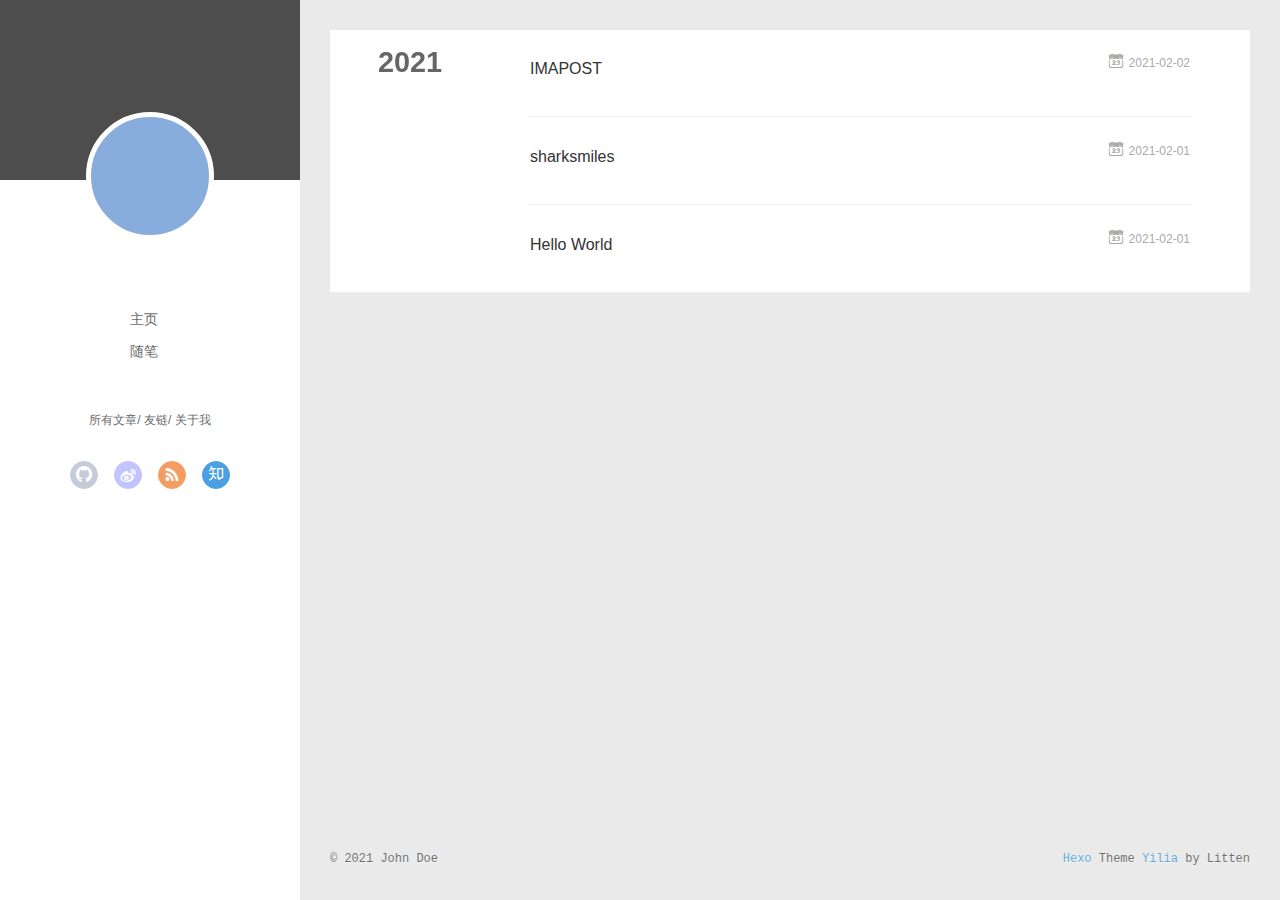
==== archives/2021/index.html @ 529f0b9c "Site updated: 2021-02-02 17:18:48" ====
<!DOCTYPE html>
<html>
<head>
  <meta charset="utf-8">
  
  <meta name="renderer" content="webkit">
  <meta http-equiv="X-UA-Compatible" content="IE=edge" >
  <link rel="dns-prefetch" href="http://example.com">
  <title>Archives: 2021 | Hexo</title>
  <meta name="viewport" content="width=device-width, initial-scale=1, maximum-scale=1">
  <meta property="og:type" content="website">
<meta property="og:title" content="Hexo">
<meta property="og:url" content="http://example.com/archives/2021/index.html">
<meta property="og:site_name" content="Hexo">
<meta property="og:locale" content="en_US">
<meta property="article:author" content="John Doe">
<meta name="twitter:card" content="summary">
  
    <link rel="alternative" href="/atom.xml" title="Hexo" type="application/atom+xml">
  
  
    <link rel="icon" href="/favicon.png">
  
  <link rel="stylesheet" type="text/css" href="/./main.0cf68a.css">
  <style type="text/css">
  
    #container.show {
      background: linear-gradient(200deg,#a0cfe4,#e8c37e);
    }
  </style>
  

  

<meta name="generator" content="Hexo 5.3.0"></head>

<body>
  <div id="container" q-class="show:isCtnShow">
    <canvas id="anm-canvas" class="anm-canvas"></canvas>
    <div class="left-col" q-class="show:isShow">
      
<div class="overlay" style="background: #4d4d4d"></div>
<div class="intrude-less">
	<header id="header" class="inner">
		<a href="/" class="profilepic">
			<img src="" class="js-avatar">
		</a>
		<hgroup>
		  <h1 class="header-author"><a href="/"></a></h1>
		</hgroup>
		

		<nav class="header-menu">
			<ul>
			
				<li><a href="/">主页</a></li>
	        
				<li><a href="/tags/%E9%9A%8F%E7%AC%94/">随笔</a></li>
	        
			</ul>
		</nav>
		<nav class="header-smart-menu">
    		
    			
    			<a q-on="click: openSlider(e, 'innerArchive')" href="javascript:void(0)">所有文章</a>
    			
            
    			
    			<a q-on="click: openSlider(e, 'friends')" href="javascript:void(0)">友链</a>
    			
            
    			
    			<a q-on="click: openSlider(e, 'aboutme')" href="javascript:void(0)">关于我</a>
    			
            
		</nav>
		<nav class="header-nav">
			<div class="social">
				
					<a class="github" target="_blank" href="#" title="github"><i class="icon-github"></i></a>
		        
					<a class="weibo" target="_blank" href="#" title="weibo"><i class="icon-weibo"></i></a>
		        
					<a class="rss" target="_blank" href="#" title="rss"><i class="icon-rss"></i></a>
		        
					<a class="zhihu" target="_blank" href="#" title="zhihu"><i class="icon-zhihu"></i></a>
		        
			</div>
		</nav>
	</header>		
</div>

    </div>
    <div class="mid-col" q-class="show:isShow,hide:isShow|isFalse">
      
<nav id="mobile-nav">
  	<div class="overlay js-overlay" style="background: #4d4d4d"></div>
	<div class="btnctn js-mobile-btnctn">
  		<div class="slider-trigger list" q-on="click: openSlider(e)"><i class="icon icon-sort"></i></div>
	</div>
	<div class="intrude-less">
		<header id="header" class="inner">
			<div class="profilepic">
				<img src="" class="js-avatar">
			</div>
			<hgroup>
			  <h1 class="header-author js-header-author"></h1>
			</hgroup>
			
			
			
				
			
				
			
			
			
			<nav class="header-nav">
				<div class="social">
					
						<a class="github" target="_blank" href="#" title="github"><i class="icon-github"></i></a>
			        
						<a class="weibo" target="_blank" href="#" title="weibo"><i class="icon-weibo"></i></a>
			        
						<a class="rss" target="_blank" href="#" title="rss"><i class="icon-rss"></i></a>
			        
						<a class="zhihu" target="_blank" href="#" title="zhihu"><i class="icon-zhihu"></i></a>
			        
				</div>
			</nav>

			<nav class="header-menu js-header-menu">
				<ul style="width: 50%">
				
				
					<li style="width: 50%"><a href="/">主页</a></li>
		        
					<li style="width: 50%"><a href="/tags/%E9%9A%8F%E7%AC%94/">随笔</a></li>
		        
				</ul>
			</nav>
		</header>				
	</div>
	<div class="mobile-mask" style="display:none" q-show="isShow"></div>
</nav>

      <div id="wrapper" class="body-wrap">
        <div class="menu-l">
          <div class="canvas-wrap">
            <canvas data-colors="#eaeaea" data-sectionHeight="100" data-contentId="js-content" id="myCanvas1" class="anm-canvas"></canvas>
          </div>
          <div id="js-content" class="content-ll">
            
  
  
    
    
      
      
      <section class="archives-wrap">
        <div class="archive-year-wrap">
          <a href="/archives/2021" class="archive-year">2021</a>
        </div>
        <div class="archives">
    
    <article class="archive-article archive-type-post">
  <div class="archive-article-inner">
    <header class="archive-article-header">
      	<div class="article-meta">
	      	<a href="/2021/02/02/IMAPOST/" class="archive-article-date">
  	<time datetime="2021-02-02T03:24:21.000Z" itemprop="datePublished"><i class="icon-calendar icon"></i>2021-02-02</time>
</a>
        </div>
    	 
  
    <h1 itemprop="name">
      <a class="archive-article-title" href="/2021/02/02/IMAPOST/">IMAPOST</a>
    </h1>
  

        <div class="article-info info-on-right">
          
          

        </div>
        <div class="clearfix"></div>
    </header>
  </div>
</article>
  
    
    
    <article class="archive-article archive-type-post">
  <div class="archive-article-inner">
    <header class="archive-article-header">
      	<div class="article-meta">
	      	<a href="/2021/02/01/sharksmiles/" class="archive-article-date">
  	<time datetime="2021-02-01T10:12:32.000Z" itemprop="datePublished"><i class="icon-calendar icon"></i>2021-02-01</time>
</a>
        </div>
    	 
  
    <h1 itemprop="name">
      <a class="archive-article-title" href="/2021/02/01/sharksmiles/">sharksmiles</a>
    </h1>
  

        <div class="article-info info-on-right">
          
          

        </div>
        <div class="clearfix"></div>
    </header>
  </div>
</article>
  
    
    
    <article class="archive-article archive-type-post">
  <div class="archive-article-inner">
    <header class="archive-article-header">
      	<div class="article-meta">
	      	<a href="/2021/02/01/hello-world/" class="archive-article-date">
  	<time datetime="2021-02-01T09:20:23.008Z" itemprop="datePublished"><i class="icon-calendar icon"></i>2021-02-01</time>
</a>
        </div>
    	 
  
    <h1 itemprop="name">
      <a class="archive-article-title" href="/2021/02/01/hello-world/">Hello World</a>
    </h1>
  

        <div class="article-info info-on-right">
          
          

        </div>
        <div class="clearfix"></div>
    </header>
  </div>
</article>
  
  
    </div></section>
  

    


          </div>
        </div>
      </div>
      <footer id="footer">
  <div class="outer">
    <div id="footer-info">
    	<div class="footer-left">
    		&copy; 2021 John Doe
    	</div>
      	<div class="footer-right">
      		<a href="http://hexo.io/" target="_blank">Hexo</a>  Theme <a href="https://github.com/litten/hexo-theme-yilia" target="_blank">Yilia</a> by Litten
      	</div>
    </div>
  </div>
</footer>
    </div>
    <script>
	var yiliaConfig = {
		mathjax: false,
		isHome: false,
		isPost: false,
		isArchive: true,
		isTag: false,
		isCategory: false,
		open_in_new: false,
		toc_hide_index: true,
		root: "/",
		innerArchive: true,
		showTags: false
	}
</script>

<script>!function(t){function n(e){if(r[e])return r[e].exports;var i=r[e]={exports:{},id:e,loaded:!1};return t[e].call(i.exports,i,i.exports,n),i.loaded=!0,i.exports}var r={};n.m=t,n.c=r,n.p="./",n(0)}([function(t,n,r){r(195),t.exports=r(191)},function(t,n,r){var e=r(3),i=r(52),o=r(27),u=r(28),c=r(53),f="prototype",a=function(t,n,r){var s,l,h,v,p=t&a.F,d=t&a.G,y=t&a.S,g=t&a.P,b=t&a.B,m=d?e:y?e[n]||(e[n]={}):(e[n]||{})[f],x=d?i:i[n]||(i[n]={}),w=x[f]||(x[f]={});d&&(r=n);for(s in r)l=!p&&m&&void 0!==m[s],h=(l?m:r)[s],v=b&&l?c(h,e):g&&"function"==typeof h?c(Function.call,h):h,m&&u(m,s,h,t&a.U),x[s]!=h&&o(x,s,v),g&&w[s]!=h&&(w[s]=h)};e.core=i,a.F=1,a.G=2,a.S=4,a.P=8,a.B=16,a.W=32,a.U=64,a.R=128,t.exports=a},function(t,n,r){var e=r(6);t.exports=function(t){if(!e(t))throw TypeError(t+" is not an object!");return t}},function(t,n){var r=t.exports="undefined"!=typeof window&&window.Math==Math?window:"undefined"!=typeof self&&self.Math==Math?self:Function("return this")();"number"==typeof __g&&(__g=r)},function(t,n){t.exports=function(t){try{return!!t()}catch(t){return!0}}},function(t,n){var r=t.exports="undefined"!=typeof window&&window.Math==Math?window:"undefined"!=typeof self&&self.Math==Math?self:Function("return this")();"number"==typeof __g&&(__g=r)},function(t,n){t.exports=function(t){return"object"==typeof t?null!==t:"function"==typeof t}},function(t,n,r){var e=r(126)("wks"),i=r(76),o=r(3).Symbol,u="function"==typeof o;(t.exports=function(t){return e[t]||(e[t]=u&&o[t]||(u?o:i)("Symbol."+t))}).store=e},function(t,n){var r={}.hasOwnProperty;t.exports=function(t,n){return r.call(t,n)}},function(t,n,r){var e=r(94),i=r(33);t.exports=function(t){return e(i(t))}},function(t,n,r){t.exports=!r(4)(function(){return 7!=Object.defineProperty({},"a",{get:function(){return 7}}).a})},function(t,n,r){var e=r(2),i=r(167),o=r(50),u=Object.defineProperty;n.f=r(10)?Object.defineProperty:function(t,n,r){if(e(t),n=o(n,!0),e(r),i)try{return u(t,n,r)}catch(t){}if("get"in r||"set"in r)throw TypeError("Accessors not supported!");return"value"in r&&(t[n]=r.value),t}},function(t,n,r){t.exports=!r(18)(function(){return 7!=Object.defineProperty({},"a",{get:function(){return 7}}).a})},function(t,n,r){var e=r(14),i=r(22);t.exports=r(12)?function(t,n,r){return e.f(t,n,i(1,r))}:function(t,n,r){return t[n]=r,t}},function(t,n,r){var e=r(20),i=r(58),o=r(42),u=Object.defineProperty;n.f=r(12)?Object.defineProperty:function(t,n,r){if(e(t),n=o(n,!0),e(r),i)try{return u(t,n,r)}catch(t){}if("get"in r||"set"in r)throw TypeError("Accessors not supported!");return"value"in r&&(t[n]=r.value),t}},function(t,n,r){var e=r(40)("wks"),i=r(23),o=r(5).Symbol,u="function"==typeof o;(t.exports=function(t){return e[t]||(e[t]=u&&o[t]||(u?o:i)("Symbol."+t))}).store=e},function(t,n,r){var e=r(67),i=Math.min;t.exports=function(t){return t>0?i(e(t),9007199254740991):0}},function(t,n,r){var e=r(46);t.exports=function(t){return Object(e(t))}},function(t,n){t.exports=function(t){try{return!!t()}catch(t){return!0}}},function(t,n,r){var e=r(63),i=r(34);t.exports=Object.keys||function(t){return e(t,i)}},function(t,n,r){var e=r(21);t.exports=function(t){if(!e(t))throw TypeError(t+" is not an object!");return t}},function(t,n){t.exports=function(t){return"object"==typeof t?null!==t:"function"==typeof t}},function(t,n){t.exports=function(t,n){return{enumerable:!(1&t),configurable:!(2&t),writable:!(4&t),value:n}}},function(t,n){var r=0,e=Math.random();t.exports=function(t){return"Symbol(".concat(void 0===t?"":t,")_",(++r+e).toString(36))}},function(t,n){var r={}.hasOwnProperty;t.exports=function(t,n){return r.call(t,n)}},function(t,n){var r=t.exports={version:"2.4.0"};"number"==typeof __e&&(__e=r)},function(t,n){t.exports=function(t){if("function"!=typeof t)throw TypeError(t+" is not a function!");return t}},function(t,n,r){var e=r(11),i=r(66);t.exports=r(10)?function(t,n,r){return e.f(t,n,i(1,r))}:function(t,n,r){return t[n]=r,t}},function(t,n,r){var e=r(3),i=r(27),o=r(24),u=r(76)("src"),c="toString",f=Function[c],a=(""+f).split(c);r(52).inspectSource=function(t){return f.call(t)},(t.exports=function(t,n,r,c){var f="function"==typeof r;f&&(o(r,"name")||i(r,"name",n)),t[n]!==r&&(f&&(o(r,u)||i(r,u,t[n]?""+t[n]:a.join(String(n)))),t===e?t[n]=r:c?t[n]?t[n]=r:i(t,n,r):(delete t[n],i(t,n,r)))})(Function.prototype,c,function(){return"function"==typeof this&&this[u]||f.call(this)})},function(t,n,r){var e=r(1),i=r(4),o=r(46),u=function(t,n,r,e){var i=String(o(t)),u="<"+n;return""!==r&&(u+=" "+r+'="'+String(e).replace(/"/g,"&quot;")+'"'),u+">"+i+"</"+n+">"};t.exports=function(t,n){var r={};r[t]=n(u),e(e.P+e.F*i(function(){var n=""[t]('"');return n!==n.toLowerCase()||n.split('"').length>3}),"String",r)}},function(t,n,r){var e=r(115),i=r(46);t.exports=function(t){return e(i(t))}},function(t,n,r){var e=r(116),i=r(66),o=r(30),u=r(50),c=r(24),f=r(167),a=Object.getOwnPropertyDescriptor;n.f=r(10)?a:function(t,n){if(t=o(t),n=u(n,!0),f)try{return a(t,n)}catch(t){}if(c(t,n))return i(!e.f.call(t,n),t[n])}},function(t,n,r){var e=r(24),i=r(17),o=r(145)("IE_PROTO"),u=Object.prototype;t.exports=Object.getPrototypeOf||function(t){return t=i(t),e(t,o)?t[o]:"function"==typeof t.constructor&&t instanceof t.constructor?t.constructor.prototype:t instanceof Object?u:null}},function(t,n){t.exports=function(t){if(void 0==t)throw TypeError("Can't call method on  "+t);return t}},function(t,n){t.exports="constructor,hasOwnProperty,isPrototypeOf,propertyIsEnumerable,toLocaleString,toString,valueOf".split(",")},function(t,n){t.exports={}},function(t,n){t.exports=!0},function(t,n){n.f={}.propertyIsEnumerable},function(t,n,r){var e=r(14).f,i=r(8),o=r(15)("toStringTag");t.exports=function(t,n,r){t&&!i(t=r?t:t.prototype,o)&&e(t,o,{configurable:!0,value:n})}},function(t,n,r){var e=r(40)("keys"),i=r(23);t.exports=function(t){return e[t]||(e[t]=i(t))}},function(t,n,r){var e=r(5),i="__core-js_shared__",o=e[i]||(e[i]={});t.exports=function(t){return o[t]||(o[t]={})}},function(t,n){var r=Math.ceil,e=Math.floor;t.exports=function(t){return isNaN(t=+t)?0:(t>0?e:r)(t)}},function(t,n,r){var e=r(21);t.exports=function(t,n){if(!e(t))return t;var r,i;if(n&&"function"==typeof(r=t.toString)&&!e(i=r.call(t)))return i;if("function"==typeof(r=t.valueOf)&&!e(i=r.call(t)))return i;if(!n&&"function"==typeof(r=t.toString)&&!e(i=r.call(t)))return i;throw TypeError("Can't convert object to primitive value")}},function(t,n,r){var e=r(5),i=r(25),o=r(36),u=r(44),c=r(14).f;t.exports=function(t){var n=i.Symbol||(i.Symbol=o?{}:e.Symbol||{});"_"==t.charAt(0)||t in n||c(n,t,{value:u.f(t)})}},function(t,n,r){n.f=r(15)},function(t,n){var r={}.toString;t.exports=function(t){return r.call(t).slice(8,-1)}},function(t,n){t.exports=function(t){if(void 0==t)throw TypeError("Can't call method on  "+t);return t}},function(t,n,r){var e=r(4);t.exports=function(t,n){return!!t&&e(function(){n?t.call(null,function(){},1):t.call(null)})}},function(t,n,r){var e=r(53),i=r(115),o=r(17),u=r(16),c=r(203);t.exports=function(t,n){var r=1==t,f=2==t,a=3==t,s=4==t,l=6==t,h=5==t||l,v=n||c;return function(n,c,p){for(var d,y,g=o(n),b=i(g),m=e(c,p,3),x=u(b.length),w=0,S=r?v(n,x):f?v(n,0):void 0;x>w;w++)if((h||w in b)&&(d=b[w],y=m(d,w,g),t))if(r)S[w]=y;else if(y)switch(t){case 3:return!0;case 5:return d;case 6:return w;case 2:S.push(d)}else if(s)return!1;return l?-1:a||s?s:S}}},function(t,n,r){var e=r(1),i=r(52),o=r(4);t.exports=function(t,n){var r=(i.Object||{})[t]||Object[t],u={};u[t]=n(r),e(e.S+e.F*o(function(){r(1)}),"Object",u)}},function(t,n,r){var e=r(6);t.exports=function(t,n){if(!e(t))return t;var r,i;if(n&&"function"==typeof(r=t.toString)&&!e(i=r.call(t)))return i;if("function"==typeof(r=t.valueOf)&&!e(i=r.call(t)))return i;if(!n&&"function"==typeof(r=t.toString)&&!e(i=r.call(t)))return i;throw TypeError("Can't convert object to primitive value")}},function(t,n,r){var e=r(5),i=r(25),o=r(91),u=r(13),c="prototype",f=function(t,n,r){var a,s,l,h=t&f.F,v=t&f.G,p=t&f.S,d=t&f.P,y=t&f.B,g=t&f.W,b=v?i:i[n]||(i[n]={}),m=b[c],x=v?e:p?e[n]:(e[n]||{})[c];v&&(r=n);for(a in r)(s=!h&&x&&void 0!==x[a])&&a in b||(l=s?x[a]:r[a],b[a]=v&&"function"!=typeof x[a]?r[a]:y&&s?o(l,e):g&&x[a]==l?function(t){var n=function(n,r,e){if(this instanceof t){switch(arguments.length){case 0:return new t;case 1:return new t(n);case 2:return new t(n,r)}return new t(n,r,e)}return t.apply(this,arguments)};return n[c]=t[c],n}(l):d&&"function"==typeof l?o(Function.call,l):l,d&&((b.virtual||(b.virtual={}))[a]=l,t&f.R&&m&&!m[a]&&u(m,a,l)))};f.F=1,f.G=2,f.S=4,f.P=8,f.B=16,f.W=32,f.U=64,f.R=128,t.exports=f},function(t,n){var r=t.exports={version:"2.4.0"};"number"==typeof __e&&(__e=r)},function(t,n,r){var e=r(26);t.exports=function(t,n,r){if(e(t),void 0===n)return t;switch(r){case 1:return function(r){return t.call(n,r)};case 2:return function(r,e){return t.call(n,r,e)};case 3:return function(r,e,i){return t.call(n,r,e,i)}}return function(){return t.apply(n,arguments)}}},function(t,n,r){var e=r(183),i=r(1),o=r(126)("metadata"),u=o.store||(o.store=new(r(186))),c=function(t,n,r){var i=u.get(t);if(!i){if(!r)return;u.set(t,i=new e)}var o=i.get(n);if(!o){if(!r)return;i.set(n,o=new e)}return o},f=function(t,n,r){var e=c(n,r,!1);return void 0!==e&&e.has(t)},a=function(t,n,r){var e=c(n,r,!1);return void 0===e?void 0:e.get(t)},s=function(t,n,r,e){c(r,e,!0).set(t,n)},l=function(t,n){var r=c(t,n,!1),e=[];return r&&r.forEach(function(t,n){e.push(n)}),e},h=function(t){return void 0===t||"symbol"==typeof t?t:String(t)},v=function(t){i(i.S,"Reflect",t)};t.exports={store:u,map:c,has:f,get:a,set:s,keys:l,key:h,exp:v}},function(t,n,r){"use strict";if(r(10)){var e=r(69),i=r(3),o=r(4),u=r(1),c=r(127),f=r(152),a=r(53),s=r(68),l=r(66),h=r(27),v=r(73),p=r(67),d=r(16),y=r(75),g=r(50),b=r(24),m=r(180),x=r(114),w=r(6),S=r(17),_=r(137),O=r(70),E=r(32),P=r(71).f,j=r(154),F=r(76),M=r(7),A=r(48),N=r(117),T=r(146),I=r(155),k=r(80),L=r(123),R=r(74),C=r(130),D=r(160),U=r(11),W=r(31),G=U.f,B=W.f,V=i.RangeError,z=i.TypeError,q=i.Uint8Array,K="ArrayBuffer",J="Shared"+K,Y="BYTES_PER_ELEMENT",H="prototype",$=Array[H],X=f.ArrayBuffer,Q=f.DataView,Z=A(0),tt=A(2),nt=A(3),rt=A(4),et=A(5),it=A(6),ot=N(!0),ut=N(!1),ct=I.values,ft=I.keys,at=I.entries,st=$.lastIndexOf,lt=$.reduce,ht=$.reduceRight,vt=$.join,pt=$.sort,dt=$.slice,yt=$.toString,gt=$.toLocaleString,bt=M("iterator"),mt=M("toStringTag"),xt=F("typed_constructor"),wt=F("def_constructor"),St=c.CONSTR,_t=c.TYPED,Ot=c.VIEW,Et="Wrong length!",Pt=A(1,function(t,n){return Tt(T(t,t[wt]),n)}),jt=o(function(){return 1===new q(new Uint16Array([1]).buffer)[0]}),Ft=!!q&&!!q[H].set&&o(function(){new q(1).set({})}),Mt=function(t,n){if(void 0===t)throw z(Et);var r=+t,e=d(t);if(n&&!m(r,e))throw V(Et);return e},At=function(t,n){var r=p(t);if(r<0||r%n)throw V("Wrong offset!");return r},Nt=function(t){if(w(t)&&_t in t)return t;throw z(t+" is not a typed array!")},Tt=function(t,n){if(!(w(t)&&xt in t))throw z("It is not a typed array constructor!");return new t(n)},It=function(t,n){return kt(T(t,t[wt]),n)},kt=function(t,n){for(var r=0,e=n.length,i=Tt(t,e);e>r;)i[r]=n[r++];return i},Lt=function(t,n,r){G(t,n,{get:function(){return this._d[r]}})},Rt=function(t){var n,r,e,i,o,u,c=S(t),f=arguments.length,s=f>1?arguments[1]:void 0,l=void 0!==s,h=j(c);if(void 0!=h&&!_(h)){for(u=h.call(c),e=[],n=0;!(o=u.next()).done;n++)e.push(o.value);c=e}for(l&&f>2&&(s=a(s,arguments[2],2)),n=0,r=d(c.length),i=Tt(this,r);r>n;n++)i[n]=l?s(c[n],n):c[n];return i},Ct=function(){for(var t=0,n=arguments.length,r=Tt(this,n);n>t;)r[t]=arguments[t++];return r},Dt=!!q&&o(function(){gt.call(new q(1))}),Ut=function(){return gt.apply(Dt?dt.call(Nt(this)):Nt(this),arguments)},Wt={copyWithin:function(t,n){return D.call(Nt(this),t,n,arguments.length>2?arguments[2]:void 0)},every:function(t){return rt(Nt(this),t,arguments.length>1?arguments[1]:void 0)},fill:function(t){return C.apply(Nt(this),arguments)},filter:function(t){return It(this,tt(Nt(this),t,arguments.length>1?arguments[1]:void 0))},find:function(t){return et(Nt(this),t,arguments.length>1?arguments[1]:void 0)},findIndex:function(t){return it(Nt(this),t,arguments.length>1?arguments[1]:void 0)},forEach:function(t){Z(Nt(this),t,arguments.length>1?arguments[1]:void 0)},indexOf:function(t){return ut(Nt(this),t,arguments.length>1?arguments[1]:void 0)},includes:function(t){return ot(Nt(this),t,arguments.length>1?arguments[1]:void 0)},join:function(t){return vt.apply(Nt(this),arguments)},lastIndexOf:function(t){return st.apply(Nt(this),arguments)},map:function(t){return Pt(Nt(this),t,arguments.length>1?arguments[1]:void 0)},reduce:function(t){return lt.apply(Nt(this),arguments)},reduceRight:function(t){return ht.apply(Nt(this),arguments)},reverse:function(){for(var t,n=this,r=Nt(n).length,e=Math.floor(r/2),i=0;i<e;)t=n[i],n[i++]=n[--r],n[r]=t;return n},some:function(t){return nt(Nt(this),t,arguments.length>1?arguments[1]:void 0)},sort:function(t){return pt.call(Nt(this),t)},subarray:function(t,n){var r=Nt(this),e=r.length,i=y(t,e);return new(T(r,r[wt]))(r.buffer,r.byteOffset+i*r.BYTES_PER_ELEMENT,d((void 0===n?e:y(n,e))-i))}},Gt=function(t,n){return It(this,dt.call(Nt(this),t,n))},Bt=function(t){Nt(this);var n=At(arguments[1],1),r=this.length,e=S(t),i=d(e.length),o=0;if(i+n>r)throw V(Et);for(;o<i;)this[n+o]=e[o++]},Vt={entries:function(){return at.call(Nt(this))},keys:function(){return ft.call(Nt(this))},values:function(){return ct.call(Nt(this))}},zt=function(t,n){return w(t)&&t[_t]&&"symbol"!=typeof n&&n in t&&String(+n)==String(n)},qt=function(t,n){return zt(t,n=g(n,!0))?l(2,t[n]):B(t,n)},Kt=function(t,n,r){return!(zt(t,n=g(n,!0))&&w(r)&&b(r,"value"))||b(r,"get")||b(r,"set")||r.configurable||b(r,"writable")&&!r.writable||b(r,"enumerable")&&!r.enumerable?G(t,n,r):(t[n]=r.value,t)};St||(W.f=qt,U.f=Kt),u(u.S+u.F*!St,"Object",{getOwnPropertyDescriptor:qt,defineProperty:Kt}),o(function(){yt.call({})})&&(yt=gt=function(){return vt.call(this)});var Jt=v({},Wt);v(Jt,Vt),h(Jt,bt,Vt.values),v(Jt,{slice:Gt,set:Bt,constructor:function(){},toString:yt,toLocaleString:Ut}),Lt(Jt,"buffer","b"),Lt(Jt,"byteOffset","o"),Lt(Jt,"byteLength","l"),Lt(Jt,"length","e"),G(Jt,mt,{get:function(){return this[_t]}}),t.exports=function(t,n,r,f){f=!!f;var a=t+(f?"Clamped":"")+"Array",l="Uint8Array"!=a,v="get"+t,p="set"+t,y=i[a],g=y||{},b=y&&E(y),m=!y||!c.ABV,S={},_=y&&y[H],j=function(t,r){var e=t._d;return e.v[v](r*n+e.o,jt)},F=function(t,r,e){var i=t._d;f&&(e=(e=Math.round(e))<0?0:e>255?255:255&e),i.v[p](r*n+i.o,e,jt)},M=function(t,n){G(t,n,{get:function(){return j(this,n)},set:function(t){return F(this,n,t)},enumerable:!0})};m?(y=r(function(t,r,e,i){s(t,y,a,"_d");var o,u,c,f,l=0,v=0;if(w(r)){if(!(r instanceof X||(f=x(r))==K||f==J))return _t in r?kt(y,r):Rt.call(y,r);o=r,v=At(e,n);var p=r.byteLength;if(void 0===i){if(p%n)throw V(Et);if((u=p-v)<0)throw V(Et)}else if((u=d(i)*n)+v>p)throw V(Et);c=u/n}else c=Mt(r,!0),u=c*n,o=new X(u);for(h(t,"_d",{b:o,o:v,l:u,e:c,v:new Q(o)});l<c;)M(t,l++)}),_=y[H]=O(Jt),h(_,"constructor",y)):L(function(t){new y(null),new y(t)},!0)||(y=r(function(t,r,e,i){s(t,y,a);var o;return w(r)?r instanceof X||(o=x(r))==K||o==J?void 0!==i?new g(r,At(e,n),i):void 0!==e?new g(r,At(e,n)):new g(r):_t in r?kt(y,r):Rt.call(y,r):new g(Mt(r,l))}),Z(b!==Function.prototype?P(g).concat(P(b)):P(g),function(t){t in y||h(y,t,g[t])}),y[H]=_,e||(_.constructor=y));var A=_[bt],N=!!A&&("values"==A.name||void 0==A.name),T=Vt.values;h(y,xt,!0),h(_,_t,a),h(_,Ot,!0),h(_,wt,y),(f?new y(1)[mt]==a:mt in _)||G(_,mt,{get:function(){return a}}),S[a]=y,u(u.G+u.W+u.F*(y!=g),S),u(u.S,a,{BYTES_PER_ELEMENT:n,from:Rt,of:Ct}),Y in _||h(_,Y,n),u(u.P,a,Wt),R(a),u(u.P+u.F*Ft,a,{set:Bt}),u(u.P+u.F*!N,a,Vt),u(u.P+u.F*(_.toString!=yt),a,{toString:yt}),u(u.P+u.F*o(function(){new y(1).slice()}),a,{slice:Gt}),u(u.P+u.F*(o(function(){return[1,2].toLocaleString()!=new y([1,2]).toLocaleString()})||!o(function(){_.toLocaleString.call([1,2])})),a,{toLocaleString:Ut}),k[a]=N?A:T,e||N||h(_,bt,T)}}else t.exports=function(){}},function(t,n){var r={}.toString;t.exports=function(t){return r.call(t).slice(8,-1)}},function(t,n,r){var e=r(21),i=r(5).document,o=e(i)&&e(i.createElement);t.exports=function(t){return o?i.createElement(t):{}}},function(t,n,r){t.exports=!r(12)&&!r(18)(function(){return 7!=Object.defineProperty(r(57)("div"),"a",{get:function(){return 7}}).a})},function(t,n,r){"use strict";var e=r(36),i=r(51),o=r(64),u=r(13),c=r(8),f=r(35),a=r(96),s=r(38),l=r(103),h=r(15)("iterator"),v=!([].keys&&"next"in[].keys()),p="keys",d="values",y=function(){return this};t.exports=function(t,n,r,g,b,m,x){a(r,n,g);var w,S,_,O=function(t){if(!v&&t in F)return F[t];switch(t){case p:case d:return function(){return new r(this,t)}}return function(){return new r(this,t)}},E=n+" Iterator",P=b==d,j=!1,F=t.prototype,M=F[h]||F["@@iterator"]||b&&F[b],A=M||O(b),N=b?P?O("entries"):A:void 0,T="Array"==n?F.entries||M:M;if(T&&(_=l(T.call(new t)))!==Object.prototype&&(s(_,E,!0),e||c(_,h)||u(_,h,y)),P&&M&&M.name!==d&&(j=!0,A=function(){return M.call(this)}),e&&!x||!v&&!j&&F[h]||u(F,h,A),f[n]=A,f[E]=y,b)if(w={values:P?A:O(d),keys:m?A:O(p),entries:N},x)for(S in w)S in F||o(F,S,w[S]);else i(i.P+i.F*(v||j),n,w);return w}},function(t,n,r){var e=r(20),i=r(100),o=r(34),u=r(39)("IE_PROTO"),c=function(){},f="prototype",a=function(){var t,n=r(57)("iframe"),e=o.length;for(n.style.display="none",r(93).appendChild(n),n.src="javascript:",t=n.contentWindow.document,t.open(),t.write("<script>document.F=Object<\/script>"),t.close(),a=t.F;e--;)delete a[f][o[e]];return a()};t.exports=Object.create||function(t,n){var r;return null!==t?(c[f]=e(t),r=new c,c[f]=null,r[u]=t):r=a(),void 0===n?r:i(r,n)}},function(t,n,r){var e=r(63),i=r(34).concat("length","prototype");n.f=Object.getOwnPropertyNames||function(t){return e(t,i)}},function(t,n){n.f=Object.getOwnPropertySymbols},function(t,n,r){var e=r(8),i=r(9),o=r(90)(!1),u=r(39)("IE_PROTO");t.exports=function(t,n){var r,c=i(t),f=0,a=[];for(r in c)r!=u&&e(c,r)&&a.push(r);for(;n.length>f;)e(c,r=n[f++])&&(~o(a,r)||a.push(r));return a}},function(t,n,r){t.exports=r(13)},function(t,n,r){var e=r(76)("meta"),i=r(6),o=r(24),u=r(11).f,c=0,f=Object.isExtensible||function(){return!0},a=!r(4)(function(){return f(Object.preventExtensions({}))}),s=function(t){u(t,e,{value:{i:"O"+ ++c,w:{}}})},l=function(t,n){if(!i(t))return"symbol"==typeof t?t:("string"==typeof t?"S":"P")+t;if(!o(t,e)){if(!f(t))return"F";if(!n)return"E";s(t)}return t[e].i},h=function(t,n){if(!o(t,e)){if(!f(t))return!0;if(!n)return!1;s(t)}return t[e].w},v=function(t){return a&&p.NEED&&f(t)&&!o(t,e)&&s(t),t},p=t.exports={KEY:e,NEED:!1,fastKey:l,getWeak:h,onFreeze:v}},function(t,n){t.exports=function(t,n){return{enumerable:!(1&t),configurable:!(2&t),writable:!(4&t),value:n}}},function(t,n){var r=Math.ceil,e=Math.floor;t.exports=function(t){return isNaN(t=+t)?0:(t>0?e:r)(t)}},function(t,n){t.exports=function(t,n,r,e){if(!(t instanceof n)||void 0!==e&&e in t)throw TypeError(r+": incorrect invocation!");return t}},function(t,n){t.exports=!1},function(t,n,r){var e=r(2),i=r(173),o=r(133),u=r(145)("IE_PROTO"),c=function(){},f="prototype",a=function(){var t,n=r(132)("iframe"),e=o.length;for(n.style.display="none",r(135).appendChild(n),n.src="javascript:",t=n.contentWindow.document,t.open(),t.write("<script>document.F=Object<\/script>"),t.close(),a=t.F;e--;)delete a[f][o[e]];return a()};t.exports=Object.create||function(t,n){var r;return null!==t?(c[f]=e(t),r=new c,c[f]=null,r[u]=t):r=a(),void 0===n?r:i(r,n)}},function(t,n,r){var e=r(175),i=r(133).concat("length","prototype");n.f=Object.getOwnPropertyNames||function(t){return e(t,i)}},function(t,n,r){var e=r(175),i=r(133);t.exports=Object.keys||function(t){return e(t,i)}},function(t,n,r){var e=r(28);t.exports=function(t,n,r){for(var i in n)e(t,i,n[i],r);return t}},function(t,n,r){"use strict";var e=r(3),i=r(11),o=r(10),u=r(7)("species");t.exports=function(t){var n=e[t];o&&n&&!n[u]&&i.f(n,u,{configurable:!0,get:function(){return this}})}},function(t,n,r){var e=r(67),i=Math.max,o=Math.min;t.exports=function(t,n){return t=e(t),t<0?i(t+n,0):o(t,n)}},function(t,n){var r=0,e=Math.random();t.exports=function(t){return"Symbol(".concat(void 0===t?"":t,")_",(++r+e).toString(36))}},function(t,n,r){var e=r(33);t.exports=function(t){return Object(e(t))}},function(t,n,r){var e=r(7)("unscopables"),i=Array.prototype;void 0==i[e]&&r(27)(i,e,{}),t.exports=function(t){i[e][t]=!0}},function(t,n,r){var e=r(53),i=r(169),o=r(137),u=r(2),c=r(16),f=r(154),a={},s={},n=t.exports=function(t,n,r,l,h){var v,p,d,y,g=h?function(){return t}:f(t),b=e(r,l,n?2:1),m=0;if("function"!=typeof g)throw TypeError(t+" is not iterable!");if(o(g)){for(v=c(t.length);v>m;m++)if((y=n?b(u(p=t[m])[0],p[1]):b(t[m]))===a||y===s)return y}else for(d=g.call(t);!(p=d.next()).done;)if((y=i(d,b,p.value,n))===a||y===s)return y};n.BREAK=a,n.RETURN=s},function(t,n){t.exports={}},function(t,n,r){var e=r(11).f,i=r(24),o=r(7)("toStringTag");t.exports=function(t,n,r){t&&!i(t=r?t:t.prototype,o)&&e(t,o,{configurable:!0,value:n})}},function(t,n,r){var e=r(1),i=r(46),o=r(4),u=r(150),c="["+u+"]",f="​",a=RegExp("^"+c+c+"*"),s=RegExp(c+c+"*$"),l=function(t,n,r){var i={},c=o(function(){return!!u[t]()||f[t]()!=f}),a=i[t]=c?n(h):u[t];r&&(i[r]=a),e(e.P+e.F*c,"String",i)},h=l.trim=function(t,n){return t=String(i(t)),1&n&&(t=t.replace(a,"")),2&n&&(t=t.replace(s,"")),t};t.exports=l},function(t,n,r){t.exports={default:r(86),__esModule:!0}},function(t,n,r){t.exports={default:r(87),__esModule:!0}},function(t,n,r){"use strict";function e(t){return t&&t.__esModule?t:{default:t}}n.__esModule=!0;var i=r(84),o=e(i),u=r(83),c=e(u),f="function"==typeof c.default&&"symbol"==typeof o.default?function(t){return typeof t}:function(t){return t&&"function"==typeof c.default&&t.constructor===c.default&&t!==c.default.prototype?"symbol":typeof t};n.default="function"==typeof c.default&&"symbol"===f(o.default)?function(t){return void 0===t?"undefined":f(t)}:function(t){return t&&"function"==typeof c.default&&t.constructor===c.default&&t!==c.default.prototype?"symbol":void 0===t?"undefined":f(t)}},function(t,n,r){r(110),r(108),r(111),r(112),t.exports=r(25).Symbol},function(t,n,r){r(109),r(113),t.exports=r(44).f("iterator")},function(t,n){t.exports=function(t){if("function"!=typeof t)throw TypeError(t+" is not a function!");return t}},function(t,n){t.exports=function(){}},function(t,n,r){var e=r(9),i=r(106),o=r(105);t.exports=function(t){return function(n,r,u){var c,f=e(n),a=i(f.length),s=o(u,a);if(t&&r!=r){for(;a>s;)if((c=f[s++])!=c)return!0}else for(;a>s;s++)if((t||s in f)&&f[s]===r)return t||s||0;return!t&&-1}}},function(t,n,r){var e=r(88);t.exports=function(t,n,r){if(e(t),void 0===n)return t;switch(r){case 1:return function(r){return t.call(n,r)};case 2:return function(r,e){return t.call(n,r,e)};case 3:return function(r,e,i){return t.call(n,r,e,i)}}return function(){return t.apply(n,arguments)}}},function(t,n,r){var e=r(19),i=r(62),o=r(37);t.exports=function(t){var n=e(t),r=i.f;if(r)for(var u,c=r(t),f=o.f,a=0;c.length>a;)f.call(t,u=c[a++])&&n.push(u);return n}},function(t,n,r){t.exports=r(5).document&&document.documentElement},function(t,n,r){var e=r(56);t.exports=Object("z").propertyIsEnumerable(0)?Object:function(t){return"String"==e(t)?t.split(""):Object(t)}},function(t,n,r){var e=r(56);t.exports=Array.isArray||function(t){return"Array"==e(t)}},function(t,n,r){"use strict";var e=r(60),i=r(22),o=r(38),u={};r(13)(u,r(15)("iterator"),function(){return this}),t.exports=function(t,n,r){t.prototype=e(u,{next:i(1,r)}),o(t,n+" Iterator")}},function(t,n){t.exports=function(t,n){return{value:n,done:!!t}}},function(t,n,r){var e=r(19),i=r(9);t.exports=function(t,n){for(var r,o=i(t),u=e(o),c=u.length,f=0;c>f;)if(o[r=u[f++]]===n)return r}},function(t,n,r){var e=r(23)("meta"),i=r(21),o=r(8),u=r(14).f,c=0,f=Object.isExtensible||function(){return!0},a=!r(18)(function(){return f(Object.preventExtensions({}))}),s=function(t){u(t,e,{value:{i:"O"+ ++c,w:{}}})},l=function(t,n){if(!i(t))return"symbol"==typeof t?t:("string"==typeof t?"S":"P")+t;if(!o(t,e)){if(!f(t))return"F";if(!n)return"E";s(t)}return t[e].i},h=function(t,n){if(!o(t,e)){if(!f(t))return!0;if(!n)return!1;s(t)}return t[e].w},v=function(t){return a&&p.NEED&&f(t)&&!o(t,e)&&s(t),t},p=t.exports={KEY:e,NEED:!1,fastKey:l,getWeak:h,onFreeze:v}},function(t,n,r){var e=r(14),i=r(20),o=r(19);t.exports=r(12)?Object.defineProperties:function(t,n){i(t);for(var r,u=o(n),c=u.length,f=0;c>f;)e.f(t,r=u[f++],n[r]);return t}},function(t,n,r){var e=r(37),i=r(22),o=r(9),u=r(42),c=r(8),f=r(58),a=Object.getOwnPropertyDescriptor;n.f=r(12)?a:function(t,n){if(t=o(t),n=u(n,!0),f)try{return a(t,n)}catch(t){}if(c(t,n))return i(!e.f.call(t,n),t[n])}},function(t,n,r){var e=r(9),i=r(61).f,o={}.toString,u="object"==typeof window&&window&&Object.getOwnPropertyNames?Object.getOwnPropertyNames(window):[],c=function(t){try{return i(t)}catch(t){return u.slice()}};t.exports.f=function(t){return u&&"[object Window]"==o.call(t)?c(t):i(e(t))}},function(t,n,r){var e=r(8),i=r(77),o=r(39)("IE_PROTO"),u=Object.prototype;t.exports=Object.getPrototypeOf||function(t){return t=i(t),e(t,o)?t[o]:"function"==typeof t.constructor&&t instanceof t.constructor?t.constructor.prototype:t instanceof Object?u:null}},function(t,n,r){var e=r(41),i=r(33);t.exports=function(t){return function(n,r){var o,u,c=String(i(n)),f=e(r),a=c.length;return f<0||f>=a?t?"":void 0:(o=c.charCodeAt(f),o<55296||o>56319||f+1===a||(u=c.charCodeAt(f+1))<56320||u>57343?t?c.charAt(f):o:t?c.slice(f,f+2):u-56320+(o-55296<<10)+65536)}}},function(t,n,r){var e=r(41),i=Math.max,o=Math.min;t.exports=function(t,n){return t=e(t),t<0?i(t+n,0):o(t,n)}},function(t,n,r){var e=r(41),i=Math.min;t.exports=function(t){return t>0?i(e(t),9007199254740991):0}},function(t,n,r){"use strict";var e=r(89),i=r(97),o=r(35),u=r(9);t.exports=r(59)(Array,"Array",function(t,n){this._t=u(t),this._i=0,this._k=n},function(){var t=this._t,n=this._k,r=this._i++;return!t||r>=t.length?(this._t=void 0,i(1)):"keys"==n?i(0,r):"values"==n?i(0,t[r]):i(0,[r,t[r]])},"values"),o.Arguments=o.Array,e("keys"),e("values"),e("entries")},function(t,n){},function(t,n,r){"use strict";var e=r(104)(!0);r(59)(String,"String",function(t){this._t=String(t),this._i=0},function(){var t,n=this._t,r=this._i;return r>=n.length?{value:void 0,done:!0}:(t=e(n,r),this._i+=t.length,{value:t,done:!1})})},function(t,n,r){"use strict";var e=r(5),i=r(8),o=r(12),u=r(51),c=r(64),f=r(99).KEY,a=r(18),s=r(40),l=r(38),h=r(23),v=r(15),p=r(44),d=r(43),y=r(98),g=r(92),b=r(95),m=r(20),x=r(9),w=r(42),S=r(22),_=r(60),O=r(102),E=r(101),P=r(14),j=r(19),F=E.f,M=P.f,A=O.f,N=e.Symbol,T=e.JSON,I=T&&T.stringify,k="prototype",L=v("_hidden"),R=v("toPrimitive"),C={}.propertyIsEnumerable,D=s("symbol-registry"),U=s("symbols"),W=s("op-symbols"),G=Object[k],B="function"==typeof N,V=e.QObject,z=!V||!V[k]||!V[k].findChild,q=o&&a(function(){return 7!=_(M({},"a",{get:function(){return M(this,"a",{value:7}).a}})).a})?function(t,n,r){var e=F(G,n);e&&delete G[n],M(t,n,r),e&&t!==G&&M(G,n,e)}:M,K=function(t){var n=U[t]=_(N[k]);return n._k=t,n},J=B&&"symbol"==typeof N.iterator?function(t){return"symbol"==typeof t}:function(t){return t instanceof N},Y=function(t,n,r){return t===G&&Y(W,n,r),m(t),n=w(n,!0),m(r),i(U,n)?(r.enumerable?(i(t,L)&&t[L][n]&&(t[L][n]=!1),r=_(r,{enumerable:S(0,!1)})):(i(t,L)||M(t,L,S(1,{})),t[L][n]=!0),q(t,n,r)):M(t,n,r)},H=function(t,n){m(t);for(var r,e=g(n=x(n)),i=0,o=e.length;o>i;)Y(t,r=e[i++],n[r]);return t},$=function(t,n){return void 0===n?_(t):H(_(t),n)},X=function(t){var n=C.call(this,t=w(t,!0));return!(this===G&&i(U,t)&&!i(W,t))&&(!(n||!i(this,t)||!i(U,t)||i(this,L)&&this[L][t])||n)},Q=function(t,n){if(t=x(t),n=w(n,!0),t!==G||!i(U,n)||i(W,n)){var r=F(t,n);return!r||!i(U,n)||i(t,L)&&t[L][n]||(r.enumerable=!0),r}},Z=function(t){for(var n,r=A(x(t)),e=[],o=0;r.length>o;)i(U,n=r[o++])||n==L||n==f||e.push(n);return e},tt=function(t){for(var n,r=t===G,e=A(r?W:x(t)),o=[],u=0;e.length>u;)!i(U,n=e[u++])||r&&!i(G,n)||o.push(U[n]);return o};B||(N=function(){if(this instanceof N)throw TypeError("Symbol is not a constructor!");var t=h(arguments.length>0?arguments[0]:void 0),n=function(r){this===G&&n.call(W,r),i(this,L)&&i(this[L],t)&&(this[L][t]=!1),q(this,t,S(1,r))};return o&&z&&q(G,t,{configurable:!0,set:n}),K(t)},c(N[k],"toString",function(){return this._k}),E.f=Q,P.f=Y,r(61).f=O.f=Z,r(37).f=X,r(62).f=tt,o&&!r(36)&&c(G,"propertyIsEnumerable",X,!0),p.f=function(t){return K(v(t))}),u(u.G+u.W+u.F*!B,{Symbol:N});for(var nt="hasInstance,isConcatSpreadable,iterator,match,replace,search,species,split,toPrimitive,toStringTag,unscopables".split(","),rt=0;nt.length>rt;)v(nt[rt++]);for(var nt=j(v.store),rt=0;nt.length>rt;)d(nt[rt++]);u(u.S+u.F*!B,"Symbol",{for:function(t){return i(D,t+="")?D[t]:D[t]=N(t)},keyFor:function(t){if(J(t))return y(D,t);throw TypeError(t+" is not a symbol!")},useSetter:function(){z=!0},useSimple:function(){z=!1}}),u(u.S+u.F*!B,"Object",{create:$,defineProperty:Y,defineProperties:H,getOwnPropertyDescriptor:Q,getOwnPropertyNames:Z,getOwnPropertySymbols:tt}),T&&u(u.S+u.F*(!B||a(function(){var t=N();return"[null]"!=I([t])||"{}"!=I({a:t})||"{}"!=I(Object(t))})),"JSON",{stringify:function(t){if(void 0!==t&&!J(t)){for(var n,r,e=[t],i=1;arguments.length>i;)e.push(arguments[i++]);return n=e[1],"function"==typeof n&&(r=n),!r&&b(n)||(n=function(t,n){if(r&&(n=r.call(this,t,n)),!J(n))return n}),e[1]=n,I.apply(T,e)}}}),N[k][R]||r(13)(N[k],R,N[k].valueOf),l(N,"Symbol"),l(Math,"Math",!0),l(e.JSON,"JSON",!0)},function(t,n,r){r(43)("asyncIterator")},function(t,n,r){r(43)("observable")},function(t,n,r){r(107);for(var e=r(5),i=r(13),o=r(35),u=r(15)("toStringTag"),c=["NodeList","DOMTokenList","MediaList","StyleSheetList","CSSRuleList"],f=0;f<5;f++){var a=c[f],s=e[a],l=s&&s.prototype;l&&!l[u]&&i(l,u,a),o[a]=o.Array}},function(t,n,r){var e=r(45),i=r(7)("toStringTag"),o="Arguments"==e(function(){return arguments}()),u=function(t,n){try{return t[n]}catch(t){}};t.exports=function(t){var n,r,c;return void 0===t?"Undefined":null===t?"Null":"string"==typeof(r=u(n=Object(t),i))?r:o?e(n):"Object"==(c=e(n))&&"function"==typeof n.callee?"Arguments":c}},function(t,n,r){var e=r(45);t.exports=Object("z").propertyIsEnumerable(0)?Object:function(t){return"String"==e(t)?t.split(""):Object(t)}},function(t,n){n.f={}.propertyIsEnumerable},function(t,n,r){var e=r(30),i=r(16),o=r(75);t.exports=function(t){return function(n,r,u){var c,f=e(n),a=i(f.length),s=o(u,a);if(t&&r!=r){for(;a>s;)if((c=f[s++])!=c)return!0}else for(;a>s;s++)if((t||s in f)&&f[s]===r)return t||s||0;return!t&&-1}}},function(t,n,r){"use strict";var e=r(3),i=r(1),o=r(28),u=r(73),c=r(65),f=r(79),a=r(68),s=r(6),l=r(4),h=r(123),v=r(81),p=r(136);t.exports=function(t,n,r,d,y,g){var b=e[t],m=b,x=y?"set":"add",w=m&&m.prototype,S={},_=function(t){var n=w[t];o(w,t,"delete"==t?function(t){return!(g&&!s(t))&&n.call(this,0===t?0:t)}:"has"==t?function(t){return!(g&&!s(t))&&n.call(this,0===t?0:t)}:"get"==t?function(t){return g&&!s(t)?void 0:n.call(this,0===t?0:t)}:"add"==t?function(t){return n.call(this,0===t?0:t),this}:function(t,r){return n.call(this,0===t?0:t,r),this})};if("function"==typeof m&&(g||w.forEach&&!l(function(){(new m).entries().next()}))){var O=new m,E=O[x](g?{}:-0,1)!=O,P=l(function(){O.has(1)}),j=h(function(t){new m(t)}),F=!g&&l(function(){for(var t=new m,n=5;n--;)t[x](n,n);return!t.has(-0)});j||(m=n(function(n,r){a(n,m,t);var e=p(new b,n,m);return void 0!=r&&f(r,y,e[x],e),e}),m.prototype=w,w.constructor=m),(P||F)&&(_("delete"),_("has"),y&&_("get")),(F||E)&&_(x),g&&w.clear&&delete w.clear}else m=d.getConstructor(n,t,y,x),u(m.prototype,r),c.NEED=!0;return v(m,t),S[t]=m,i(i.G+i.W+i.F*(m!=b),S),g||d.setStrong(m,t,y),m}},function(t,n,r){"use strict";var e=r(27),i=r(28),o=r(4),u=r(46),c=r(7);t.exports=function(t,n,r){var f=c(t),a=r(u,f,""[t]),s=a[0],l=a[1];o(function(){var n={};return n[f]=function(){return 7},7!=""[t](n)})&&(i(String.prototype,t,s),e(RegExp.prototype,f,2==n?function(t,n){return l.call(t,this,n)}:function(t){return l.call(t,this)}))}
},function(t,n,r){"use strict";var e=r(2);t.exports=function(){var t=e(this),n="";return t.global&&(n+="g"),t.ignoreCase&&(n+="i"),t.multiline&&(n+="m"),t.unicode&&(n+="u"),t.sticky&&(n+="y"),n}},function(t,n){t.exports=function(t,n,r){var e=void 0===r;switch(n.length){case 0:return e?t():t.call(r);case 1:return e?t(n[0]):t.call(r,n[0]);case 2:return e?t(n[0],n[1]):t.call(r,n[0],n[1]);case 3:return e?t(n[0],n[1],n[2]):t.call(r,n[0],n[1],n[2]);case 4:return e?t(n[0],n[1],n[2],n[3]):t.call(r,n[0],n[1],n[2],n[3])}return t.apply(r,n)}},function(t,n,r){var e=r(6),i=r(45),o=r(7)("match");t.exports=function(t){var n;return e(t)&&(void 0!==(n=t[o])?!!n:"RegExp"==i(t))}},function(t,n,r){var e=r(7)("iterator"),i=!1;try{var o=[7][e]();o.return=function(){i=!0},Array.from(o,function(){throw 2})}catch(t){}t.exports=function(t,n){if(!n&&!i)return!1;var r=!1;try{var o=[7],u=o[e]();u.next=function(){return{done:r=!0}},o[e]=function(){return u},t(o)}catch(t){}return r}},function(t,n,r){t.exports=r(69)||!r(4)(function(){var t=Math.random();__defineSetter__.call(null,t,function(){}),delete r(3)[t]})},function(t,n){n.f=Object.getOwnPropertySymbols},function(t,n,r){var e=r(3),i="__core-js_shared__",o=e[i]||(e[i]={});t.exports=function(t){return o[t]||(o[t]={})}},function(t,n,r){for(var e,i=r(3),o=r(27),u=r(76),c=u("typed_array"),f=u("view"),a=!(!i.ArrayBuffer||!i.DataView),s=a,l=0,h="Int8Array,Uint8Array,Uint8ClampedArray,Int16Array,Uint16Array,Int32Array,Uint32Array,Float32Array,Float64Array".split(",");l<9;)(e=i[h[l++]])?(o(e.prototype,c,!0),o(e.prototype,f,!0)):s=!1;t.exports={ABV:a,CONSTR:s,TYPED:c,VIEW:f}},function(t,n){"use strict";var r={versions:function(){var t=window.navigator.userAgent;return{trident:t.indexOf("Trident")>-1,presto:t.indexOf("Presto")>-1,webKit:t.indexOf("AppleWebKit")>-1,gecko:t.indexOf("Gecko")>-1&&-1==t.indexOf("KHTML"),mobile:!!t.match(/AppleWebKit.*Mobile.*/),ios:!!t.match(/\(i[^;]+;( U;)? CPU.+Mac OS X/),android:t.indexOf("Android")>-1||t.indexOf("Linux")>-1,iPhone:t.indexOf("iPhone")>-1||t.indexOf("Mac")>-1,iPad:t.indexOf("iPad")>-1,webApp:-1==t.indexOf("Safari"),weixin:-1==t.indexOf("MicroMessenger")}}()};t.exports=r},function(t,n,r){"use strict";var e=r(85),i=function(t){return t&&t.__esModule?t:{default:t}}(e),o=function(){function t(t,n,e){return n||e?String.fromCharCode(n||e):r[t]||t}function n(t){return e[t]}var r={"&quot;":'"',"&lt;":"<","&gt;":">","&amp;":"&","&nbsp;":" "},e={};for(var u in r)e[r[u]]=u;return r["&apos;"]="'",e["'"]="&#39;",{encode:function(t){return t?(""+t).replace(/['<> "&]/g,n).replace(/\r?\n/g,"<br/>").replace(/\s/g,"&nbsp;"):""},decode:function(n){return n?(""+n).replace(/<br\s*\/?>/gi,"\n").replace(/&quot;|&lt;|&gt;|&amp;|&nbsp;|&apos;|&#(\d+);|&#(\d+)/g,t).replace(/\u00a0/g," "):""},encodeBase16:function(t){if(!t)return t;t+="";for(var n=[],r=0,e=t.length;e>r;r++)n.push(t.charCodeAt(r).toString(16).toUpperCase());return n.join("")},encodeBase16forJSON:function(t){if(!t)return t;t=t.replace(/[\u4E00-\u9FBF]/gi,function(t){return escape(t).replace("%u","\\u")});for(var n=[],r=0,e=t.length;e>r;r++)n.push(t.charCodeAt(r).toString(16).toUpperCase());return n.join("")},decodeBase16:function(t){if(!t)return t;t+="";for(var n=[],r=0,e=t.length;e>r;r+=2)n.push(String.fromCharCode("0x"+t.slice(r,r+2)));return n.join("")},encodeObject:function(t){if(t instanceof Array)for(var n=0,r=t.length;r>n;n++)t[n]=o.encodeObject(t[n]);else if("object"==(void 0===t?"undefined":(0,i.default)(t)))for(var e in t)t[e]=o.encodeObject(t[e]);else if("string"==typeof t)return o.encode(t);return t},loadScript:function(t){var n=document.createElement("script");document.getElementsByTagName("body")[0].appendChild(n),n.setAttribute("src",t)},addLoadEvent:function(t){var n=window.onload;"function"!=typeof window.onload?window.onload=t:window.onload=function(){n(),t()}}}}();t.exports=o},function(t,n,r){"use strict";var e=r(17),i=r(75),o=r(16);t.exports=function(t){for(var n=e(this),r=o(n.length),u=arguments.length,c=i(u>1?arguments[1]:void 0,r),f=u>2?arguments[2]:void 0,a=void 0===f?r:i(f,r);a>c;)n[c++]=t;return n}},function(t,n,r){"use strict";var e=r(11),i=r(66);t.exports=function(t,n,r){n in t?e.f(t,n,i(0,r)):t[n]=r}},function(t,n,r){var e=r(6),i=r(3).document,o=e(i)&&e(i.createElement);t.exports=function(t){return o?i.createElement(t):{}}},function(t,n){t.exports="constructor,hasOwnProperty,isPrototypeOf,propertyIsEnumerable,toLocaleString,toString,valueOf".split(",")},function(t,n,r){var e=r(7)("match");t.exports=function(t){var n=/./;try{"/./"[t](n)}catch(r){try{return n[e]=!1,!"/./"[t](n)}catch(t){}}return!0}},function(t,n,r){t.exports=r(3).document&&document.documentElement},function(t,n,r){var e=r(6),i=r(144).set;t.exports=function(t,n,r){var o,u=n.constructor;return u!==r&&"function"==typeof u&&(o=u.prototype)!==r.prototype&&e(o)&&i&&i(t,o),t}},function(t,n,r){var e=r(80),i=r(7)("iterator"),o=Array.prototype;t.exports=function(t){return void 0!==t&&(e.Array===t||o[i]===t)}},function(t,n,r){var e=r(45);t.exports=Array.isArray||function(t){return"Array"==e(t)}},function(t,n,r){"use strict";var e=r(70),i=r(66),o=r(81),u={};r(27)(u,r(7)("iterator"),function(){return this}),t.exports=function(t,n,r){t.prototype=e(u,{next:i(1,r)}),o(t,n+" Iterator")}},function(t,n,r){"use strict";var e=r(69),i=r(1),o=r(28),u=r(27),c=r(24),f=r(80),a=r(139),s=r(81),l=r(32),h=r(7)("iterator"),v=!([].keys&&"next"in[].keys()),p="keys",d="values",y=function(){return this};t.exports=function(t,n,r,g,b,m,x){a(r,n,g);var w,S,_,O=function(t){if(!v&&t in F)return F[t];switch(t){case p:case d:return function(){return new r(this,t)}}return function(){return new r(this,t)}},E=n+" Iterator",P=b==d,j=!1,F=t.prototype,M=F[h]||F["@@iterator"]||b&&F[b],A=M||O(b),N=b?P?O("entries"):A:void 0,T="Array"==n?F.entries||M:M;if(T&&(_=l(T.call(new t)))!==Object.prototype&&(s(_,E,!0),e||c(_,h)||u(_,h,y)),P&&M&&M.name!==d&&(j=!0,A=function(){return M.call(this)}),e&&!x||!v&&!j&&F[h]||u(F,h,A),f[n]=A,f[E]=y,b)if(w={values:P?A:O(d),keys:m?A:O(p),entries:N},x)for(S in w)S in F||o(F,S,w[S]);else i(i.P+i.F*(v||j),n,w);return w}},function(t,n){var r=Math.expm1;t.exports=!r||r(10)>22025.465794806718||r(10)<22025.465794806718||-2e-17!=r(-2e-17)?function(t){return 0==(t=+t)?t:t>-1e-6&&t<1e-6?t+t*t/2:Math.exp(t)-1}:r},function(t,n){t.exports=Math.sign||function(t){return 0==(t=+t)||t!=t?t:t<0?-1:1}},function(t,n,r){var e=r(3),i=r(151).set,o=e.MutationObserver||e.WebKitMutationObserver,u=e.process,c=e.Promise,f="process"==r(45)(u);t.exports=function(){var t,n,r,a=function(){var e,i;for(f&&(e=u.domain)&&e.exit();t;){i=t.fn,t=t.next;try{i()}catch(e){throw t?r():n=void 0,e}}n=void 0,e&&e.enter()};if(f)r=function(){u.nextTick(a)};else if(o){var s=!0,l=document.createTextNode("");new o(a).observe(l,{characterData:!0}),r=function(){l.data=s=!s}}else if(c&&c.resolve){var h=c.resolve();r=function(){h.then(a)}}else r=function(){i.call(e,a)};return function(e){var i={fn:e,next:void 0};n&&(n.next=i),t||(t=i,r()),n=i}}},function(t,n,r){var e=r(6),i=r(2),o=function(t,n){if(i(t),!e(n)&&null!==n)throw TypeError(n+": can't set as prototype!")};t.exports={set:Object.setPrototypeOf||("__proto__"in{}?function(t,n,e){try{e=r(53)(Function.call,r(31).f(Object.prototype,"__proto__").set,2),e(t,[]),n=!(t instanceof Array)}catch(t){n=!0}return function(t,r){return o(t,r),n?t.__proto__=r:e(t,r),t}}({},!1):void 0),check:o}},function(t,n,r){var e=r(126)("keys"),i=r(76);t.exports=function(t){return e[t]||(e[t]=i(t))}},function(t,n,r){var e=r(2),i=r(26),o=r(7)("species");t.exports=function(t,n){var r,u=e(t).constructor;return void 0===u||void 0==(r=e(u)[o])?n:i(r)}},function(t,n,r){var e=r(67),i=r(46);t.exports=function(t){return function(n,r){var o,u,c=String(i(n)),f=e(r),a=c.length;return f<0||f>=a?t?"":void 0:(o=c.charCodeAt(f),o<55296||o>56319||f+1===a||(u=c.charCodeAt(f+1))<56320||u>57343?t?c.charAt(f):o:t?c.slice(f,f+2):u-56320+(o-55296<<10)+65536)}}},function(t,n,r){var e=r(122),i=r(46);t.exports=function(t,n,r){if(e(n))throw TypeError("String#"+r+" doesn't accept regex!");return String(i(t))}},function(t,n,r){"use strict";var e=r(67),i=r(46);t.exports=function(t){var n=String(i(this)),r="",o=e(t);if(o<0||o==1/0)throw RangeError("Count can't be negative");for(;o>0;(o>>>=1)&&(n+=n))1&o&&(r+=n);return r}},function(t,n){t.exports="\t\n\v\f\r   ᠎             　\u2028\u2029\ufeff"},function(t,n,r){var e,i,o,u=r(53),c=r(121),f=r(135),a=r(132),s=r(3),l=s.process,h=s.setImmediate,v=s.clearImmediate,p=s.MessageChannel,d=0,y={},g="onreadystatechange",b=function(){var t=+this;if(y.hasOwnProperty(t)){var n=y[t];delete y[t],n()}},m=function(t){b.call(t.data)};h&&v||(h=function(t){for(var n=[],r=1;arguments.length>r;)n.push(arguments[r++]);return y[++d]=function(){c("function"==typeof t?t:Function(t),n)},e(d),d},v=function(t){delete y[t]},"process"==r(45)(l)?e=function(t){l.nextTick(u(b,t,1))}:p?(i=new p,o=i.port2,i.port1.onmessage=m,e=u(o.postMessage,o,1)):s.addEventListener&&"function"==typeof postMessage&&!s.importScripts?(e=function(t){s.postMessage(t+"","*")},s.addEventListener("message",m,!1)):e=g in a("script")?function(t){f.appendChild(a("script"))[g]=function(){f.removeChild(this),b.call(t)}}:function(t){setTimeout(u(b,t,1),0)}),t.exports={set:h,clear:v}},function(t,n,r){"use strict";var e=r(3),i=r(10),o=r(69),u=r(127),c=r(27),f=r(73),a=r(4),s=r(68),l=r(67),h=r(16),v=r(71).f,p=r(11).f,d=r(130),y=r(81),g="ArrayBuffer",b="DataView",m="prototype",x="Wrong length!",w="Wrong index!",S=e[g],_=e[b],O=e.Math,E=e.RangeError,P=e.Infinity,j=S,F=O.abs,M=O.pow,A=O.floor,N=O.log,T=O.LN2,I="buffer",k="byteLength",L="byteOffset",R=i?"_b":I,C=i?"_l":k,D=i?"_o":L,U=function(t,n,r){var e,i,o,u=Array(r),c=8*r-n-1,f=(1<<c)-1,a=f>>1,s=23===n?M(2,-24)-M(2,-77):0,l=0,h=t<0||0===t&&1/t<0?1:0;for(t=F(t),t!=t||t===P?(i=t!=t?1:0,e=f):(e=A(N(t)/T),t*(o=M(2,-e))<1&&(e--,o*=2),t+=e+a>=1?s/o:s*M(2,1-a),t*o>=2&&(e++,o/=2),e+a>=f?(i=0,e=f):e+a>=1?(i=(t*o-1)*M(2,n),e+=a):(i=t*M(2,a-1)*M(2,n),e=0));n>=8;u[l++]=255&i,i/=256,n-=8);for(e=e<<n|i,c+=n;c>0;u[l++]=255&e,e/=256,c-=8);return u[--l]|=128*h,u},W=function(t,n,r){var e,i=8*r-n-1,o=(1<<i)-1,u=o>>1,c=i-7,f=r-1,a=t[f--],s=127&a;for(a>>=7;c>0;s=256*s+t[f],f--,c-=8);for(e=s&(1<<-c)-1,s>>=-c,c+=n;c>0;e=256*e+t[f],f--,c-=8);if(0===s)s=1-u;else{if(s===o)return e?NaN:a?-P:P;e+=M(2,n),s-=u}return(a?-1:1)*e*M(2,s-n)},G=function(t){return t[3]<<24|t[2]<<16|t[1]<<8|t[0]},B=function(t){return[255&t]},V=function(t){return[255&t,t>>8&255]},z=function(t){return[255&t,t>>8&255,t>>16&255,t>>24&255]},q=function(t){return U(t,52,8)},K=function(t){return U(t,23,4)},J=function(t,n,r){p(t[m],n,{get:function(){return this[r]}})},Y=function(t,n,r,e){var i=+r,o=l(i);if(i!=o||o<0||o+n>t[C])throw E(w);var u=t[R]._b,c=o+t[D],f=u.slice(c,c+n);return e?f:f.reverse()},H=function(t,n,r,e,i,o){var u=+r,c=l(u);if(u!=c||c<0||c+n>t[C])throw E(w);for(var f=t[R]._b,a=c+t[D],s=e(+i),h=0;h<n;h++)f[a+h]=s[o?h:n-h-1]},$=function(t,n){s(t,S,g);var r=+n,e=h(r);if(r!=e)throw E(x);return e};if(u.ABV){if(!a(function(){new S})||!a(function(){new S(.5)})){S=function(t){return new j($(this,t))};for(var X,Q=S[m]=j[m],Z=v(j),tt=0;Z.length>tt;)(X=Z[tt++])in S||c(S,X,j[X]);o||(Q.constructor=S)}var nt=new _(new S(2)),rt=_[m].setInt8;nt.setInt8(0,2147483648),nt.setInt8(1,2147483649),!nt.getInt8(0)&&nt.getInt8(1)||f(_[m],{setInt8:function(t,n){rt.call(this,t,n<<24>>24)},setUint8:function(t,n){rt.call(this,t,n<<24>>24)}},!0)}else S=function(t){var n=$(this,t);this._b=d.call(Array(n),0),this[C]=n},_=function(t,n,r){s(this,_,b),s(t,S,b);var e=t[C],i=l(n);if(i<0||i>e)throw E("Wrong offset!");if(r=void 0===r?e-i:h(r),i+r>e)throw E(x);this[R]=t,this[D]=i,this[C]=r},i&&(J(S,k,"_l"),J(_,I,"_b"),J(_,k,"_l"),J(_,L,"_o")),f(_[m],{getInt8:function(t){return Y(this,1,t)[0]<<24>>24},getUint8:function(t){return Y(this,1,t)[0]},getInt16:function(t){var n=Y(this,2,t,arguments[1]);return(n[1]<<8|n[0])<<16>>16},getUint16:function(t){var n=Y(this,2,t,arguments[1]);return n[1]<<8|n[0]},getInt32:function(t){return G(Y(this,4,t,arguments[1]))},getUint32:function(t){return G(Y(this,4,t,arguments[1]))>>>0},getFloat32:function(t){return W(Y(this,4,t,arguments[1]),23,4)},getFloat64:function(t){return W(Y(this,8,t,arguments[1]),52,8)},setInt8:function(t,n){H(this,1,t,B,n)},setUint8:function(t,n){H(this,1,t,B,n)},setInt16:function(t,n){H(this,2,t,V,n,arguments[2])},setUint16:function(t,n){H(this,2,t,V,n,arguments[2])},setInt32:function(t,n){H(this,4,t,z,n,arguments[2])},setUint32:function(t,n){H(this,4,t,z,n,arguments[2])},setFloat32:function(t,n){H(this,4,t,K,n,arguments[2])},setFloat64:function(t,n){H(this,8,t,q,n,arguments[2])}});y(S,g),y(_,b),c(_[m],u.VIEW,!0),n[g]=S,n[b]=_},function(t,n,r){var e=r(3),i=r(52),o=r(69),u=r(182),c=r(11).f;t.exports=function(t){var n=i.Symbol||(i.Symbol=o?{}:e.Symbol||{});"_"==t.charAt(0)||t in n||c(n,t,{value:u.f(t)})}},function(t,n,r){var e=r(114),i=r(7)("iterator"),o=r(80);t.exports=r(52).getIteratorMethod=function(t){if(void 0!=t)return t[i]||t["@@iterator"]||o[e(t)]}},function(t,n,r){"use strict";var e=r(78),i=r(170),o=r(80),u=r(30);t.exports=r(140)(Array,"Array",function(t,n){this._t=u(t),this._i=0,this._k=n},function(){var t=this._t,n=this._k,r=this._i++;return!t||r>=t.length?(this._t=void 0,i(1)):"keys"==n?i(0,r):"values"==n?i(0,t[r]):i(0,[r,t[r]])},"values"),o.Arguments=o.Array,e("keys"),e("values"),e("entries")},function(t,n){function r(t,n){t.classList?t.classList.add(n):t.className+=" "+n}t.exports=r},function(t,n){function r(t,n){if(t.classList)t.classList.remove(n);else{var r=new RegExp("(^|\\b)"+n.split(" ").join("|")+"(\\b|$)","gi");t.className=t.className.replace(r," ")}}t.exports=r},function(t,n){function r(){throw new Error("setTimeout has not been defined")}function e(){throw new Error("clearTimeout has not been defined")}function i(t){if(s===setTimeout)return setTimeout(t,0);if((s===r||!s)&&setTimeout)return s=setTimeout,setTimeout(t,0);try{return s(t,0)}catch(n){try{return s.call(null,t,0)}catch(n){return s.call(this,t,0)}}}function o(t){if(l===clearTimeout)return clearTimeout(t);if((l===e||!l)&&clearTimeout)return l=clearTimeout,clearTimeout(t);try{return l(t)}catch(n){try{return l.call(null,t)}catch(n){return l.call(this,t)}}}function u(){d&&v&&(d=!1,v.length?p=v.concat(p):y=-1,p.length&&c())}function c(){if(!d){var t=i(u);d=!0;for(var n=p.length;n;){for(v=p,p=[];++y<n;)v&&v[y].run();y=-1,n=p.length}v=null,d=!1,o(t)}}function f(t,n){this.fun=t,this.array=n}function a(){}var s,l,h=t.exports={};!function(){try{s="function"==typeof setTimeout?setTimeout:r}catch(t){s=r}try{l="function"==typeof clearTimeout?clearTimeout:e}catch(t){l=e}}();var v,p=[],d=!1,y=-1;h.nextTick=function(t){var n=new Array(arguments.length-1);if(arguments.length>1)for(var r=1;r<arguments.length;r++)n[r-1]=arguments[r];p.push(new f(t,n)),1!==p.length||d||i(c)},f.prototype.run=function(){this.fun.apply(null,this.array)},h.title="browser",h.browser=!0,h.env={},h.argv=[],h.version="",h.versions={},h.on=a,h.addListener=a,h.once=a,h.off=a,h.removeListener=a,h.removeAllListeners=a,h.emit=a,h.prependListener=a,h.prependOnceListener=a,h.listeners=function(t){return[]},h.binding=function(t){throw new Error("process.binding is not supported")},h.cwd=function(){return"/"},h.chdir=function(t){throw new Error("process.chdir is not supported")},h.umask=function(){return 0}},function(t,n,r){var e=r(45);t.exports=function(t,n){if("number"!=typeof t&&"Number"!=e(t))throw TypeError(n);return+t}},function(t,n,r){"use strict";var e=r(17),i=r(75),o=r(16);t.exports=[].copyWithin||function(t,n){var r=e(this),u=o(r.length),c=i(t,u),f=i(n,u),a=arguments.length>2?arguments[2]:void 0,s=Math.min((void 0===a?u:i(a,u))-f,u-c),l=1;for(f<c&&c<f+s&&(l=-1,f+=s-1,c+=s-1);s-- >0;)f in r?r[c]=r[f]:delete r[c],c+=l,f+=l;return r}},function(t,n,r){var e=r(79);t.exports=function(t,n){var r=[];return e(t,!1,r.push,r,n),r}},function(t,n,r){var e=r(26),i=r(17),o=r(115),u=r(16);t.exports=function(t,n,r,c,f){e(n);var a=i(t),s=o(a),l=u(a.length),h=f?l-1:0,v=f?-1:1;if(r<2)for(;;){if(h in s){c=s[h],h+=v;break}if(h+=v,f?h<0:l<=h)throw TypeError("Reduce of empty array with no initial value")}for(;f?h>=0:l>h;h+=v)h in s&&(c=n(c,s[h],h,a));return c}},function(t,n,r){"use strict";var e=r(26),i=r(6),o=r(121),u=[].slice,c={},f=function(t,n,r){if(!(n in c)){for(var e=[],i=0;i<n;i++)e[i]="a["+i+"]";c[n]=Function("F,a","return new F("+e.join(",")+")")}return c[n](t,r)};t.exports=Function.bind||function(t){var n=e(this),r=u.call(arguments,1),c=function(){var e=r.concat(u.call(arguments));return this instanceof c?f(n,e.length,e):o(n,e,t)};return i(n.prototype)&&(c.prototype=n.prototype),c}},function(t,n,r){"use strict";var e=r(11).f,i=r(70),o=r(73),u=r(53),c=r(68),f=r(46),a=r(79),s=r(140),l=r(170),h=r(74),v=r(10),p=r(65).fastKey,d=v?"_s":"size",y=function(t,n){var r,e=p(n);if("F"!==e)return t._i[e];for(r=t._f;r;r=r.n)if(r.k==n)return r};t.exports={getConstructor:function(t,n,r,s){var l=t(function(t,e){c(t,l,n,"_i"),t._i=i(null),t._f=void 0,t._l=void 0,t[d]=0,void 0!=e&&a(e,r,t[s],t)});return o(l.prototype,{clear:function(){for(var t=this,n=t._i,r=t._f;r;r=r.n)r.r=!0,r.p&&(r.p=r.p.n=void 0),delete n[r.i];t._f=t._l=void 0,t[d]=0},delete:function(t){var n=this,r=y(n,t);if(r){var e=r.n,i=r.p;delete n._i[r.i],r.r=!0,i&&(i.n=e),e&&(e.p=i),n._f==r&&(n._f=e),n._l==r&&(n._l=i),n[d]--}return!!r},forEach:function(t){c(this,l,"forEach");for(var n,r=u(t,arguments.length>1?arguments[1]:void 0,3);n=n?n.n:this._f;)for(r(n.v,n.k,this);n&&n.r;)n=n.p},has:function(t){return!!y(this,t)}}),v&&e(l.prototype,"size",{get:function(){return f(this[d])}}),l},def:function(t,n,r){var e,i,o=y(t,n);return o?o.v=r:(t._l=o={i:i=p(n,!0),k:n,v:r,p:e=t._l,n:void 0,r:!1},t._f||(t._f=o),e&&(e.n=o),t[d]++,"F"!==i&&(t._i[i]=o)),t},getEntry:y,setStrong:function(t,n,r){s(t,n,function(t,n){this._t=t,this._k=n,this._l=void 0},function(){for(var t=this,n=t._k,r=t._l;r&&r.r;)r=r.p;return t._t&&(t._l=r=r?r.n:t._t._f)?"keys"==n?l(0,r.k):"values"==n?l(0,r.v):l(0,[r.k,r.v]):(t._t=void 0,l(1))},r?"entries":"values",!r,!0),h(n)}}},function(t,n,r){var e=r(114),i=r(161);t.exports=function(t){return function(){if(e(this)!=t)throw TypeError(t+"#toJSON isn't generic");return i(this)}}},function(t,n,r){"use strict";var e=r(73),i=r(65).getWeak,o=r(2),u=r(6),c=r(68),f=r(79),a=r(48),s=r(24),l=a(5),h=a(6),v=0,p=function(t){return t._l||(t._l=new d)},d=function(){this.a=[]},y=function(t,n){return l(t.a,function(t){return t[0]===n})};d.prototype={get:function(t){var n=y(this,t);if(n)return n[1]},has:function(t){return!!y(this,t)},set:function(t,n){var r=y(this,t);r?r[1]=n:this.a.push([t,n])},delete:function(t){var n=h(this.a,function(n){return n[0]===t});return~n&&this.a.splice(n,1),!!~n}},t.exports={getConstructor:function(t,n,r,o){var a=t(function(t,e){c(t,a,n,"_i"),t._i=v++,t._l=void 0,void 0!=e&&f(e,r,t[o],t)});return e(a.prototype,{delete:function(t){if(!u(t))return!1;var n=i(t);return!0===n?p(this).delete(t):n&&s(n,this._i)&&delete n[this._i]},has:function(t){if(!u(t))return!1;var n=i(t);return!0===n?p(this).has(t):n&&s(n,this._i)}}),a},def:function(t,n,r){var e=i(o(n),!0);return!0===e?p(t).set(n,r):e[t._i]=r,t},ufstore:p}},function(t,n,r){t.exports=!r(10)&&!r(4)(function(){return 7!=Object.defineProperty(r(132)("div"),"a",{get:function(){return 7}}).a})},function(t,n,r){var e=r(6),i=Math.floor;t.exports=function(t){return!e(t)&&isFinite(t)&&i(t)===t}},function(t,n,r){var e=r(2);t.exports=function(t,n,r,i){try{return i?n(e(r)[0],r[1]):n(r)}catch(n){var o=t.return;throw void 0!==o&&e(o.call(t)),n}}},function(t,n){t.exports=function(t,n){return{value:n,done:!!t}}},function(t,n){t.exports=Math.log1p||function(t){return(t=+t)>-1e-8&&t<1e-8?t-t*t/2:Math.log(1+t)}},function(t,n,r){"use strict";var e=r(72),i=r(125),o=r(116),u=r(17),c=r(115),f=Object.assign;t.exports=!f||r(4)(function(){var t={},n={},r=Symbol(),e="abcdefghijklmnopqrst";return t[r]=7,e.split("").forEach(function(t){n[t]=t}),7!=f({},t)[r]||Object.keys(f({},n)).join("")!=e})?function(t,n){for(var r=u(t),f=arguments.length,a=1,s=i.f,l=o.f;f>a;)for(var h,v=c(arguments[a++]),p=s?e(v).concat(s(v)):e(v),d=p.length,y=0;d>y;)l.call(v,h=p[y++])&&(r[h]=v[h]);return r}:f},function(t,n,r){var e=r(11),i=r(2),o=r(72);t.exports=r(10)?Object.defineProperties:function(t,n){i(t);for(var r,u=o(n),c=u.length,f=0;c>f;)e.f(t,r=u[f++],n[r]);return t}},function(t,n,r){var e=r(30),i=r(71).f,o={}.toString,u="object"==typeof window&&window&&Object.getOwnPropertyNames?Object.getOwnPropertyNames(window):[],c=function(t){try{return i(t)}catch(t){return u.slice()}};t.exports.f=function(t){return u&&"[object Window]"==o.call(t)?c(t):i(e(t))}},function(t,n,r){var e=r(24),i=r(30),o=r(117)(!1),u=r(145)("IE_PROTO");t.exports=function(t,n){var r,c=i(t),f=0,a=[];for(r in c)r!=u&&e(c,r)&&a.push(r);for(;n.length>f;)e(c,r=n[f++])&&(~o(a,r)||a.push(r));return a}},function(t,n,r){var e=r(72),i=r(30),o=r(116).f;t.exports=function(t){return function(n){for(var r,u=i(n),c=e(u),f=c.length,a=0,s=[];f>a;)o.call(u,r=c[a++])&&s.push(t?[r,u[r]]:u[r]);return s}}},function(t,n,r){var e=r(71),i=r(125),o=r(2),u=r(3).Reflect;t.exports=u&&u.ownKeys||function(t){var n=e.f(o(t)),r=i.f;return r?n.concat(r(t)):n}},function(t,n,r){var e=r(3).parseFloat,i=r(82).trim;t.exports=1/e(r(150)+"-0")!=-1/0?function(t){var n=i(String(t),3),r=e(n);return 0===r&&"-"==n.charAt(0)?-0:r}:e},function(t,n,r){var e=r(3).parseInt,i=r(82).trim,o=r(150),u=/^[\-+]?0[xX]/;t.exports=8!==e(o+"08")||22!==e(o+"0x16")?function(t,n){var r=i(String(t),3);return e(r,n>>>0||(u.test(r)?16:10))}:e},function(t,n){t.exports=Object.is||function(t,n){return t===n?0!==t||1/t==1/n:t!=t&&n!=n}},function(t,n,r){var e=r(16),i=r(149),o=r(46);t.exports=function(t,n,r,u){var c=String(o(t)),f=c.length,a=void 0===r?" ":String(r),s=e(n);if(s<=f||""==a)return c;var l=s-f,h=i.call(a,Math.ceil(l/a.length));return h.length>l&&(h=h.slice(0,l)),u?h+c:c+h}},function(t,n,r){n.f=r(7)},function(t,n,r){"use strict";var e=r(164);t.exports=r(118)("Map",function(t){return function(){return t(this,arguments.length>0?arguments[0]:void 0)}},{get:function(t){var n=e.getEntry(this,t);return n&&n.v},set:function(t,n){return e.def(this,0===t?0:t,n)}},e,!0)},function(t,n,r){r(10)&&"g"!=/./g.flags&&r(11).f(RegExp.prototype,"flags",{configurable:!0,get:r(120)})},function(t,n,r){"use strict";var e=r(164);t.exports=r(118)("Set",function(t){return function(){return t(this,arguments.length>0?arguments[0]:void 0)}},{add:function(t){return e.def(this,t=0===t?0:t,t)}},e)},function(t,n,r){"use strict";var e,i=r(48)(0),o=r(28),u=r(65),c=r(172),f=r(166),a=r(6),s=u.getWeak,l=Object.isExtensible,h=f.ufstore,v={},p=function(t){return function(){return t(this,arguments.length>0?arguments[0]:void 0)}},d={get:function(t){if(a(t)){var n=s(t);return!0===n?h(this).get(t):n?n[this._i]:void 0}},set:function(t,n){return f.def(this,t,n)}},y=t.exports=r(118)("WeakMap",p,d,f,!0,!0);7!=(new y).set((Object.freeze||Object)(v),7).get(v)&&(e=f.getConstructor(p),c(e.prototype,d),u.NEED=!0,i(["delete","has","get","set"],function(t){var n=y.prototype,r=n[t];o(n,t,function(n,i){if(a(n)&&!l(n)){this._f||(this._f=new e);var o=this._f[t](n,i);return"set"==t?this:o}return r.call(this,n,i)})}))},,,,function(t,n){"use strict";function r(){var t=document.querySelector("#page-nav");if(t&&!document.querySelector("#page-nav .extend.prev")&&(t.innerHTML='<a class="extend prev disabled" rel="prev">&laquo; Prev</a>'+t.innerHTML),t&&!document.querySelector("#page-nav .extend.next")&&(t.innerHTML=t.innerHTML+'<a class="extend next disabled" rel="next">Next &raquo;</a>'),yiliaConfig&&yiliaConfig.open_in_new){document.querySelectorAll(".article-entry a:not(.article-more-a)").forEach(function(t){var n=t.getAttribute("target");n&&""!==n||t.setAttribute("target","_blank")})}if(yiliaConfig&&yiliaConfig.toc_hide_index){document.querySelectorAll(".toc-number").forEach(function(t){t.style.display="none"})}var n=document.querySelector("#js-aboutme");n&&0!==n.length&&(n.innerHTML=n.innerText)}t.exports={init:r}},function(t,n,r){"use strict";function e(t){return t&&t.__esModule?t:{default:t}}function i(t,n){var r=/\/|index.html/g;return t.replace(r,"")===n.replace(r,"")}function o(){for(var t=document.querySelectorAll(".js-header-menu li a"),n=window.location.pathname,r=0,e=t.length;r<e;r++){var o=t[r];i(n,o.getAttribute("href"))&&(0,h.default)(o,"active")}}function u(t){for(var n=t.offsetLeft,r=t.offsetParent;null!==r;)n+=r.offsetLeft,r=r.offsetParent;return n}function c(t){for(var n=t.offsetTop,r=t.offsetParent;null!==r;)n+=r.offsetTop,r=r.offsetParent;return n}function f(t,n,r,e,i){var o=u(t),f=c(t)-n;if(f-r<=i){var a=t.$newDom;a||(a=t.cloneNode(!0),(0,d.default)(t,a),t.$newDom=a,a.style.position="fixed",a.style.top=(r||f)+"px",a.style.left=o+"px",a.style.zIndex=e||2,a.style.width="100%",a.style.color="#fff"),a.style.visibility="visible",t.style.visibility="hidden"}else{t.style.visibility="visible";var s=t.$newDom;s&&(s.style.visibility="hidden")}}function a(){var t=document.querySelector(".js-overlay"),n=document.querySelector(".js-header-menu");f(t,document.body.scrollTop,-63,2,0),f(n,document.body.scrollTop,1,3,0)}function s(){document.querySelector("#container").addEventListener("scroll",function(t){a()}),window.addEventListener("scroll",function(t){a()}),a()}var l=r(156),h=e(l),v=r(157),p=(e(v),r(382)),d=e(p),y=r(128),g=e(y),b=r(190),m=e(b),x=r(129);(function(){g.default.versions.mobile&&window.screen.width<800&&(o(),s())})(),(0,x.addLoadEvent)(function(){m.default.init()}),t.exports={}},,,,function(t,n,r){(function(t){"use strict";function n(t,n,r){t[n]||Object[e](t,n,{writable:!0,configurable:!0,value:r})}if(r(381),r(391),r(198),t._babelPolyfill)throw new Error("only one instance of babel-polyfill is allowed");t._babelPolyfill=!0;var e="defineProperty";n(String.prototype,"padLeft","".padStart),n(String.prototype,"padRight","".padEnd),"pop,reverse,shift,keys,values,entries,indexOf,every,some,forEach,map,filter,find,findIndex,includes,join,slice,concat,push,splice,unshift,sort,lastIndexOf,reduce,reduceRight,copyWithin,fill".split(",").forEach(function(t){[][t]&&n(Array,t,Function.call.bind([][t]))})}).call(n,function(){return this}())},,,function(t,n,r){r(210),t.exports=r(52).RegExp.escape},,,,function(t,n,r){var e=r(6),i=r(138),o=r(7)("species");t.exports=function(t){var n;return i(t)&&(n=t.constructor,"function"!=typeof n||n!==Array&&!i(n.prototype)||(n=void 0),e(n)&&null===(n=n[o])&&(n=void 0)),void 0===n?Array:n}},function(t,n,r){var e=r(202);t.exports=function(t,n){return new(e(t))(n)}},function(t,n,r){"use strict";var e=r(2),i=r(50),o="number";t.exports=function(t){if("string"!==t&&t!==o&&"default"!==t)throw TypeError("Incorrect hint");return i(e(this),t!=o)}},function(t,n,r){var e=r(72),i=r(125),o=r(116);t.exports=function(t){var n=e(t),r=i.f;if(r)for(var u,c=r(t),f=o.f,a=0;c.length>a;)f.call(t,u=c[a++])&&n.push(u);return n}},function(t,n,r){var e=r(72),i=r(30);t.exports=function(t,n){for(var r,o=i(t),u=e(o),c=u.length,f=0;c>f;)if(o[r=u[f++]]===n)return r}},function(t,n,r){"use strict";var e=r(208),i=r(121),o=r(26);t.exports=function(){for(var t=o(this),n=arguments.length,r=Array(n),u=0,c=e._,f=!1;n>u;)(r[u]=arguments[u++])===c&&(f=!0);return function(){var e,o=this,u=arguments.length,a=0,s=0;if(!f&&!u)return i(t,r,o);if(e=r.slice(),f)for(;n>a;a++)e[a]===c&&(e[a]=arguments[s++]);for(;u>s;)e.push(arguments[s++]);return i(t,e,o)}}},function(t,n,r){t.exports=r(3)},function(t,n){t.exports=function(t,n){var r=n===Object(n)?function(t){return n[t]}:n;return function(n){return String(n).replace(t,r)}}},function(t,n,r){var e=r(1),i=r(209)(/[\\^$*+?.()|[\]{}]/g,"\\$&");e(e.S,"RegExp",{escape:function(t){return i(t)}})},function(t,n,r){var e=r(1);e(e.P,"Array",{copyWithin:r(160)}),r(78)("copyWithin")},function(t,n,r){"use strict";var e=r(1),i=r(48)(4);e(e.P+e.F*!r(47)([].every,!0),"Array",{every:function(t){return i(this,t,arguments[1])}})},function(t,n,r){var e=r(1);e(e.P,"Array",{fill:r(130)}),r(78)("fill")},function(t,n,r){"use strict";var e=r(1),i=r(48)(2);e(e.P+e.F*!r(47)([].filter,!0),"Array",{filter:function(t){return i(this,t,arguments[1])}})},function(t,n,r){"use strict";var e=r(1),i=r(48)(6),o="findIndex",u=!0;o in[]&&Array(1)[o](function(){u=!1}),e(e.P+e.F*u,"Array",{findIndex:function(t){return i(this,t,arguments.length>1?arguments[1]:void 0)}}),r(78)(o)},function(t,n,r){"use strict";var e=r(1),i=r(48)(5),o="find",u=!0;o in[]&&Array(1)[o](function(){u=!1}),e(e.P+e.F*u,"Array",{find:function(t){return i(this,t,arguments.length>1?arguments[1]:void 0)}}),r(78)(o)},function(t,n,r){"use strict";var e=r(1),i=r(48)(0),o=r(47)([].forEach,!0);e(e.P+e.F*!o,"Array",{forEach:function(t){return i(this,t,arguments[1])}})},function(t,n,r){"use strict";var e=r(53),i=r(1),o=r(17),u=r(169),c=r(137),f=r(16),a=r(131),s=r(154);i(i.S+i.F*!r(123)(function(t){Array.from(t)}),"Array",{from:function(t){var n,r,i,l,h=o(t),v="function"==typeof this?this:Array,p=arguments.length,d=p>1?arguments[1]:void 0,y=void 0!==d,g=0,b=s(h);if(y&&(d=e(d,p>2?arguments[2]:void 0,2)),void 0==b||v==Array&&c(b))for(n=f(h.length),r=new v(n);n>g;g++)a(r,g,y?d(h[g],g):h[g]);else for(l=b.call(h),r=new v;!(i=l.next()).done;g++)a(r,g,y?u(l,d,[i.value,g],!0):i.value);return r.length=g,r}})},function(t,n,r){"use strict";var e=r(1),i=r(117)(!1),o=[].indexOf,u=!!o&&1/[1].indexOf(1,-0)<0;e(e.P+e.F*(u||!r(47)(o)),"Array",{indexOf:function(t){return u?o.apply(this,arguments)||0:i(this,t,arguments[1])}})},function(t,n,r){var e=r(1);e(e.S,"Array",{isArray:r(138)})},function(t,n,r){"use strict";var e=r(1),i=r(30),o=[].join;e(e.P+e.F*(r(115)!=Object||!r(47)(o)),"Array",{join:function(t){return o.call(i(this),void 0===t?",":t)}})},function(t,n,r){"use strict";var e=r(1),i=r(30),o=r(67),u=r(16),c=[].lastIndexOf,f=!!c&&1/[1].lastIndexOf(1,-0)<0;e(e.P+e.F*(f||!r(47)(c)),"Array",{lastIndexOf:function(t){if(f)return c.apply(this,arguments)||0;var n=i(this),r=u(n.length),e=r-1;for(arguments.length>1&&(e=Math.min(e,o(arguments[1]))),e<0&&(e=r+e);e>=0;e--)if(e in n&&n[e]===t)return e||0;return-1}})},function(t,n,r){"use strict";var e=r(1),i=r(48)(1);e(e.P+e.F*!r(47)([].map,!0),"Array",{map:function(t){return i(this,t,arguments[1])}})},function(t,n,r){"use strict";var e=r(1),i=r(131);e(e.S+e.F*r(4)(function(){function t(){}return!(Array.of.call(t)instanceof t)}),"Array",{of:function(){for(var t=0,n=arguments.length,r=new("function"==typeof this?this:Array)(n);n>t;)i(r,t,arguments[t++]);return r.length=n,r}})},function(t,n,r){"use strict";var e=r(1),i=r(162);e(e.P+e.F*!r(47)([].reduceRight,!0),"Array",{reduceRight:function(t){return i(this,t,arguments.length,arguments[1],!0)}})},function(t,n,r){"use strict";var e=r(1),i=r(162);e(e.P+e.F*!r(47)([].reduce,!0),"Array",{reduce:function(t){return i(this,t,arguments.length,arguments[1],!1)}})},function(t,n,r){"use strict";var e=r(1),i=r(135),o=r(45),u=r(75),c=r(16),f=[].slice;e(e.P+e.F*r(4)(function(){i&&f.call(i)}),"Array",{slice:function(t,n){var r=c(this.length),e=o(this);if(n=void 0===n?r:n,"Array"==e)return f.call(this,t,n);for(var i=u(t,r),a=u(n,r),s=c(a-i),l=Array(s),h=0;h<s;h++)l[h]="String"==e?this.charAt(i+h):this[i+h];return l}})},function(t,n,r){"use strict";var e=r(1),i=r(48)(3);e(e.P+e.F*!r(47)([].some,!0),"Array",{some:function(t){return i(this,t,arguments[1])}})},function(t,n,r){"use strict";var e=r(1),i=r(26),o=r(17),u=r(4),c=[].sort,f=[1,2,3];e(e.P+e.F*(u(function(){f.sort(void 0)})||!u(function(){f.sort(null)})||!r(47)(c)),"Array",{sort:function(t){return void 0===t?c.call(o(this)):c.call(o(this),i(t))}})},function(t,n,r){r(74)("Array")},function(t,n,r){var e=r(1);e(e.S,"Date",{now:function(){return(new Date).getTime()}})},function(t,n,r){"use strict";var e=r(1),i=r(4),o=Date.prototype.getTime,u=function(t){return t>9?t:"0"+t};e(e.P+e.F*(i(function(){return"0385-07-25T07:06:39.999Z"!=new Date(-5e13-1).toISOString()})||!i(function(){new Date(NaN).toISOString()})),"Date",{toISOString:function(){
if(!isFinite(o.call(this)))throw RangeError("Invalid time value");var t=this,n=t.getUTCFullYear(),r=t.getUTCMilliseconds(),e=n<0?"-":n>9999?"+":"";return e+("00000"+Math.abs(n)).slice(e?-6:-4)+"-"+u(t.getUTCMonth()+1)+"-"+u(t.getUTCDate())+"T"+u(t.getUTCHours())+":"+u(t.getUTCMinutes())+":"+u(t.getUTCSeconds())+"."+(r>99?r:"0"+u(r))+"Z"}})},function(t,n,r){"use strict";var e=r(1),i=r(17),o=r(50);e(e.P+e.F*r(4)(function(){return null!==new Date(NaN).toJSON()||1!==Date.prototype.toJSON.call({toISOString:function(){return 1}})}),"Date",{toJSON:function(t){var n=i(this),r=o(n);return"number"!=typeof r||isFinite(r)?n.toISOString():null}})},function(t,n,r){var e=r(7)("toPrimitive"),i=Date.prototype;e in i||r(27)(i,e,r(204))},function(t,n,r){var e=Date.prototype,i="Invalid Date",o="toString",u=e[o],c=e.getTime;new Date(NaN)+""!=i&&r(28)(e,o,function(){var t=c.call(this);return t===t?u.call(this):i})},function(t,n,r){var e=r(1);e(e.P,"Function",{bind:r(163)})},function(t,n,r){"use strict";var e=r(6),i=r(32),o=r(7)("hasInstance"),u=Function.prototype;o in u||r(11).f(u,o,{value:function(t){if("function"!=typeof this||!e(t))return!1;if(!e(this.prototype))return t instanceof this;for(;t=i(t);)if(this.prototype===t)return!0;return!1}})},function(t,n,r){var e=r(11).f,i=r(66),o=r(24),u=Function.prototype,c="name",f=Object.isExtensible||function(){return!0};c in u||r(10)&&e(u,c,{configurable:!0,get:function(){try{var t=this,n=(""+t).match(/^\s*function ([^ (]*)/)[1];return o(t,c)||!f(t)||e(t,c,i(5,n)),n}catch(t){return""}}})},function(t,n,r){var e=r(1),i=r(171),o=Math.sqrt,u=Math.acosh;e(e.S+e.F*!(u&&710==Math.floor(u(Number.MAX_VALUE))&&u(1/0)==1/0),"Math",{acosh:function(t){return(t=+t)<1?NaN:t>94906265.62425156?Math.log(t)+Math.LN2:i(t-1+o(t-1)*o(t+1))}})},function(t,n,r){function e(t){return isFinite(t=+t)&&0!=t?t<0?-e(-t):Math.log(t+Math.sqrt(t*t+1)):t}var i=r(1),o=Math.asinh;i(i.S+i.F*!(o&&1/o(0)>0),"Math",{asinh:e})},function(t,n,r){var e=r(1),i=Math.atanh;e(e.S+e.F*!(i&&1/i(-0)<0),"Math",{atanh:function(t){return 0==(t=+t)?t:Math.log((1+t)/(1-t))/2}})},function(t,n,r){var e=r(1),i=r(142);e(e.S,"Math",{cbrt:function(t){return i(t=+t)*Math.pow(Math.abs(t),1/3)}})},function(t,n,r){var e=r(1);e(e.S,"Math",{clz32:function(t){return(t>>>=0)?31-Math.floor(Math.log(t+.5)*Math.LOG2E):32}})},function(t,n,r){var e=r(1),i=Math.exp;e(e.S,"Math",{cosh:function(t){return(i(t=+t)+i(-t))/2}})},function(t,n,r){var e=r(1),i=r(141);e(e.S+e.F*(i!=Math.expm1),"Math",{expm1:i})},function(t,n,r){var e=r(1),i=r(142),o=Math.pow,u=o(2,-52),c=o(2,-23),f=o(2,127)*(2-c),a=o(2,-126),s=function(t){return t+1/u-1/u};e(e.S,"Math",{fround:function(t){var n,r,e=Math.abs(t),o=i(t);return e<a?o*s(e/a/c)*a*c:(n=(1+c/u)*e,r=n-(n-e),r>f||r!=r?o*(1/0):o*r)}})},function(t,n,r){var e=r(1),i=Math.abs;e(e.S,"Math",{hypot:function(t,n){for(var r,e,o=0,u=0,c=arguments.length,f=0;u<c;)r=i(arguments[u++]),f<r?(e=f/r,o=o*e*e+1,f=r):r>0?(e=r/f,o+=e*e):o+=r;return f===1/0?1/0:f*Math.sqrt(o)}})},function(t,n,r){var e=r(1),i=Math.imul;e(e.S+e.F*r(4)(function(){return-5!=i(4294967295,5)||2!=i.length}),"Math",{imul:function(t,n){var r=65535,e=+t,i=+n,o=r&e,u=r&i;return 0|o*u+((r&e>>>16)*u+o*(r&i>>>16)<<16>>>0)}})},function(t,n,r){var e=r(1);e(e.S,"Math",{log10:function(t){return Math.log(t)/Math.LN10}})},function(t,n,r){var e=r(1);e(e.S,"Math",{log1p:r(171)})},function(t,n,r){var e=r(1);e(e.S,"Math",{log2:function(t){return Math.log(t)/Math.LN2}})},function(t,n,r){var e=r(1);e(e.S,"Math",{sign:r(142)})},function(t,n,r){var e=r(1),i=r(141),o=Math.exp;e(e.S+e.F*r(4)(function(){return-2e-17!=!Math.sinh(-2e-17)}),"Math",{sinh:function(t){return Math.abs(t=+t)<1?(i(t)-i(-t))/2:(o(t-1)-o(-t-1))*(Math.E/2)}})},function(t,n,r){var e=r(1),i=r(141),o=Math.exp;e(e.S,"Math",{tanh:function(t){var n=i(t=+t),r=i(-t);return n==1/0?1:r==1/0?-1:(n-r)/(o(t)+o(-t))}})},function(t,n,r){var e=r(1);e(e.S,"Math",{trunc:function(t){return(t>0?Math.floor:Math.ceil)(t)}})},function(t,n,r){"use strict";var e=r(3),i=r(24),o=r(45),u=r(136),c=r(50),f=r(4),a=r(71).f,s=r(31).f,l=r(11).f,h=r(82).trim,v="Number",p=e[v],d=p,y=p.prototype,g=o(r(70)(y))==v,b="trim"in String.prototype,m=function(t){var n=c(t,!1);if("string"==typeof n&&n.length>2){n=b?n.trim():h(n,3);var r,e,i,o=n.charCodeAt(0);if(43===o||45===o){if(88===(r=n.charCodeAt(2))||120===r)return NaN}else if(48===o){switch(n.charCodeAt(1)){case 66:case 98:e=2,i=49;break;case 79:case 111:e=8,i=55;break;default:return+n}for(var u,f=n.slice(2),a=0,s=f.length;a<s;a++)if((u=f.charCodeAt(a))<48||u>i)return NaN;return parseInt(f,e)}}return+n};if(!p(" 0o1")||!p("0b1")||p("+0x1")){p=function(t){var n=arguments.length<1?0:t,r=this;return r instanceof p&&(g?f(function(){y.valueOf.call(r)}):o(r)!=v)?u(new d(m(n)),r,p):m(n)};for(var x,w=r(10)?a(d):"MAX_VALUE,MIN_VALUE,NaN,NEGATIVE_INFINITY,POSITIVE_INFINITY,EPSILON,isFinite,isInteger,isNaN,isSafeInteger,MAX_SAFE_INTEGER,MIN_SAFE_INTEGER,parseFloat,parseInt,isInteger".split(","),S=0;w.length>S;S++)i(d,x=w[S])&&!i(p,x)&&l(p,x,s(d,x));p.prototype=y,y.constructor=p,r(28)(e,v,p)}},function(t,n,r){var e=r(1);e(e.S,"Number",{EPSILON:Math.pow(2,-52)})},function(t,n,r){var e=r(1),i=r(3).isFinite;e(e.S,"Number",{isFinite:function(t){return"number"==typeof t&&i(t)}})},function(t,n,r){var e=r(1);e(e.S,"Number",{isInteger:r(168)})},function(t,n,r){var e=r(1);e(e.S,"Number",{isNaN:function(t){return t!=t}})},function(t,n,r){var e=r(1),i=r(168),o=Math.abs;e(e.S,"Number",{isSafeInteger:function(t){return i(t)&&o(t)<=9007199254740991}})},function(t,n,r){var e=r(1);e(e.S,"Number",{MAX_SAFE_INTEGER:9007199254740991})},function(t,n,r){var e=r(1);e(e.S,"Number",{MIN_SAFE_INTEGER:-9007199254740991})},function(t,n,r){var e=r(1),i=r(178);e(e.S+e.F*(Number.parseFloat!=i),"Number",{parseFloat:i})},function(t,n,r){var e=r(1),i=r(179);e(e.S+e.F*(Number.parseInt!=i),"Number",{parseInt:i})},function(t,n,r){"use strict";var e=r(1),i=r(67),o=r(159),u=r(149),c=1..toFixed,f=Math.floor,a=[0,0,0,0,0,0],s="Number.toFixed: incorrect invocation!",l="0",h=function(t,n){for(var r=-1,e=n;++r<6;)e+=t*a[r],a[r]=e%1e7,e=f(e/1e7)},v=function(t){for(var n=6,r=0;--n>=0;)r+=a[n],a[n]=f(r/t),r=r%t*1e7},p=function(){for(var t=6,n="";--t>=0;)if(""!==n||0===t||0!==a[t]){var r=String(a[t]);n=""===n?r:n+u.call(l,7-r.length)+r}return n},d=function(t,n,r){return 0===n?r:n%2==1?d(t,n-1,r*t):d(t*t,n/2,r)},y=function(t){for(var n=0,r=t;r>=4096;)n+=12,r/=4096;for(;r>=2;)n+=1,r/=2;return n};e(e.P+e.F*(!!c&&("0.000"!==8e-5.toFixed(3)||"1"!==.9.toFixed(0)||"1.25"!==1.255.toFixed(2)||"1000000000000000128"!==(0xde0b6b3a7640080).toFixed(0))||!r(4)(function(){c.call({})})),"Number",{toFixed:function(t){var n,r,e,c,f=o(this,s),a=i(t),g="",b=l;if(a<0||a>20)throw RangeError(s);if(f!=f)return"NaN";if(f<=-1e21||f>=1e21)return String(f);if(f<0&&(g="-",f=-f),f>1e-21)if(n=y(f*d(2,69,1))-69,r=n<0?f*d(2,-n,1):f/d(2,n,1),r*=4503599627370496,(n=52-n)>0){for(h(0,r),e=a;e>=7;)h(1e7,0),e-=7;for(h(d(10,e,1),0),e=n-1;e>=23;)v(1<<23),e-=23;v(1<<e),h(1,1),v(2),b=p()}else h(0,r),h(1<<-n,0),b=p()+u.call(l,a);return a>0?(c=b.length,b=g+(c<=a?"0."+u.call(l,a-c)+b:b.slice(0,c-a)+"."+b.slice(c-a))):b=g+b,b}})},function(t,n,r){"use strict";var e=r(1),i=r(4),o=r(159),u=1..toPrecision;e(e.P+e.F*(i(function(){return"1"!==u.call(1,void 0)})||!i(function(){u.call({})})),"Number",{toPrecision:function(t){var n=o(this,"Number#toPrecision: incorrect invocation!");return void 0===t?u.call(n):u.call(n,t)}})},function(t,n,r){var e=r(1);e(e.S+e.F,"Object",{assign:r(172)})},function(t,n,r){var e=r(1);e(e.S,"Object",{create:r(70)})},function(t,n,r){var e=r(1);e(e.S+e.F*!r(10),"Object",{defineProperties:r(173)})},function(t,n,r){var e=r(1);e(e.S+e.F*!r(10),"Object",{defineProperty:r(11).f})},function(t,n,r){var e=r(6),i=r(65).onFreeze;r(49)("freeze",function(t){return function(n){return t&&e(n)?t(i(n)):n}})},function(t,n,r){var e=r(30),i=r(31).f;r(49)("getOwnPropertyDescriptor",function(){return function(t,n){return i(e(t),n)}})},function(t,n,r){r(49)("getOwnPropertyNames",function(){return r(174).f})},function(t,n,r){var e=r(17),i=r(32);r(49)("getPrototypeOf",function(){return function(t){return i(e(t))}})},function(t,n,r){var e=r(6);r(49)("isExtensible",function(t){return function(n){return!!e(n)&&(!t||t(n))}})},function(t,n,r){var e=r(6);r(49)("isFrozen",function(t){return function(n){return!e(n)||!!t&&t(n)}})},function(t,n,r){var e=r(6);r(49)("isSealed",function(t){return function(n){return!e(n)||!!t&&t(n)}})},function(t,n,r){var e=r(1);e(e.S,"Object",{is:r(180)})},function(t,n,r){var e=r(17),i=r(72);r(49)("keys",function(){return function(t){return i(e(t))}})},function(t,n,r){var e=r(6),i=r(65).onFreeze;r(49)("preventExtensions",function(t){return function(n){return t&&e(n)?t(i(n)):n}})},function(t,n,r){var e=r(6),i=r(65).onFreeze;r(49)("seal",function(t){return function(n){return t&&e(n)?t(i(n)):n}})},function(t,n,r){var e=r(1);e(e.S,"Object",{setPrototypeOf:r(144).set})},function(t,n,r){"use strict";var e=r(114),i={};i[r(7)("toStringTag")]="z",i+""!="[object z]"&&r(28)(Object.prototype,"toString",function(){return"[object "+e(this)+"]"},!0)},function(t,n,r){var e=r(1),i=r(178);e(e.G+e.F*(parseFloat!=i),{parseFloat:i})},function(t,n,r){var e=r(1),i=r(179);e(e.G+e.F*(parseInt!=i),{parseInt:i})},function(t,n,r){"use strict";var e,i,o,u=r(69),c=r(3),f=r(53),a=r(114),s=r(1),l=r(6),h=r(26),v=r(68),p=r(79),d=r(146),y=r(151).set,g=r(143)(),b="Promise",m=c.TypeError,x=c.process,w=c[b],x=c.process,S="process"==a(x),_=function(){},O=!!function(){try{var t=w.resolve(1),n=(t.constructor={})[r(7)("species")]=function(t){t(_,_)};return(S||"function"==typeof PromiseRejectionEvent)&&t.then(_)instanceof n}catch(t){}}(),E=function(t,n){return t===n||t===w&&n===o},P=function(t){var n;return!(!l(t)||"function"!=typeof(n=t.then))&&n},j=function(t){return E(w,t)?new F(t):new i(t)},F=i=function(t){var n,r;this.promise=new t(function(t,e){if(void 0!==n||void 0!==r)throw m("Bad Promise constructor");n=t,r=e}),this.resolve=h(n),this.reject=h(r)},M=function(t){try{t()}catch(t){return{error:t}}},A=function(t,n){if(!t._n){t._n=!0;var r=t._c;g(function(){for(var e=t._v,i=1==t._s,o=0;r.length>o;)!function(n){var r,o,u=i?n.ok:n.fail,c=n.resolve,f=n.reject,a=n.domain;try{u?(i||(2==t._h&&I(t),t._h=1),!0===u?r=e:(a&&a.enter(),r=u(e),a&&a.exit()),r===n.promise?f(m("Promise-chain cycle")):(o=P(r))?o.call(r,c,f):c(r)):f(e)}catch(t){f(t)}}(r[o++]);t._c=[],t._n=!1,n&&!t._h&&N(t)})}},N=function(t){y.call(c,function(){var n,r,e,i=t._v;if(T(t)&&(n=M(function(){S?x.emit("unhandledRejection",i,t):(r=c.onunhandledrejection)?r({promise:t,reason:i}):(e=c.console)&&e.error&&e.error("Unhandled promise rejection",i)}),t._h=S||T(t)?2:1),t._a=void 0,n)throw n.error})},T=function(t){if(1==t._h)return!1;for(var n,r=t._a||t._c,e=0;r.length>e;)if(n=r[e++],n.fail||!T(n.promise))return!1;return!0},I=function(t){y.call(c,function(){var n;S?x.emit("rejectionHandled",t):(n=c.onrejectionhandled)&&n({promise:t,reason:t._v})})},k=function(t){var n=this;n._d||(n._d=!0,n=n._w||n,n._v=t,n._s=2,n._a||(n._a=n._c.slice()),A(n,!0))},L=function(t){var n,r=this;if(!r._d){r._d=!0,r=r._w||r;try{if(r===t)throw m("Promise can't be resolved itself");(n=P(t))?g(function(){var e={_w:r,_d:!1};try{n.call(t,f(L,e,1),f(k,e,1))}catch(t){k.call(e,t)}}):(r._v=t,r._s=1,A(r,!1))}catch(t){k.call({_w:r,_d:!1},t)}}};O||(w=function(t){v(this,w,b,"_h"),h(t),e.call(this);try{t(f(L,this,1),f(k,this,1))}catch(t){k.call(this,t)}},e=function(t){this._c=[],this._a=void 0,this._s=0,this._d=!1,this._v=void 0,this._h=0,this._n=!1},e.prototype=r(73)(w.prototype,{then:function(t,n){var r=j(d(this,w));return r.ok="function"!=typeof t||t,r.fail="function"==typeof n&&n,r.domain=S?x.domain:void 0,this._c.push(r),this._a&&this._a.push(r),this._s&&A(this,!1),r.promise},catch:function(t){return this.then(void 0,t)}}),F=function(){var t=new e;this.promise=t,this.resolve=f(L,t,1),this.reject=f(k,t,1)}),s(s.G+s.W+s.F*!O,{Promise:w}),r(81)(w,b),r(74)(b),o=r(52)[b],s(s.S+s.F*!O,b,{reject:function(t){var n=j(this);return(0,n.reject)(t),n.promise}}),s(s.S+s.F*(u||!O),b,{resolve:function(t){if(t instanceof w&&E(t.constructor,this))return t;var n=j(this);return(0,n.resolve)(t),n.promise}}),s(s.S+s.F*!(O&&r(123)(function(t){w.all(t).catch(_)})),b,{all:function(t){var n=this,r=j(n),e=r.resolve,i=r.reject,o=M(function(){var r=[],o=0,u=1;p(t,!1,function(t){var c=o++,f=!1;r.push(void 0),u++,n.resolve(t).then(function(t){f||(f=!0,r[c]=t,--u||e(r))},i)}),--u||e(r)});return o&&i(o.error),r.promise},race:function(t){var n=this,r=j(n),e=r.reject,i=M(function(){p(t,!1,function(t){n.resolve(t).then(r.resolve,e)})});return i&&e(i.error),r.promise}})},function(t,n,r){var e=r(1),i=r(26),o=r(2),u=(r(3).Reflect||{}).apply,c=Function.apply;e(e.S+e.F*!r(4)(function(){u(function(){})}),"Reflect",{apply:function(t,n,r){var e=i(t),f=o(r);return u?u(e,n,f):c.call(e,n,f)}})},function(t,n,r){var e=r(1),i=r(70),o=r(26),u=r(2),c=r(6),f=r(4),a=r(163),s=(r(3).Reflect||{}).construct,l=f(function(){function t(){}return!(s(function(){},[],t)instanceof t)}),h=!f(function(){s(function(){})});e(e.S+e.F*(l||h),"Reflect",{construct:function(t,n){o(t),u(n);var r=arguments.length<3?t:o(arguments[2]);if(h&&!l)return s(t,n,r);if(t==r){switch(n.length){case 0:return new t;case 1:return new t(n[0]);case 2:return new t(n[0],n[1]);case 3:return new t(n[0],n[1],n[2]);case 4:return new t(n[0],n[1],n[2],n[3])}var e=[null];return e.push.apply(e,n),new(a.apply(t,e))}var f=r.prototype,v=i(c(f)?f:Object.prototype),p=Function.apply.call(t,v,n);return c(p)?p:v}})},function(t,n,r){var e=r(11),i=r(1),o=r(2),u=r(50);i(i.S+i.F*r(4)(function(){Reflect.defineProperty(e.f({},1,{value:1}),1,{value:2})}),"Reflect",{defineProperty:function(t,n,r){o(t),n=u(n,!0),o(r);try{return e.f(t,n,r),!0}catch(t){return!1}}})},function(t,n,r){var e=r(1),i=r(31).f,o=r(2);e(e.S,"Reflect",{deleteProperty:function(t,n){var r=i(o(t),n);return!(r&&!r.configurable)&&delete t[n]}})},function(t,n,r){"use strict";var e=r(1),i=r(2),o=function(t){this._t=i(t),this._i=0;var n,r=this._k=[];for(n in t)r.push(n)};r(139)(o,"Object",function(){var t,n=this,r=n._k;do{if(n._i>=r.length)return{value:void 0,done:!0}}while(!((t=r[n._i++])in n._t));return{value:t,done:!1}}),e(e.S,"Reflect",{enumerate:function(t){return new o(t)}})},function(t,n,r){var e=r(31),i=r(1),o=r(2);i(i.S,"Reflect",{getOwnPropertyDescriptor:function(t,n){return e.f(o(t),n)}})},function(t,n,r){var e=r(1),i=r(32),o=r(2);e(e.S,"Reflect",{getPrototypeOf:function(t){return i(o(t))}})},function(t,n,r){function e(t,n){var r,c,s=arguments.length<3?t:arguments[2];return a(t)===s?t[n]:(r=i.f(t,n))?u(r,"value")?r.value:void 0!==r.get?r.get.call(s):void 0:f(c=o(t))?e(c,n,s):void 0}var i=r(31),o=r(32),u=r(24),c=r(1),f=r(6),a=r(2);c(c.S,"Reflect",{get:e})},function(t,n,r){var e=r(1);e(e.S,"Reflect",{has:function(t,n){return n in t}})},function(t,n,r){var e=r(1),i=r(2),o=Object.isExtensible;e(e.S,"Reflect",{isExtensible:function(t){return i(t),!o||o(t)}})},function(t,n,r){var e=r(1);e(e.S,"Reflect",{ownKeys:r(177)})},function(t,n,r){var e=r(1),i=r(2),o=Object.preventExtensions;e(e.S,"Reflect",{preventExtensions:function(t){i(t);try{return o&&o(t),!0}catch(t){return!1}}})},function(t,n,r){var e=r(1),i=r(144);i&&e(e.S,"Reflect",{setPrototypeOf:function(t,n){i.check(t,n);try{return i.set(t,n),!0}catch(t){return!1}}})},function(t,n,r){function e(t,n,r){var f,h,v=arguments.length<4?t:arguments[3],p=o.f(s(t),n);if(!p){if(l(h=u(t)))return e(h,n,r,v);p=a(0)}return c(p,"value")?!(!1===p.writable||!l(v)||(f=o.f(v,n)||a(0),f.value=r,i.f(v,n,f),0)):void 0!==p.set&&(p.set.call(v,r),!0)}var i=r(11),o=r(31),u=r(32),c=r(24),f=r(1),a=r(66),s=r(2),l=r(6);f(f.S,"Reflect",{set:e})},function(t,n,r){var e=r(3),i=r(136),o=r(11).f,u=r(71).f,c=r(122),f=r(120),a=e.RegExp,s=a,l=a.prototype,h=/a/g,v=/a/g,p=new a(h)!==h;if(r(10)&&(!p||r(4)(function(){return v[r(7)("match")]=!1,a(h)!=h||a(v)==v||"/a/i"!=a(h,"i")}))){a=function(t,n){var r=this instanceof a,e=c(t),o=void 0===n;return!r&&e&&t.constructor===a&&o?t:i(p?new s(e&&!o?t.source:t,n):s((e=t instanceof a)?t.source:t,e&&o?f.call(t):n),r?this:l,a)};for(var d=u(s),y=0;d.length>y;)!function(t){t in a||o(a,t,{configurable:!0,get:function(){return s[t]},set:function(n){s[t]=n}})}(d[y++]);l.constructor=a,a.prototype=l,r(28)(e,"RegExp",a)}r(74)("RegExp")},function(t,n,r){r(119)("match",1,function(t,n,r){return[function(r){"use strict";var e=t(this),i=void 0==r?void 0:r[n];return void 0!==i?i.call(r,e):new RegExp(r)[n](String(e))},r]})},function(t,n,r){r(119)("replace",2,function(t,n,r){return[function(e,i){"use strict";var o=t(this),u=void 0==e?void 0:e[n];return void 0!==u?u.call(e,o,i):r.call(String(o),e,i)},r]})},function(t,n,r){r(119)("search",1,function(t,n,r){return[function(r){"use strict";var e=t(this),i=void 0==r?void 0:r[n];return void 0!==i?i.call(r,e):new RegExp(r)[n](String(e))},r]})},function(t,n,r){r(119)("split",2,function(t,n,e){"use strict";var i=r(122),o=e,u=[].push,c="split",f="length",a="lastIndex";if("c"=="abbc"[c](/(b)*/)[1]||4!="test"[c](/(?:)/,-1)[f]||2!="ab"[c](/(?:ab)*/)[f]||4!="."[c](/(.?)(.?)/)[f]||"."[c](/()()/)[f]>1||""[c](/.?/)[f]){var s=void 0===/()??/.exec("")[1];e=function(t,n){var r=String(this);if(void 0===t&&0===n)return[];if(!i(t))return o.call(r,t,n);var e,c,l,h,v,p=[],d=(t.ignoreCase?"i":"")+(t.multiline?"m":"")+(t.unicode?"u":"")+(t.sticky?"y":""),y=0,g=void 0===n?4294967295:n>>>0,b=new RegExp(t.source,d+"g");for(s||(e=new RegExp("^"+b.source+"$(?!\\s)",d));(c=b.exec(r))&&!((l=c.index+c[0][f])>y&&(p.push(r.slice(y,c.index)),!s&&c[f]>1&&c[0].replace(e,function(){for(v=1;v<arguments[f]-2;v++)void 0===arguments[v]&&(c[v]=void 0)}),c[f]>1&&c.index<r[f]&&u.apply(p,c.slice(1)),h=c[0][f],y=l,p[f]>=g));)b[a]===c.index&&b[a]++;return y===r[f]?!h&&b.test("")||p.push(""):p.push(r.slice(y)),p[f]>g?p.slice(0,g):p}}else"0"[c](void 0,0)[f]&&(e=function(t,n){return void 0===t&&0===n?[]:o.call(this,t,n)});return[function(r,i){var o=t(this),u=void 0==r?void 0:r[n];return void 0!==u?u.call(r,o,i):e.call(String(o),r,i)},e]})},function(t,n,r){"use strict";r(184);var e=r(2),i=r(120),o=r(10),u="toString",c=/./[u],f=function(t){r(28)(RegExp.prototype,u,t,!0)};r(4)(function(){return"/a/b"!=c.call({source:"a",flags:"b"})})?f(function(){var t=e(this);return"/".concat(t.source,"/","flags"in t?t.flags:!o&&t instanceof RegExp?i.call(t):void 0)}):c.name!=u&&f(function(){return c.call(this)})},function(t,n,r){"use strict";r(29)("anchor",function(t){return function(n){return t(this,"a","name",n)}})},function(t,n,r){"use strict";r(29)("big",function(t){return function(){return t(this,"big","","")}})},function(t,n,r){"use strict";r(29)("blink",function(t){return function(){return t(this,"blink","","")}})},function(t,n,r){"use strict";r(29)("bold",function(t){return function(){return t(this,"b","","")}})},function(t,n,r){"use strict";var e=r(1),i=r(147)(!1);e(e.P,"String",{codePointAt:function(t){return i(this,t)}})},function(t,n,r){"use strict";var e=r(1),i=r(16),o=r(148),u="endsWith",c=""[u];e(e.P+e.F*r(134)(u),"String",{endsWith:function(t){var n=o(this,t,u),r=arguments.length>1?arguments[1]:void 0,e=i(n.length),f=void 0===r?e:Math.min(i(r),e),a=String(t);return c?c.call(n,a,f):n.slice(f-a.length,f)===a}})},function(t,n,r){"use strict";r(29)("fixed",function(t){return function(){return t(this,"tt","","")}})},function(t,n,r){"use strict";r(29)("fontcolor",function(t){return function(n){return t(this,"font","color",n)}})},function(t,n,r){"use strict";r(29)("fontsize",function(t){return function(n){return t(this,"font","size",n)}})},function(t,n,r){var e=r(1),i=r(75),o=String.fromCharCode,u=String.fromCodePoint;e(e.S+e.F*(!!u&&1!=u.length),"String",{fromCodePoint:function(t){for(var n,r=[],e=arguments.length,u=0;e>u;){if(n=+arguments[u++],i(n,1114111)!==n)throw RangeError(n+" is not a valid code point");r.push(n<65536?o(n):o(55296+((n-=65536)>>10),n%1024+56320))}return r.join("")}})},function(t,n,r){"use strict";var e=r(1),i=r(148),o="includes";e(e.P+e.F*r(134)(o),"String",{includes:function(t){return!!~i(this,t,o).indexOf(t,arguments.length>1?arguments[1]:void 0)}})},function(t,n,r){"use strict";r(29)("italics",function(t){return function(){return t(this,"i","","")}})},function(t,n,r){"use strict";var e=r(147)(!0);r(140)(String,"String",function(t){this._t=String(t),this._i=0},function(){var t,n=this._t,r=this._i;return r>=n.length?{value:void 0,done:!0}:(t=e(n,r),this._i+=t.length,{value:t,done:!1})})},function(t,n,r){"use strict";r(29)("link",function(t){return function(n){return t(this,"a","href",n)}})},function(t,n,r){var e=r(1),i=r(30),o=r(16);e(e.S,"String",{raw:function(t){for(var n=i(t.raw),r=o(n.length),e=arguments.length,u=[],c=0;r>c;)u.push(String(n[c++])),c<e&&u.push(String(arguments[c]));return u.join("")}})},function(t,n,r){var e=r(1);e(e.P,"String",{repeat:r(149)})},function(t,n,r){"use strict";r(29)("small",function(t){return function(){return t(this,"small","","")}})},function(t,n,r){"use strict";var e=r(1),i=r(16),o=r(148),u="startsWith",c=""[u];e(e.P+e.F*r(134)(u),"String",{startsWith:function(t){var n=o(this,t,u),r=i(Math.min(arguments.length>1?arguments[1]:void 0,n.length)),e=String(t);return c?c.call(n,e,r):n.slice(r,r+e.length)===e}})},function(t,n,r){"use strict";r(29)("strike",function(t){return function(){return t(this,"strike","","")}})},function(t,n,r){"use strict";r(29)("sub",function(t){return function(){return t(this,"sub","","")}})},function(t,n,r){"use strict";r(29)("sup",function(t){return function(){return t(this,"sup","","")}})},function(t,n,r){"use strict";r(82)("trim",function(t){return function(){return t(this,3)}})},function(t,n,r){"use strict";var e=r(3),i=r(24),o=r(10),u=r(1),c=r(28),f=r(65).KEY,a=r(4),s=r(126),l=r(81),h=r(76),v=r(7),p=r(182),d=r(153),y=r(206),g=r(205),b=r(138),m=r(2),x=r(30),w=r(50),S=r(66),_=r(70),O=r(174),E=r(31),P=r(11),j=r(72),F=E.f,M=P.f,A=O.f,N=e.Symbol,T=e.JSON,I=T&&T.stringify,k="prototype",L=v("_hidden"),R=v("toPrimitive"),C={}.propertyIsEnumerable,D=s("symbol-registry"),U=s("symbols"),W=s("op-symbols"),G=Object[k],B="function"==typeof N,V=e.QObject,z=!V||!V[k]||!V[k].findChild,q=o&&a(function(){return 7!=_(M({},"a",{get:function(){return M(this,"a",{value:7}).a}})).a})?function(t,n,r){var e=F(G,n);e&&delete G[n],M(t,n,r),e&&t!==G&&M(G,n,e)}:M,K=function(t){var n=U[t]=_(N[k]);return n._k=t,n},J=B&&"symbol"==typeof N.iterator?function(t){return"symbol"==typeof t}:function(t){return t instanceof N},Y=function(t,n,r){return t===G&&Y(W,n,r),m(t),n=w(n,!0),m(r),i(U,n)?(r.enumerable?(i(t,L)&&t[L][n]&&(t[L][n]=!1),r=_(r,{enumerable:S(0,!1)})):(i(t,L)||M(t,L,S(1,{})),t[L][n]=!0),q(t,n,r)):M(t,n,r)},H=function(t,n){m(t);for(var r,e=g(n=x(n)),i=0,o=e.length;o>i;)Y(t,r=e[i++],n[r]);return t},$=function(t,n){return void 0===n?_(t):H(_(t),n)},X=function(t){var n=C.call(this,t=w(t,!0));return!(this===G&&i(U,t)&&!i(W,t))&&(!(n||!i(this,t)||!i(U,t)||i(this,L)&&this[L][t])||n)},Q=function(t,n){if(t=x(t),n=w(n,!0),t!==G||!i(U,n)||i(W,n)){var r=F(t,n);return!r||!i(U,n)||i(t,L)&&t[L][n]||(r.enumerable=!0),r}},Z=function(t){for(var n,r=A(x(t)),e=[],o=0;r.length>o;)i(U,n=r[o++])||n==L||n==f||e.push(n);return e},tt=function(t){for(var n,r=t===G,e=A(r?W:x(t)),o=[],u=0;e.length>u;)!i(U,n=e[u++])||r&&!i(G,n)||o.push(U[n]);return o};B||(N=function(){if(this instanceof N)throw TypeError("Symbol is not a constructor!");var t=h(arguments.length>0?arguments[0]:void 0),n=function(r){this===G&&n.call(W,r),i(this,L)&&i(this[L],t)&&(this[L][t]=!1),q(this,t,S(1,r))};return o&&z&&q(G,t,{configurable:!0,set:n}),K(t)},c(N[k],"toString",function(){return this._k}),E.f=Q,P.f=Y,r(71).f=O.f=Z,r(116).f=X,r(125).f=tt,o&&!r(69)&&c(G,"propertyIsEnumerable",X,!0),p.f=function(t){return K(v(t))}),u(u.G+u.W+u.F*!B,{Symbol:N});for(var nt="hasInstance,isConcatSpreadable,iterator,match,replace,search,species,split,toPrimitive,toStringTag,unscopables".split(","),rt=0;nt.length>rt;)v(nt[rt++]);for(var nt=j(v.store),rt=0;nt.length>rt;)d(nt[rt++]);u(u.S+u.F*!B,"Symbol",{for:function(t){return i(D,t+="")?D[t]:D[t]=N(t)},keyFor:function(t){if(J(t))return y(D,t);throw TypeError(t+" is not a symbol!")},useSetter:function(){z=!0},useSimple:function(){z=!1}}),u(u.S+u.F*!B,"Object",{create:$,defineProperty:Y,defineProperties:H,getOwnPropertyDescriptor:Q,getOwnPropertyNames:Z,getOwnPropertySymbols:tt}),T&&u(u.S+u.F*(!B||a(function(){var t=N();return"[null]"!=I([t])||"{}"!=I({a:t})||"{}"!=I(Object(t))})),"JSON",{stringify:function(t){if(void 0!==t&&!J(t)){for(var n,r,e=[t],i=1;arguments.length>i;)e.push(arguments[i++]);return n=e[1],"function"==typeof n&&(r=n),!r&&b(n)||(n=function(t,n){if(r&&(n=r.call(this,t,n)),!J(n))return n}),e[1]=n,I.apply(T,e)}}}),N[k][R]||r(27)(N[k],R,N[k].valueOf),l(N,"Symbol"),l(Math,"Math",!0),l(e.JSON,"JSON",!0)},function(t,n,r){"use strict";var e=r(1),i=r(127),o=r(152),u=r(2),c=r(75),f=r(16),a=r(6),s=r(3).ArrayBuffer,l=r(146),h=o.ArrayBuffer,v=o.DataView,p=i.ABV&&s.isView,d=h.prototype.slice,y=i.VIEW,g="ArrayBuffer";e(e.G+e.W+e.F*(s!==h),{ArrayBuffer:h}),e(e.S+e.F*!i.CONSTR,g,{isView:function(t){return p&&p(t)||a(t)&&y in t}}),e(e.P+e.U+e.F*r(4)(function(){return!new h(2).slice(1,void 0).byteLength}),g,{slice:function(t,n){if(void 0!==d&&void 0===n)return d.call(u(this),t);for(var r=u(this).byteLength,e=c(t,r),i=c(void 0===n?r:n,r),o=new(l(this,h))(f(i-e)),a=new v(this),s=new v(o),p=0;e<i;)s.setUint8(p++,a.getUint8(e++));return o}}),r(74)(g)},function(t,n,r){var e=r(1);e(e.G+e.W+e.F*!r(127).ABV,{DataView:r(152).DataView})},function(t,n,r){r(55)("Float32",4,function(t){return function(n,r,e){return t(this,n,r,e)}})},function(t,n,r){r(55)("Float64",8,function(t){return function(n,r,e){return t(this,n,r,e)}})},function(t,n,r){r(55)("Int16",2,function(t){return function(n,r,e){return t(this,n,r,e)}})},function(t,n,r){r(55)("Int32",4,function(t){return function(n,r,e){return t(this,n,r,e)}})},function(t,n,r){r(55)("Int8",1,function(t){return function(n,r,e){return t(this,n,r,e)}})},function(t,n,r){r(55)("Uint16",2,function(t){return function(n,r,e){return t(this,n,r,e)}})},function(t,n,r){r(55)("Uint32",4,function(t){return function(n,r,e){return t(this,n,r,e)}})},function(t,n,r){r(55)("Uint8",1,function(t){return function(n,r,e){return t(this,n,r,e)}})},function(t,n,r){r(55)("Uint8",1,function(t){return function(n,r,e){return t(this,n,r,e)}},!0)},function(t,n,r){"use strict";var e=r(166);r(118)("WeakSet",function(t){return function(){return t(this,arguments.length>0?arguments[0]:void 0)}},{add:function(t){return e.def(this,t,!0)}},e,!1,!0)},function(t,n,r){"use strict";var e=r(1),i=r(117)(!0);e(e.P,"Array",{includes:function(t){return i(this,t,arguments.length>1?arguments[1]:void 0)}}),r(78)("includes")},function(t,n,r){var e=r(1),i=r(143)(),o=r(3).process,u="process"==r(45)(o);e(e.G,{asap:function(t){var n=u&&o.domain;i(n?n.bind(t):t)}})},function(t,n,r){var e=r(1),i=r(45);e(e.S,"Error",{isError:function(t){return"Error"===i(t)}})},function(t,n,r){var e=r(1);e(e.P+e.R,"Map",{toJSON:r(165)("Map")})},function(t,n,r){var e=r(1);e(e.S,"Math",{iaddh:function(t,n,r,e){var i=t>>>0,o=n>>>0,u=r>>>0;return o+(e>>>0)+((i&u|(i|u)&~(i+u>>>0))>>>31)|0}})},function(t,n,r){var e=r(1);e(e.S,"Math",{imulh:function(t,n){var r=65535,e=+t,i=+n,o=e&r,u=i&r,c=e>>16,f=i>>16,a=(c*u>>>0)+(o*u>>>16);return c*f+(a>>16)+((o*f>>>0)+(a&r)>>16)}})},function(t,n,r){var e=r(1);e(e.S,"Math",{isubh:function(t,n,r,e){var i=t>>>0,o=n>>>0,u=r>>>0;return o-(e>>>0)-((~i&u|~(i^u)&i-u>>>0)>>>31)|0}})},function(t,n,r){var e=r(1);e(e.S,"Math",{umulh:function(t,n){var r=65535,e=+t,i=+n,o=e&r,u=i&r,c=e>>>16,f=i>>>16,a=(c*u>>>0)+(o*u>>>16);return c*f+(a>>>16)+((o*f>>>0)+(a&r)>>>16)}})},function(t,n,r){"use strict";var e=r(1),i=r(17),o=r(26),u=r(11);r(10)&&e(e.P+r(124),"Object",{__defineGetter__:function(t,n){u.f(i(this),t,{get:o(n),enumerable:!0,configurable:!0})}})},function(t,n,r){"use strict";var e=r(1),i=r(17),o=r(26),u=r(11);r(10)&&e(e.P+r(124),"Object",{__defineSetter__:function(t,n){u.f(i(this),t,{set:o(n),enumerable:!0,configurable:!0})}})},function(t,n,r){var e=r(1),i=r(176)(!0);e(e.S,"Object",{entries:function(t){return i(t)}})},function(t,n,r){var e=r(1),i=r(177),o=r(30),u=r(31),c=r(131);e(e.S,"Object",{getOwnPropertyDescriptors:function(t){for(var n,r=o(t),e=u.f,f=i(r),a={},s=0;f.length>s;)c(a,n=f[s++],e(r,n));return a}})},function(t,n,r){"use strict";var e=r(1),i=r(17),o=r(50),u=r(32),c=r(31).f;r(10)&&e(e.P+r(124),"Object",{__lookupGetter__:function(t){var n,r=i(this),e=o(t,!0);do{if(n=c(r,e))return n.get}while(r=u(r))}})},function(t,n,r){"use strict";var e=r(1),i=r(17),o=r(50),u=r(32),c=r(31).f;r(10)&&e(e.P+r(124),"Object",{__lookupSetter__:function(t){var n,r=i(this),e=o(t,!0);do{if(n=c(r,e))return n.set}while(r=u(r))}})},function(t,n,r){var e=r(1),i=r(176)(!1);e(e.S,"Object",{values:function(t){return i(t)}})},function(t,n,r){"use strict";var e=r(1),i=r(3),o=r(52),u=r(143)(),c=r(7)("observable"),f=r(26),a=r(2),s=r(68),l=r(73),h=r(27),v=r(79),p=v.RETURN,d=function(t){return null==t?void 0:f(t)},y=function(t){var n=t._c;n&&(t._c=void 0,n())},g=function(t){return void 0===t._o},b=function(t){g(t)||(t._o=void 0,y(t))},m=function(t,n){a(t),this._c=void 0,this._o=t,t=new x(this);try{var r=n(t),e=r;null!=r&&("function"==typeof r.unsubscribe?r=function(){e.unsubscribe()}:f(r),this._c=r)}catch(n){return void t.error(n)}g(this)&&y(this)};m.prototype=l({},{unsubscribe:function(){b(this)}});var x=function(t){this._s=t};x.prototype=l({},{next:function(t){var n=this._s;if(!g(n)){var r=n._o;try{var e=d(r.next);if(e)return e.call(r,t)}catch(t){try{b(n)}finally{throw t}}}},error:function(t){var n=this._s;if(g(n))throw t;var r=n._o;n._o=void 0;try{var e=d(r.error);if(!e)throw t;t=e.call(r,t)}catch(t){try{y(n)}finally{throw t}}return y(n),t},complete:function(t){var n=this._s;if(!g(n)){var r=n._o;n._o=void 0;try{var e=d(r.complete);t=e?e.call(r,t):void 0}catch(t){try{y(n)}finally{throw t}}return y(n),t}}});var w=function(t){s(this,w,"Observable","_f")._f=f(t)};l(w.prototype,{subscribe:function(t){return new m(t,this._f)},forEach:function(t){var n=this;return new(o.Promise||i.Promise)(function(r,e){f(t);var i=n.subscribe({next:function(n){try{return t(n)}catch(t){e(t),i.unsubscribe()}},error:e,complete:r})})}}),l(w,{from:function(t){var n="function"==typeof this?this:w,r=d(a(t)[c]);if(r){var e=a(r.call(t));return e.constructor===n?e:new n(function(t){return e.subscribe(t)})}return new n(function(n){var r=!1;return u(function(){if(!r){try{if(v(t,!1,function(t){if(n.next(t),r)return p})===p)return}catch(t){if(r)throw t;return void n.error(t)}n.complete()}}),function(){r=!0}})},of:function(){for(var t=0,n=arguments.length,r=Array(n);t<n;)r[t]=arguments[t++];return new("function"==typeof this?this:w)(function(t){var n=!1;return u(function(){if(!n){for(var e=0;e<r.length;++e)if(t.next(r[e]),n)return;t.complete()}}),function(){n=!0}})}}),h(w.prototype,c,function(){return this}),e(e.G,{Observable:w}),r(74)("Observable")},function(t,n,r){var e=r(54),i=r(2),o=e.key,u=e.set;e.exp({defineMetadata:function(t,n,r,e){u(t,n,i(r),o(e))}})},function(t,n,r){var e=r(54),i=r(2),o=e.key,u=e.map,c=e.store;e.exp({deleteMetadata:function(t,n){var r=arguments.length<3?void 0:o(arguments[2]),e=u(i(n),r,!1);if(void 0===e||!e.delete(t))return!1;if(e.size)return!0;var f=c.get(n);return f.delete(r),!!f.size||c.delete(n)}})},function(t,n,r){var e=r(185),i=r(161),o=r(54),u=r(2),c=r(32),f=o.keys,a=o.key,s=function(t,n){var r=f(t,n),o=c(t);if(null===o)return r;var u=s(o,n);return u.length?r.length?i(new e(r.concat(u))):u:r};o.exp({getMetadataKeys:function(t){return s(u(t),arguments.length<2?void 0:a(arguments[1]))}})},function(t,n,r){var e=r(54),i=r(2),o=r(32),u=e.has,c=e.get,f=e.key,a=function(t,n,r){if(u(t,n,r))return c(t,n,r);var e=o(n);return null!==e?a(t,e,r):void 0};e.exp({getMetadata:function(t,n){return a(t,i(n),arguments.length<3?void 0:f(arguments[2]))}})},function(t,n,r){var e=r(54),i=r(2),o=e.keys,u=e.key;e.exp({getOwnMetadataKeys:function(t){
return o(i(t),arguments.length<2?void 0:u(arguments[1]))}})},function(t,n,r){var e=r(54),i=r(2),o=e.get,u=e.key;e.exp({getOwnMetadata:function(t,n){return o(t,i(n),arguments.length<3?void 0:u(arguments[2]))}})},function(t,n,r){var e=r(54),i=r(2),o=r(32),u=e.has,c=e.key,f=function(t,n,r){if(u(t,n,r))return!0;var e=o(n);return null!==e&&f(t,e,r)};e.exp({hasMetadata:function(t,n){return f(t,i(n),arguments.length<3?void 0:c(arguments[2]))}})},function(t,n,r){var e=r(54),i=r(2),o=e.has,u=e.key;e.exp({hasOwnMetadata:function(t,n){return o(t,i(n),arguments.length<3?void 0:u(arguments[2]))}})},function(t,n,r){var e=r(54),i=r(2),o=r(26),u=e.key,c=e.set;e.exp({metadata:function(t,n){return function(r,e){c(t,n,(void 0!==e?i:o)(r),u(e))}}})},function(t,n,r){var e=r(1);e(e.P+e.R,"Set",{toJSON:r(165)("Set")})},function(t,n,r){"use strict";var e=r(1),i=r(147)(!0);e(e.P,"String",{at:function(t){return i(this,t)}})},function(t,n,r){"use strict";var e=r(1),i=r(46),o=r(16),u=r(122),c=r(120),f=RegExp.prototype,a=function(t,n){this._r=t,this._s=n};r(139)(a,"RegExp String",function(){var t=this._r.exec(this._s);return{value:t,done:null===t}}),e(e.P,"String",{matchAll:function(t){if(i(this),!u(t))throw TypeError(t+" is not a regexp!");var n=String(this),r="flags"in f?String(t.flags):c.call(t),e=new RegExp(t.source,~r.indexOf("g")?r:"g"+r);return e.lastIndex=o(t.lastIndex),new a(e,n)}})},function(t,n,r){"use strict";var e=r(1),i=r(181);e(e.P,"String",{padEnd:function(t){return i(this,t,arguments.length>1?arguments[1]:void 0,!1)}})},function(t,n,r){"use strict";var e=r(1),i=r(181);e(e.P,"String",{padStart:function(t){return i(this,t,arguments.length>1?arguments[1]:void 0,!0)}})},function(t,n,r){"use strict";r(82)("trimLeft",function(t){return function(){return t(this,1)}},"trimStart")},function(t,n,r){"use strict";r(82)("trimRight",function(t){return function(){return t(this,2)}},"trimEnd")},function(t,n,r){r(153)("asyncIterator")},function(t,n,r){r(153)("observable")},function(t,n,r){var e=r(1);e(e.S,"System",{global:r(3)})},function(t,n,r){for(var e=r(155),i=r(28),o=r(3),u=r(27),c=r(80),f=r(7),a=f("iterator"),s=f("toStringTag"),l=c.Array,h=["NodeList","DOMTokenList","MediaList","StyleSheetList","CSSRuleList"],v=0;v<5;v++){var p,d=h[v],y=o[d],g=y&&y.prototype;if(g){g[a]||u(g,a,l),g[s]||u(g,s,d),c[d]=l;for(p in e)g[p]||i(g,p,e[p],!0)}}},function(t,n,r){var e=r(1),i=r(151);e(e.G+e.B,{setImmediate:i.set,clearImmediate:i.clear})},function(t,n,r){var e=r(3),i=r(1),o=r(121),u=r(207),c=e.navigator,f=!!c&&/MSIE .\./.test(c.userAgent),a=function(t){return f?function(n,r){return t(o(u,[].slice.call(arguments,2),"function"==typeof n?n:Function(n)),r)}:t};i(i.G+i.B+i.F*f,{setTimeout:a(e.setTimeout),setInterval:a(e.setInterval)})},function(t,n,r){r(330),r(269),r(271),r(270),r(273),r(275),r(280),r(274),r(272),r(282),r(281),r(277),r(278),r(276),r(268),r(279),r(283),r(284),r(236),r(238),r(237),r(286),r(285),r(256),r(266),r(267),r(257),r(258),r(259),r(260),r(261),r(262),r(263),r(264),r(265),r(239),r(240),r(241),r(242),r(243),r(244),r(245),r(246),r(247),r(248),r(249),r(250),r(251),r(252),r(253),r(254),r(255),r(317),r(322),r(329),r(320),r(312),r(313),r(318),r(323),r(325),r(308),r(309),r(310),r(311),r(314),r(315),r(316),r(319),r(321),r(324),r(326),r(327),r(328),r(231),r(233),r(232),r(235),r(234),r(220),r(218),r(224),r(221),r(227),r(229),r(217),r(223),r(214),r(228),r(212),r(226),r(225),r(219),r(222),r(211),r(213),r(216),r(215),r(230),r(155),r(302),r(307),r(184),r(303),r(304),r(305),r(306),r(287),r(183),r(185),r(186),r(342),r(331),r(332),r(337),r(340),r(341),r(335),r(338),r(336),r(339),r(333),r(334),r(288),r(289),r(290),r(291),r(292),r(295),r(293),r(294),r(296),r(297),r(298),r(299),r(301),r(300),r(343),r(369),r(372),r(371),r(373),r(374),r(370),r(375),r(376),r(354),r(357),r(353),r(351),r(352),r(355),r(356),r(346),r(368),r(377),r(345),r(347),r(349),r(348),r(350),r(359),r(360),r(362),r(361),r(364),r(363),r(365),r(366),r(367),r(344),r(358),r(380),r(379),r(378),t.exports=r(52)},function(t,n){function r(t,n){if("string"==typeof n)return t.insertAdjacentHTML("afterend",n);var r=t.nextSibling;return r?t.parentNode.insertBefore(n,r):t.parentNode.appendChild(n)}t.exports=r},,,,,,,,,function(t,n,r){(function(n,r){!function(n){"use strict";function e(t,n,r,e){var i=n&&n.prototype instanceof o?n:o,u=Object.create(i.prototype),c=new p(e||[]);return u._invoke=s(t,r,c),u}function i(t,n,r){try{return{type:"normal",arg:t.call(n,r)}}catch(t){return{type:"throw",arg:t}}}function o(){}function u(){}function c(){}function f(t){["next","throw","return"].forEach(function(n){t[n]=function(t){return this._invoke(n,t)}})}function a(t){function n(r,e,o,u){var c=i(t[r],t,e);if("throw"!==c.type){var f=c.arg,a=f.value;return a&&"object"==typeof a&&m.call(a,"__await")?Promise.resolve(a.__await).then(function(t){n("next",t,o,u)},function(t){n("throw",t,o,u)}):Promise.resolve(a).then(function(t){f.value=t,o(f)},u)}u(c.arg)}function e(t,r){function e(){return new Promise(function(e,i){n(t,r,e,i)})}return o=o?o.then(e,e):e()}"object"==typeof r&&r.domain&&(n=r.domain.bind(n));var o;this._invoke=e}function s(t,n,r){var e=P;return function(o,u){if(e===F)throw new Error("Generator is already running");if(e===M){if("throw"===o)throw u;return y()}for(r.method=o,r.arg=u;;){var c=r.delegate;if(c){var f=l(c,r);if(f){if(f===A)continue;return f}}if("next"===r.method)r.sent=r._sent=r.arg;else if("throw"===r.method){if(e===P)throw e=M,r.arg;r.dispatchException(r.arg)}else"return"===r.method&&r.abrupt("return",r.arg);e=F;var a=i(t,n,r);if("normal"===a.type){if(e=r.done?M:j,a.arg===A)continue;return{value:a.arg,done:r.done}}"throw"===a.type&&(e=M,r.method="throw",r.arg=a.arg)}}}function l(t,n){var r=t.iterator[n.method];if(r===g){if(n.delegate=null,"throw"===n.method){if(t.iterator.return&&(n.method="return",n.arg=g,l(t,n),"throw"===n.method))return A;n.method="throw",n.arg=new TypeError("The iterator does not provide a 'throw' method")}return A}var e=i(r,t.iterator,n.arg);if("throw"===e.type)return n.method="throw",n.arg=e.arg,n.delegate=null,A;var o=e.arg;return o?o.done?(n[t.resultName]=o.value,n.next=t.nextLoc,"return"!==n.method&&(n.method="next",n.arg=g),n.delegate=null,A):o:(n.method="throw",n.arg=new TypeError("iterator result is not an object"),n.delegate=null,A)}function h(t){var n={tryLoc:t[0]};1 in t&&(n.catchLoc=t[1]),2 in t&&(n.finallyLoc=t[2],n.afterLoc=t[3]),this.tryEntries.push(n)}function v(t){var n=t.completion||{};n.type="normal",delete n.arg,t.completion=n}function p(t){this.tryEntries=[{tryLoc:"root"}],t.forEach(h,this),this.reset(!0)}function d(t){if(t){var n=t[w];if(n)return n.call(t);if("function"==typeof t.next)return t;if(!isNaN(t.length)){var r=-1,e=function n(){for(;++r<t.length;)if(m.call(t,r))return n.value=t[r],n.done=!1,n;return n.value=g,n.done=!0,n};return e.next=e}}return{next:y}}function y(){return{value:g,done:!0}}var g,b=Object.prototype,m=b.hasOwnProperty,x="function"==typeof Symbol?Symbol:{},w=x.iterator||"@@iterator",S=x.asyncIterator||"@@asyncIterator",_=x.toStringTag||"@@toStringTag",O="object"==typeof t,E=n.regeneratorRuntime;if(E)return void(O&&(t.exports=E));E=n.regeneratorRuntime=O?t.exports:{},E.wrap=e;var P="suspendedStart",j="suspendedYield",F="executing",M="completed",A={},N={};N[w]=function(){return this};var T=Object.getPrototypeOf,I=T&&T(T(d([])));I&&I!==b&&m.call(I,w)&&(N=I);var k=c.prototype=o.prototype=Object.create(N);u.prototype=k.constructor=c,c.constructor=u,c[_]=u.displayName="GeneratorFunction",E.isGeneratorFunction=function(t){var n="function"==typeof t&&t.constructor;return!!n&&(n===u||"GeneratorFunction"===(n.displayName||n.name))},E.mark=function(t){return Object.setPrototypeOf?Object.setPrototypeOf(t,c):(t.__proto__=c,_ in t||(t[_]="GeneratorFunction")),t.prototype=Object.create(k),t},E.awrap=function(t){return{__await:t}},f(a.prototype),a.prototype[S]=function(){return this},E.AsyncIterator=a,E.async=function(t,n,r,i){var o=new a(e(t,n,r,i));return E.isGeneratorFunction(n)?o:o.next().then(function(t){return t.done?t.value:o.next()})},f(k),k[_]="Generator",k.toString=function(){return"[object Generator]"},E.keys=function(t){var n=[];for(var r in t)n.push(r);return n.reverse(),function r(){for(;n.length;){var e=n.pop();if(e in t)return r.value=e,r.done=!1,r}return r.done=!0,r}},E.values=d,p.prototype={constructor:p,reset:function(t){if(this.prev=0,this.next=0,this.sent=this._sent=g,this.done=!1,this.delegate=null,this.method="next",this.arg=g,this.tryEntries.forEach(v),!t)for(var n in this)"t"===n.charAt(0)&&m.call(this,n)&&!isNaN(+n.slice(1))&&(this[n]=g)},stop:function(){this.done=!0;var t=this.tryEntries[0],n=t.completion;if("throw"===n.type)throw n.arg;return this.rval},dispatchException:function(t){function n(n,e){return o.type="throw",o.arg=t,r.next=n,e&&(r.method="next",r.arg=g),!!e}if(this.done)throw t;for(var r=this,e=this.tryEntries.length-1;e>=0;--e){var i=this.tryEntries[e],o=i.completion;if("root"===i.tryLoc)return n("end");if(i.tryLoc<=this.prev){var u=m.call(i,"catchLoc"),c=m.call(i,"finallyLoc");if(u&&c){if(this.prev<i.catchLoc)return n(i.catchLoc,!0);if(this.prev<i.finallyLoc)return n(i.finallyLoc)}else if(u){if(this.prev<i.catchLoc)return n(i.catchLoc,!0)}else{if(!c)throw new Error("try statement without catch or finally");if(this.prev<i.finallyLoc)return n(i.finallyLoc)}}}},abrupt:function(t,n){for(var r=this.tryEntries.length-1;r>=0;--r){var e=this.tryEntries[r];if(e.tryLoc<=this.prev&&m.call(e,"finallyLoc")&&this.prev<e.finallyLoc){var i=e;break}}i&&("break"===t||"continue"===t)&&i.tryLoc<=n&&n<=i.finallyLoc&&(i=null);var o=i?i.completion:{};return o.type=t,o.arg=n,i?(this.method="next",this.next=i.finallyLoc,A):this.complete(o)},complete:function(t,n){if("throw"===t.type)throw t.arg;return"break"===t.type||"continue"===t.type?this.next=t.arg:"return"===t.type?(this.rval=this.arg=t.arg,this.method="return",this.next="end"):"normal"===t.type&&n&&(this.next=n),A},finish:function(t){for(var n=this.tryEntries.length-1;n>=0;--n){var r=this.tryEntries[n];if(r.finallyLoc===t)return this.complete(r.completion,r.afterLoc),v(r),A}},catch:function(t){for(var n=this.tryEntries.length-1;n>=0;--n){var r=this.tryEntries[n];if(r.tryLoc===t){var e=r.completion;if("throw"===e.type){var i=e.arg;v(r)}return i}}throw new Error("illegal catch attempt")},delegateYield:function(t,n,r){return this.delegate={iterator:d(t),resultName:n,nextLoc:r},"next"===this.method&&(this.arg=g),A}}}("object"==typeof n?n:"object"==typeof window?window:"object"==typeof self?self:this)}).call(n,function(){return this}(),r(158))}])</script><script src="/./main.0cf68a.js"></script><script>!function(){!function(e){var t=document.createElement("script");document.getElementsByTagName("body")[0].appendChild(t),t.setAttribute("src",e)}("/slider.e37972.js")}()</script>


    
<div class="tools-col" q-class="show:isShow,hide:isShow|isFalse" q-on="click:stop(e)">
  <div class="tools-nav header-menu">
    
    
      
      
      
    
      
      
      
    
      
      
      
    
    

    <ul style="width: 70%">
    
    
      
      <li style="width: 33.333333333333336%" q-on="click: openSlider(e, 'innerArchive')"><a href="javascript:void(0)" q-class="active:innerArchive">所有文章</a></li>
      
        
      
      <li style="width: 33.333333333333336%" q-on="click: openSlider(e, 'friends')"><a href="javascript:void(0)" q-class="active:friends">友链</a></li>
      
        
      
      <li style="width: 33.333333333333336%" q-on="click: openSlider(e, 'aboutme')"><a href="javascript:void(0)" q-class="active:aboutme">关于我</a></li>
      
        
    </ul>
  </div>
  <div class="tools-wrap">
    
    	<section class="tools-section tools-section-all" q-show="innerArchive">
        <div class="search-wrap">
          <input class="search-ipt" q-model="search" type="text" placeholder="find something…">
          <i class="icon-search icon" q-show="search|isEmptyStr"></i>
          <i class="icon-close icon" q-show="search|isNotEmptyStr" q-on="click:clearChose(e)"></i>
        </div>
        <div class="widget tagcloud search-tag">
          <p class="search-tag-wording">tag:</p>
          <label class="search-switch">
            <input type="checkbox" q-on="click:toggleTag(e)" q-attr="checked:showTags">
          </label>
          <ul class="article-tag-list" q-show="showTags">
            
            <div class="clearfix"></div>
          </ul>
        </div>
        <ul class="search-ul">
          <p q-show="jsonFail" style="padding: 20px; font-size: 12px;">
            缺失模块。<br/>1、请确保node版本大于6.2<br/>2、在博客根目录（注意不是yilia根目录）执行以下命令：<br/> npm i hexo-generator-json-content --save<br/><br/>
            3、在根目录_config.yml里添加配置：
<pre style="font-size: 12px;" q-show="jsonFail">
  jsonContent:
    meta: false
    pages: false
    posts:
      title: true
      date: true
      path: true
      text: false
      raw: false
      content: false
      slug: false
      updated: false
      comments: false
      link: false
      permalink: false
      excerpt: false
      categories: false
      tags: true
</pre>
          </p>
          <li class="search-li" q-repeat="items" q-show="isShow">
            <a q-attr="href:path|urlformat" class="search-title"><i class="icon-quo-left icon"></i><span q-text="title"></span></a>
            <p class="search-time">
              <i class="icon-calendar icon"></i>
              <span q-text="date|dateformat"></span>
            </p>
            <p class="search-tag">
              <i class="icon-price-tags icon"></i>
              <span q-repeat="tags" q-on="click:choseTag(e, name)" q-text="name|tagformat"></span>
            </p>
          </li>
        </ul>
    	</section>
    

    
    	<section class="tools-section tools-section-friends" q-show="friends">
  		
        <ul class="search-ul">
          
            <li class="search-li">
              <a href="http://localhost:4000/" target="_blank" class="search-title"><i class="icon-quo-left icon"></i>友情链接1</a>
            </li>
          
            <li class="search-li">
              <a href="http://localhost:4000/" target="_blank" class="search-title"><i class="icon-quo-left icon"></i>友情链接2</a>
            </li>
          
            <li class="search-li">
              <a href="http://localhost:4000/" target="_blank" class="search-title"><i class="icon-quo-left icon"></i>友情链接3</a>
            </li>
          
            <li class="search-li">
              <a href="http://localhost:4000/" target="_blank" class="search-title"><i class="icon-quo-left icon"></i>友情链接4</a>
            </li>
          
            <li class="search-li">
              <a href="http://localhost:4000/" target="_blank" class="search-title"><i class="icon-quo-left icon"></i>友情链接5</a>
            </li>
          
            <li class="search-li">
              <a href="http://localhost:4000/" target="_blank" class="search-title"><i class="icon-quo-left icon"></i>友情链接6</a>
            </li>
          
        </ul>
  		
    	</section>
    

    
    	<section class="tools-section tools-section-me" q-show="aboutme">
  	  	
  	  		<div class="aboutme-wrap" id="js-aboutme">很惭愧&lt;br&gt;&lt;br&gt;只做了一点微小的工作&lt;br&gt;谢谢大家</div>
  	  	
    	</section>
    
  </div>
  
</div>
    <!-- Root element of PhotoSwipe. Must have class pswp. -->
<div class="pswp" tabindex="-1" role="dialog" aria-hidden="true">

    <!-- Background of PhotoSwipe. 
         It's a separate element as animating opacity is faster than rgba(). -->
    <div class="pswp__bg"></div>

    <!-- Slides wrapper with overflow:hidden. -->
    <div class="pswp__scroll-wrap">

        <!-- Container that holds slides. 
            PhotoSwipe keeps only 3 of them in the DOM to save memory.
            Don't modify these 3 pswp__item elements, data is added later on. -->
        <div class="pswp__container">
            <div class="pswp__item"></div>
            <div class="pswp__item"></div>
            <div class="pswp__item"></div>
        </div>

        <!-- Default (PhotoSwipeUI_Default) interface on top of sliding area. Can be changed. -->
        <div class="pswp__ui pswp__ui--hidden">

            <div class="pswp__top-bar">

                <!--  Controls are self-explanatory. Order can be changed. -->

                <div class="pswp__counter"></div>

                <button class="pswp__button pswp__button--close" title="Close (Esc)"></button>

                <button class="pswp__button pswp__button--share" style="display:none" title="Share"></button>

                <button class="pswp__button pswp__button--fs" title="Toggle fullscreen"></button>

                <button class="pswp__button pswp__button--zoom" title="Zoom in/out"></button>

                <!-- Preloader demo http://codepen.io/dimsemenov/pen/yyBWoR -->
                <!-- element will get class pswp__preloader--active when preloader is running -->
                <div class="pswp__preloader">
                    <div class="pswp__preloader__icn">
                      <div class="pswp__preloader__cut">
                        <div class="pswp__preloader__donut"></div>
                      </div>
                    </div>
                </div>
            </div>

            <div class="pswp__share-modal pswp__share-modal--hidden pswp__single-tap">
                <div class="pswp__share-tooltip"></div> 
            </div>

            <button class="pswp__button pswp__button--arrow--left" title="Previous (arrow left)">
            </button>

            <button class="pswp__button pswp__button--arrow--right" title="Next (arrow right)">
            </button>

            <div class="pswp__caption">
                <div class="pswp__caption__center"></div>
            </div>

        </div>

    </div>

</div>
  </div>
</body>
</html>
---- main.0cf68a.css ----
.clearfix:after,.clearfix:before{content:"";display:table}.clearfix:after{clear:both}.left-col.show{box-shadow:0 0 6px 0 rgba(0,0,0,.75)}.mid-col,.mid-col.show .article,.tools-col,.tools-col .tools-section .search-tag.tagcloud .article-tag-list,.tools-col .tools-section .search-ul .search-tag span:hover,.tools-col .tools-section .search-ul .search-time span:hover,.tools-col .tools-section .search-ul .search-title:hover,.tools-col .tools-section .search-wrap .icon{transition:all .2s ease-in;-ms-transition:all .2s ease-in}@-webkit-keyframes leftIn{0%,60%,75%,90%,to{-webkit-animation-timing-function:cubic-bezier(.215,.61,.355,1);animation-timing-function:cubic-bezier(.215,.61,.355,1)}0%{-webkit-transform:translateZ(0);transform:translateZ(0)}60%{-webkit-transform:translate3d(358px,0,0);transform:translate3d(358px,0,0)}75%{-webkit-transform:translate3d(323px,0,0);transform:translate3d(323px,0,0)}90%{-webkit-transform:translate3d(338px,0,0);transform:translate3d(338px,0,0)}to{-webkit-transform:translate3d(333px,0,0);transform:translate3d(333px,0,0)}}@keyframes leftIn{0%,60%,75%,90%,to{-webkit-animation-timing-function:cubic-bezier(.215,.61,.355,1);animation-timing-function:cubic-bezier(.215,.61,.355,1)}0%{-webkit-transform:translateZ(0);transform:translateZ(0)}60%{-webkit-transform:translate3d(358px,0,0);transform:translate3d(358px,0,0)}75%{-webkit-transform:translate3d(323px,0,0);transform:translate3d(323px,0,0)}90%{-webkit-transform:translate3d(338px,0,0);transform:translate3d(338px,0,0)}to{-webkit-transform:translate3d(333px,0,0);transform:translate3d(333px,0,0)}}.mid-col.show{-webkit-animation-duration:.8s;animation-duration:.8s;-webkit-animation-fill-mode:both;animation-fill-mode:both;-webkit-animation-name:leftIn;animation-name:leftIn}@-webkit-keyframes leftOut{0%,60%,75%,90%,to{-webkit-animation-timing-function:cubic-bezier(.215,.61,.355,1);animation-timing-function:cubic-bezier(.215,.61,.355,1)}0%{-webkit-transform:translate3d(333px,0,0);transform:translate3d(333px,0,0)}60%{-webkit-transform:translate3d(-25px,0,0);transform:translate3d(-25px,0,0)}75%{-webkit-transform:translate3d(10px,0,0);transform:translate3d(10px,0,0)}90%{-webkit-transform:translate3d(-5px,0,0);transform:translate3d(-5px,0,0)}to{-webkit-transform:translateZ(0);transform:translateZ(0)}}@keyframes leftOut{0%,60%,75%,90%,to{-webkit-animation-timing-function:cubic-bezier(.215,.61,.355,1);animation-timing-function:cubic-bezier(.215,.61,.355,1)}0%{-webkit-transform:translate3d(333px,0,0);transform:translate3d(333px,0,0)}60%{-webkit-transform:translate3d(-25px,0,0);transform:translate3d(-25px,0,0)}75%{-webkit-transform:translate3d(10px,0,0);transform:translate3d(10px,0,0)}90%{-webkit-transform:translate3d(-5px,0,0);transform:translate3d(-5px,0,0)}to{-webkit-transform:translateZ(0);transform:translateZ(0)}}.mid-col.hide{-webkit-animation-duration:.8s;animation-duration:.8s;-webkit-animation-name:leftOut;animation-name:leftOut}@-webkit-keyframes smallLeftIn{0%,60%,75%,90%,to{-webkit-animation-timing-function:cubic-bezier(.215,.61,.355,1);animation-timing-function:cubic-bezier(.215,.61,.355,1)}0%{-webkit-transform:translateZ(0);transform:translateZ(0)}60%{-webkit-transform:translate3d(325px,0,0);transform:translate3d(325px,0,0)}75%{-webkit-transform:translate3d(290px,0,0);transform:translate3d(290px,0,0)}90%{-webkit-transform:translate3d(305px,0,0);transform:translate3d(305px,0,0)}to{-webkit-transform:translate3d(300px,0,0);transform:translate3d(300px,0,0)}}@keyframes smallLeftIn{0%,60%,75%,90%,to{-webkit-animation-timing-function:cubic-bezier(.215,.61,.355,1);animation-timing-function:cubic-bezier(.215,.61,.355,1)}0%{-webkit-transform:translateZ(0);transform:translateZ(0)}60%{-webkit-transform:translate3d(325px,0,0);transform:translate3d(325px,0,0)}75%{-webkit-transform:translate3d(290px,0,0);transform:translate3d(290px,0,0)}90%{-webkit-transform:translate3d(305px,0,0);transform:translate3d(305px,0,0)}to{-webkit-transform:translate3d(300px,0,0);transform:translate3d(300px,0,0)}}.tools-col.show{-webkit-animation-duration:.8s;animation-duration:.8s;-webkit-animation-fill-mode:both;animation-fill-mode:both;-webkit-animation-name:smallLeftIn;animation-name:smallLeftIn}@-webkit-keyframes smallleftOut{0%,60%,75%,90%,to{-webkit-animation-timing-function:cubic-bezier(.215,.61,.355,1);animation-timing-function:cubic-bezier(.215,.61,.355,1)}0%{-webkit-transform:translate3d(333px,0,0);transform:translate3d(333px,0,0)}60%{-webkit-transform:translate3d(-25px,0,0);transform:translate3d(-25px,0,0)}75%{-webkit-transform:translate3d(10px,0,0);transform:translate3d(10px,0,0)}90%{-webkit-transform:translate3d(-5px,0,0);transform:translate3d(-5px,0,0)}to{-webkit-transform:translateZ(0);transform:translateZ(0)}}@keyframes smallleftOut{0%,60%,75%,90%,to{-webkit-animation-timing-function:cubic-bezier(.215,.61,.355,1);animation-timing-function:cubic-bezier(.215,.61,.355,1)}0%{-webkit-transform:translate3d(333px,0,0);transform:translate3d(333px,0,0)}60%{-webkit-transform:translate3d(-25px,0,0);transform:translate3d(-25px,0,0)}75%{-webkit-transform:translate3d(10px,0,0);transform:translate3d(10px,0,0)}90%{-webkit-transform:translate3d(-5px,0,0);transform:translate3d(-5px,0,0)}to{-webkit-transform:translateZ(0);transform:translateZ(0)}}.tools-col.hide{-webkit-animation-duration:.8s;animation-duration:.8s;-webkit-animation-fill-mode:both;animation-fill-mode:both;-webkit-animation-name:smallleftOut;animation-name:smallleftOut}html{-ms-text-size-adjust:100%;-webkit-text-size-adjust:100%;-webkit-tap-highlight-color:transparent;height:100%}body{margin:0;font-size:14px;font-family:Helvetica Neue,Helvetica,STHeiTi,Arial,sans-serif;line-height:1.5;color:#333;background-color:#fff;min-height:100%}article,aside,details,figcaption,figure,footer,header,hgroup,main,menu,nav,section,summary{display:block}audio,canvas,progress,video{display:inline-block}audio:not([controls]){display:none;height:0}progress{vertical-align:baseline}[hidden],template{display:none}a{background:transparent;text-decoration:none;color:#08c}a:active{outline:0}abbr[title]{border-bottom:1px dotted}b,strong{font-weight:700}dfn{font-style:italic}mark{background:#ff0;color:#000}small{font-size:80%}sub,sup{font-size:75%;line-height:0;position:relative;vertical-align:baseline}sup{top:-.5em}sub{bottom:-.25em}img{border:0;vertical-align:middle;max-width:100%}svg:not(:root){overflow:hidden}pre{overflow:auto;white-space:pre;white-space:pre-wrap;word-wrap:break-word}code,kbd,pre,samp{font-family:monospace,monospace;font-size:1em}button,input,optgroup,select,textarea{color:inherit;font:inherit;margin:0;vertical-align:middle}button,input,select{overflow:visible}button,select{text-transform:none}button,html input[type=button],input[type=reset],input[type=submit]{-webkit-appearance:button;cursor:pointer}[disabled]{cursor:default}button::-moz-focus-inner,input::-moz-focus-inner{border:0;padding:0}input{line-height:normal}input[type=checkbox],input[type=radio]{box-sizing:border-box;padding:0}input[type=number]::-webkit-inner-spin-button,input[type=number]::-webkit-outer-spin-button{height:auto}input[type=search]{-webkit-appearance:textfield;box-sizing:border-box}input[type=search]::-webkit-search-cancel-button,input[type=search]::-webkit-search-decoration{-webkit-appearance:none}fieldset{border:1px solid silver;margin:0 2px;padding:.35em .625em .75em}legend{border:0;padding:0}textarea{overflow:auto;resize:vertical;vertical-align:top}optgroup{font-weight:700}button,input,select,textarea{outline:0}input,textarea{-webkit-user-modify:read-write-plaintext-only}input::-ms-clear,input::-ms-reveal{display:none}input::-moz-placeholder,textarea::-moz-placeholder{color:#999}input:-ms-input-placeholder,textarea:-ms-input-placeholder{color:#999}input::-webkit-input-placeholder,textarea::-webkit-input-placeholder{color:#999}.placeholder{color:#999}table{border-collapse:collapse;border-spacing:0}td,th{padding:0}blockquote,figure,form,h1,h2,h3,h4,h5,h6,p{margin:0}dd,dl,li,ol,ul{margin:0;padding:0}ol,ul{list-style:none outside none}h1,h2,h3{line-height:2;font-weight:400}h1{font-size:18px}h2{font-size:16px}h3{font-size:14px}i{font-style:normal}*{box-sizing:border-box}@font-face{font-family:iconfont;src:url(./fonts/iconfont.b322fa.eot);src:url(./fonts/iconfont.b322fa.eot#iefix) format("embedded-opentype"),url(./fonts/iconfont.8c627f.woff) format("woff"),url(./fonts/iconfont.16acc2.ttf) format("truetype"),url(./fonts/iconfont.45d7ee.svg#iconfont) format("svg")}[class*=" icon-"],[class^=icon-]{font-family:iconfont!important;speak:none;font-size:16px;font-style:normal;font-weight:400;font-variant:normal;text-transform:none;line-height:1;-webkit-font-smoothing:antialiased;-moz-osx-font-smoothing:grayscale}.icon-twitter:before{content:"\E600"}.icon-facebook:before{content:"\E601"}.icon-clock:before{content:"\E602"}.icon-mail:before{content:"\E609"}.icon-link:before{content:"\E6AB"}.icon-search:before{content:"\E65B"}.icon-smile:before{content:"\E64A"}.icon-roundrightfill:before{content:"\E65A"}.icon-list:before{content:"\E682"}.icon-book:before{content:"\E6FE"}.icon-home:before{content:"\E6BB"}.icon-share:before{content:"\E618"}.icon-back:before{content:"\E625"}.icon-qq:before{content:"\E62D"}.icon-weibo:before{content:"\E619"}.icon-segmentfault:before{content:"\E603"}.icon-sort:before{content:"\E700"}.icon-jianshu:before{content:"\E613"}.icon-circle-left:before{content:"\E71F"}.icon-circle-right:before{content:"\E720"}.icon-loading:before{content:"\E614"}.icon-acfun:before{content:"\E604"}.icon-close:before{content:"\E60C"}.icon-tumblr:before{content:"\E6B0"}.icon-calendar:before{content:"\E667"}.icon-rss:before{content:"\E877"}.icon-price-tags:before{content:"\E6F9"}.icon-quo-left:before{content:"\E7F5"}.icon-quo-right:before{content:"\E7F6"}.icon-back1:before{content:"\E64E"}.icon-github:before{content:"\E735"}.icon-film:before{content:"\E7B7"}.icon-weixin:before{content:"\E61F"}.icon-qzone:before{content:"\E680"}.icon-category:before{content:"\E605"}.icon-douban:before{content:"\E64C"}.icon-roundleftfill:before{content:"\E799"}.icon-tuding:before{content:"\E651"}.icon-zhihu:before{content:"\E61B"}.icon-linkedin:before{content:"\E6D4"}.icon-google:before{content:"\E635"}.icon-plane:before{content:"\E62F"}.icon-bilibili:before{content:"\E622"}.icon-psn:before{content:"\E6C7"}body,button,input,select,textarea{color:#1a1a1a;font-family:lucida grande,lucida sans unicode,lucida,helvetica,Hiragino Sans GB,Microsoft YaHei,WenQuanYi Micro Hei,sans-serif;font-size:16px;font-size:1rem;line-height:1.75}body{overflow-y:hidden;background:#eaeaea}#container,body,html{height:100%;overflow-x:hidden;overflow-y:auto}#mobile-nav{display:none}#container{position:relative;min-height:100%}#container .anm-canvas{display:none}#container.show .anm-canvas{display:block;position:fixed}.body-wrap{margin-bottom:80px}.mid-col{position:absolute;right:0;min-height:100%;background:#eaeaea;left:300px;width:auto}.mid-col.show{background:none;opacity:.9}.mid-col.show .article{background:hsla(0,0%,100%,.3)}.left-col{background:#fff;width:300px;position:fixed;opacity:1;transition:all .2s ease-in;height:100%;z-index:999}.left-col .overlay{width:100%;height:180px;position:absolute}.left-col .intrude-less{width:76%;text-align:center;margin:112px auto 0}.left-col #header{width:100%;height:300px;position:relative;border-bottom:1px solid color-border}.left-col #header a{color:#696969}.left-col #header a:hover{color:#b0a0aa}.left-col #header .header-subtitle{text-align:center;color:#999;font-size:14px;line-height:25px;overflow:hidden;text-overflow:ellipsis;display:-webkit-box;-webkit-line-clamp:2;-webkit-box-orient:vertical}.left-col #header .header-menu{font-weight:300;line-height:31px;text-transform:uppercase;float:none;min-height:150px;margin-left:-12px;text-align:center;display:-webkit-box;-webkit-box-orient:horizontal;-webkit-box-pack:center;-webkit-box-align:center}.left-col #header .header-menu li{cursor:default}.left-col #header .header-menu li a{font-size:14px;min-width:300px}.left-col #header .header-smart-menu{font-size:12px;margin-bottom:20px}.left-col #header .header-smart-menu a:after{content:"/"}.left-col #header .header-smart-menu a:last-child:after{content:""}.left-col #header .profilepic{display:block;border:5px solid #fff;border-radius:300px;width:128px;height:128px;margin:0 auto;position:relative;overflow:hidden;background:#88acdb;-webkit-transition:all .2s ease-in;display:-webkit-box;-webkit-box-orient:horizontal;-webkit-box-pack:center;-webkit-box-align:center;text-align:center}.left-col #header .profilepic img{border-radius:300px;opacity:1;-webkit-transition:all .2s ease-in}.left-col #header .profilepic img.show{width:100%;height:100%;opacity:1}.left-col #header .header-author{text-align:center;margin:.67em 0;font-family:Roboto,serif;font-size:30px;transition:.3s}::-webkit-scrollbar{width:10px;height:10px}::-webkit-scrollbar-button{width:0;height:0}::-webkit-scrollbar-button:end:decrement,::-webkit-scrollbar-button:start:increment{display:none}::-webkit-scrollbar-corner{display:block}::-webkit-scrollbar-thumb{border-radius:8px;background-color:rgba(0,0,0,.2)}::-webkit-scrollbar-thumb:hover{border-radius:8px;background-color:rgba(0,0,0,.5)}::-webkit-scrollbar-thumb,::-webkit-scrollbar-track{border-right:1px solid transparent;border-left:1px solid transparent}::-webkit-scrollbar-track:hover{background-color:rgba(0,0,0,.15)}::-webkit-scrollbar-button:start{width:10px;height:10px;background:url(./img/scrollbar_arrow.png) no-repeat 0 0}::-webkit-scrollbar-button:start:hover{background:url(./img/scrollbar_arrow.png) no-repeat -15px 0}::-webkit-scrollbar-button:start:active{background:url(./img/scrollbar_arrow.png) no-repeat -30px 0}::-webkit-scrollbar-button:end{width:10px;height:10px;background:url(./img/scrollbar_arrow.png) no-repeat 0 -18px}::-webkit-scrollbar-button:end:hover{background:url(./img/scrollbar_arrow.png) no-repeat -15px -18px}::-webkit-scrollbar-button:end:active{background:url(./img/scrollbar_arrow.png) no-repeat -30px -18px}.article-entry .highlight,.article-entry pre{background:#272822;margin:10px 0;padding:10px;overflow:auto;color:#fff;font-size:.9em;line-height:22.400000000000002px}.article-entry .gist .gist-file .gist-data .line-numbers,.article-entry .highlight .gutter pre,.article-entry .highlight .gutter pre .line{color:#666}.article-entry code,.article-entry pre{font-family:Source Code Pro,Consolas,Monaco,Menlo,monospace}.article-entry code{background:#eee;padding:0 .3em;border:none}.article-entry pre code{background:none;text-shadow:none;padding:0;color:#fff}.article-entry .highlight{border-radius:4px}.article-entry .highlight pre{border:none;margin:0;padding:0}.article-entry .highlight table{margin:0;width:auto}.article-entry .highlight td{border:none;padding:0}.article-entry .highlight figcaption{color:highlight-comment;line-height:1em;margin-bottom:1em}.article-entry .highlight figcaption:after,.article-entry .highlight figcaption:before{content:"";display:table}.article-entry .highlight figcaption:after{clear:both}.article-entry .highlight figcaption a{float:right}.article-entry .highlight .gutter pre{text-align:right;padding-right:20px}.article-entry .highlight .gutter pre .line{text-shadow:none}.article-entry .highlight .line{color:#fff;min-height:19px}.article-entry .gist{margin:0 -20px;border-style:solid;border-color:#ddd;border-width:1px 0;background:#272822;padding:15px 20px 15px 0}.article-entry .gist .gist-file{border:none;font-family:Source Code Pro,Consolas,Monaco,Menlo,monospace;margin:0}.article-entry .gist .gist-file .gist-data{background:none;border:none}.article-entry .gist .gist-file .gist-data .line-numbers{background:none;border:none;padding:0 20px 0 0}.article-entry .gist .gist-file .gist-data .line-data{padding:0!important}.article-entry .gist .gist-file .highlight{margin:0;padding:0;border:none}.article-entry .gist .gist-file .gist-meta{background:#272822;color:highlight-comment;font:.85em Helvetica Neue,Helvetica,Arial,sans-serif;text-shadow:0 0;padding:0;margin-top:1em;margin-left:20px}.article-entry .gist .gist-file .gist-meta a{color:#258fb8;font-weight:400}.article-entry .gist .gist-file .gist-meta a:hover{text-decoration:underline}pre .comment{color:#75715e}pre .class .params,pre .function .keyword,pre .keyword{color:#66d9ef}pre .css .value,pre .doctype,pre .function,pre .params,pre .tag{color:#fff}pre .at_rule,pre .at_rule .keyword,pre .css~* .tag,pre .preprocessor,pre .preprocessor .keyword,pre .title{color:#f92672}pre .attribute,pre .built_in,pre .class,pre .css~* .class,pre .function .title{color:#a6e22e}pre .string,pre .value{color:#e6db74}pre .number{color:#7163d7}pre .css~* .id,pre .id{color:#fd971f}#header .tagcloud a{color:#fff}.tagcloud a{display:inline-block;text-decoration:none;font-weight:400;font-size:10px;color:#fff;height:18px;line-height:18px;float:left;padding:0 5px 0 10px;position:relative;border-radius:0 5px 5px 0;margin:5px 9px 5px 8px;font-family:Menlo,Monaco,Andale Mono,lucida console,Courier New,monospace}.tagcloud a:hover{opacity:.8}.tagcloud a:before{content:" ";width:0;height:0;position:absolute;top:0;left:-18px;border:9px solid transparent}.tagcloud a:after{content:" ";width:4px;height:4px;background-color:#fff;border-radius:4px;box-shadow:0 0 0 1px rgba(0,0,0,.3);position:absolute;top:7px;left:2px}.tagcloud a.color1{background:#ff945c}.tagcloud a.color1:before{border-right-color:#ff945c}.tagcloud a.color2{background:#cc8167}.tagcloud a.color2:before{border-right-color:#cc8167}.tagcloud a.color3{background:#ba8f6c}.tagcloud a.color3:before{border-right-color:#ba8f6c}.tagcloud a.color4{background:#94635c}.tagcloud a.color4:before{border-right-color:#94635c}.tagcloud a.color5{background:#7b5d5f}.tagcloud a.color5:before{border-right-color:#7b5d5f}.article-tag-list .article-tag-list-item{float:left}.article-pop-out .icon-tuding{color:#999;float:left;margin-right:10px;margin-top:6px}.article-category,.article-category .article-tag-list,.article-tag,.article-tag .article-tag-list{float:left}.article-category .icon,.article-tag .icon{color:#999;float:left;margin-right:10px;margin-top:6px}.article-pop-out{float:left}.archive-article-date{color:#999;margin-right:7.6923%;float:right}.archive-article-date .icon{margin:5px 5px 5px 0}.glass{background-color:rgba(54,70,93,.9);z-index:998;transition:opacity .15s;width:100%;height:100%;display:none}.glass,.tagcloud-ctn{left:0;opacity:1;bottom:0;position:fixed;right:0;top:0}.tagcloud-ctn{z-index:90120;background-size:100% 100%}.tagcloud-ctn .tagcloud-global{position:fixed;top:50%;left:50%;margin-top:-115px;margin-left:-315px;width:630px}.tagcloud-ctn .tagcloud-global a{width:80px;height:80px;border-radius:50%;background:#f2992e;color:#fff;display:block;float:left;line-height:80px;text-align:center}.tagcloud-ctn .tagcloud-global .tab-post-types .tab-post-type:first-child .post-type-icon{background:#f2992e}.tagcloud-ctn .tagcloud-global .tab-post-types .tab-post-type:nth-child(2) .post-type-icon{background:#56bc8a}.tagcloud-ctn .tagcloud-global .tab-post-types .tab-post-type:nth-child(3) .post-type-icon{background:#4aa8d8}.tagcloud-ctn .tagcloud-global .tab-post-types .tab-post-type:nth-child(4) .post-type-icon{background:#a77dc2}.tagcloud-ctn .tagcloud-global .tab-post-types .tab-post-type:nth-child(5) .post-type-icon{background:#dd765d}#header .header-nav{width:100%;position:absolute;transition:-webkit-transform .3s ease-in;transition:transform .3s ease-in;transition:transform .3s ease-in,-webkit-transform .3s ease-in}#header .header-nav .social{margin-top:10px;text-align:center;display:-webkit-box;display:-ms-flexbox;display:flex;-ms-flex-wrap:wrap;flex-wrap:wrap;-webkit-box-pack:center;-ms-flex-pack:center;justify-content:center}#header .header-nav .social a{border-radius:50%;display:-moz-inline-stack;display:inline-block;vertical-align:middle;*vertical-align:auto;zoom:1;*display:inline;margin:0 8px 15px;transition:.3s;text-align:center;color:#fff;opacity:.7;width:28px;height:28px;line-height:26px}#header .header-nav .social a:hover{opacity:1}#header .header-nav .social a.weibo{background:#aaf;border:1px solid #aaf}#header .header-nav .social a.weibo:hover{border:1px solid #aaf}#header .header-nav .social a.segmentfault{background:#009a61;border:1px solid #009a61}#header .header-nav .social a.segmentfault:hover{border:1px solid #009a61}#header .header-nav .social a.rss{background:#ef7522;border:1px solid #ef7522}#header .header-nav .social a.rss:hover{border:1px solid #cf5d0f}#header .header-nav .social a.github{background:#afb6ca;border:1px solid #afb6ca}#header .header-nav .social a.github:hover{border:1px solid #909ab6}#header .header-nav .social a.facebook{background:#3b5998;border:1px solid #3b5998}#header .header-nav .social a.facebook:hover{border:1px solid #2d4373}#header .header-nav .social a.google{background:#c83d20;border:1px solid #c83d20}#header .header-nav .social a.google:hover{border:1px solid #9c3019}#header .header-nav .social a.twitter{background:#55cff8;border:1px solid #55cff8}#header .header-nav .social a.twitter:hover{border:1px solid #24c1f6}#header .header-nav .social a.linkedin{background:#005a87;border:1px solid #005a87}#header .header-nav .social a.linkedin:hover{border:1px solid #006b98}#header .header-nav .social a.acfun{background:#fd4c5d;border:1px solid #fd4c5d}#header .header-nav .social a.acfun:hover{border:1px solid #fd4c5d}#header .header-nav .social a.bilibili{background:#e15280;border:1px solid #e15280}#header .header-nav .social a.bilibili:hover{border:1px solid #e15280}#header .header-nav .social a.zhihu{background:#0078d8;border:1px solid #0078d8}#header .header-nav .social a.zhihu:hover{border:1px solid #0078d8}#header .header-nav .social a.douban{background:#06c611;border:1px solid #06c611}#header .header-nav .social a.douban:hover{border:1px solid #06c611}#header .header-nav .social a.mail{background:#005a87;border:1px solid #005a87}#header .header-nav .social a.mail:hover{border:1px solid #006b98}#header .header-nav .social a.jianshu{background:#ff5722;border:1px solid #ff5722}#header .header-nav .social a.jianshu:hover{border:1px solid #ff5722}#header .header-nav .social a.weixin{background:#4caf50;border:1px solid #4caf50}#header .header-nav .social a.weixin:hover{border:1px solid #4caf50}#header .header-nav .social a.qq{background:#34baad;border:1px solid #34baad}#header .header-nav .social a.qq:hover{border:1px solid #34baad}#header .header-nav .social a.psn{background:#086ef6;border:1px solid #086ef6}#header .header-nav .social a.psn:hover{border:1px solid #086ef6}#page-nav{text-align:center;margin-top:30px}#page-nav .page-number{width:20px;height:25px;background:#4d4d4d;display:inline-block;color:#fff;line-height:25px;font-size:12px;margin:0 5px 30px;border-radius:2px}#page-nav .page-number:hover{background:#5e5e5e}#page-nav .current{background:#88acdb;cursor:default}#page-nav .current:hover{background:#88acdb}#page-nav .extend{color:#4d4d4d;margin:0 27px;opacity:1}#page-nav .extend:hover{color:#5e5e5e}#page-nav:hover .extend{opacity:1}.archives-wrap{position:relative;margin:0 30px;padding-right:60px;border-bottom:1px solid #eee;background:#fff}.archives-wrap:first-child{margin-top:30px}.archives-wrap:last-child{margin-bottom:80px}.archives-wrap .archive-year-wrap{line-height:35px;width:200px;position:absolute;padding-top:15px;font-size:1.8em;z-index:1}.archives-wrap .archive-year-wrap a{color:#666;font-weight:700;padding-left:48px}.archives{position:relative}.archives .article-info{border:none}.archives .archive-article{margin-left:200px;padding:20px 0;border-bottom:1px solid #eee;border-top:1px solid #fff;position:relative}.archives .archive-article:first-child{border-top:none}.archives .archive-article:last-child{border-bottom:none}.archives .archive-article-title{font-size:16px;color:#333;transition:color .3s}.archives .archive-article-title:hover{color:#657b83}.archives .archive-article-title span{display:block;color:#a8a8a8;font-size:12px;line-height:14px;height:7px;padding-left:2px}.archives .archive-article-title span:before{display:inline-block;content:"\201C";font-family:serif;font-size:30px;float:left;margin:4px 4px 0 -12px;color:#c8c8c8}.archive-article-inner .icon-clock{margin-right:5px}.archive-article-inner .archive-article-header{position:relative;min-height:36px}.archive-article-inner .article-meta{position:relative;float:right;margin-top:-10px;color:#555;background:none;text-align:right;width:auto}.archive-article-inner .article-meta .article-date time{color:#aaa}.archive-article-inner .article-meta .archive-article-date,.archive-article-inner .article-meta .article-tag-list{margin-right:30px;display:-moz-inline-stack;display:inline-block;vertical-align:middle;zoom:1;color:#666;font-size:14px}.archive-article-inner .article-meta .archive-article-date{cursor:default;font-size:12px;margin-bottom:5px;margin-top:-10px;margin-right:0}.archive-article-inner .article-meta .article-category:before{float:left;margin-top:1px;left:15px}.archive-article-inner .article-meta .article-category .article-category-link{width:auto;max-width:83px;padding-left:10px}.archive-article-inner .article-meta .article-tag-list{margin-top:0}.archive-article-inner .article-meta .article-tag-list:before{left:15px}.archive-article-inner .article-meta .article-tag-list .article-tag-list-item{display:inline-block;width:auto;max-width:83px;padding-left:8px;font-size:12px}.tools-col{width:300px;height:100%;position:fixed;left:0;top:0;z-index:0;padding:0;opacity:0;-webkit-overflow-scrolling:touch;overflow-scrolling:touch}.tools-col.show{opacity:1}.tools-col.hide{z-index:0}.tools-col .tools-nav{display:none}.tools-col .tools-section,.tools-col .tools-wrap{height:100%;color:#e5e5e5;width:360px;overflow:hidden;overflow-y:auto}.tools-col .tools-section ::-webkit-scrollbar,.tools-col .tools-wrap ::-webkit-scrollbar{display:none}.tools-col .tools-section .search-wrap{width:310px;margin:20px 20px 10px;position:relative}.tools-col .tools-section .search-wrap .search-ipt{width:310px;color:#fff;background:none;border:none;border-bottom:2px solid #fff;font-family:Roboto,serif}.tools-col .tools-section .search-wrap .icon{position:absolute;right:0;top:7px;color:#fff;cursor:pointer}.tools-col .tools-section .search-wrap .icon:hover{-webkit-transform:scale(1.2);transform:scale(1.2)}.tools-col .tools-section .search-wrap ::-webkit-input-placeholder{color:#ededed}.tools-col .tools-section .search-tag.tagcloud{text-align:center;position:relative}.tools-col .tools-section .search-tag.tagcloud .search-tag-wording{font-size:12px;float:right;margin:4px 75px 0 0}.tools-col .tools-section .search-tag.tagcloud .search-switch{width:40px;height:25px;display:block}.tools-col .tools-section .search-tag.tagcloud .search-switch input{width:40px;height:14px;position:absolute;top:0;right:30px;z-index:2;border:0;background:0 0;-webkit-appearance:none;outline:0}.tools-col .tools-section .search-tag.tagcloud .search-switch input:before{content:"";width:40px;height:14px;border:1px solid #bdcabc;background-color:#fdfdfd;border-radius:20px;cursor:pointer;display:inline-block;position:relative;vertical-align:middle;box-sizing:content-box;box-shadow:inset 0 0 0 0 #dfdfdf;transition:border .4s,box-shadow .4s;background-clip:content-box}.tools-col .tools-section .search-tag.tagcloud .search-switch input:checked:before{border-color:#64bd63;box-shadow:inset 0 0 0 .16rem #64bd63;background-color:#64bd63;transition:border .4s,box-shadow .4s,background-color 1.2s}.tools-col .tools-section .search-tag.tagcloud .search-switch input:checked:after{left:27px;background:#fff}.tools-col .tools-section .search-tag.tagcloud .search-switch input:after{content:"";width:14px;height:14px;position:absolute;top:16px;left:2px;-webkit-transform:translateY(-50%);border-radius:100%;background-color:#91c0f1;box-shadow:0 1px 1px rgba(0,0,0,.4);transition:left .2s;cursor:pointer}.tools-col .tools-section .search-tag.tagcloud .article-tag-list{display:none;margin:15px 10px 0;padding:10px;background:hsla(0,0%,100%,.2)}.tools-col .tools-section .search-tag.tagcloud .article-tag-list.show{display:block}.tools-col .tools-section .search-tag.tagcloud .a{float:none}.tools-col .tools-section .search-ul{margin-top:10px;color:rgba(77,77,77,.75);-webkit-overflow-scrolling:touch;overflow-scrolling:touch;overflow-y:auto}.tools-col .tools-section .search-ul .search-li{padding:10px 20px;border-bottom:1px dotted #dcdcdc}.tools-col .tools-section .search-ul .search-li:hover{background:hsla(0,0%,100%,.2)}.tools-col .tools-section .search-ul .search-title{overflow:hidden;white-space:nowrap;text-overflow:ellipsis;display:block;color:#fffff8;text-shadow:1px 1px rgba(77,77,77,.25)}.tools-col .tools-section .search-ul .search-title .icon{margin-right:10px;color:#fffdd8}.tools-col .tools-section .search-ul .search-title:hover{color:#fff}.tools-col .tools-section .search-ul .search-tag,.tools-col .tools-section .search-ul .search-time{font-size:12px;color:#fffdd8;margin-right:10px}.tools-col .tools-section .search-ul .search-tag .icon,.tools-col .tools-section .search-ul .search-time .icon{margin-right:0}.tools-col .tools-section .search-ul .search-tag span,.tools-col .tools-section .search-ul .search-time span{cursor:pointer}.tools-col .tools-section .search-ul .search-tag span:hover,.tools-col .tools-section .search-ul .search-time span:hover{color:#fff}.tools-col .tools-section .search-ul .search-time{float:left}.tools-col .tools-section .search-ul .search-tag span{margin-right:5px}.tools-col .tools-section-friends{padding-top:30px}.tools-col .aboutme-wrap{display:-webkit-box;display:-ms-flexbox;display:flex;-webkit-box-align:center;-ms-flex-align:center;align-items:center;-webkit-box-pack:center;-ms-flex-pack:center;justify-content:center;width:100%;height:100%;color:#fffdd8;text-shadow:1px 1px rgba(77,77,77,.45)}.body-wrap>article{position:relative}@-webkit-keyframes cd-bounce-1{0%{opacity:0;-webkit-transform:scale(1)}60%{opacity:1;-webkit-transform:scale(1.01)}to{-webkit-transform:scale(1)}}@keyframes cd-bounce-1{0%{opacity:0;-webkit-transform:scale(1);transform:scale(1)}60%{opacity:1;-webkit-transform:scale(1.01);transform:scale(1.01)}to{-webkit-transform:scale(1);transform:scale(1)}}.article{margin:30px;position:relative;border:1px solid #ddd;border-top:1px solid #fff;border-bottom:1px solid #fff;background:#fff;transition:all .2s ease-in}.article img{max-width:100%}.article-inner h1.article-title,.article-title{color:#696969;margin-left:0;font-weight:300;line-height:35px;margin-bottom:20px;font-size:26px;transition:color .3s}.article-header{border-left:5px solid #4d4d4d;padding:30px 0 15px 25px;padding-left:7.6923%}.article-meta{width:150px;font-size:14;text-align:right;position:absolute;right:0;top:23px;text-align:center;z-index:1}.article-meta time{color:#aaa}.article-meta time .icon-clock{margin-right:8px;font-size:16px}.article-more-link{margin-top:0;text-align:left;float:right}.article-more-link a{background:#4d4d4d;color:#fff;font-size:12px;padding:5px 8px;line-height:16px;border-radius:2px;transition:background .3s}.article-more-link a:hover{background:#3c3c3c}.article-more-link a.hidden{visibility:hidden}.article-info.info-on-right{margin:10px 0 0;float:right}.article-info-index.article-info{padding-top:20px;margin:30px 7.6923% 0;min-height:72px;border-top:1px solid #ddd}.article-info-post.article-info{padding:0;border:none;margin:-30px 0 20px 7.6923%}.article-inner p{margin:0 0 1.75em}.article-inner{border-color:#d1d1d1}.article-inner h1{font-size:28px;font-size:1.75rem;line-height:1.25;margin-top:2em;margin-bottom:1em}.article-inner h2{font-size:23px;font-size:1.4375rem;line-height:1.2173913043;margin-top:2.4347826087em;margin-bottom:1.2173913043em}.article-inner h3{font-size:19px;font-size:1.1875rem;line-height:1.1052631579;margin-top:2.9473684211em;margin-bottom:1.4736842105em}.article-inner h4,.article-inner h5,.article-inner h6{font-size:16px;font-size:1rem;line-height:1.3125;margin-top:3.5em;margin-bottom:1.75em}.article-inner h4{letter-spacing:.140625em;text-transform:uppercase}.article-inner h6{font-style:italic}.article-inner h1,.article-inner h2,.article-inner h3,.article-inner h4,.article-inner h5,.article-inner h6{font-weight:900}.article-inner h1:first-child,.article-inner h2:first-child,.article-inner h3:first-child,.article-inner h4:first-child,.article-inner h5:first-child,.article-inner h6:first-child{margin-top:0}.article-inner h1:first-child{margin-bottom:10px;display:inline}.article-entry{line-height:1.8em;padding-right:7.6923%;padding-left:7.6923%}.article-entry p{margin-top:10px}.article-entry li code,.article-entry p code{padding:1px 3px;margin:0 3px;background:#ddd;border:1px solid #ccc;font-family:Menlo,Monaco,Andale Mono,lucida console,Courier New,monospace;word-wrap:break-word;font-size:14px}.article-entry blockquote{background:#ddd;border-left:5px solid #ccc;padding:15px 20px;margin-top:10px;border-left:5px solid #657b83;background:#f6f6f6}.article-entry blockquote p{margin-top:0;margin-bottom:0}.article-entry em{font-style:italic}.article-entry ul li:before{content:"";width:6px;height:6px;border:1px solid #999;border-radius:10px;background:#aaa;display:inline-block;margin-right:10px;float:left;margin-top:10px}.article-entry ol{counter-reset:item}.article-entry ol li:before{counter-increment:item;content:counter(item) ".";margin-right:10px}.article-entry ol,.article-entry ul{font-size:14px;margin:10px 0}.article-entry li ol,.article-entry li ul{margin-left:30px}.article-entry li ol li:before,.article-entry li ul li:before{content:"";background:#dedede}.article-entry h1{margin-top:30px}.article-entry h2,.article-entry h3,.article-entry h4,.article-entry h5,.article-entry h6{margin-top:20px;font-weight:700;color:#574c4c;padding-bottom:5px;border-bottom:1px solid #ddd}.article-entry video{max-width:100%}.article-entry strong{font-weight:700}.article-entry .caption{display:block;font-size:.8em;color:#aaa}.article-entry hr{height:0;margin-top:20px;margin-bottom:20px;border-left:0;border-right:0;border-top:1px solid #ddd;border-bottom:1px solid #fff}.article-entry pre{line-height:1.5;margin-top:10px;padding:5px 15px;overflow-x:auto;color:#657b83;border:1px solid #ccc;text-shadow:0 1px #444;font-family:Menlo,Monaco,Andale Mono,lucida console,Courier New,monospace}.article-entry pre code{font-size:14px}.article-entry table{width:100%;border:1px solid #dedede;margin:15px 0;border-collapse:collapse}.article-entry table td,.article-entry table tr{height:35px}.article-entry table thead tr{background:#f8f8f8}.article-entry table tbody tr:hover{background:#efefef}.article-entry table td,.article-entry table th{border:1px solid #dedede;padding:0 10px}.article-entry figure table{border:none;width:auto;margin:0}.article-entry figure table tbody tr:hover{background:none}#article-nav{margin:0 0 20px;padding:0 32px 10px;min-height:30px}#article-nav .article-nav-link-wrap{font-size:14px}#article-nav .article-nav-link-wrap .article-nav-title{display:inline-block;font-size:16px;transition:color .3s}#article-nav .article-nav-link-wrap:hover .article-nav-title,#article-nav .article-nav-link-wrap:hover i{color:#4d4d4d}#article-nav #article-nav-older{float:right}#disqus_thread,#gitment-ctn,#SOHUCS,.cloud-tie-wrapper,.duoshuo{padding:0 30px!important;min-height:20px}#SOHUCS #SOHU_MAIN .module-cmt-list .block-cont-gw{border-bottom:1px dashed #c8c8c8!important}.share-wrap{min-height:20px}.share-btn{float:right;position:relative}.share-icons{display:-webkit-box;display:-ms-flexbox;display:flex;-webkit-box-pack:center;-ms-flex-pack:center;justify-content:center;-webkit-box-align:center;-ms-flex-align:center;align-items:center;-ms-flex-wrap:wrap;flex-wrap:wrap}.share-icons a{border:1px solid #fff;border-radius:50%;display:-moz-inline-stack;display:inline-block;vertical-align:middle;zoom:1;margin:10px;transition:.3s;text-align:center;color:#fff;opacity:.7;width:28px;height:28px;line-height:26px;text-shadow:1px 1px 1px #509eb7}.share-icons a:active{color:#fff}.share-icons a:hover{-webkit-transform:scale(1.2);transform:scale(1.2)}.share-icons a.share-outer{border:none;color:#fff;background:#4d4d4d;text-shadow:none}.page-modal{position:fixed;top:24%;left:50%;z-index:1001;padding:20px;text-align:center;color:#727272;background:#fff;border-radius:4px;box-shadow:0 2px 5px 0 rgba(0,0,0,.16),0 2px 10px 0 rgba(0,0,0,.12);opacity:0;-webkit-transform:translate(-50%,-200%);transform:translate(-50%,-200%)}.page-modal p{margin-bottom:10px}.page-modal.ready{visibility:hidden;display:block;-webkit-transform:translate(-50%,-100%);transform:translate(-50%,-100%);transition:.3s}.page-modal.in{visibility:visible;opacity:1;-webkit-transform:translate(-50%);transform:translate(-50%)}.page-modal .close{position:absolute;right:15px;top:15px;color:rgba(0,0,0,.2);font-size:16px;line-height:20px}.page-modal .close:active,.page-modal .close:hover{color:rgba(0,0,0,.4)}.mask{visibility:hidden;position:fixed;top:0;left:0;bottom:0;z-index:1000;width:100%;height:100%;background:#000;opacity:0;filter:alpha(opacity=0);pointer-events:none;transition:.3s ease-in-out}.mask.in{visibility:visible;pointer-events:auto;opacity:.3}.page-reward{margin:60px 0;text-align:center}.page-reward .page-reward-btn{position:relative;display:inline-block;width:56px;height:56px;line-height:56px;font-size:20px;color:#fff;background:#f44336;border-radius:50%;box-shadow:0 2px 5px 0 rgba(0,0,0,.16),0 2px 10px 0 rgba(0,0,0,.12);transition:.4s ease-in-out}.page-reward .page-reward-btn:active,.page-reward .page-reward-btn:hover{box-shadow:0 6px 12px rgba(0,0,0,.2),0 4px 15px rgba(0,0,0,.2)}.page-reward .page-reward-btn .tooltip-item{display:block;width:56px;height:56px}.page-reward .reward-box{display:-webkit-box;display:-ms-flexbox;display:flex;-ms-flex-pack:distribute;justify-content:space-around}.page-reward .reward-p{color:#fff;font-weight:700;text-shadow:1px 1px 1px #45b9e0}.page-reward .reward-p .icon{margin:0 10px;color:#ddd}.page-reward .reward-type{font-size:16px;display:block;color:#4d4d4d;margin:20px 0 0}.page-reward .reward-img{width:130px;height:130px;border:6px solid #fff;border-radius:3px}.wrap-side-operation{position:fixed;right:40px;bottom:50px;z-index:999;font-size:14px}.wrap-side-operation .icon-plane{color:#fff;text-shadow:1px 1px 1px #509eb7;opacity:.7;font-size:52px;line-height:40px;width:40px;text-align:center;display:block}.mod-side-operation{width:40px;text-align:center}.jump-container:hover .icon-back{background:rgba(36,193,246,.9)}.jump-container,.toc-container{position:relative;cursor:pointer;width:40px;height:40px;opacity:.8}.jump-plan-container{position:absolute;top:-11px;left:-4px;width:50px;height:61px;overflow:hidden}.jump-plan-container .jump-plane{display:block;position:absolute;width:42px;height:66px;-webkit-transform:translateY(68px);transform:translateY(68px);left:-2px}.mod-side-operation__jump-to-top .icon-back{transition:.3s;color:#fff;background:#ccc;-webkit-transform:rotate(90deg);transform:rotate(90deg);font-size:32px;line-height:40px;width:40px;text-align:center;display:block}.mod-side-operation__jump-to-top .icon-back:hover{background:#24c1f6;color:#24c1f6}.toc-container.tooltip-left{background:#ccc;margin-top:10px;transition:.3s}.toc-container.tooltip-left:hover{background:rgba(36,193,246,.9)}.toc-container.tooltip-left .icon-font{font-size:22px;line-height:40px;color:#fff}.toc-container.tooltip-left .tooltip{width:40px;height:40px;top:0;left:0}.toc-container.tooltip-left .tooltip-east .tooltip-content{min-height:100px;text-align:left;padding:5px 0 5px 20px;right:4.7em;min-width:200px;width:auto;font-size:14px;text-shadow:1px 1px 1px #398199;bottom:-10px;-webkit-transform-origin:100% 100%;transform-origin:100% 100%;-webkit-transform:translate3d(0,-10px,0) rotate3d(1,1,1,-30deg);transform:translate3d(0,-10px,0) rotate3d(1,1,1,-30deg)}.toc-container.tooltip-left .tooltip-east .tooltip-content a{color:#fff}.toc-container.tooltip-left .tooltip-east .tooltip-content:after{top:auto;bottom:23px}.toc-container.tooltip-left .tooltip-east .tooltip-content .toc-article{max-height:500px;overflow-x:hidden;overflow-y:auto}.toc-container.tooltip-left .tooltip-east .tooltip-content .toc-article li ol,.toc-container.tooltip-left .tooltip-east .tooltip-content .toc-article li ul{margin-left:30px}.toc-container.tooltip-left .tooltip-east .tooltip-content .toc-article li{white-space:nowrap}.toc-container.tooltip-left .tooltip:hover .tooltip-content{bottom:-10px;-webkit-transform:translate(0);transform:translate(0)}.tooltip-left .tooltip{position:absolute;z-index:999;cursor:pointer;width:28px;height:28px;top:-10px;right:10px}.tooltip-left .tooltip:hover a.share-outer{background:#24c1f6}@-webkit-keyframes pulse{0%{-webkit-transform:scale3d(.5,.5,1)}to{-webkit-transform:scaleX(1)}}@keyframes pulse{0%{-webkit-transform:scale3d(.5,.5,1);transform:scale3d(.5,.5,1)}to{-webkit-transform:scaleX(1);transform:scaleX(1)}}.tooltip-left .tooltip-content{position:absolute;background:rgba(36,193,246,.9);z-index:9999;width:200px;bottom:50%;margin-bottom:-10px;border-radius:20px;font-size:1.1em;text-align:center;color:#fff;opacity:0;cursor:default;pointer-events:none;-webkit-font-smoothing:antialiased;transition:opacity .3s,-webkit-transform .3s;transition:opacity .3s,transform .3s;transition:opacity .3s,transform .3s,-webkit-transform .3s}.tooltip-left .tooltip-west .tooltip-content{left:3.5em;-webkit-transform-origin:-2em 50%;transform-origin:-2em 50%;-webkit-transform:translate3d(0,50%,0) rotate3d(1,1,1,30deg);transform:translate3d(0,50%,0) rotate3d(1,1,1,30deg)}.tooltip-left .tooltip-east .tooltip-content{right:3.5em;-webkit-transform-origin:calc(100% + 2em) 50%;transform-origin:calc(100% + 2em) 50%;-webkit-transform:translate3d(0,50%,0) rotate3d(1,1,1,-30deg);transform:translate3d(0,50%,0) rotate3d(1,1,1,-30deg)}.tooltip-left .tooltip:hover .tooltip-content{opacity:1;-webkit-transform:translate3d(0,50%,0) rotate3d(0,0,0,0);transform:translate3d(0,50%,0) rotate3d(0,0,0,0);pointer-events:auto}.tooltip-left .tooltip-content:after,.tooltip-left .tooltip-content:before{content:"";position:absolute}.tooltip-left .tooltip-content:before{height:100%;width:3em}.tooltip-left .tooltip-content:after{width:2em;height:2em;top:50%;margin:-1em 0 0;background:url(./fonts/tooltip.4004ff.svg) no-repeat 50%;background-size:100%}.tooltip-left .tooltip-west .tooltip-content:after,.tooltip-left .tooltip-west .tooltip-content:before{right:99%}.tooltip-left .tooltip-east .tooltip-content:after,.tooltip-left .tooltip-east .tooltip-content:before{left:99%}.tooltip-left .tooltip-east .tooltip-content:after{-webkit-transform:scaleX(-1);transform:scaleX(-1)}.tooltip-top .tooltip{display:inline;position:relative;z-index:999}.tooltip-top .tooltip:after{content:"";position:absolute;width:100%;height:20px;bottom:100%;left:50%;pointer-events:none;-webkit-transform:translateX(-50%);transform:translateX(-50%)}.tooltip-top .tooltip:hover:after{pointer-events:auto}.tooltip-top .tooltip-content{position:absolute;z-index:9999;width:370px;left:50%;bottom:100%;font-size:20px;line-height:1.4;text-align:center;font-weight:400;color:#4d4d4d;background:transparent;opacity:0;margin:0 0 -10px -185px;cursor:default;pointer-events:none;font-family:Satisfy,cursive;-webkit-font-smoothing:antialiased;transition:opacity .3s .3s;padding-bottom:80px}.tooltip-top .tooltip:hover .tooltip-content{opacity:1;pointer-events:auto;transition-delay:0s}.tooltip-top .tooltip-content span{display:block}.tooltip-top .tooltip-text{border-bottom:10px solid #4d4d4d;overflow:hidden;-webkit-transform:scaleX(0);transform:scaleX(0);transition:-webkit-transform .3s .3s;transition:transform .3s .3s;transition:transform .3s .3s,-webkit-transform .3s .3s}.tooltip-top .tooltip:hover .tooltip-text{transition-delay:0s;-webkit-transform:scaleX(1);transform:scaleX(1)}.tooltip-top .tooltip-inner{background:rgba(36,193,246,.9);padding:40px;-webkit-transform:translate3d(0,100%,0);transform:translate3d(0,100%,0);webkit-transition:-webkit-transform .3s;transition:-webkit-transform .3s;transition:transform .3s;transition:transform .3s,-webkit-transform .3s}.tooltip-top .tooltip:hover .tooltip-inner{transition-delay:.3s;-webkit-transform:translateZ(0);transform:translateZ(0)}.tooltip-top .tooltip-content:after{content:"";left:50%;border:solid transparent;height:0;width:0;position:absolute;pointer-events:none;border-color:transparent;border-top-color:#4d4d4d;border-width:10px;margin-left:-10px}#footer{font-size:12px;font-family:Menlo,Monaco,Andale Mono,lucida console,Courier New,monospace;text-shadow:0 1px #fff;position:absolute;bottom:30px;opacity:.6;width:100%;text-align:center}#footer .outer{padding:0 30px}.footer-left{float:left}.footer-right{float:right}@media screen and (max-width:800px){#container,body,html{height:auto;overflow-x:hidden;overflow-y:auto}#mobile-nav{display:block}.body-wrap{margin-bottom:0}.left-col{display:none}.mid-col{left:0}#header .header-nav,.mid-col{position:relative}.wrap-side-operation{display:none}.cloud-tie-wrapper{padding:0;min-height:20px}.tools-col{left:-300px;width:300px}.tools-col .tools-wrap{padding-top:48px}.tools-col .tools-section,.tools-col .tools-wrap{width:300px}.tools-col .tools-section .search-wrap,.tools-col .tools-wrap .search-wrap{width:280px}.tools-col .tools-section .search-tag.tagcloud,.tools-col .tools-wrap .search-tag.tagcloud{margin-right:-30px}.tools-col .tools-section .search-ul .search-li,.tools-col .tools-wrap .search-ul .search-li{padding:5px 20px}.tools-col.show .header-menu.tools-nav{display:block}#container .header-author.fixed{position:fixed;top:-29px;width:100%;color:#ddd}.mobile-mask{width:100%;height:100%;position:fixed;top:0;left:0;background:rgba(0,0,0,.85);z-index:999}.btnctn{position:fixed;width:50px;height:50px;top:-5px;z-index:4}.btnctn .slider-trigger{position:absolute;z-index:101;width:42px;height:42px;text-align:center;line-height:50px}.btnctn .slider-trigger.back{top:0;left:0}.btnctn .slider-trigger.list{bottom:0;left:0}.btnctn .slider-trigger:hover{background:#444}.btnctn .slider-trigger .icon{font-size:24px;color:#fff}.article-header{border-left:none;padding:0;border-bottom:1px dotted #ddd}.article-header h1{margin-bottom:10px}.article-header .archive-article-date{float:none}.header-subtitle .icon{margin:0 10px;color:#d0d0d0}.article-info-index.article-info{min-height:40px;padding-top:10px;margin:0;border-top:1px solid #ddd}.article-info-post.article-info{margin:0;padding-top:10px;border:none}#viewer-box .viewer-box-l{font-size:14px}.article-nav-link-wrap{margin:5px 0;display:block;clear:both}.article-nav-link-wrap .icon-circle-right{float:left;margin:6px 4px 0 0}.article{padding:10px;margin:10px 0;border:0;font-size:16px;color:#555}.article .article-more-link{margin:0}.article .article-entry{padding:10px 0 30px}.article .article-inner h1.article-title,.article .article-title{font-size:18px;font-weight:300;display:block;margin:0}.article .article-meta{width:auto;height:30px;margin-top:-5px;position:ralative}.article .article-meta .article-date{font-size:12px;border-radius:0;color:#666;background:none;height:auto;padding:0;margin:0;width:100%;text-align:left;margin-left:10px}.article .article-meta .article-date time{width:auto;float:right;margin-right:10px}.article .article-meta .article-tag-list{margin-top:7px;position:absolute;right:10px;top:0}.article .article-meta .article-tag-list:before{float:left;margin-top:1px;left:0}.article .article-meta .article-tag-list .article-tag-list-item{float:left;padding-left:0;width:auto;max-width:83px}.article .article-meta .article-category{margin-top:7px;position:absolute;right:10px;top:-30px}.article .article-meta .article-category:before{float:left;margin-top:1px;left:15px}.article .article-meta .article-category .article-category-link{max-width:83px;width:auto;padding-left:10px}.article #article-nav-older{float:none;display:block}.share{padding:3px 10px}#disqus_thread,.duoshuo{padding:0 13px}#article-nav{margin:0;padding:5px 10px 10px}#article-nav #article-nav-older{float:none}#article-nav .article-nav-link-wrap .article-nav-title{font-size:16px}#page-nav .extend{opacity:1}.instagram .open-ins{left:2px;top:-30px;color:#aaa}.info-on-right{float:none}.archives-wrap{margin:10px 10px 0;padding:10px}.archives-wrap .archive-article-title{font-size:16px}.archives-wrap .archive-year-wrap{position:relative;padding:0}.archives-wrap .archive-year-wrap a{padding:0}.archives-wrap .article-meta .archive-article-date{font-size:12px;margin-right:10px;margin-top:-5px}.archives-wrap .article-meta .article-tag-list-link{font-size:12px}.archives .archive-article{padding:10px 0;margin-left:0}#footer{position:relative;bottom:0}#footer .footer-left{float:none;margin-bottom:10px}#footer .footer-right{float:none}#mobile-nav .header-author{margin:0;position:relative;z-index:2;color:#424242}#mobile-nav .overlay{height:110px;position:absolute;width:100%;z-index:2;background:#4d4d4d}#mobile-nav #header{padding:10px 0 0}#mobile-nav #header .profilepic{display:block;position:relative;z-index:100}.header-menu{height:auto;margin:10px 0 20px}.header-menu.tools-nav{display:none;position:fixed;left:0;width:100%;z-index:9999}.header-menu.tools-nav ul{margin-right:28px}.header-menu.tools-nav li,.header-menu.tools-nav ul{border-color:#fff}.header-menu.tools-nav li a,.header-menu.tools-nav ul a{color:#fff}.header-menu.tools-nav li a.active,.header-menu.tools-nav ul a.active{background:#81b5cc}.header-menu ul{text-align:center;cursor:default;display:-webkit-box;display:-ms-flexbox;display:flex;margin:0 auto;-webkit-box-align:center;-ms-flex-align:center;align-items:center;-ms-flex-pack:distribute;justify-content:space-around;position:relative;z-index:1;border:1px solid #a0a0a0;border-radius:3px}.header-menu li{border-left:1px solid #a0a0a0}.header-menu li:first-child{border-left:0}.header-menu li:last-child{border-right:0}.header-menu li a{font-size:14px;overflow:hidden;text-overflow:ellipsis;white-space:nowrap;display:block;color:#a0a0a0}.header-menu li a.active{color:#eaeaea;background:#a0a0a0}.profilepic{display:block;border:5px solid #fff;border-radius:300px;width:128px;height:128px;margin:0 auto;position:relative;overflow:hidden;background:#88acdb;-webkit-transition:all .2s ease-in;display:-webkit-box;-webkit-box-orient:horizontal;-webkit-box-pack:center;-webkit-box-align:center;text-align:center}.header-author{text-align:center;margin:.67em 0;font-family:Roboto,serif;font-size:30px;transition:.3s}.header-subtitle{text-align:center;color:#999;font-size:14px;line-height:25px;overflow:hidden;text-overflow:ellipsis;display:-webkit-box;-webkit-line-clamp:2;-webkit-box-orient:vertical;padding:0 24px}}/*! PhotoSwipe Default UI CSS by Dmitry Semenov | photoswipe.com | MIT license */.pswp__button{width:44px;height:44px;position:relative;background:none;cursor:pointer;overflow:visible;-webkit-appearance:none;display:block;border:0;padding:0;margin:0;float:right;opacity:.75;transition:opacity .2s;box-shadow:none}.pswp__button:focus,.pswp__button:hover{opacity:1}.pswp__button:active{outline:none;opacity:.9}.pswp__button::-moz-focus-inner{padding:0;border:0}.pswp__ui--over-close .pswp__button--close{opacity:1}.pswp__button,.pswp__button--arrow--left:before,.pswp__button--arrow--right:before{background:url(./img/default-skin.png) 0 0 no-repeat;background-size:264px 88px;width:44px;height:44px}@media (-webkit-min-device-pixel-ratio:1.1),(-webkit-min-device-pixel-ratio:1.09375),(min-resolution:1.1dppx),(min-resolution:105dpi){.pswp--svg .pswp__button,.pswp--svg .pswp__button--arrow--left:before,.pswp--svg .pswp__button--arrow--right:before{background-image:url(./fonts/default-skin.b257fa.svg)}.pswp--svg .pswp__button--arrow--left,.pswp--svg .pswp__button--arrow--right{background:none}}.pswp__button--close{background-position:0 -44px}.pswp__button--share{background-position:-44px -44px}.pswp__button--fs{display:none}.pswp--supports-fs .pswp__button--fs{display:block}.pswp--fs .pswp__button--fs{background-position:-44px 0}.pswp__button--zoom{display:none;background-position:-88px 0}.pswp--zoom-allowed .pswp__button--zoom{display:block}.pswp--zoomed-in .pswp__button--zoom{background-position:-132px 0}.pswp--touch .pswp__button--arrow--left,.pswp--touch .pswp__button--arrow--right{visibility:hidden}.pswp__button--arrow--left,.pswp__button--arrow--right{background:none;top:50%;margin-top:-50px;width:70px;height:100px;position:absolute}.pswp__button--arrow--left{left:0}.pswp__button--arrow--right{right:0}.pswp__button--arrow--left:before,.pswp__button--arrow--right:before{content:"";top:35px;background-color:rgba(0,0,0,.3);height:30px;width:32px;position:absolute}.pswp__button--arrow--left:before{left:6px;background-position:-138px -44px}.pswp__button--arrow--right:before{right:6px;background-position:-94px -44px}.pswp__counter,.pswp__share-modal{-webkit-user-select:none;-moz-user-select:none;-ms-user-select:none;user-select:none}.pswp__share-modal{display:block;background:rgba(0,0,0,.5);width:100%;height:100%;top:0;left:0;padding:10px;position:absolute;z-index:1600;opacity:0;transition:opacity .25s ease-out;-webkit-backface-visibility:hidden;will-change:opacity}.pswp__share-modal--hidden{display:none}.pswp__share-tooltip{z-index:1620;position:absolute;background:#fff;top:56px;border-radius:2px;display:block;width:auto;right:44px;box-shadow:0 2px 5px rgba(0,0,0,.25);-webkit-transform:translateY(6px);transform:translateY(6px);transition:-webkit-transform .25s;transition:transform .25s;transition:transform .25s,-webkit-transform .25s;-webkit-backface-visibility:hidden;will-change:transform}.pswp__share-tooltip a{display:block;padding:8px 12px;font-size:14px;line-height:18px}.pswp__share-tooltip a,.pswp__share-tooltip a:hover{color:#000;text-decoration:none}.pswp__share-tooltip a:first-child{border-radius:2px 2px 0 0}.pswp__share-tooltip a:last-child{border-radius:0 0 2px 2px}.pswp__share-modal--fade-in{opacity:1}.pswp__share-modal--fade-in .pswp__share-tooltip{-webkit-transform:translateY(0);transform:translateY(0)}.pswp--touch .pswp__share-tooltip a{padding:16px 12px}a.pswp__share--facebook:before{content:"";display:block;width:0;height:0;position:absolute;top:-12px;right:15px;border:6px solid transparent;border-bottom-color:#fff;-webkit-pointer-events:none;-moz-pointer-events:none;pointer-events:none}a.pswp__share--facebook:hover{background:#3e5c9a;color:#fff}a.pswp__share--facebook:hover:before{border-bottom-color:#3e5c9a}a.pswp__share--twitter:hover{background:#55acee;color:#fff}a.pswp__share--pinterest:hover{background:#ccc;color:#ce272d}a.pswp__share--download:hover{background:#ddd}.pswp__counter{position:absolute;left:0;top:0;height:44px;font-size:13px;line-height:44px;color:#fff;opacity:.75;padding:0 10px}.pswp__caption{position:absolute;left:0;bottom:0;width:100%;min-height:44px}.pswp__caption small{font-size:11px;color:#bbb}.pswp__caption__center{text-align:left;max-width:420px;margin:0 auto;font-size:13px;padding:10px;line-height:20px;color:#ccc}.pswp__caption--empty{display:none}.pswp__caption--fake{visibility:hidden}.pswp__preloader{width:44px;height:44px;position:absolute;top:0;left:50%;margin-left:-22px;opacity:0;transition:opacity .25s ease-out;will-change:opacity;direction:ltr}.pswp__preloader__icn{width:20px;height:20px;margin:12px}.pswp__preloader--active{opacity:1}.pswp__preloader--active .pswp__preloader__icn{background:url(./img/preloader.gif) 0 0 no-repeat}.pswp--css_animation .pswp__preloader--active{opacity:1}.pswp--css_animation .pswp__preloader--active .pswp__preloader__icn{-webkit-animation:clockwise .5s linear infinite;animation:clockwise .5s linear infinite}.pswp--css_animation .pswp__preloader--active .pswp__preloader__donut{-webkit-animation:donut-rotate 1s cubic-bezier(.4,0,.22,1) infinite;animation:donut-rotate 1s cubic-bezier(.4,0,.22,1) infinite}.pswp--css_animation .pswp__preloader__icn{background:none;opacity:.75;width:14px;height:14px;position:absolute;left:15px;top:15px;margin:0}.pswp--css_animation .pswp__preloader__cut{position:relative;width:7px;height:14px;overflow:hidden}.pswp--css_animation .pswp__preloader__donut{box-sizing:border-box;width:14px;height:14px;border:2px solid #fff;border-radius:50%;border-left-color:transparent;border-bottom-color:transparent;position:absolute;top:0;left:0;background:none;margin:0}@media screen and (max-width:1024px){.pswp__preloader{position:relative;left:auto;top:auto;margin:0;float:right}}@-webkit-keyframes clockwise{0%{-webkit-transform:rotate(0deg);transform:rotate(0deg)}to{-webkit-transform:rotate(1turn);transform:rotate(1turn)}}@keyframes clockwise{0%{-webkit-transform:rotate(0deg);transform:rotate(0deg)}to{-webkit-transform:rotate(1turn);transform:rotate(1turn)}}@-webkit-keyframes donut-rotate{0%{-webkit-transform:rotate(0);transform:rotate(0)}50%{-webkit-transform:rotate(-140deg);transform:rotate(-140deg)}to{-webkit-transform:rotate(0);transform:rotate(0)}}@keyframes donut-rotate{0%{-webkit-transform:rotate(0);transform:rotate(0)}50%{-webkit-transform:rotate(-140deg);transform:rotate(-140deg)}to{-webkit-transform:rotate(0);transform:rotate(0)}}.pswp__ui{-webkit-font-smoothing:auto;visibility:visible;opacity:1;z-index:1550}.pswp__top-bar{position:absolute;left:0;top:0;height:44px;width:100%}.pswp--has_mouse .pswp__button--arrow--left,.pswp--has_mouse .pswp__button--arrow--right,.pswp__caption,.pswp__top-bar{-webkit-backface-visibility:hidden;will-change:opacity;transition:opacity 333ms cubic-bezier(.4,0,.22,1)}.pswp--has_mouse .pswp__button--arrow--left,.pswp--has_mouse .pswp__button--arrow--right{visibility:visible}.pswp__caption,.pswp__top-bar{background-color:rgba(0,0,0,.5)}.pswp__ui--fit .pswp__caption,.pswp__ui--fit .pswp__top-bar{background-color:rgba(0,0,0,.3)}.pswp__ui--idle .pswp__button--arrow--left,.pswp__ui--idle .pswp__button--arrow--right,.pswp__ui--idle .pswp__top-bar{opacity:0}.pswp__ui--hidden .pswp__button--arrow--left,.pswp__ui--hidden .pswp__button--arrow--right,.pswp__ui--hidden .pswp__caption,.pswp__ui--hidden .pswp__top-bar{opacity:.001}.pswp__ui--one-slide .pswp__button--arrow--left,.pswp__ui--one-slide .pswp__button--arrow--right,.pswp__ui--one-slide .pswp__counter{display:none}.pswp__element--disabled{display:none!important}.pswp--minimal--dark .pswp__top-bar{background:none}/*! PhotoSwipe main CSS by Dmitry Semenov | photoswipe.com | MIT license */.pswp{display:none;position:absolute;width:100%;height:100%;left:0;top:0;overflow:hidden;-ms-touch-action:none;touch-action:none;z-index:1500;-webkit-text-size-adjust:100%;-webkit-backface-visibility:hidden;outline:none}.pswp *{box-sizing:border-box}.pswp img{max-width:none}.pswp--animate_opacity{opacity:.001;will-change:opacity;transition:opacity 333ms cubic-bezier(.4,0,.22,1)}.pswp--open{display:block}.pswp--zoom-allowed .pswp__img{cursor:zoom-in}.pswp--zoomed-in .pswp__img{cursor:-webkit-grab;cursor:grab}.pswp--dragging .pswp__img{cursor:-webkit-grabbing;cursor:grabbing}.pswp__bg{background:#000;opacity:0;-webkit-transform:translateZ(0);transform:translateZ(0);-webkit-backface-visibility:hidden}.pswp__bg,.pswp__scroll-wrap{position:absolute;left:0;top:0;width:100%;height:100%}.pswp__scroll-wrap{overflow:hidden}.pswp__container,.pswp__zoom-wrap{-ms-touch-action:none;touch-action:none;position:absolute;left:0;right:0;top:0;bottom:0}.pswp__container,.pswp__img{-webkit-user-select:none;-moz-user-select:none;-ms-user-select:none;user-select:none;-webkit-tap-highlight-color:transparent;-webkit-touch-callout:none}.pswp__zoom-wrap{position:absolute;width:100%;-webkit-transform-origin:left top;transform-origin:left top;transition:-webkit-transform 333ms cubic-bezier(.4,0,.22,1);transition:transform 333ms cubic-bezier(.4,0,.22,1);transition:transform 333ms cubic-bezier(.4,0,.22,1),-webkit-transform 333ms cubic-bezier(.4,0,.22,1)}.pswp__bg{will-change:opacity;transition:opacity 333ms cubic-bezier(.4,0,.22,1)}.pswp--animated-in .pswp__bg,.pswp--animated-in .pswp__zoom-wrap{transition:none}.pswp__container,.pswp__zoom-wrap{-webkit-backface-visibility:hidden}.pswp__item{right:0;bottom:0;overflow:hidden}.pswp__img,.pswp__item{position:absolute;left:0;top:0}.pswp__img{width:auto;height:auto}.pswp__img--placeholder{-webkit-backface-visibility:hidden}.pswp__img--placeholder--blank{background:#222}.pswp--ie .pswp__img{width:100%!important;height:auto!important;left:0;top:0}.pswp__error-msg{position:absolute;left:0;top:50%;width:100%;text-align:center;font-size:14px;line-height:16px;margin-top:-8px;color:#ccc}.pswp__error-msg a{color:#ccc;text-decoration:underline}
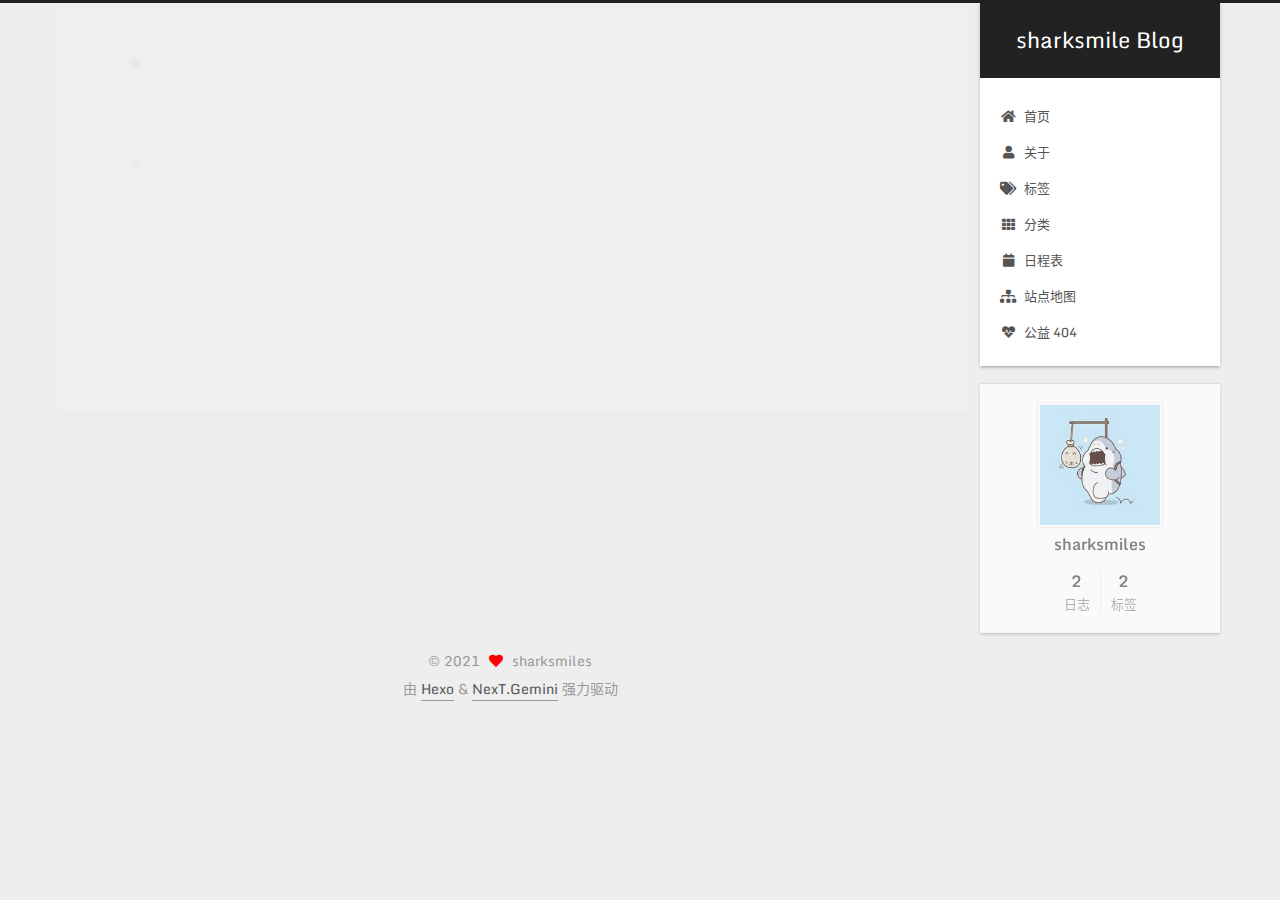
==== commit d8c0916e: "Site updated: 2021-02-04 16:50:38" ====
--- a/archives/2021/index.html
+++ b/archives/2021/index.html
@@ -1,497 +1,390 @@
 <!DOCTYPE html>
-<html>
+<html lang="zh-CN">
 <head>
-  <meta charset="utf-8">
-  
-  <meta name="renderer" content="webkit">
-  <meta http-equiv="X-UA-Compatible" content="IE=edge" >
-  <link rel="dns-prefetch" href="http://example.com">
-  <title>Archives: 2021 | Hexo</title>
-  <meta name="viewport" content="width=device-width, initial-scale=1, maximum-scale=1">
+  <meta charset="UTF-8">
+<meta name="viewport" content="width=device-width, initial-scale=1, maximum-scale=2">
+<meta name="theme-color" content="#222">
+<meta name="generator" content="Hexo 5.3.0">
+  <link rel="apple-touch-icon" sizes="180x180" href="/images/apple-touch-icon-next.png">
+  <link rel="icon" type="image/png" sizes="32x32" href="/images/favicon-32x32-next.png">
+  <link rel="icon" type="image/png" sizes="16x16" href="/images/favicon-16x16-next.png">
+  <link rel="mask-icon" href="/images/logo.svg" color="#222">
+
+<link rel="stylesheet" href="/css/main.css">
+
+<link rel="stylesheet" href="//fonts.googleapis.com/css?family=Monda:300,300italic,400,400italic,700,700italic|Roboto Slab:300,300italic,400,400italic,700,700italic|PT Mono:300,300italic,400,400italic,700,700italic&display=swap&subset=latin,latin-ext">
+<link rel="stylesheet" href="/lib/font-awesome/css/all.min.css">
+
+<script id="hexo-configurations">
+    var NexT = window.NexT || {};
+    var CONFIG = {"hostname":"example.com","root":"/","scheme":"Gemini","version":"7.8.0","exturl":false,"sidebar":{"position":"right","display":"post","padding":18,"offset":12,"onmobile":false},"copycode":{"enable":false,"show_result":false,"style":null},"back2top":{"enable":true,"sidebar":false,"scrollpercent":false},"bookmark":{"enable":false,"color":"#222","save":"auto"},"fancybox":false,"mediumzoom":false,"lazyload":false,"pangu":false,"comments":{"style":"tabs","active":null,"storage":true,"lazyload":false,"nav":null},"algolia":{"hits":{"per_page":10},"labels":{"input_placeholder":"Search for Posts","hits_empty":"We didn't find any results for the search: ${query}","hits_stats":"${hits} results found in ${time} ms"}},"localsearch":{"enable":false,"trigger":"auto","top_n_per_article":1,"unescape":false,"preload":false},"motion":{"enable":true,"async":false,"transition":{"post_block":"fadeIn","post_header":"slideDownIn","post_body":"slideDownIn","coll_header":"slideLeftIn","sidebar":"slideUpIn"}}};
+  </script>
+
   <meta property="og:type" content="website">
-<meta property="og:title" content="Hexo">
+<meta property="og:title" content="sharksmile Blog">
 <meta property="og:url" content="http://example.com/archives/2021/index.html">
-<meta property="og:site_name" content="Hexo">
-<meta property="og:locale" content="en_US">
-<meta property="article:author" content="John Doe">
+<meta property="og:site_name" content="sharksmile Blog">
+<meta property="og:locale" content="zh_CN">
+<meta property="article:author" content="sharksmiles">
 <meta name="twitter:card" content="summary">
-  
-    <link rel="alternative" href="/atom.xml" title="Hexo" type="application/atom+xml">
-  
-  
-    <link rel="icon" href="/favicon.png">
-  
-  <link rel="stylesheet" type="text/css" href="/./main.0cf68a.css">
-  <style type="text/css">
-  
-    #container.show {
-      background: linear-gradient(200deg,#a0cfe4,#e8c37e);
+
+<link rel="canonical" href="http://example.com/archives/2021/">
+
+
+<script id="page-configurations">
+  // https://hexo.io/docs/variables.html
+  CONFIG.page = {
+    sidebar: "",
+    isHome : false,
+    isPost : false,
+    lang   : 'zh-CN'
+  };
+</script>
+
+  <title>归档 | sharksmile Blog</title>
+  
+
+
+
+
+
+
+  <noscript>
+  <style>
+  .use-motion .brand,
+  .use-motion .menu-item,
+  .sidebar-inner,
+  .use-motion .post-block,
+  .use-motion .pagination,
+  .use-motion .comments,
+  .use-motion .post-header,
+  .use-motion .post-body,
+  .use-motion .collection-header { opacity: initial; }
+
+  .use-motion .site-title,
+  .use-motion .site-subtitle {
+    opacity: initial;
+    top: initial;
+  }
+
+  .use-motion .logo-line-before i { left: initial; }
+  .use-motion .logo-line-after i { right: initial; }
+  </style>
+</noscript>
+
+</head>
+
+<body itemscope itemtype="http://schema.org/WebPage">
+  <div class="container use-motion">
+    <div class="headband"></div>
+
+    <header class="header" itemscope itemtype="http://schema.org/WPHeader">
+      <div class="header-inner"><div class="site-brand-container">
+  <div class="site-nav-toggle">
+    <div class="toggle" aria-label="切换导航栏">
+      <span class="toggle-line toggle-line-first"></span>
+      <span class="toggle-line toggle-line-middle"></span>
+      <span class="toggle-line toggle-line-last"></span>
+    </div>
+  </div>
+
+  <div class="site-meta">
+
+    <a href="/" class="brand" rel="start">
+      <span class="logo-line-before"><i></i></span>
+      <h1 class="site-title">sharksmile Blog</h1>
+      <span class="logo-line-after"><i></i></span>
+    </a>
+  </div>
+
+  <div class="site-nav-right">
+    <div class="toggle popup-trigger">
+    </div>
+  </div>
+</div>
+
+
+
+
+<nav class="site-nav">
+  <ul id="menu" class="main-menu menu">
+        <li class="menu-item menu-item-home">
+
+    <a href="/" rel="section"><i class="fa fa-home fa-fw"></i>首页</a>
+
+  </li>
+        <li class="menu-item menu-item-about">
+
+    <a href="/about/" rel="section"><i class="fa fa-user fa-fw"></i>关于</a>
+
+  </li>
+        <li class="menu-item menu-item-tags">
+
+    <a href="/tags/" rel="section"><i class="fa fa-tags fa-fw"></i>标签</a>
+
+  </li>
+        <li class="menu-item menu-item-categories">
+
+    <a href="/categories/" rel="section"><i class="fa fa-th fa-fw"></i>分类</a>
+
+  </li>
+        <li class="menu-item menu-item-schedule">
+
+    <a href="/schedule/" rel="section"><i class="fa fa-calendar fa-fw"></i>日程表</a>
+
+  </li>
+        <li class="menu-item menu-item-sitemap">
+
+    <a href="/sitemap.xml" rel="section"><i class="fa fa-sitemap fa-fw"></i>站点地图</a>
+
+  </li>
+        <li class="menu-item menu-item-commonweal">
+
+    <a href="/404/" rel="section"><i class="fa fa-heartbeat fa-fw"></i>公益 404</a>
+
+  </li>
+  </ul>
+</nav>
+
+
+
+
+</div>
+    </header>
+
+    
+  <div class="back-to-top">
+    <i class="fa fa-arrow-up"></i>
+    <span>0%</span>
+  </div>
+
+
+    <main class="main">
+      <div class="main-inner">
+        <div class="content-wrap">
+          
+
+          <div class="content archive">
+            
+
+  
+  
+  
+  <div class="post-block">
+    <div class="posts-collapse">
+      <div class="collection-title">
+        <span class="collection-header">嗯..! 目前共计 2 篇日志。 继续努力。</span>
+      </div>
+
+      
+    <div class="collection-year">
+      <span class="collection-header">2021</span>
+    </div>
+
+  <article itemscope itemtype="http://schema.org/Article">
+    <header class="post-header">
+
+      <div class="post-meta">
+        <time itemprop="dateCreated"
+              datetime="2021-02-04T16:22:19+08:00"
+              content="2021-02-04">
+          02-04
+        </time>
+      </div>
+
+      <div class="post-title">
+          <a class="post-title-link" href="/2021/02/04/js/" itemprop="url">
+            <span itemprop="name">Js常用Api</span>
+          </a>
+      </div>
+
+    </header>
+  </article>
+
+  <article itemscope itemtype="http://schema.org/Article">
+    <header class="post-header">
+
+      <div class="post-meta">
+        <time itemprop="dateCreated"
+              datetime="2021-02-01T18:12:32+08:00"
+              content="2021-02-01">
+          02-01
+        </time>
+      </div>
+
+      <div class="post-title">
+          <a class="post-title-link" href="/2021/02/01/sharksmiles/" itemprop="url">
+            <span itemprop="name">Js基本Api知识</span>
+          </a>
+      </div>
+
+    </header>
+  </article>
+
+
+    </div>
+  </div>
+  
+  
+  
+
+  
+
+
+
+          </div>
+          
+
+<script>
+  window.addEventListener('tabs:register', () => {
+    let { activeClass } = CONFIG.comments;
+    if (CONFIG.comments.storage) {
+      activeClass = localStorage.getItem('comments_active') || activeClass;
     }
-  </style>
-  
-
-  
-
-<meta name="generator" content="Hexo 5.3.0"></head>
-
-<body>
-  <div id="container" q-class="show:isCtnShow">
-    <canvas id="anm-canvas" class="anm-canvas"></canvas>
-    <div class="left-col" q-class="show:isShow">
-      
-<div class="overlay" style="background: #4d4d4d"></div>
-<div class="intrude-less">
-	<header id="header" class="inner">
-		<a href="/" class="profilepic">
-			<img src="" class="js-avatar">
-		</a>
-		<hgroup>
-		  <h1 class="header-author"><a href="/"></a></h1>
-		</hgroup>
-		
-
-		<nav class="header-menu">
-			<ul>
-			
-				<li><a href="/">主页</a></li>
-	        
-				<li><a href="/tags/%E9%9A%8F%E7%AC%94/">随笔</a></li>
-	        
-			</ul>
-		</nav>
-		<nav class="header-smart-menu">
-    		
-    			
-    			<a q-on="click: openSlider(e, 'innerArchive')" href="javascript:void(0)">所有文章</a>
-    			
-            
-    			
-    			<a q-on="click: openSlider(e, 'friends')" href="javascript:void(0)">友链</a>
-    			
-            
-    			
-    			<a q-on="click: openSlider(e, 'aboutme')" href="javascript:void(0)">关于我</a>
-    			
-            
-		</nav>
-		<nav class="header-nav">
-			<div class="social">
-				
-					<a class="github" target="_blank" href="#" title="github"><i class="icon-github"></i></a>
-		        
-					<a class="weibo" target="_blank" href="#" title="weibo"><i class="icon-weibo"></i></a>
-		        
-					<a class="rss" target="_blank" href="#" title="rss"><i class="icon-rss"></i></a>
-		        
-					<a class="zhihu" target="_blank" href="#" title="zhihu"><i class="icon-zhihu"></i></a>
-		        
-			</div>
-		</nav>
-	</header>		
-</div>
-
-    </div>
-    <div class="mid-col" q-class="show:isShow,hide:isShow|isFalse">
-      
-<nav id="mobile-nav">
-  	<div class="overlay js-overlay" style="background: #4d4d4d"></div>
-	<div class="btnctn js-mobile-btnctn">
-  		<div class="slider-trigger list" q-on="click: openSlider(e)"><i class="icon icon-sort"></i></div>
-	</div>
-	<div class="intrude-less">
-		<header id="header" class="inner">
-			<div class="profilepic">
-				<img src="" class="js-avatar">
-			</div>
-			<hgroup>
-			  <h1 class="header-author js-header-author"></h1>
-			</hgroup>
-			
-			
-			
-				
-			
-				
-			
-			
-			
-			<nav class="header-nav">
-				<div class="social">
-					
-						<a class="github" target="_blank" href="#" title="github"><i class="icon-github"></i></a>
-			        
-						<a class="weibo" target="_blank" href="#" title="weibo"><i class="icon-weibo"></i></a>
-			        
-						<a class="rss" target="_blank" href="#" title="rss"><i class="icon-rss"></i></a>
-			        
-						<a class="zhihu" target="_blank" href="#" title="zhihu"><i class="icon-zhihu"></i></a>
-			        
-				</div>
-			</nav>
-
-			<nav class="header-menu js-header-menu">
-				<ul style="width: 50%">
-				
-				
-					<li style="width: 50%"><a href="/">主页</a></li>
-		        
-					<li style="width: 50%"><a href="/tags/%E9%9A%8F%E7%AC%94/">随笔</a></li>
-		        
-				</ul>
-			</nav>
-		</header>				
-	</div>
-	<div class="mobile-mask" style="display:none" q-show="isShow"></div>
-</nav>
-
-      <div id="wrapper" class="body-wrap">
-        <div class="menu-l">
-          <div class="canvas-wrap">
-            <canvas data-colors="#eaeaea" data-sectionHeight="100" data-contentId="js-content" id="myCanvas1" class="anm-canvas"></canvas>
-          </div>
-          <div id="js-content" class="content-ll">
-            
-  
-  
-    
-    
-      
-      
-      <section class="archives-wrap">
-        <div class="archive-year-wrap">
-          <a href="/archives/2021" class="archive-year">2021</a>
+    if (activeClass) {
+      let activeTab = document.querySelector(`a[href="#comment-${activeClass}"]`);
+      if (activeTab) {
+        activeTab.click();
+      }
+    }
+  });
+  if (CONFIG.comments.storage) {
+    window.addEventListener('tabs:click', event => {
+      if (!event.target.matches('.tabs-comment .tab-content .tab-pane')) return;
+      let commentClass = event.target.classList[1];
+      localStorage.setItem('comments_active', commentClass);
+    });
+  }
+</script>
+
         </div>
-        <div class="archives">
-    
-    <article class="archive-article archive-type-post">
-  <div class="archive-article-inner">
-    <header class="archive-article-header">
-      	<div class="article-meta">
-	      	<a href="/2021/02/02/IMAPOST/" class="archive-article-date">
-  	<time datetime="2021-02-02T03:24:21.000Z" itemprop="datePublished"><i class="icon-calendar icon"></i>2021-02-02</time>
-</a>
-        </div>
-    	 
-  
-    <h1 itemprop="name">
-      <a class="archive-article-title" href="/2021/02/02/IMAPOST/">IMAPOST</a>
-    </h1>
-  
-
-        <div class="article-info info-on-right">
           
-          
-
-        </div>
-        <div class="clearfix"></div>
-    </header>
-  </div>
-</article>
-  
-    
-    
-    <article class="archive-article archive-type-post">
-  <div class="archive-article-inner">
-    <header class="archive-article-header">
-      	<div class="article-meta">
-	      	<a href="/2021/02/01/sharksmiles/" class="archive-article-date">
-  	<time datetime="2021-02-01T10:12:32.000Z" itemprop="datePublished"><i class="icon-calendar icon"></i>2021-02-01</time>
-</a>
-        </div>
-    	 
-  
-    <h1 itemprop="name">
-      <a class="archive-article-title" href="/2021/02/01/sharksmiles/">sharksmiles</a>
-    </h1>
-  
-
-        <div class="article-info info-on-right">
-          
-          
-
-        </div>
-        <div class="clearfix"></div>
-    </header>
-  </div>
-</article>
-  
-    
-    
-    <article class="archive-article archive-type-post">
-  <div class="archive-article-inner">
-    <header class="archive-article-header">
-      	<div class="article-meta">
-	      	<a href="/2021/02/01/hello-world/" class="archive-article-date">
-  	<time datetime="2021-02-01T09:20:23.008Z" itemprop="datePublished"><i class="icon-calendar icon"></i>2021-02-01</time>
-</a>
-        </div>
-    	 
-  
-    <h1 itemprop="name">
-      <a class="archive-article-title" href="/2021/02/01/hello-world/">Hello World</a>
-    </h1>
-  
-
-        <div class="article-info info-on-right">
-          
-          
-
-        </div>
-        <div class="clearfix"></div>
-    </header>
-  </div>
-</article>
-  
-  
-    </div></section>
-  
-
-    
-
-
-          </div>
-        </div>
-      </div>
-      <footer id="footer">
-  <div class="outer">
-    <div id="footer-info">
-    	<div class="footer-left">
-    		&copy; 2021 John Doe
-    	</div>
-      	<div class="footer-right">
-      		<a href="http://hexo.io/" target="_blank">Hexo</a>  Theme <a href="https://github.com/litten/hexo-theme-yilia" target="_blank">Yilia</a> by Litten
-      	</div>
-    </div>
-  </div>
-</footer>
-    </div>
-    <script>
-	var yiliaConfig = {
-		mathjax: false,
-		isHome: false,
-		isPost: false,
-		isArchive: true,
-		isTag: false,
-		isCategory: false,
-		open_in_new: false,
-		toc_hide_index: true,
-		root: "/",
-		innerArchive: true,
-		showTags: false
-	}
-</script>
-
-<script>!function(t){function n(e){if(r[e])return r[e].exports;var i=r[e]={exports:{},id:e,loaded:!1};return t[e].call(i.exports,i,i.exports,n),i.loaded=!0,i.exports}var r={};n.m=t,n.c=r,n.p="./",n(0)}([function(t,n,r){r(195),t.exports=r(191)},function(t,n,r){var e=r(3),i=r(52),o=r(27),u=r(28),c=r(53),f="prototype",a=function(t,n,r){var s,l,h,v,p=t&a.F,d=t&a.G,y=t&a.S,g=t&a.P,b=t&a.B,m=d?e:y?e[n]||(e[n]={}):(e[n]||{})[f],x=d?i:i[n]||(i[n]={}),w=x[f]||(x[f]={});d&&(r=n);for(s in r)l=!p&&m&&void 0!==m[s],h=(l?m:r)[s],v=b&&l?c(h,e):g&&"function"==typeof h?c(Function.call,h):h,m&&u(m,s,h,t&a.U),x[s]!=h&&o(x,s,v),g&&w[s]!=h&&(w[s]=h)};e.core=i,a.F=1,a.G=2,a.S=4,a.P=8,a.B=16,a.W=32,a.U=64,a.R=128,t.exports=a},function(t,n,r){var e=r(6);t.exports=function(t){if(!e(t))throw TypeError(t+" is not an object!");return t}},function(t,n){var r=t.exports="undefined"!=typeof window&&window.Math==Math?window:"undefined"!=typeof self&&self.Math==Math?self:Function("return this")();"number"==typeof __g&&(__g=r)},function(t,n){t.exports=function(t){try{return!!t()}catch(t){return!0}}},function(t,n){var r=t.exports="undefined"!=typeof window&&window.Math==Math?window:"undefined"!=typeof self&&self.Math==Math?self:Function("return this")();"number"==typeof __g&&(__g=r)},function(t,n){t.exports=function(t){return"object"==typeof t?null!==t:"function"==typeof t}},function(t,n,r){var e=r(126)("wks"),i=r(76),o=r(3).Symbol,u="function"==typeof o;(t.exports=function(t){return e[t]||(e[t]=u&&o[t]||(u?o:i)("Symbol."+t))}).store=e},function(t,n){var r={}.hasOwnProperty;t.exports=function(t,n){return r.call(t,n)}},function(t,n,r){var e=r(94),i=r(33);t.exports=function(t){return e(i(t))}},function(t,n,r){t.exports=!r(4)(function(){return 7!=Object.defineProperty({},"a",{get:function(){return 7}}).a})},function(t,n,r){var e=r(2),i=r(167),o=r(50),u=Object.defineProperty;n.f=r(10)?Object.defineProperty:function(t,n,r){if(e(t),n=o(n,!0),e(r),i)try{return u(t,n,r)}catch(t){}if("get"in r||"set"in r)throw TypeError("Accessors not supported!");return"value"in r&&(t[n]=r.value),t}},function(t,n,r){t.exports=!r(18)(function(){return 7!=Object.defineProperty({},"a",{get:function(){return 7}}).a})},function(t,n,r){var e=r(14),i=r(22);t.exports=r(12)?function(t,n,r){return e.f(t,n,i(1,r))}:function(t,n,r){return t[n]=r,t}},function(t,n,r){var e=r(20),i=r(58),o=r(42),u=Object.defineProperty;n.f=r(12)?Object.defineProperty:function(t,n,r){if(e(t),n=o(n,!0),e(r),i)try{return u(t,n,r)}catch(t){}if("get"in r||"set"in r)throw TypeError("Accessors not supported!");return"value"in r&&(t[n]=r.value),t}},function(t,n,r){var e=r(40)("wks"),i=r(23),o=r(5).Symbol,u="function"==typeof o;(t.exports=function(t){return e[t]||(e[t]=u&&o[t]||(u?o:i)("Symbol."+t))}).store=e},function(t,n,r){var e=r(67),i=Math.min;t.exports=function(t){return t>0?i(e(t),9007199254740991):0}},function(t,n,r){var e=r(46);t.exports=function(t){return Object(e(t))}},function(t,n){t.exports=function(t){try{return!!t()}catch(t){return!0}}},function(t,n,r){var e=r(63),i=r(34);t.exports=Object.keys||function(t){return e(t,i)}},function(t,n,r){var e=r(21);t.exports=function(t){if(!e(t))throw TypeError(t+" is not an object!");return t}},function(t,n){t.exports=function(t){return"object"==typeof t?null!==t:"function"==typeof t}},function(t,n){t.exports=function(t,n){return{enumerable:!(1&t),configurable:!(2&t),writable:!(4&t),value:n}}},function(t,n){var r=0,e=Math.random();t.exports=function(t){return"Symbol(".concat(void 0===t?"":t,")_",(++r+e).toString(36))}},function(t,n){var r={}.hasOwnProperty;t.exports=function(t,n){return r.call(t,n)}},function(t,n){var r=t.exports={version:"2.4.0"};"number"==typeof __e&&(__e=r)},function(t,n){t.exports=function(t){if("function"!=typeof t)throw TypeError(t+" is not a function!");return t}},function(t,n,r){var e=r(11),i=r(66);t.exports=r(10)?function(t,n,r){return e.f(t,n,i(1,r))}:function(t,n,r){return t[n]=r,t}},function(t,n,r){var e=r(3),i=r(27),o=r(24),u=r(76)("src"),c="toString",f=Function[c],a=(""+f).split(c);r(52).inspectSource=function(t){return f.call(t)},(t.exports=function(t,n,r,c){var f="function"==typeof r;f&&(o(r,"name")||i(r,"name",n)),t[n]!==r&&(f&&(o(r,u)||i(r,u,t[n]?""+t[n]:a.join(String(n)))),t===e?t[n]=r:c?t[n]?t[n]=r:i(t,n,r):(delete t[n],i(t,n,r)))})(Function.prototype,c,function(){return"function"==typeof this&&this[u]||f.call(this)})},function(t,n,r){var e=r(1),i=r(4),o=r(46),u=function(t,n,r,e){var i=String(o(t)),u="<"+n;return""!==r&&(u+=" "+r+'="'+String(e).replace(/"/g,"&quot;")+'"'),u+">"+i+"</"+n+">"};t.exports=function(t,n){var r={};r[t]=n(u),e(e.P+e.F*i(function(){var n=""[t]('"');return n!==n.toLowerCase()||n.split('"').length>3}),"String",r)}},function(t,n,r){var e=r(115),i=r(46);t.exports=function(t){return e(i(t))}},function(t,n,r){var e=r(116),i=r(66),o=r(30),u=r(50),c=r(24),f=r(167),a=Object.getOwnPropertyDescriptor;n.f=r(10)?a:function(t,n){if(t=o(t),n=u(n,!0),f)try{return a(t,n)}catch(t){}if(c(t,n))return i(!e.f.call(t,n),t[n])}},function(t,n,r){var e=r(24),i=r(17),o=r(145)("IE_PROTO"),u=Object.prototype;t.exports=Object.getPrototypeOf||function(t){return t=i(t),e(t,o)?t[o]:"function"==typeof t.constructor&&t instanceof t.constructor?t.constructor.prototype:t instanceof Object?u:null}},function(t,n){t.exports=function(t){if(void 0==t)throw TypeError("Can't call method on  "+t);return t}},function(t,n){t.exports="constructor,hasOwnProperty,isPrototypeOf,propertyIsEnumerable,toLocaleString,toString,valueOf".split(",")},function(t,n){t.exports={}},function(t,n){t.exports=!0},function(t,n){n.f={}.propertyIsEnumerable},function(t,n,r){var e=r(14).f,i=r(8),o=r(15)("toStringTag");t.exports=function(t,n,r){t&&!i(t=r?t:t.prototype,o)&&e(t,o,{configurable:!0,value:n})}},function(t,n,r){var e=r(40)("keys"),i=r(23);t.exports=function(t){return e[t]||(e[t]=i(t))}},function(t,n,r){var e=r(5),i="__core-js_shared__",o=e[i]||(e[i]={});t.exports=function(t){return o[t]||(o[t]={})}},function(t,n){var r=Math.ceil,e=Math.floor;t.exports=function(t){return isNaN(t=+t)?0:(t>0?e:r)(t)}},function(t,n,r){var e=r(21);t.exports=function(t,n){if(!e(t))return t;var r,i;if(n&&"function"==typeof(r=t.toString)&&!e(i=r.call(t)))return i;if("function"==typeof(r=t.valueOf)&&!e(i=r.call(t)))return i;if(!n&&"function"==typeof(r=t.toString)&&!e(i=r.call(t)))return i;throw TypeError("Can't convert object to primitive value")}},function(t,n,r){var e=r(5),i=r(25),o=r(36),u=r(44),c=r(14).f;t.exports=function(t){var n=i.Symbol||(i.Symbol=o?{}:e.Symbol||{});"_"==t.charAt(0)||t in n||c(n,t,{value:u.f(t)})}},function(t,n,r){n.f=r(15)},function(t,n){var r={}.toString;t.exports=function(t){return r.call(t).slice(8,-1)}},function(t,n){t.exports=function(t){if(void 0==t)throw TypeError("Can't call method on  "+t);return t}},function(t,n,r){var e=r(4);t.exports=function(t,n){return!!t&&e(function(){n?t.call(null,function(){},1):t.call(null)})}},function(t,n,r){var e=r(53),i=r(115),o=r(17),u=r(16),c=r(203);t.exports=function(t,n){var r=1==t,f=2==t,a=3==t,s=4==t,l=6==t,h=5==t||l,v=n||c;return function(n,c,p){for(var d,y,g=o(n),b=i(g),m=e(c,p,3),x=u(b.length),w=0,S=r?v(n,x):f?v(n,0):void 0;x>w;w++)if((h||w in b)&&(d=b[w],y=m(d,w,g),t))if(r)S[w]=y;else if(y)switch(t){case 3:return!0;case 5:return d;case 6:return w;case 2:S.push(d)}else if(s)return!1;return l?-1:a||s?s:S}}},function(t,n,r){var e=r(1),i=r(52),o=r(4);t.exports=function(t,n){var r=(i.Object||{})[t]||Object[t],u={};u[t]=n(r),e(e.S+e.F*o(function(){r(1)}),"Object",u)}},function(t,n,r){var e=r(6);t.exports=function(t,n){if(!e(t))return t;var r,i;if(n&&"function"==typeof(r=t.toString)&&!e(i=r.call(t)))return i;if("function"==typeof(r=t.valueOf)&&!e(i=r.call(t)))return i;if(!n&&"function"==typeof(r=t.toString)&&!e(i=r.call(t)))return i;throw TypeError("Can't convert object to primitive value")}},function(t,n,r){var e=r(5),i=r(25),o=r(91),u=r(13),c="prototype",f=function(t,n,r){var a,s,l,h=t&f.F,v=t&f.G,p=t&f.S,d=t&f.P,y=t&f.B,g=t&f.W,b=v?i:i[n]||(i[n]={}),m=b[c],x=v?e:p?e[n]:(e[n]||{})[c];v&&(r=n);for(a in r)(s=!h&&x&&void 0!==x[a])&&a in b||(l=s?x[a]:r[a],b[a]=v&&"function"!=typeof x[a]?r[a]:y&&s?o(l,e):g&&x[a]==l?function(t){var n=function(n,r,e){if(this instanceof t){switch(arguments.length){case 0:return new t;case 1:return new t(n);case 2:return new t(n,r)}return new t(n,r,e)}return t.apply(this,arguments)};return n[c]=t[c],n}(l):d&&"function"==typeof l?o(Function.call,l):l,d&&((b.virtual||(b.virtual={}))[a]=l,t&f.R&&m&&!m[a]&&u(m,a,l)))};f.F=1,f.G=2,f.S=4,f.P=8,f.B=16,f.W=32,f.U=64,f.R=128,t.exports=f},function(t,n){var r=t.exports={version:"2.4.0"};"number"==typeof __e&&(__e=r)},function(t,n,r){var e=r(26);t.exports=function(t,n,r){if(e(t),void 0===n)return t;switch(r){case 1:return function(r){return t.call(n,r)};case 2:return function(r,e){return t.call(n,r,e)};case 3:return function(r,e,i){return t.call(n,r,e,i)}}return function(){return t.apply(n,arguments)}}},function(t,n,r){var e=r(183),i=r(1),o=r(126)("metadata"),u=o.store||(o.store=new(r(186))),c=function(t,n,r){var i=u.get(t);if(!i){if(!r)return;u.set(t,i=new e)}var o=i.get(n);if(!o){if(!r)return;i.set(n,o=new e)}return o},f=function(t,n,r){var e=c(n,r,!1);return void 0!==e&&e.has(t)},a=function(t,n,r){var e=c(n,r,!1);return void 0===e?void 0:e.get(t)},s=function(t,n,r,e){c(r,e,!0).set(t,n)},l=function(t,n){var r=c(t,n,!1),e=[];return r&&r.forEach(function(t,n){e.push(n)}),e},h=function(t){return void 0===t||"symbol"==typeof t?t:String(t)},v=function(t){i(i.S,"Reflect",t)};t.exports={store:u,map:c,has:f,get:a,set:s,keys:l,key:h,exp:v}},function(t,n,r){"use strict";if(r(10)){var e=r(69),i=r(3),o=r(4),u=r(1),c=r(127),f=r(152),a=r(53),s=r(68),l=r(66),h=r(27),v=r(73),p=r(67),d=r(16),y=r(75),g=r(50),b=r(24),m=r(180),x=r(114),w=r(6),S=r(17),_=r(137),O=r(70),E=r(32),P=r(71).f,j=r(154),F=r(76),M=r(7),A=r(48),N=r(117),T=r(146),I=r(155),k=r(80),L=r(123),R=r(74),C=r(130),D=r(160),U=r(11),W=r(31),G=U.f,B=W.f,V=i.RangeError,z=i.TypeError,q=i.Uint8Array,K="ArrayBuffer",J="Shared"+K,Y="BYTES_PER_ELEMENT",H="prototype",$=Array[H],X=f.ArrayBuffer,Q=f.DataView,Z=A(0),tt=A(2),nt=A(3),rt=A(4),et=A(5),it=A(6),ot=N(!0),ut=N(!1),ct=I.values,ft=I.keys,at=I.entries,st=$.lastIndexOf,lt=$.reduce,ht=$.reduceRight,vt=$.join,pt=$.sort,dt=$.slice,yt=$.toString,gt=$.toLocaleString,bt=M("iterator"),mt=M("toStringTag"),xt=F("typed_constructor"),wt=F("def_constructor"),St=c.CONSTR,_t=c.TYPED,Ot=c.VIEW,Et="Wrong length!",Pt=A(1,function(t,n){return Tt(T(t,t[wt]),n)}),jt=o(function(){return 1===new q(new Uint16Array([1]).buffer)[0]}),Ft=!!q&&!!q[H].set&&o(function(){new q(1).set({})}),Mt=function(t,n){if(void 0===t)throw z(Et);var r=+t,e=d(t);if(n&&!m(r,e))throw V(Et);return e},At=function(t,n){var r=p(t);if(r<0||r%n)throw V("Wrong offset!");return r},Nt=function(t){if(w(t)&&_t in t)return t;throw z(t+" is not a typed array!")},Tt=function(t,n){if(!(w(t)&&xt in t))throw z("It is not a typed array constructor!");return new t(n)},It=function(t,n){return kt(T(t,t[wt]),n)},kt=function(t,n){for(var r=0,e=n.length,i=Tt(t,e);e>r;)i[r]=n[r++];return i},Lt=function(t,n,r){G(t,n,{get:function(){return this._d[r]}})},Rt=function(t){var n,r,e,i,o,u,c=S(t),f=arguments.length,s=f>1?arguments[1]:void 0,l=void 0!==s,h=j(c);if(void 0!=h&&!_(h)){for(u=h.call(c),e=[],n=0;!(o=u.next()).done;n++)e.push(o.value);c=e}for(l&&f>2&&(s=a(s,arguments[2],2)),n=0,r=d(c.length),i=Tt(this,r);r>n;n++)i[n]=l?s(c[n],n):c[n];return i},Ct=function(){for(var t=0,n=arguments.length,r=Tt(this,n);n>t;)r[t]=arguments[t++];return r},Dt=!!q&&o(function(){gt.call(new q(1))}),Ut=function(){return gt.apply(Dt?dt.call(Nt(this)):Nt(this),arguments)},Wt={copyWithin:function(t,n){return D.call(Nt(this),t,n,arguments.length>2?arguments[2]:void 0)},every:function(t){return rt(Nt(this),t,arguments.length>1?arguments[1]:void 0)},fill:function(t){return C.apply(Nt(this),arguments)},filter:function(t){return It(this,tt(Nt(this),t,arguments.length>1?arguments[1]:void 0))},find:function(t){return et(Nt(this),t,arguments.length>1?arguments[1]:void 0)},findIndex:function(t){return it(Nt(this),t,arguments.length>1?arguments[1]:void 0)},forEach:function(t){Z(Nt(this),t,arguments.length>1?arguments[1]:void 0)},indexOf:function(t){return ut(Nt(this),t,arguments.length>1?arguments[1]:void 0)},includes:function(t){return ot(Nt(this),t,arguments.length>1?arguments[1]:void 0)},join:function(t){return vt.apply(Nt(this),arguments)},lastIndexOf:function(t){return st.apply(Nt(this),arguments)},map:function(t){return Pt(Nt(this),t,arguments.length>1?arguments[1]:void 0)},reduce:function(t){return lt.apply(Nt(this),arguments)},reduceRight:function(t){return ht.apply(Nt(this),arguments)},reverse:function(){for(var t,n=this,r=Nt(n).length,e=Math.floor(r/2),i=0;i<e;)t=n[i],n[i++]=n[--r],n[r]=t;return n},some:function(t){return nt(Nt(this),t,arguments.length>1?arguments[1]:void 0)},sort:function(t){return pt.call(Nt(this),t)},subarray:function(t,n){var r=Nt(this),e=r.length,i=y(t,e);return new(T(r,r[wt]))(r.buffer,r.byteOffset+i*r.BYTES_PER_ELEMENT,d((void 0===n?e:y(n,e))-i))}},Gt=function(t,n){return It(this,dt.call(Nt(this),t,n))},Bt=function(t){Nt(this);var n=At(arguments[1],1),r=this.length,e=S(t),i=d(e.length),o=0;if(i+n>r)throw V(Et);for(;o<i;)this[n+o]=e[o++]},Vt={entries:function(){return at.call(Nt(this))},keys:function(){return ft.call(Nt(this))},values:function(){return ct.call(Nt(this))}},zt=function(t,n){return w(t)&&t[_t]&&"symbol"!=typeof n&&n in t&&String(+n)==String(n)},qt=function(t,n){return zt(t,n=g(n,!0))?l(2,t[n]):B(t,n)},Kt=function(t,n,r){return!(zt(t,n=g(n,!0))&&w(r)&&b(r,"value"))||b(r,"get")||b(r,"set")||r.configurable||b(r,"writable")&&!r.writable||b(r,"enumerable")&&!r.enumerable?G(t,n,r):(t[n]=r.value,t)};St||(W.f=qt,U.f=Kt),u(u.S+u.F*!St,"Object",{getOwnPropertyDescriptor:qt,defineProperty:Kt}),o(function(){yt.call({})})&&(yt=gt=function(){return vt.call(this)});var Jt=v({},Wt);v(Jt,Vt),h(Jt,bt,Vt.values),v(Jt,{slice:Gt,set:Bt,constructor:function(){},toString:yt,toLocaleString:Ut}),Lt(Jt,"buffer","b"),Lt(Jt,"byteOffset","o"),Lt(Jt,"byteLength","l"),Lt(Jt,"length","e"),G(Jt,mt,{get:function(){return this[_t]}}),t.exports=function(t,n,r,f){f=!!f;var a=t+(f?"Clamped":"")+"Array",l="Uint8Array"!=a,v="get"+t,p="set"+t,y=i[a],g=y||{},b=y&&E(y),m=!y||!c.ABV,S={},_=y&&y[H],j=function(t,r){var e=t._d;return e.v[v](r*n+e.o,jt)},F=function(t,r,e){var i=t._d;f&&(e=(e=Math.round(e))<0?0:e>255?255:255&e),i.v[p](r*n+i.o,e,jt)},M=function(t,n){G(t,n,{get:function(){return j(this,n)},set:function(t){return F(this,n,t)},enumerable:!0})};m?(y=r(function(t,r,e,i){s(t,y,a,"_d");var o,u,c,f,l=0,v=0;if(w(r)){if(!(r instanceof X||(f=x(r))==K||f==J))return _t in r?kt(y,r):Rt.call(y,r);o=r,v=At(e,n);var p=r.byteLength;if(void 0===i){if(p%n)throw V(Et);if((u=p-v)<0)throw V(Et)}else if((u=d(i)*n)+v>p)throw V(Et);c=u/n}else c=Mt(r,!0),u=c*n,o=new X(u);for(h(t,"_d",{b:o,o:v,l:u,e:c,v:new Q(o)});l<c;)M(t,l++)}),_=y[H]=O(Jt),h(_,"constructor",y)):L(function(t){new y(null),new y(t)},!0)||(y=r(function(t,r,e,i){s(t,y,a);var o;return w(r)?r instanceof X||(o=x(r))==K||o==J?void 0!==i?new g(r,At(e,n),i):void 0!==e?new g(r,At(e,n)):new g(r):_t in r?kt(y,r):Rt.call(y,r):new g(Mt(r,l))}),Z(b!==Function.prototype?P(g).concat(P(b)):P(g),function(t){t in y||h(y,t,g[t])}),y[H]=_,e||(_.constructor=y));var A=_[bt],N=!!A&&("values"==A.name||void 0==A.name),T=Vt.values;h(y,xt,!0),h(_,_t,a),h(_,Ot,!0),h(_,wt,y),(f?new y(1)[mt]==a:mt in _)||G(_,mt,{get:function(){return a}}),S[a]=y,u(u.G+u.W+u.F*(y!=g),S),u(u.S,a,{BYTES_PER_ELEMENT:n,from:Rt,of:Ct}),Y in _||h(_,Y,n),u(u.P,a,Wt),R(a),u(u.P+u.F*Ft,a,{set:Bt}),u(u.P+u.F*!N,a,Vt),u(u.P+u.F*(_.toString!=yt),a,{toString:yt}),u(u.P+u.F*o(function(){new y(1).slice()}),a,{slice:Gt}),u(u.P+u.F*(o(function(){return[1,2].toLocaleString()!=new y([1,2]).toLocaleString()})||!o(function(){_.toLocaleString.call([1,2])})),a,{toLocaleString:Ut}),k[a]=N?A:T,e||N||h(_,bt,T)}}else t.exports=function(){}},function(t,n){var r={}.toString;t.exports=function(t){return r.call(t).slice(8,-1)}},function(t,n,r){var e=r(21),i=r(5).document,o=e(i)&&e(i.createElement);t.exports=function(t){return o?i.createElement(t):{}}},function(t,n,r){t.exports=!r(12)&&!r(18)(function(){return 7!=Object.defineProperty(r(57)("div"),"a",{get:function(){return 7}}).a})},function(t,n,r){"use strict";var e=r(36),i=r(51),o=r(64),u=r(13),c=r(8),f=r(35),a=r(96),s=r(38),l=r(103),h=r(15)("iterator"),v=!([].keys&&"next"in[].keys()),p="keys",d="values",y=function(){return this};t.exports=function(t,n,r,g,b,m,x){a(r,n,g);var w,S,_,O=function(t){if(!v&&t in F)return F[t];switch(t){case p:case d:return function(){return new r(this,t)}}return function(){return new r(this,t)}},E=n+" Iterator",P=b==d,j=!1,F=t.prototype,M=F[h]||F["@@iterator"]||b&&F[b],A=M||O(b),N=b?P?O("entries"):A:void 0,T="Array"==n?F.entries||M:M;if(T&&(_=l(T.call(new t)))!==Object.prototype&&(s(_,E,!0),e||c(_,h)||u(_,h,y)),P&&M&&M.name!==d&&(j=!0,A=function(){return M.call(this)}),e&&!x||!v&&!j&&F[h]||u(F,h,A),f[n]=A,f[E]=y,b)if(w={values:P?A:O(d),keys:m?A:O(p),entries:N},x)for(S in w)S in F||o(F,S,w[S]);else i(i.P+i.F*(v||j),n,w);return w}},function(t,n,r){var e=r(20),i=r(100),o=r(34),u=r(39)("IE_PROTO"),c=function(){},f="prototype",a=function(){var t,n=r(57)("iframe"),e=o.length;for(n.style.display="none",r(93).appendChild(n),n.src="javascript:",t=n.contentWindow.document,t.open(),t.write("<script>document.F=Object<\/script>"),t.close(),a=t.F;e--;)delete a[f][o[e]];return a()};t.exports=Object.create||function(t,n){var r;return null!==t?(c[f]=e(t),r=new c,c[f]=null,r[u]=t):r=a(),void 0===n?r:i(r,n)}},function(t,n,r){var e=r(63),i=r(34).concat("length","prototype");n.f=Object.getOwnPropertyNames||function(t){return e(t,i)}},function(t,n){n.f=Object.getOwnPropertySymbols},function(t,n,r){var e=r(8),i=r(9),o=r(90)(!1),u=r(39)("IE_PROTO");t.exports=function(t,n){var r,c=i(t),f=0,a=[];for(r in c)r!=u&&e(c,r)&&a.push(r);for(;n.length>f;)e(c,r=n[f++])&&(~o(a,r)||a.push(r));return a}},function(t,n,r){t.exports=r(13)},function(t,n,r){var e=r(76)("meta"),i=r(6),o=r(24),u=r(11).f,c=0,f=Object.isExtensible||function(){return!0},a=!r(4)(function(){return f(Object.preventExtensions({}))}),s=function(t){u(t,e,{value:{i:"O"+ ++c,w:{}}})},l=function(t,n){if(!i(t))return"symbol"==typeof t?t:("string"==typeof t?"S":"P")+t;if(!o(t,e)){if(!f(t))return"F";if(!n)return"E";s(t)}return t[e].i},h=function(t,n){if(!o(t,e)){if(!f(t))return!0;if(!n)return!1;s(t)}return t[e].w},v=function(t){return a&&p.NEED&&f(t)&&!o(t,e)&&s(t),t},p=t.exports={KEY:e,NEED:!1,fastKey:l,getWeak:h,onFreeze:v}},function(t,n){t.exports=function(t,n){return{enumerable:!(1&t),configurable:!(2&t),writable:!(4&t),value:n}}},function(t,n){var r=Math.ceil,e=Math.floor;t.exports=function(t){return isNaN(t=+t)?0:(t>0?e:r)(t)}},function(t,n){t.exports=function(t,n,r,e){if(!(t instanceof n)||void 0!==e&&e in t)throw TypeError(r+": incorrect invocation!");return t}},function(t,n){t.exports=!1},function(t,n,r){var e=r(2),i=r(173),o=r(133),u=r(145)("IE_PROTO"),c=function(){},f="prototype",a=function(){var t,n=r(132)("iframe"),e=o.length;for(n.style.display="none",r(135).appendChild(n),n.src="javascript:",t=n.contentWindow.document,t.open(),t.write("<script>document.F=Object<\/script>"),t.close(),a=t.F;e--;)delete a[f][o[e]];return a()};t.exports=Object.create||function(t,n){var r;return null!==t?(c[f]=e(t),r=new c,c[f]=null,r[u]=t):r=a(),void 0===n?r:i(r,n)}},function(t,n,r){var e=r(175),i=r(133).concat("length","prototype");n.f=Object.getOwnPropertyNames||function(t){return e(t,i)}},function(t,n,r){var e=r(175),i=r(133);t.exports=Object.keys||function(t){return e(t,i)}},function(t,n,r){var e=r(28);t.exports=function(t,n,r){for(var i in n)e(t,i,n[i],r);return t}},function(t,n,r){"use strict";var e=r(3),i=r(11),o=r(10),u=r(7)("species");t.exports=function(t){var n=e[t];o&&n&&!n[u]&&i.f(n,u,{configurable:!0,get:function(){return this}})}},function(t,n,r){var e=r(67),i=Math.max,o=Math.min;t.exports=function(t,n){return t=e(t),t<0?i(t+n,0):o(t,n)}},function(t,n){var r=0,e=Math.random();t.exports=function(t){return"Symbol(".concat(void 0===t?"":t,")_",(++r+e).toString(36))}},function(t,n,r){var e=r(33);t.exports=function(t){return Object(e(t))}},function(t,n,r){var e=r(7)("unscopables"),i=Array.prototype;void 0==i[e]&&r(27)(i,e,{}),t.exports=function(t){i[e][t]=!0}},function(t,n,r){var e=r(53),i=r(169),o=r(137),u=r(2),c=r(16),f=r(154),a={},s={},n=t.exports=function(t,n,r,l,h){var v,p,d,y,g=h?function(){return t}:f(t),b=e(r,l,n?2:1),m=0;if("function"!=typeof g)throw TypeError(t+" is not iterable!");if(o(g)){for(v=c(t.length);v>m;m++)if((y=n?b(u(p=t[m])[0],p[1]):b(t[m]))===a||y===s)return y}else for(d=g.call(t);!(p=d.next()).done;)if((y=i(d,b,p.value,n))===a||y===s)return y};n.BREAK=a,n.RETURN=s},function(t,n){t.exports={}},function(t,n,r){var e=r(11).f,i=r(24),o=r(7)("toStringTag");t.exports=function(t,n,r){t&&!i(t=r?t:t.prototype,o)&&e(t,o,{configurable:!0,value:n})}},function(t,n,r){var e=r(1),i=r(46),o=r(4),u=r(150),c="["+u+"]",f="​-",a=RegExp("^"+c+c+"*"),s=RegExp(c+c+"*$"),l=function(t,n,r){var i={},c=o(function(){return!!u[t]()||f[t]()!=f}),a=i[t]=c?n(h):u[t];r&&(i[r]=a),e(e.P+e.F*c,"String",i)},h=l.trim=function(t,n){return t=String(i(t)),1&n&&(t=t.replace(a,"")),2&n&&(t=t.replace(s,"")),t};t.exports=l},function(t,n,r){t.exports={default:r(86),__esModule:!0}},function(t,n,r){t.exports={default:r(87),__esModule:!0}},function(t,n,r){"use strict";function e(t){return t&&t.__esModule?t:{default:t}}n.__esModule=!0;var i=r(84),o=e(i),u=r(83),c=e(u),f="function"==typeof c.default&&"symbol"==typeof o.default?function(t){return typeof t}:function(t){return t&&"function"==typeof c.default&&t.constructor===c.default&&t!==c.default.prototype?"symbol":typeof t};n.default="function"==typeof c.default&&"symbol"===f(o.default)?function(t){return void 0===t?"undefined":f(t)}:function(t){return t&&"function"==typeof c.default&&t.constructor===c.default&&t!==c.default.prototype?"symbol":void 0===t?"undefined":f(t)}},function(t,n,r){r(110),r(108),r(111),r(112),t.exports=r(25).Symbol},function(t,n,r){r(109),r(113),t.exports=r(44).f("iterator")},function(t,n){t.exports=function(t){if("function"!=typeof t)throw TypeError(t+" is not a function!");return t}},function(t,n){t.exports=function(){}},function(t,n,r){var e=r(9),i=r(106),o=r(105);t.exports=function(t){return function(n,r,u){var c,f=e(n),a=i(f.length),s=o(u,a);if(t&&r!=r){for(;a>s;)if((c=f[s++])!=c)return!0}else for(;a>s;s++)if((t||s in f)&&f[s]===r)return t||s||0;return!t&&-1}}},function(t,n,r){var e=r(88);t.exports=function(t,n,r){if(e(t),void 0===n)return t;switch(r){case 1:return function(r){return t.call(n,r)};case 2:return function(r,e){return t.call(n,r,e)};case 3:return function(r,e,i){return t.call(n,r,e,i)}}return function(){return t.apply(n,arguments)}}},function(t,n,r){var e=r(19),i=r(62),o=r(37);t.exports=function(t){var n=e(t),r=i.f;if(r)for(var u,c=r(t),f=o.f,a=0;c.length>a;)f.call(t,u=c[a++])&&n.push(u);return n}},function(t,n,r){t.exports=r(5).document&&document.documentElement},function(t,n,r){var e=r(56);t.exports=Object("z").propertyIsEnumerable(0)?Object:function(t){return"String"==e(t)?t.split(""):Object(t)}},function(t,n,r){var e=r(56);t.exports=Array.isArray||function(t){return"Array"==e(t)}},function(t,n,r){"use strict";var e=r(60),i=r(22),o=r(38),u={};r(13)(u,r(15)("iterator"),function(){return this}),t.exports=function(t,n,r){t.prototype=e(u,{next:i(1,r)}),o(t,n+" Iterator")}},function(t,n){t.exports=function(t,n){return{value:n,done:!!t}}},function(t,n,r){var e=r(19),i=r(9);t.exports=function(t,n){for(var r,o=i(t),u=e(o),c=u.length,f=0;c>f;)if(o[r=u[f++]]===n)return r}},function(t,n,r){var e=r(23)("meta"),i=r(21),o=r(8),u=r(14).f,c=0,f=Object.isExtensible||function(){return!0},a=!r(18)(function(){return f(Object.preventExtensions({}))}),s=function(t){u(t,e,{value:{i:"O"+ ++c,w:{}}})},l=function(t,n){if(!i(t))return"symbol"==typeof t?t:("string"==typeof t?"S":"P")+t;if(!o(t,e)){if(!f(t))return"F";if(!n)return"E";s(t)}return t[e].i},h=function(t,n){if(!o(t,e)){if(!f(t))return!0;if(!n)return!1;s(t)}return t[e].w},v=function(t){return a&&p.NEED&&f(t)&&!o(t,e)&&s(t),t},p=t.exports={KEY:e,NEED:!1,fastKey:l,getWeak:h,onFreeze:v}},function(t,n,r){var e=r(14),i=r(20),o=r(19);t.exports=r(12)?Object.defineProperties:function(t,n){i(t);for(var r,u=o(n),c=u.length,f=0;c>f;)e.f(t,r=u[f++],n[r]);return t}},function(t,n,r){var e=r(37),i=r(22),o=r(9),u=r(42),c=r(8),f=r(58),a=Object.getOwnPropertyDescriptor;n.f=r(12)?a:function(t,n){if(t=o(t),n=u(n,!0),f)try{return a(t,n)}catch(t){}if(c(t,n))return i(!e.f.call(t,n),t[n])}},function(t,n,r){var e=r(9),i=r(61).f,o={}.toString,u="object"==typeof window&&window&&Object.getOwnPropertyNames?Object.getOwnPropertyNames(window):[],c=function(t){try{return i(t)}catch(t){return u.slice()}};t.exports.f=function(t){return u&&"[object Window]"==o.call(t)?c(t):i(e(t))}},function(t,n,r){var e=r(8),i=r(77),o=r(39)("IE_PROTO"),u=Object.prototype;t.exports=Object.getPrototypeOf||function(t){return t=i(t),e(t,o)?t[o]:"function"==typeof t.constructor&&t instanceof t.constructor?t.constructor.prototype:t instanceof Object?u:null}},function(t,n,r){var e=r(41),i=r(33);t.exports=function(t){return function(n,r){var o,u,c=String(i(n)),f=e(r),a=c.length;return f<0||f>=a?t?"":void 0:(o=c.charCodeAt(f),o<55296||o>56319||f+1===a||(u=c.charCodeAt(f+1))<56320||u>57343?t?c.charAt(f):o:t?c.slice(f,f+2):u-56320+(o-55296<<10)+65536)}}},function(t,n,r){var e=r(41),i=Math.max,o=Math.min;t.exports=function(t,n){return t=e(t),t<0?i(t+n,0):o(t,n)}},function(t,n,r){var e=r(41),i=Math.min;t.exports=function(t){return t>0?i(e(t),9007199254740991):0}},function(t,n,r){"use strict";var e=r(89),i=r(97),o=r(35),u=r(9);t.exports=r(59)(Array,"Array",function(t,n){this._t=u(t),this._i=0,this._k=n},function(){var t=this._t,n=this._k,r=this._i++;return!t||r>=t.length?(this._t=void 0,i(1)):"keys"==n?i(0,r):"values"==n?i(0,t[r]):i(0,[r,t[r]])},"values"),o.Arguments=o.Array,e("keys"),e("values"),e("entries")},function(t,n){},function(t,n,r){"use strict";var e=r(104)(!0);r(59)(String,"String",function(t){this._t=String(t),this._i=0},function(){var t,n=this._t,r=this._i;return r>=n.length?{value:void 0,done:!0}:(t=e(n,r),this._i+=t.length,{value:t,done:!1})})},function(t,n,r){"use strict";var e=r(5),i=r(8),o=r(12),u=r(51),c=r(64),f=r(99).KEY,a=r(18),s=r(40),l=r(38),h=r(23),v=r(15),p=r(44),d=r(43),y=r(98),g=r(92),b=r(95),m=r(20),x=r(9),w=r(42),S=r(22),_=r(60),O=r(102),E=r(101),P=r(14),j=r(19),F=E.f,M=P.f,A=O.f,N=e.Symbol,T=e.JSON,I=T&&T.stringify,k="prototype",L=v("_hidden"),R=v("toPrimitive"),C={}.propertyIsEnumerable,D=s("symbol-registry"),U=s("symbols"),W=s("op-symbols"),G=Object[k],B="function"==typeof N,V=e.QObject,z=!V||!V[k]||!V[k].findChild,q=o&&a(function(){return 7!=_(M({},"a",{get:function(){return M(this,"a",{value:7}).a}})).a})?function(t,n,r){var e=F(G,n);e&&delete G[n],M(t,n,r),e&&t!==G&&M(G,n,e)}:M,K=function(t){var n=U[t]=_(N[k]);return n._k=t,n},J=B&&"symbol"==typeof N.iterator?function(t){return"symbol"==typeof t}:function(t){return t instanceof N},Y=function(t,n,r){return t===G&&Y(W,n,r),m(t),n=w(n,!0),m(r),i(U,n)?(r.enumerable?(i(t,L)&&t[L][n]&&(t[L][n]=!1),r=_(r,{enumerable:S(0,!1)})):(i(t,L)||M(t,L,S(1,{})),t[L][n]=!0),q(t,n,r)):M(t,n,r)},H=function(t,n){m(t);for(var r,e=g(n=x(n)),i=0,o=e.length;o>i;)Y(t,r=e[i++],n[r]);return t},$=function(t,n){return void 0===n?_(t):H(_(t),n)},X=function(t){var n=C.call(this,t=w(t,!0));return!(this===G&&i(U,t)&&!i(W,t))&&(!(n||!i(this,t)||!i(U,t)||i(this,L)&&this[L][t])||n)},Q=function(t,n){if(t=x(t),n=w(n,!0),t!==G||!i(U,n)||i(W,n)){var r=F(t,n);return!r||!i(U,n)||i(t,L)&&t[L][n]||(r.enumerable=!0),r}},Z=function(t){for(var n,r=A(x(t)),e=[],o=0;r.length>o;)i(U,n=r[o++])||n==L||n==f||e.push(n);return e},tt=function(t){for(var n,r=t===G,e=A(r?W:x(t)),o=[],u=0;e.length>u;)!i(U,n=e[u++])||r&&!i(G,n)||o.push(U[n]);return o};B||(N=function(){if(this instanceof N)throw TypeError("Symbol is not a constructor!");var t=h(arguments.length>0?arguments[0]:void 0),n=function(r){this===G&&n.call(W,r),i(this,L)&&i(this[L],t)&&(this[L][t]=!1),q(this,t,S(1,r))};return o&&z&&q(G,t,{configurable:!0,set:n}),K(t)},c(N[k],"toString",function(){return this._k}),E.f=Q,P.f=Y,r(61).f=O.f=Z,r(37).f=X,r(62).f=tt,o&&!r(36)&&c(G,"propertyIsEnumerable",X,!0),p.f=function(t){return K(v(t))}),u(u.G+u.W+u.F*!B,{Symbol:N});for(var nt="hasInstance,isConcatSpreadable,iterator,match,replace,search,species,split,toPrimitive,toStringTag,unscopables".split(","),rt=0;nt.length>rt;)v(nt[rt++]);for(var nt=j(v.store),rt=0;nt.length>rt;)d(nt[rt++]);u(u.S+u.F*!B,"Symbol",{for:function(t){return i(D,t+="")?D[t]:D[t]=N(t)},keyFor:function(t){if(J(t))return y(D,t);throw TypeError(t+" is not a symbol!")},useSetter:function(){z=!0},useSimple:function(){z=!1}}),u(u.S+u.F*!B,"Object",{create:$,defineProperty:Y,defineProperties:H,getOwnPropertyDescriptor:Q,getOwnPropertyNames:Z,getOwnPropertySymbols:tt}),T&&u(u.S+u.F*(!B||a(function(){var t=N();return"[null]"!=I([t])||"{}"!=I({a:t})||"{}"!=I(Object(t))})),"JSON",{stringify:function(t){if(void 0!==t&&!J(t)){for(var n,r,e=[t],i=1;arguments.length>i;)e.push(arguments[i++]);return n=e[1],"function"==typeof n&&(r=n),!r&&b(n)||(n=function(t,n){if(r&&(n=r.call(this,t,n)),!J(n))return n}),e[1]=n,I.apply(T,e)}}}),N[k][R]||r(13)(N[k],R,N[k].valueOf),l(N,"Symbol"),l(Math,"Math",!0),l(e.JSON,"JSON",!0)},function(t,n,r){r(43)("asyncIterator")},function(t,n,r){r(43)("observable")},function(t,n,r){r(107);for(var e=r(5),i=r(13),o=r(35),u=r(15)("toStringTag"),c=["NodeList","DOMTokenList","MediaList","StyleSheetList","CSSRuleList"],f=0;f<5;f++){var a=c[f],s=e[a],l=s&&s.prototype;l&&!l[u]&&i(l,u,a),o[a]=o.Array}},function(t,n,r){var e=r(45),i=r(7)("toStringTag"),o="Arguments"==e(function(){return arguments}()),u=function(t,n){try{return t[n]}catch(t){}};t.exports=function(t){var n,r,c;return void 0===t?"Undefined":null===t?"Null":"string"==typeof(r=u(n=Object(t),i))?r:o?e(n):"Object"==(c=e(n))&&"function"==typeof n.callee?"Arguments":c}},function(t,n,r){var e=r(45);t.exports=Object("z").propertyIsEnumerable(0)?Object:function(t){return"String"==e(t)?t.split(""):Object(t)}},function(t,n){n.f={}.propertyIsEnumerable},function(t,n,r){var e=r(30),i=r(16),o=r(75);t.exports=function(t){return function(n,r,u){var c,f=e(n),a=i(f.length),s=o(u,a);if(t&&r!=r){for(;a>s;)if((c=f[s++])!=c)return!0}else for(;a>s;s++)if((t||s in f)&&f[s]===r)return t||s||0;return!t&&-1}}},function(t,n,r){"use strict";var e=r(3),i=r(1),o=r(28),u=r(73),c=r(65),f=r(79),a=r(68),s=r(6),l=r(4),h=r(123),v=r(81),p=r(136);t.exports=function(t,n,r,d,y,g){var b=e[t],m=b,x=y?"set":"add",w=m&&m.prototype,S={},_=function(t){var n=w[t];o(w,t,"delete"==t?function(t){return!(g&&!s(t))&&n.call(this,0===t?0:t)}:"has"==t?function(t){return!(g&&!s(t))&&n.call(this,0===t?0:t)}:"get"==t?function(t){return g&&!s(t)?void 0:n.call(this,0===t?0:t)}:"add"==t?function(t){return n.call(this,0===t?0:t),this}:function(t,r){return n.call(this,0===t?0:t,r),this})};if("function"==typeof m&&(g||w.forEach&&!l(function(){(new m).entries().next()}))){var O=new m,E=O[x](g?{}:-0,1)!=O,P=l(function(){O.has(1)}),j=h(function(t){new m(t)}),F=!g&&l(function(){for(var t=new m,n=5;n--;)t[x](n,n);return!t.has(-0)});j||(m=n(function(n,r){a(n,m,t);var e=p(new b,n,m);return void 0!=r&&f(r,y,e[x],e),e}),m.prototype=w,w.constructor=m),(P||F)&&(_("delete"),_("has"),y&&_("get")),(F||E)&&_(x),g&&w.clear&&delete w.clear}else m=d.getConstructor(n,t,y,x),u(m.prototype,r),c.NEED=!0;return v(m,t),S[t]=m,i(i.G+i.W+i.F*(m!=b),S),g||d.setStrong(m,t,y),m}},function(t,n,r){"use strict";var e=r(27),i=r(28),o=r(4),u=r(46),c=r(7);t.exports=function(t,n,r){var f=c(t),a=r(u,f,""[t]),s=a[0],l=a[1];o(function(){var n={};return n[f]=function(){return 7},7!=""[t](n)})&&(i(String.prototype,t,s),e(RegExp.prototype,f,2==n?function(t,n){return l.call(t,this,n)}:function(t){return l.call(t,this)}))}
-},function(t,n,r){"use strict";var e=r(2);t.exports=function(){var t=e(this),n="";return t.global&&(n+="g"),t.ignoreCase&&(n+="i"),t.multiline&&(n+="m"),t.unicode&&(n+="u"),t.sticky&&(n+="y"),n}},function(t,n){t.exports=function(t,n,r){var e=void 0===r;switch(n.length){case 0:return e?t():t.call(r);case 1:return e?t(n[0]):t.call(r,n[0]);case 2:return e?t(n[0],n[1]):t.call(r,n[0],n[1]);case 3:return e?t(n[0],n[1],n[2]):t.call(r,n[0],n[1],n[2]);case 4:return e?t(n[0],n[1],n[2],n[3]):t.call(r,n[0],n[1],n[2],n[3])}return t.apply(r,n)}},function(t,n,r){var e=r(6),i=r(45),o=r(7)("match");t.exports=function(t){var n;return e(t)&&(void 0!==(n=t[o])?!!n:"RegExp"==i(t))}},function(t,n,r){var e=r(7)("iterator"),i=!1;try{var o=[7][e]();o.return=function(){i=!0},Array.from(o,function(){throw 2})}catch(t){}t.exports=function(t,n){if(!n&&!i)return!1;var r=!1;try{var o=[7],u=o[e]();u.next=function(){return{done:r=!0}},o[e]=function(){return u},t(o)}catch(t){}return r}},function(t,n,r){t.exports=r(69)||!r(4)(function(){var t=Math.random();__defineSetter__.call(null,t,function(){}),delete r(3)[t]})},function(t,n){n.f=Object.getOwnPropertySymbols},function(t,n,r){var e=r(3),i="__core-js_shared__",o=e[i]||(e[i]={});t.exports=function(t){return o[t]||(o[t]={})}},function(t,n,r){for(var e,i=r(3),o=r(27),u=r(76),c=u("typed_array"),f=u("view"),a=!(!i.ArrayBuffer||!i.DataView),s=a,l=0,h="Int8Array,Uint8Array,Uint8ClampedArray,Int16Array,Uint16Array,Int32Array,Uint32Array,Float32Array,Float64Array".split(",");l<9;)(e=i[h[l++]])?(o(e.prototype,c,!0),o(e.prototype,f,!0)):s=!1;t.exports={ABV:a,CONSTR:s,TYPED:c,VIEW:f}},function(t,n){"use strict";var r={versions:function(){var t=window.navigator.userAgent;return{trident:t.indexOf("Trident")>-1,presto:t.indexOf("Presto")>-1,webKit:t.indexOf("AppleWebKit")>-1,gecko:t.indexOf("Gecko")>-1&&-1==t.indexOf("KHTML"),mobile:!!t.match(/AppleWebKit.*Mobile.*/),ios:!!t.match(/\(i[^;]+;( U;)? CPU.+Mac OS X/),android:t.indexOf("Android")>-1||t.indexOf("Linux")>-1,iPhone:t.indexOf("iPhone")>-1||t.indexOf("Mac")>-1,iPad:t.indexOf("iPad")>-1,webApp:-1==t.indexOf("Safari"),weixin:-1==t.indexOf("MicroMessenger")}}()};t.exports=r},function(t,n,r){"use strict";var e=r(85),i=function(t){return t&&t.__esModule?t:{default:t}}(e),o=function(){function t(t,n,e){return n||e?String.fromCharCode(n||e):r[t]||t}function n(t){return e[t]}var r={"&quot;":'"',"&lt;":"<","&gt;":">","&amp;":"&","&nbsp;":" "},e={};for(var u in r)e[r[u]]=u;return r["&apos;"]="'",e["'"]="&#39;",{encode:function(t){return t?(""+t).replace(/['<> "&]/g,n).replace(/\r?\n/g,"<br/>").replace(/\s/g,"&nbsp;"):""},decode:function(n){return n?(""+n).replace(/<br\s*\/?>/gi,"\n").replace(/&quot;|&lt;|&gt;|&amp;|&nbsp;|&apos;|&#(\d+);|&#(\d+)/g,t).replace(/\u00a0/g," "):""},encodeBase16:function(t){if(!t)return t;t+="";for(var n=[],r=0,e=t.length;e>r;r++)n.push(t.charCodeAt(r).toString(16).toUpperCase());return n.join("")},encodeBase16forJSON:function(t){if(!t)return t;t=t.replace(/[\u4E00-\u9FBF]/gi,function(t){return escape(t).replace("%u","\\u")});for(var n=[],r=0,e=t.length;e>r;r++)n.push(t.charCodeAt(r).toString(16).toUpperCase());return n.join("")},decodeBase16:function(t){if(!t)return t;t+="";for(var n=[],r=0,e=t.length;e>r;r+=2)n.push(String.fromCharCode("0x"+t.slice(r,r+2)));return n.join("")},encodeObject:function(t){if(t instanceof Array)for(var n=0,r=t.length;r>n;n++)t[n]=o.encodeObject(t[n]);else if("object"==(void 0===t?"undefined":(0,i.default)(t)))for(var e in t)t[e]=o.encodeObject(t[e]);else if("string"==typeof t)return o.encode(t);return t},loadScript:function(t){var n=document.createElement("script");document.getElementsByTagName("body")[0].appendChild(n),n.setAttribute("src",t)},addLoadEvent:function(t){var n=window.onload;"function"!=typeof window.onload?window.onload=t:window.onload=function(){n(),t()}}}}();t.exports=o},function(t,n,r){"use strict";var e=r(17),i=r(75),o=r(16);t.exports=function(t){for(var n=e(this),r=o(n.length),u=arguments.length,c=i(u>1?arguments[1]:void 0,r),f=u>2?arguments[2]:void 0,a=void 0===f?r:i(f,r);a>c;)n[c++]=t;return n}},function(t,n,r){"use strict";var e=r(11),i=r(66);t.exports=function(t,n,r){n in t?e.f(t,n,i(0,r)):t[n]=r}},function(t,n,r){var e=r(6),i=r(3).document,o=e(i)&&e(i.createElement);t.exports=function(t){return o?i.createElement(t):{}}},function(t,n){t.exports="constructor,hasOwnProperty,isPrototypeOf,propertyIsEnumerable,toLocaleString,toString,valueOf".split(",")},function(t,n,r){var e=r(7)("match");t.exports=function(t){var n=/./;try{"/./"[t](n)}catch(r){try{return n[e]=!1,!"/./"[t](n)}catch(t){}}return!0}},function(t,n,r){t.exports=r(3).document&&document.documentElement},function(t,n,r){var e=r(6),i=r(144).set;t.exports=function(t,n,r){var o,u=n.constructor;return u!==r&&"function"==typeof u&&(o=u.prototype)!==r.prototype&&e(o)&&i&&i(t,o),t}},function(t,n,r){var e=r(80),i=r(7)("iterator"),o=Array.prototype;t.exports=function(t){return void 0!==t&&(e.Array===t||o[i]===t)}},function(t,n,r){var e=r(45);t.exports=Array.isArray||function(t){return"Array"==e(t)}},function(t,n,r){"use strict";var e=r(70),i=r(66),o=r(81),u={};r(27)(u,r(7)("iterator"),function(){return this}),t.exports=function(t,n,r){t.prototype=e(u,{next:i(1,r)}),o(t,n+" Iterator")}},function(t,n,r){"use strict";var e=r(69),i=r(1),o=r(28),u=r(27),c=r(24),f=r(80),a=r(139),s=r(81),l=r(32),h=r(7)("iterator"),v=!([].keys&&"next"in[].keys()),p="keys",d="values",y=function(){return this};t.exports=function(t,n,r,g,b,m,x){a(r,n,g);var w,S,_,O=function(t){if(!v&&t in F)return F[t];switch(t){case p:case d:return function(){return new r(this,t)}}return function(){return new r(this,t)}},E=n+" Iterator",P=b==d,j=!1,F=t.prototype,M=F[h]||F["@@iterator"]||b&&F[b],A=M||O(b),N=b?P?O("entries"):A:void 0,T="Array"==n?F.entries||M:M;if(T&&(_=l(T.call(new t)))!==Object.prototype&&(s(_,E,!0),e||c(_,h)||u(_,h,y)),P&&M&&M.name!==d&&(j=!0,A=function(){return M.call(this)}),e&&!x||!v&&!j&&F[h]||u(F,h,A),f[n]=A,f[E]=y,b)if(w={values:P?A:O(d),keys:m?A:O(p),entries:N},x)for(S in w)S in F||o(F,S,w[S]);else i(i.P+i.F*(v||j),n,w);return w}},function(t,n){var r=Math.expm1;t.exports=!r||r(10)>22025.465794806718||r(10)<22025.465794806718||-2e-17!=r(-2e-17)?function(t){return 0==(t=+t)?t:t>-1e-6&&t<1e-6?t+t*t/2:Math.exp(t)-1}:r},function(t,n){t.exports=Math.sign||function(t){return 0==(t=+t)||t!=t?t:t<0?-1:1}},function(t,n,r){var e=r(3),i=r(151).set,o=e.MutationObserver||e.WebKitMutationObserver,u=e.process,c=e.Promise,f="process"==r(45)(u);t.exports=function(){var t,n,r,a=function(){var e,i;for(f&&(e=u.domain)&&e.exit();t;){i=t.fn,t=t.next;try{i()}catch(e){throw t?r():n=void 0,e}}n=void 0,e&&e.enter()};if(f)r=function(){u.nextTick(a)};else if(o){var s=!0,l=document.createTextNode("");new o(a).observe(l,{characterData:!0}),r=function(){l.data=s=!s}}else if(c&&c.resolve){var h=c.resolve();r=function(){h.then(a)}}else r=function(){i.call(e,a)};return function(e){var i={fn:e,next:void 0};n&&(n.next=i),t||(t=i,r()),n=i}}},function(t,n,r){var e=r(6),i=r(2),o=function(t,n){if(i(t),!e(n)&&null!==n)throw TypeError(n+": can't set as prototype!")};t.exports={set:Object.setPrototypeOf||("__proto__"in{}?function(t,n,e){try{e=r(53)(Function.call,r(31).f(Object.prototype,"__proto__").set,2),e(t,[]),n=!(t instanceof Array)}catch(t){n=!0}return function(t,r){return o(t,r),n?t.__proto__=r:e(t,r),t}}({},!1):void 0),check:o}},function(t,n,r){var e=r(126)("keys"),i=r(76);t.exports=function(t){return e[t]||(e[t]=i(t))}},function(t,n,r){var e=r(2),i=r(26),o=r(7)("species");t.exports=function(t,n){var r,u=e(t).constructor;return void 0===u||void 0==(r=e(u)[o])?n:i(r)}},function(t,n,r){var e=r(67),i=r(46);t.exports=function(t){return function(n,r){var o,u,c=String(i(n)),f=e(r),a=c.length;return f<0||f>=a?t?"":void 0:(o=c.charCodeAt(f),o<55296||o>56319||f+1===a||(u=c.charCodeAt(f+1))<56320||u>57343?t?c.charAt(f):o:t?c.slice(f,f+2):u-56320+(o-55296<<10)+65536)}}},function(t,n,r){var e=r(122),i=r(46);t.exports=function(t,n,r){if(e(n))throw TypeError("String#"+r+" doesn't accept regex!");return String(i(t))}},function(t,n,r){"use strict";var e=r(67),i=r(46);t.exports=function(t){var n=String(i(this)),r="",o=e(t);if(o<0||o==1/0)throw RangeError("Count can't be negative");for(;o>0;(o>>>=1)&&(n+=n))1&o&&(r+=n);return r}},function(t,n){t.exports="\t\n\v\f\r   ᠎             　\u2028\u2029\ufeff"},function(t,n,r){var e,i,o,u=r(53),c=r(121),f=r(135),a=r(132),s=r(3),l=s.process,h=s.setImmediate,v=s.clearImmediate,p=s.MessageChannel,d=0,y={},g="onreadystatechange",b=function(){var t=+this;if(y.hasOwnProperty(t)){var n=y[t];delete y[t],n()}},m=function(t){b.call(t.data)};h&&v||(h=function(t){for(var n=[],r=1;arguments.length>r;)n.push(arguments[r++]);return y[++d]=function(){c("function"==typeof t?t:Function(t),n)},e(d),d},v=function(t){delete y[t]},"process"==r(45)(l)?e=function(t){l.nextTick(u(b,t,1))}:p?(i=new p,o=i.port2,i.port1.onmessage=m,e=u(o.postMessage,o,1)):s.addEventListener&&"function"==typeof postMessage&&!s.importScripts?(e=function(t){s.postMessage(t+"","*")},s.addEventListener("message",m,!1)):e=g in a("script")?function(t){f.appendChild(a("script"))[g]=function(){f.removeChild(this),b.call(t)}}:function(t){setTimeout(u(b,t,1),0)}),t.exports={set:h,clear:v}},function(t,n,r){"use strict";var e=r(3),i=r(10),o=r(69),u=r(127),c=r(27),f=r(73),a=r(4),s=r(68),l=r(67),h=r(16),v=r(71).f,p=r(11).f,d=r(130),y=r(81),g="ArrayBuffer",b="DataView",m="prototype",x="Wrong length!",w="Wrong index!",S=e[g],_=e[b],O=e.Math,E=e.RangeError,P=e.Infinity,j=S,F=O.abs,M=O.pow,A=O.floor,N=O.log,T=O.LN2,I="buffer",k="byteLength",L="byteOffset",R=i?"_b":I,C=i?"_l":k,D=i?"_o":L,U=function(t,n,r){var e,i,o,u=Array(r),c=8*r-n-1,f=(1<<c)-1,a=f>>1,s=23===n?M(2,-24)-M(2,-77):0,l=0,h=t<0||0===t&&1/t<0?1:0;for(t=F(t),t!=t||t===P?(i=t!=t?1:0,e=f):(e=A(N(t)/T),t*(o=M(2,-e))<1&&(e--,o*=2),t+=e+a>=1?s/o:s*M(2,1-a),t*o>=2&&(e++,o/=2),e+a>=f?(i=0,e=f):e+a>=1?(i=(t*o-1)*M(2,n),e+=a):(i=t*M(2,a-1)*M(2,n),e=0));n>=8;u[l++]=255&i,i/=256,n-=8);for(e=e<<n|i,c+=n;c>0;u[l++]=255&e,e/=256,c-=8);return u[--l]|=128*h,u},W=function(t,n,r){var e,i=8*r-n-1,o=(1<<i)-1,u=o>>1,c=i-7,f=r-1,a=t[f--],s=127&a;for(a>>=7;c>0;s=256*s+t[f],f--,c-=8);for(e=s&(1<<-c)-1,s>>=-c,c+=n;c>0;e=256*e+t[f],f--,c-=8);if(0===s)s=1-u;else{if(s===o)return e?NaN:a?-P:P;e+=M(2,n),s-=u}return(a?-1:1)*e*M(2,s-n)},G=function(t){return t[3]<<24|t[2]<<16|t[1]<<8|t[0]},B=function(t){return[255&t]},V=function(t){return[255&t,t>>8&255]},z=function(t){return[255&t,t>>8&255,t>>16&255,t>>24&255]},q=function(t){return U(t,52,8)},K=function(t){return U(t,23,4)},J=function(t,n,r){p(t[m],n,{get:function(){return this[r]}})},Y=function(t,n,r,e){var i=+r,o=l(i);if(i!=o||o<0||o+n>t[C])throw E(w);var u=t[R]._b,c=o+t[D],f=u.slice(c,c+n);return e?f:f.reverse()},H=function(t,n,r,e,i,o){var u=+r,c=l(u);if(u!=c||c<0||c+n>t[C])throw E(w);for(var f=t[R]._b,a=c+t[D],s=e(+i),h=0;h<n;h++)f[a+h]=s[o?h:n-h-1]},$=function(t,n){s(t,S,g);var r=+n,e=h(r);if(r!=e)throw E(x);return e};if(u.ABV){if(!a(function(){new S})||!a(function(){new S(.5)})){S=function(t){return new j($(this,t))};for(var X,Q=S[m]=j[m],Z=v(j),tt=0;Z.length>tt;)(X=Z[tt++])in S||c(S,X,j[X]);o||(Q.constructor=S)}var nt=new _(new S(2)),rt=_[m].setInt8;nt.setInt8(0,2147483648),nt.setInt8(1,2147483649),!nt.getInt8(0)&&nt.getInt8(1)||f(_[m],{setInt8:function(t,n){rt.call(this,t,n<<24>>24)},setUint8:function(t,n){rt.call(this,t,n<<24>>24)}},!0)}else S=function(t){var n=$(this,t);this._b=d.call(Array(n),0),this[C]=n},_=function(t,n,r){s(this,_,b),s(t,S,b);var e=t[C],i=l(n);if(i<0||i>e)throw E("Wrong offset!");if(r=void 0===r?e-i:h(r),i+r>e)throw E(x);this[R]=t,this[D]=i,this[C]=r},i&&(J(S,k,"_l"),J(_,I,"_b"),J(_,k,"_l"),J(_,L,"_o")),f(_[m],{getInt8:function(t){return Y(this,1,t)[0]<<24>>24},getUint8:function(t){return Y(this,1,t)[0]},getInt16:function(t){var n=Y(this,2,t,arguments[1]);return(n[1]<<8|n[0])<<16>>16},getUint16:function(t){var n=Y(this,2,t,arguments[1]);return n[1]<<8|n[0]},getInt32:function(t){return G(Y(this,4,t,arguments[1]))},getUint32:function(t){return G(Y(this,4,t,arguments[1]))>>>0},getFloat32:function(t){return W(Y(this,4,t,arguments[1]),23,4)},getFloat64:function(t){return W(Y(this,8,t,arguments[1]),52,8)},setInt8:function(t,n){H(this,1,t,B,n)},setUint8:function(t,n){H(this,1,t,B,n)},setInt16:function(t,n){H(this,2,t,V,n,arguments[2])},setUint16:function(t,n){H(this,2,t,V,n,arguments[2])},setInt32:function(t,n){H(this,4,t,z,n,arguments[2])},setUint32:function(t,n){H(this,4,t,z,n,arguments[2])},setFloat32:function(t,n){H(this,4,t,K,n,arguments[2])},setFloat64:function(t,n){H(this,8,t,q,n,arguments[2])}});y(S,g),y(_,b),c(_[m],u.VIEW,!0),n[g]=S,n[b]=_},function(t,n,r){var e=r(3),i=r(52),o=r(69),u=r(182),c=r(11).f;t.exports=function(t){var n=i.Symbol||(i.Symbol=o?{}:e.Symbol||{});"_"==t.charAt(0)||t in n||c(n,t,{value:u.f(t)})}},function(t,n,r){var e=r(114),i=r(7)("iterator"),o=r(80);t.exports=r(52).getIteratorMethod=function(t){if(void 0!=t)return t[i]||t["@@iterator"]||o[e(t)]}},function(t,n,r){"use strict";var e=r(78),i=r(170),o=r(80),u=r(30);t.exports=r(140)(Array,"Array",function(t,n){this._t=u(t),this._i=0,this._k=n},function(){var t=this._t,n=this._k,r=this._i++;return!t||r>=t.length?(this._t=void 0,i(1)):"keys"==n?i(0,r):"values"==n?i(0,t[r]):i(0,[r,t[r]])},"values"),o.Arguments=o.Array,e("keys"),e("values"),e("entries")},function(t,n){function r(t,n){t.classList?t.classList.add(n):t.className+=" "+n}t.exports=r},function(t,n){function r(t,n){if(t.classList)t.classList.remove(n);else{var r=new RegExp("(^|\\b)"+n.split(" ").join("|")+"(\\b|$)","gi");t.className=t.className.replace(r," ")}}t.exports=r},function(t,n){function r(){throw new Error("setTimeout has not been defined")}function e(){throw new Error("clearTimeout has not been defined")}function i(t){if(s===setTimeout)return setTimeout(t,0);if((s===r||!s)&&setTimeout)return s=setTimeout,setTimeout(t,0);try{return s(t,0)}catch(n){try{return s.call(null,t,0)}catch(n){return s.call(this,t,0)}}}function o(t){if(l===clearTimeout)return clearTimeout(t);if((l===e||!l)&&clearTimeout)return l=clearTimeout,clearTimeout(t);try{return l(t)}catch(n){try{return l.call(null,t)}catch(n){return l.call(this,t)}}}function u(){d&&v&&(d=!1,v.length?p=v.concat(p):y=-1,p.length&&c())}function c(){if(!d){var t=i(u);d=!0;for(var n=p.length;n;){for(v=p,p=[];++y<n;)v&&v[y].run();y=-1,n=p.length}v=null,d=!1,o(t)}}function f(t,n){this.fun=t,this.array=n}function a(){}var s,l,h=t.exports={};!function(){try{s="function"==typeof setTimeout?setTimeout:r}catch(t){s=r}try{l="function"==typeof clearTimeout?clearTimeout:e}catch(t){l=e}}();var v,p=[],d=!1,y=-1;h.nextTick=function(t){var n=new Array(arguments.length-1);if(arguments.length>1)for(var r=1;r<arguments.length;r++)n[r-1]=arguments[r];p.push(new f(t,n)),1!==p.length||d||i(c)},f.prototype.run=function(){this.fun.apply(null,this.array)},h.title="browser",h.browser=!0,h.env={},h.argv=[],h.version="",h.versions={},h.on=a,h.addListener=a,h.once=a,h.off=a,h.removeListener=a,h.removeAllListeners=a,h.emit=a,h.prependListener=a,h.prependOnceListener=a,h.listeners=function(t){return[]},h.binding=function(t){throw new Error("process.binding is not supported")},h.cwd=function(){return"/"},h.chdir=function(t){throw new Error("process.chdir is not supported")},h.umask=function(){return 0}},function(t,n,r){var e=r(45);t.exports=function(t,n){if("number"!=typeof t&&"Number"!=e(t))throw TypeError(n);return+t}},function(t,n,r){"use strict";var e=r(17),i=r(75),o=r(16);t.exports=[].copyWithin||function(t,n){var r=e(this),u=o(r.length),c=i(t,u),f=i(n,u),a=arguments.length>2?arguments[2]:void 0,s=Math.min((void 0===a?u:i(a,u))-f,u-c),l=1;for(f<c&&c<f+s&&(l=-1,f+=s-1,c+=s-1);s-- >0;)f in r?r[c]=r[f]:delete r[c],c+=l,f+=l;return r}},function(t,n,r){var e=r(79);t.exports=function(t,n){var r=[];return e(t,!1,r.push,r,n),r}},function(t,n,r){var e=r(26),i=r(17),o=r(115),u=r(16);t.exports=function(t,n,r,c,f){e(n);var a=i(t),s=o(a),l=u(a.length),h=f?l-1:0,v=f?-1:1;if(r<2)for(;;){if(h in s){c=s[h],h+=v;break}if(h+=v,f?h<0:l<=h)throw TypeError("Reduce of empty array with no initial value")}for(;f?h>=0:l>h;h+=v)h in s&&(c=n(c,s[h],h,a));return c}},function(t,n,r){"use strict";var e=r(26),i=r(6),o=r(121),u=[].slice,c={},f=function(t,n,r){if(!(n in c)){for(var e=[],i=0;i<n;i++)e[i]="a["+i+"]";c[n]=Function("F,a","return new F("+e.join(",")+")")}return c[n](t,r)};t.exports=Function.bind||function(t){var n=e(this),r=u.call(arguments,1),c=function(){var e=r.concat(u.call(arguments));return this instanceof c?f(n,e.length,e):o(n,e,t)};return i(n.prototype)&&(c.prototype=n.prototype),c}},function(t,n,r){"use strict";var e=r(11).f,i=r(70),o=r(73),u=r(53),c=r(68),f=r(46),a=r(79),s=r(140),l=r(170),h=r(74),v=r(10),p=r(65).fastKey,d=v?"_s":"size",y=function(t,n){var r,e=p(n);if("F"!==e)return t._i[e];for(r=t._f;r;r=r.n)if(r.k==n)return r};t.exports={getConstructor:function(t,n,r,s){var l=t(function(t,e){c(t,l,n,"_i"),t._i=i(null),t._f=void 0,t._l=void 0,t[d]=0,void 0!=e&&a(e,r,t[s],t)});return o(l.prototype,{clear:function(){for(var t=this,n=t._i,r=t._f;r;r=r.n)r.r=!0,r.p&&(r.p=r.p.n=void 0),delete n[r.i];t._f=t._l=void 0,t[d]=0},delete:function(t){var n=this,r=y(n,t);if(r){var e=r.n,i=r.p;delete n._i[r.i],r.r=!0,i&&(i.n=e),e&&(e.p=i),n._f==r&&(n._f=e),n._l==r&&(n._l=i),n[d]--}return!!r},forEach:function(t){c(this,l,"forEach");for(var n,r=u(t,arguments.length>1?arguments[1]:void 0,3);n=n?n.n:this._f;)for(r(n.v,n.k,this);n&&n.r;)n=n.p},has:function(t){return!!y(this,t)}}),v&&e(l.prototype,"size",{get:function(){return f(this[d])}}),l},def:function(t,n,r){var e,i,o=y(t,n);return o?o.v=r:(t._l=o={i:i=p(n,!0),k:n,v:r,p:e=t._l,n:void 0,r:!1},t._f||(t._f=o),e&&(e.n=o),t[d]++,"F"!==i&&(t._i[i]=o)),t},getEntry:y,setStrong:function(t,n,r){s(t,n,function(t,n){this._t=t,this._k=n,this._l=void 0},function(){for(var t=this,n=t._k,r=t._l;r&&r.r;)r=r.p;return t._t&&(t._l=r=r?r.n:t._t._f)?"keys"==n?l(0,r.k):"values"==n?l(0,r.v):l(0,[r.k,r.v]):(t._t=void 0,l(1))},r?"entries":"values",!r,!0),h(n)}}},function(t,n,r){var e=r(114),i=r(161);t.exports=function(t){return function(){if(e(this)!=t)throw TypeError(t+"#toJSON isn't generic");return i(this)}}},function(t,n,r){"use strict";var e=r(73),i=r(65).getWeak,o=r(2),u=r(6),c=r(68),f=r(79),a=r(48),s=r(24),l=a(5),h=a(6),v=0,p=function(t){return t._l||(t._l=new d)},d=function(){this.a=[]},y=function(t,n){return l(t.a,function(t){return t[0]===n})};d.prototype={get:function(t){var n=y(this,t);if(n)return n[1]},has:function(t){return!!y(this,t)},set:function(t,n){var r=y(this,t);r?r[1]=n:this.a.push([t,n])},delete:function(t){var n=h(this.a,function(n){return n[0]===t});return~n&&this.a.splice(n,1),!!~n}},t.exports={getConstructor:function(t,n,r,o){var a=t(function(t,e){c(t,a,n,"_i"),t._i=v++,t._l=void 0,void 0!=e&&f(e,r,t[o],t)});return e(a.prototype,{delete:function(t){if(!u(t))return!1;var n=i(t);return!0===n?p(this).delete(t):n&&s(n,this._i)&&delete n[this._i]},has:function(t){if(!u(t))return!1;var n=i(t);return!0===n?p(this).has(t):n&&s(n,this._i)}}),a},def:function(t,n,r){var e=i(o(n),!0);return!0===e?p(t).set(n,r):e[t._i]=r,t},ufstore:p}},function(t,n,r){t.exports=!r(10)&&!r(4)(function(){return 7!=Object.defineProperty(r(132)("div"),"a",{get:function(){return 7}}).a})},function(t,n,r){var e=r(6),i=Math.floor;t.exports=function(t){return!e(t)&&isFinite(t)&&i(t)===t}},function(t,n,r){var e=r(2);t.exports=function(t,n,r,i){try{return i?n(e(r)[0],r[1]):n(r)}catch(n){var o=t.return;throw void 0!==o&&e(o.call(t)),n}}},function(t,n){t.exports=function(t,n){return{value:n,done:!!t}}},function(t,n){t.exports=Math.log1p||function(t){return(t=+t)>-1e-8&&t<1e-8?t-t*t/2:Math.log(1+t)}},function(t,n,r){"use strict";var e=r(72),i=r(125),o=r(116),u=r(17),c=r(115),f=Object.assign;t.exports=!f||r(4)(function(){var t={},n={},r=Symbol(),e="abcdefghijklmnopqrst";return t[r]=7,e.split("").forEach(function(t){n[t]=t}),7!=f({},t)[r]||Object.keys(f({},n)).join("")!=e})?function(t,n){for(var r=u(t),f=arguments.length,a=1,s=i.f,l=o.f;f>a;)for(var h,v=c(arguments[a++]),p=s?e(v).concat(s(v)):e(v),d=p.length,y=0;d>y;)l.call(v,h=p[y++])&&(r[h]=v[h]);return r}:f},function(t,n,r){var e=r(11),i=r(2),o=r(72);t.exports=r(10)?Object.defineProperties:function(t,n){i(t);for(var r,u=o(n),c=u.length,f=0;c>f;)e.f(t,r=u[f++],n[r]);return t}},function(t,n,r){var e=r(30),i=r(71).f,o={}.toString,u="object"==typeof window&&window&&Object.getOwnPropertyNames?Object.getOwnPropertyNames(window):[],c=function(t){try{return i(t)}catch(t){return u.slice()}};t.exports.f=function(t){return u&&"[object Window]"==o.call(t)?c(t):i(e(t))}},function(t,n,r){var e=r(24),i=r(30),o=r(117)(!1),u=r(145)("IE_PROTO");t.exports=function(t,n){var r,c=i(t),f=0,a=[];for(r in c)r!=u&&e(c,r)&&a.push(r);for(;n.length>f;)e(c,r=n[f++])&&(~o(a,r)||a.push(r));return a}},function(t,n,r){var e=r(72),i=r(30),o=r(116).f;t.exports=function(t){return function(n){for(var r,u=i(n),c=e(u),f=c.length,a=0,s=[];f>a;)o.call(u,r=c[a++])&&s.push(t?[r,u[r]]:u[r]);return s}}},function(t,n,r){var e=r(71),i=r(125),o=r(2),u=r(3).Reflect;t.exports=u&&u.ownKeys||function(t){var n=e.f(o(t)),r=i.f;return r?n.concat(r(t)):n}},function(t,n,r){var e=r(3).parseFloat,i=r(82).trim;t.exports=1/e(r(150)+"-0")!=-1/0?function(t){var n=i(String(t),3),r=e(n);return 0===r&&"-"==n.charAt(0)?-0:r}:e},function(t,n,r){var e=r(3).parseInt,i=r(82).trim,o=r(150),u=/^[\-+]?0[xX]/;t.exports=8!==e(o+"08")||22!==e(o+"0x16")?function(t,n){var r=i(String(t),3);return e(r,n>>>0||(u.test(r)?16:10))}:e},function(t,n){t.exports=Object.is||function(t,n){return t===n?0!==t||1/t==1/n:t!=t&&n!=n}},function(t,n,r){var e=r(16),i=r(149),o=r(46);t.exports=function(t,n,r,u){var c=String(o(t)),f=c.length,a=void 0===r?" ":String(r),s=e(n);if(s<=f||""==a)return c;var l=s-f,h=i.call(a,Math.ceil(l/a.length));return h.length>l&&(h=h.slice(0,l)),u?h+c:c+h}},function(t,n,r){n.f=r(7)},function(t,n,r){"use strict";var e=r(164);t.exports=r(118)("Map",function(t){return function(){return t(this,arguments.length>0?arguments[0]:void 0)}},{get:function(t){var n=e.getEntry(this,t);return n&&n.v},set:function(t,n){return e.def(this,0===t?0:t,n)}},e,!0)},function(t,n,r){r(10)&&"g"!=/./g.flags&&r(11).f(RegExp.prototype,"flags",{configurable:!0,get:r(120)})},function(t,n,r){"use strict";var e=r(164);t.exports=r(118)("Set",function(t){return function(){return t(this,arguments.length>0?arguments[0]:void 0)}},{add:function(t){return e.def(this,t=0===t?0:t,t)}},e)},function(t,n,r){"use strict";var e,i=r(48)(0),o=r(28),u=r(65),c=r(172),f=r(166),a=r(6),s=u.getWeak,l=Object.isExtensible,h=f.ufstore,v={},p=function(t){return function(){return t(this,arguments.length>0?arguments[0]:void 0)}},d={get:function(t){if(a(t)){var n=s(t);return!0===n?h(this).get(t):n?n[this._i]:void 0}},set:function(t,n){return f.def(this,t,n)}},y=t.exports=r(118)("WeakMap",p,d,f,!0,!0);7!=(new y).set((Object.freeze||Object)(v),7).get(v)&&(e=f.getConstructor(p),c(e.prototype,d),u.NEED=!0,i(["delete","has","get","set"],function(t){var n=y.prototype,r=n[t];o(n,t,function(n,i){if(a(n)&&!l(n)){this._f||(this._f=new e);var o=this._f[t](n,i);return"set"==t?this:o}return r.call(this,n,i)})}))},,,,function(t,n){"use strict";function r(){var t=document.querySelector("#page-nav");if(t&&!document.querySelector("#page-nav .extend.prev")&&(t.innerHTML='<a class="extend prev disabled" rel="prev">&laquo; Prev</a>'+t.innerHTML),t&&!document.querySelector("#page-nav .extend.next")&&(t.innerHTML=t.innerHTML+'<a class="extend next disabled" rel="next">Next &raquo;</a>'),yiliaConfig&&yiliaConfig.open_in_new){document.querySelectorAll(".article-entry a:not(.article-more-a)").forEach(function(t){var n=t.getAttribute("target");n&&""!==n||t.setAttribute("target","_blank")})}if(yiliaConfig&&yiliaConfig.toc_hide_index){document.querySelectorAll(".toc-number").forEach(function(t){t.style.display="none"})}var n=document.querySelector("#js-aboutme");n&&0!==n.length&&(n.innerHTML=n.innerText)}t.exports={init:r}},function(t,n,r){"use strict";function e(t){return t&&t.__esModule?t:{default:t}}function i(t,n){var r=/\/|index.html/g;return t.replace(r,"")===n.replace(r,"")}function o(){for(var t=document.querySelectorAll(".js-header-menu li a"),n=window.location.pathname,r=0,e=t.length;r<e;r++){var o=t[r];i(n,o.getAttribute("href"))&&(0,h.default)(o,"active")}}function u(t){for(var n=t.offsetLeft,r=t.offsetParent;null!==r;)n+=r.offsetLeft,r=r.offsetParent;return n}function c(t){for(var n=t.offsetTop,r=t.offsetParent;null!==r;)n+=r.offsetTop,r=r.offsetParent;return n}function f(t,n,r,e,i){var o=u(t),f=c(t)-n;if(f-r<=i){var a=t.$newDom;a||(a=t.cloneNode(!0),(0,d.default)(t,a),t.$newDom=a,a.style.position="fixed",a.style.top=(r||f)+"px",a.style.left=o+"px",a.style.zIndex=e||2,a.style.width="100%",a.style.color="#fff"),a.style.visibility="visible",t.style.visibility="hidden"}else{t.style.visibility="visible";var s=t.$newDom;s&&(s.style.visibility="hidden")}}function a(){var t=document.querySelector(".js-overlay"),n=document.querySelector(".js-header-menu");f(t,document.body.scrollTop,-63,2,0),f(n,document.body.scrollTop,1,3,0)}function s(){document.querySelector("#container").addEventListener("scroll",function(t){a()}),window.addEventListener("scroll",function(t){a()}),a()}var l=r(156),h=e(l),v=r(157),p=(e(v),r(382)),d=e(p),y=r(128),g=e(y),b=r(190),m=e(b),x=r(129);(function(){g.default.versions.mobile&&window.screen.width<800&&(o(),s())})(),(0,x.addLoadEvent)(function(){m.default.init()}),t.exports={}},,,,function(t,n,r){(function(t){"use strict";function n(t,n,r){t[n]||Object[e](t,n,{writable:!0,configurable:!0,value:r})}if(r(381),r(391),r(198),t._babelPolyfill)throw new Error("only one instance of babel-polyfill is allowed");t._babelPolyfill=!0;var e="defineProperty";n(String.prototype,"padLeft","".padStart),n(String.prototype,"padRight","".padEnd),"pop,reverse,shift,keys,values,entries,indexOf,every,some,forEach,map,filter,find,findIndex,includes,join,slice,concat,push,splice,unshift,sort,lastIndexOf,reduce,reduceRight,copyWithin,fill".split(",").forEach(function(t){[][t]&&n(Array,t,Function.call.bind([][t]))})}).call(n,function(){return this}())},,,function(t,n,r){r(210),t.exports=r(52).RegExp.escape},,,,function(t,n,r){var e=r(6),i=r(138),o=r(7)("species");t.exports=function(t){var n;return i(t)&&(n=t.constructor,"function"!=typeof n||n!==Array&&!i(n.prototype)||(n=void 0),e(n)&&null===(n=n[o])&&(n=void 0)),void 0===n?Array:n}},function(t,n,r){var e=r(202);t.exports=function(t,n){return new(e(t))(n)}},function(t,n,r){"use strict";var e=r(2),i=r(50),o="number";t.exports=function(t){if("string"!==t&&t!==o&&"default"!==t)throw TypeError("Incorrect hint");return i(e(this),t!=o)}},function(t,n,r){var e=r(72),i=r(125),o=r(116);t.exports=function(t){var n=e(t),r=i.f;if(r)for(var u,c=r(t),f=o.f,a=0;c.length>a;)f.call(t,u=c[a++])&&n.push(u);return n}},function(t,n,r){var e=r(72),i=r(30);t.exports=function(t,n){for(var r,o=i(t),u=e(o),c=u.length,f=0;c>f;)if(o[r=u[f++]]===n)return r}},function(t,n,r){"use strict";var e=r(208),i=r(121),o=r(26);t.exports=function(){for(var t=o(this),n=arguments.length,r=Array(n),u=0,c=e._,f=!1;n>u;)(r[u]=arguments[u++])===c&&(f=!0);return function(){var e,o=this,u=arguments.length,a=0,s=0;if(!f&&!u)return i(t,r,o);if(e=r.slice(),f)for(;n>a;a++)e[a]===c&&(e[a]=arguments[s++]);for(;u>s;)e.push(arguments[s++]);return i(t,e,o)}}},function(t,n,r){t.exports=r(3)},function(t,n){t.exports=function(t,n){var r=n===Object(n)?function(t){return n[t]}:n;return function(n){return String(n).replace(t,r)}}},function(t,n,r){var e=r(1),i=r(209)(/[\\^$*+?.()|[\]{}]/g,"\\$&");e(e.S,"RegExp",{escape:function(t){return i(t)}})},function(t,n,r){var e=r(1);e(e.P,"Array",{copyWithin:r(160)}),r(78)("copyWithin")},function(t,n,r){"use strict";var e=r(1),i=r(48)(4);e(e.P+e.F*!r(47)([].every,!0),"Array",{every:function(t){return i(this,t,arguments[1])}})},function(t,n,r){var e=r(1);e(e.P,"Array",{fill:r(130)}),r(78)("fill")},function(t,n,r){"use strict";var e=r(1),i=r(48)(2);e(e.P+e.F*!r(47)([].filter,!0),"Array",{filter:function(t){return i(this,t,arguments[1])}})},function(t,n,r){"use strict";var e=r(1),i=r(48)(6),o="findIndex",u=!0;o in[]&&Array(1)[o](function(){u=!1}),e(e.P+e.F*u,"Array",{findIndex:function(t){return i(this,t,arguments.length>1?arguments[1]:void 0)}}),r(78)(o)},function(t,n,r){"use strict";var e=r(1),i=r(48)(5),o="find",u=!0;o in[]&&Array(1)[o](function(){u=!1}),e(e.P+e.F*u,"Array",{find:function(t){return i(this,t,arguments.length>1?arguments[1]:void 0)}}),r(78)(o)},function(t,n,r){"use strict";var e=r(1),i=r(48)(0),o=r(47)([].forEach,!0);e(e.P+e.F*!o,"Array",{forEach:function(t){return i(this,t,arguments[1])}})},function(t,n,r){"use strict";var e=r(53),i=r(1),o=r(17),u=r(169),c=r(137),f=r(16),a=r(131),s=r(154);i(i.S+i.F*!r(123)(function(t){Array.from(t)}),"Array",{from:function(t){var n,r,i,l,h=o(t),v="function"==typeof this?this:Array,p=arguments.length,d=p>1?arguments[1]:void 0,y=void 0!==d,g=0,b=s(h);if(y&&(d=e(d,p>2?arguments[2]:void 0,2)),void 0==b||v==Array&&c(b))for(n=f(h.length),r=new v(n);n>g;g++)a(r,g,y?d(h[g],g):h[g]);else for(l=b.call(h),r=new v;!(i=l.next()).done;g++)a(r,g,y?u(l,d,[i.value,g],!0):i.value);return r.length=g,r}})},function(t,n,r){"use strict";var e=r(1),i=r(117)(!1),o=[].indexOf,u=!!o&&1/[1].indexOf(1,-0)<0;e(e.P+e.F*(u||!r(47)(o)),"Array",{indexOf:function(t){return u?o.apply(this,arguments)||0:i(this,t,arguments[1])}})},function(t,n,r){var e=r(1);e(e.S,"Array",{isArray:r(138)})},function(t,n,r){"use strict";var e=r(1),i=r(30),o=[].join;e(e.P+e.F*(r(115)!=Object||!r(47)(o)),"Array",{join:function(t){return o.call(i(this),void 0===t?",":t)}})},function(t,n,r){"use strict";var e=r(1),i=r(30),o=r(67),u=r(16),c=[].lastIndexOf,f=!!c&&1/[1].lastIndexOf(1,-0)<0;e(e.P+e.F*(f||!r(47)(c)),"Array",{lastIndexOf:function(t){if(f)return c.apply(this,arguments)||0;var n=i(this),r=u(n.length),e=r-1;for(arguments.length>1&&(e=Math.min(e,o(arguments[1]))),e<0&&(e=r+e);e>=0;e--)if(e in n&&n[e]===t)return e||0;return-1}})},function(t,n,r){"use strict";var e=r(1),i=r(48)(1);e(e.P+e.F*!r(47)([].map,!0),"Array",{map:function(t){return i(this,t,arguments[1])}})},function(t,n,r){"use strict";var e=r(1),i=r(131);e(e.S+e.F*r(4)(function(){function t(){}return!(Array.of.call(t)instanceof t)}),"Array",{of:function(){for(var t=0,n=arguments.length,r=new("function"==typeof this?this:Array)(n);n>t;)i(r,t,arguments[t++]);return r.length=n,r}})},function(t,n,r){"use strict";var e=r(1),i=r(162);e(e.P+e.F*!r(47)([].reduceRight,!0),"Array",{reduceRight:function(t){return i(this,t,arguments.length,arguments[1],!0)}})},function(t,n,r){"use strict";var e=r(1),i=r(162);e(e.P+e.F*!r(47)([].reduce,!0),"Array",{reduce:function(t){return i(this,t,arguments.length,arguments[1],!1)}})},function(t,n,r){"use strict";var e=r(1),i=r(135),o=r(45),u=r(75),c=r(16),f=[].slice;e(e.P+e.F*r(4)(function(){i&&f.call(i)}),"Array",{slice:function(t,n){var r=c(this.length),e=o(this);if(n=void 0===n?r:n,"Array"==e)return f.call(this,t,n);for(var i=u(t,r),a=u(n,r),s=c(a-i),l=Array(s),h=0;h<s;h++)l[h]="String"==e?this.charAt(i+h):this[i+h];return l}})},function(t,n,r){"use strict";var e=r(1),i=r(48)(3);e(e.P+e.F*!r(47)([].some,!0),"Array",{some:function(t){return i(this,t,arguments[1])}})},function(t,n,r){"use strict";var e=r(1),i=r(26),o=r(17),u=r(4),c=[].sort,f=[1,2,3];e(e.P+e.F*(u(function(){f.sort(void 0)})||!u(function(){f.sort(null)})||!r(47)(c)),"Array",{sort:function(t){return void 0===t?c.call(o(this)):c.call(o(this),i(t))}})},function(t,n,r){r(74)("Array")},function(t,n,r){var e=r(1);e(e.S,"Date",{now:function(){return(new Date).getTime()}})},function(t,n,r){"use strict";var e=r(1),i=r(4),o=Date.prototype.getTime,u=function(t){return t>9?t:"0"+t};e(e.P+e.F*(i(function(){return"0385-07-25T07:06:39.999Z"!=new Date(-5e13-1).toISOString()})||!i(function(){new Date(NaN).toISOString()})),"Date",{toISOString:function(){
-if(!isFinite(o.call(this)))throw RangeError("Invalid time value");var t=this,n=t.getUTCFullYear(),r=t.getUTCMilliseconds(),e=n<0?"-":n>9999?"+":"";return e+("00000"+Math.abs(n)).slice(e?-6:-4)+"-"+u(t.getUTCMonth()+1)+"-"+u(t.getUTCDate())+"T"+u(t.getUTCHours())+":"+u(t.getUTCMinutes())+":"+u(t.getUTCSeconds())+"."+(r>99?r:"0"+u(r))+"Z"}})},function(t,n,r){"use strict";var e=r(1),i=r(17),o=r(50);e(e.P+e.F*r(4)(function(){return null!==new Date(NaN).toJSON()||1!==Date.prototype.toJSON.call({toISOString:function(){return 1}})}),"Date",{toJSON:function(t){var n=i(this),r=o(n);return"number"!=typeof r||isFinite(r)?n.toISOString():null}})},function(t,n,r){var e=r(7)("toPrimitive"),i=Date.prototype;e in i||r(27)(i,e,r(204))},function(t,n,r){var e=Date.prototype,i="Invalid Date",o="toString",u=e[o],c=e.getTime;new Date(NaN)+""!=i&&r(28)(e,o,function(){var t=c.call(this);return t===t?u.call(this):i})},function(t,n,r){var e=r(1);e(e.P,"Function",{bind:r(163)})},function(t,n,r){"use strict";var e=r(6),i=r(32),o=r(7)("hasInstance"),u=Function.prototype;o in u||r(11).f(u,o,{value:function(t){if("function"!=typeof this||!e(t))return!1;if(!e(this.prototype))return t instanceof this;for(;t=i(t);)if(this.prototype===t)return!0;return!1}})},function(t,n,r){var e=r(11).f,i=r(66),o=r(24),u=Function.prototype,c="name",f=Object.isExtensible||function(){return!0};c in u||r(10)&&e(u,c,{configurable:!0,get:function(){try{var t=this,n=(""+t).match(/^\s*function ([^ (]*)/)[1];return o(t,c)||!f(t)||e(t,c,i(5,n)),n}catch(t){return""}}})},function(t,n,r){var e=r(1),i=r(171),o=Math.sqrt,u=Math.acosh;e(e.S+e.F*!(u&&710==Math.floor(u(Number.MAX_VALUE))&&u(1/0)==1/0),"Math",{acosh:function(t){return(t=+t)<1?NaN:t>94906265.62425156?Math.log(t)+Math.LN2:i(t-1+o(t-1)*o(t+1))}})},function(t,n,r){function e(t){return isFinite(t=+t)&&0!=t?t<0?-e(-t):Math.log(t+Math.sqrt(t*t+1)):t}var i=r(1),o=Math.asinh;i(i.S+i.F*!(o&&1/o(0)>0),"Math",{asinh:e})},function(t,n,r){var e=r(1),i=Math.atanh;e(e.S+e.F*!(i&&1/i(-0)<0),"Math",{atanh:function(t){return 0==(t=+t)?t:Math.log((1+t)/(1-t))/2}})},function(t,n,r){var e=r(1),i=r(142);e(e.S,"Math",{cbrt:function(t){return i(t=+t)*Math.pow(Math.abs(t),1/3)}})},function(t,n,r){var e=r(1);e(e.S,"Math",{clz32:function(t){return(t>>>=0)?31-Math.floor(Math.log(t+.5)*Math.LOG2E):32}})},function(t,n,r){var e=r(1),i=Math.exp;e(e.S,"Math",{cosh:function(t){return(i(t=+t)+i(-t))/2}})},function(t,n,r){var e=r(1),i=r(141);e(e.S+e.F*(i!=Math.expm1),"Math",{expm1:i})},function(t,n,r){var e=r(1),i=r(142),o=Math.pow,u=o(2,-52),c=o(2,-23),f=o(2,127)*(2-c),a=o(2,-126),s=function(t){return t+1/u-1/u};e(e.S,"Math",{fround:function(t){var n,r,e=Math.abs(t),o=i(t);return e<a?o*s(e/a/c)*a*c:(n=(1+c/u)*e,r=n-(n-e),r>f||r!=r?o*(1/0):o*r)}})},function(t,n,r){var e=r(1),i=Math.abs;e(e.S,"Math",{hypot:function(t,n){for(var r,e,o=0,u=0,c=arguments.length,f=0;u<c;)r=i(arguments[u++]),f<r?(e=f/r,o=o*e*e+1,f=r):r>0?(e=r/f,o+=e*e):o+=r;return f===1/0?1/0:f*Math.sqrt(o)}})},function(t,n,r){var e=r(1),i=Math.imul;e(e.S+e.F*r(4)(function(){return-5!=i(4294967295,5)||2!=i.length}),"Math",{imul:function(t,n){var r=65535,e=+t,i=+n,o=r&e,u=r&i;return 0|o*u+((r&e>>>16)*u+o*(r&i>>>16)<<16>>>0)}})},function(t,n,r){var e=r(1);e(e.S,"Math",{log10:function(t){return Math.log(t)/Math.LN10}})},function(t,n,r){var e=r(1);e(e.S,"Math",{log1p:r(171)})},function(t,n,r){var e=r(1);e(e.S,"Math",{log2:function(t){return Math.log(t)/Math.LN2}})},function(t,n,r){var e=r(1);e(e.S,"Math",{sign:r(142)})},function(t,n,r){var e=r(1),i=r(141),o=Math.exp;e(e.S+e.F*r(4)(function(){return-2e-17!=!Math.sinh(-2e-17)}),"Math",{sinh:function(t){return Math.abs(t=+t)<1?(i(t)-i(-t))/2:(o(t-1)-o(-t-1))*(Math.E/2)}})},function(t,n,r){var e=r(1),i=r(141),o=Math.exp;e(e.S,"Math",{tanh:function(t){var n=i(t=+t),r=i(-t);return n==1/0?1:r==1/0?-1:(n-r)/(o(t)+o(-t))}})},function(t,n,r){var e=r(1);e(e.S,"Math",{trunc:function(t){return(t>0?Math.floor:Math.ceil)(t)}})},function(t,n,r){"use strict";var e=r(3),i=r(24),o=r(45),u=r(136),c=r(50),f=r(4),a=r(71).f,s=r(31).f,l=r(11).f,h=r(82).trim,v="Number",p=e[v],d=p,y=p.prototype,g=o(r(70)(y))==v,b="trim"in String.prototype,m=function(t){var n=c(t,!1);if("string"==typeof n&&n.length>2){n=b?n.trim():h(n,3);var r,e,i,o=n.charCodeAt(0);if(43===o||45===o){if(88===(r=n.charCodeAt(2))||120===r)return NaN}else if(48===o){switch(n.charCodeAt(1)){case 66:case 98:e=2,i=49;break;case 79:case 111:e=8,i=55;break;default:return+n}for(var u,f=n.slice(2),a=0,s=f.length;a<s;a++)if((u=f.charCodeAt(a))<48||u>i)return NaN;return parseInt(f,e)}}return+n};if(!p(" 0o1")||!p("0b1")||p("+0x1")){p=function(t){var n=arguments.length<1?0:t,r=this;return r instanceof p&&(g?f(function(){y.valueOf.call(r)}):o(r)!=v)?u(new d(m(n)),r,p):m(n)};for(var x,w=r(10)?a(d):"MAX_VALUE,MIN_VALUE,NaN,NEGATIVE_INFINITY,POSITIVE_INFINITY,EPSILON,isFinite,isInteger,isNaN,isSafeInteger,MAX_SAFE_INTEGER,MIN_SAFE_INTEGER,parseFloat,parseInt,isInteger".split(","),S=0;w.length>S;S++)i(d,x=w[S])&&!i(p,x)&&l(p,x,s(d,x));p.prototype=y,y.constructor=p,r(28)(e,v,p)}},function(t,n,r){var e=r(1);e(e.S,"Number",{EPSILON:Math.pow(2,-52)})},function(t,n,r){var e=r(1),i=r(3).isFinite;e(e.S,"Number",{isFinite:function(t){return"number"==typeof t&&i(t)}})},function(t,n,r){var e=r(1);e(e.S,"Number",{isInteger:r(168)})},function(t,n,r){var e=r(1);e(e.S,"Number",{isNaN:function(t){return t!=t}})},function(t,n,r){var e=r(1),i=r(168),o=Math.abs;e(e.S,"Number",{isSafeInteger:function(t){return i(t)&&o(t)<=9007199254740991}})},function(t,n,r){var e=r(1);e(e.S,"Number",{MAX_SAFE_INTEGER:9007199254740991})},function(t,n,r){var e=r(1);e(e.S,"Number",{MIN_SAFE_INTEGER:-9007199254740991})},function(t,n,r){var e=r(1),i=r(178);e(e.S+e.F*(Number.parseFloat!=i),"Number",{parseFloat:i})},function(t,n,r){var e=r(1),i=r(179);e(e.S+e.F*(Number.parseInt!=i),"Number",{parseInt:i})},function(t,n,r){"use strict";var e=r(1),i=r(67),o=r(159),u=r(149),c=1..toFixed,f=Math.floor,a=[0,0,0,0,0,0],s="Number.toFixed: incorrect invocation!",l="0",h=function(t,n){for(var r=-1,e=n;++r<6;)e+=t*a[r],a[r]=e%1e7,e=f(e/1e7)},v=function(t){for(var n=6,r=0;--n>=0;)r+=a[n],a[n]=f(r/t),r=r%t*1e7},p=function(){for(var t=6,n="";--t>=0;)if(""!==n||0===t||0!==a[t]){var r=String(a[t]);n=""===n?r:n+u.call(l,7-r.length)+r}return n},d=function(t,n,r){return 0===n?r:n%2==1?d(t,n-1,r*t):d(t*t,n/2,r)},y=function(t){for(var n=0,r=t;r>=4096;)n+=12,r/=4096;for(;r>=2;)n+=1,r/=2;return n};e(e.P+e.F*(!!c&&("0.000"!==8e-5.toFixed(3)||"1"!==.9.toFixed(0)||"1.25"!==1.255.toFixed(2)||"1000000000000000128"!==(0xde0b6b3a7640080).toFixed(0))||!r(4)(function(){c.call({})})),"Number",{toFixed:function(t){var n,r,e,c,f=o(this,s),a=i(t),g="",b=l;if(a<0||a>20)throw RangeError(s);if(f!=f)return"NaN";if(f<=-1e21||f>=1e21)return String(f);if(f<0&&(g="-",f=-f),f>1e-21)if(n=y(f*d(2,69,1))-69,r=n<0?f*d(2,-n,1):f/d(2,n,1),r*=4503599627370496,(n=52-n)>0){for(h(0,r),e=a;e>=7;)h(1e7,0),e-=7;for(h(d(10,e,1),0),e=n-1;e>=23;)v(1<<23),e-=23;v(1<<e),h(1,1),v(2),b=p()}else h(0,r),h(1<<-n,0),b=p()+u.call(l,a);return a>0?(c=b.length,b=g+(c<=a?"0."+u.call(l,a-c)+b:b.slice(0,c-a)+"."+b.slice(c-a))):b=g+b,b}})},function(t,n,r){"use strict";var e=r(1),i=r(4),o=r(159),u=1..toPrecision;e(e.P+e.F*(i(function(){return"1"!==u.call(1,void 0)})||!i(function(){u.call({})})),"Number",{toPrecision:function(t){var n=o(this,"Number#toPrecision: incorrect invocation!");return void 0===t?u.call(n):u.call(n,t)}})},function(t,n,r){var e=r(1);e(e.S+e.F,"Object",{assign:r(172)})},function(t,n,r){var e=r(1);e(e.S,"Object",{create:r(70)})},function(t,n,r){var e=r(1);e(e.S+e.F*!r(10),"Object",{defineProperties:r(173)})},function(t,n,r){var e=r(1);e(e.S+e.F*!r(10),"Object",{defineProperty:r(11).f})},function(t,n,r){var e=r(6),i=r(65).onFreeze;r(49)("freeze",function(t){return function(n){return t&&e(n)?t(i(n)):n}})},function(t,n,r){var e=r(30),i=r(31).f;r(49)("getOwnPropertyDescriptor",function(){return function(t,n){return i(e(t),n)}})},function(t,n,r){r(49)("getOwnPropertyNames",function(){return r(174).f})},function(t,n,r){var e=r(17),i=r(32);r(49)("getPrototypeOf",function(){return function(t){return i(e(t))}})},function(t,n,r){var e=r(6);r(49)("isExtensible",function(t){return function(n){return!!e(n)&&(!t||t(n))}})},function(t,n,r){var e=r(6);r(49)("isFrozen",function(t){return function(n){return!e(n)||!!t&&t(n)}})},function(t,n,r){var e=r(6);r(49)("isSealed",function(t){return function(n){return!e(n)||!!t&&t(n)}})},function(t,n,r){var e=r(1);e(e.S,"Object",{is:r(180)})},function(t,n,r){var e=r(17),i=r(72);r(49)("keys",function(){return function(t){return i(e(t))}})},function(t,n,r){var e=r(6),i=r(65).onFreeze;r(49)("preventExtensions",function(t){return function(n){return t&&e(n)?t(i(n)):n}})},function(t,n,r){var e=r(6),i=r(65).onFreeze;r(49)("seal",function(t){return function(n){return t&&e(n)?t(i(n)):n}})},function(t,n,r){var e=r(1);e(e.S,"Object",{setPrototypeOf:r(144).set})},function(t,n,r){"use strict";var e=r(114),i={};i[r(7)("toStringTag")]="z",i+""!="[object z]"&&r(28)(Object.prototype,"toString",function(){return"[object "+e(this)+"]"},!0)},function(t,n,r){var e=r(1),i=r(178);e(e.G+e.F*(parseFloat!=i),{parseFloat:i})},function(t,n,r){var e=r(1),i=r(179);e(e.G+e.F*(parseInt!=i),{parseInt:i})},function(t,n,r){"use strict";var e,i,o,u=r(69),c=r(3),f=r(53),a=r(114),s=r(1),l=r(6),h=r(26),v=r(68),p=r(79),d=r(146),y=r(151).set,g=r(143)(),b="Promise",m=c.TypeError,x=c.process,w=c[b],x=c.process,S="process"==a(x),_=function(){},O=!!function(){try{var t=w.resolve(1),n=(t.constructor={})[r(7)("species")]=function(t){t(_,_)};return(S||"function"==typeof PromiseRejectionEvent)&&t.then(_)instanceof n}catch(t){}}(),E=function(t,n){return t===n||t===w&&n===o},P=function(t){var n;return!(!l(t)||"function"!=typeof(n=t.then))&&n},j=function(t){return E(w,t)?new F(t):new i(t)},F=i=function(t){var n,r;this.promise=new t(function(t,e){if(void 0!==n||void 0!==r)throw m("Bad Promise constructor");n=t,r=e}),this.resolve=h(n),this.reject=h(r)},M=function(t){try{t()}catch(t){return{error:t}}},A=function(t,n){if(!t._n){t._n=!0;var r=t._c;g(function(){for(var e=t._v,i=1==t._s,o=0;r.length>o;)!function(n){var r,o,u=i?n.ok:n.fail,c=n.resolve,f=n.reject,a=n.domain;try{u?(i||(2==t._h&&I(t),t._h=1),!0===u?r=e:(a&&a.enter(),r=u(e),a&&a.exit()),r===n.promise?f(m("Promise-chain cycle")):(o=P(r))?o.call(r,c,f):c(r)):f(e)}catch(t){f(t)}}(r[o++]);t._c=[],t._n=!1,n&&!t._h&&N(t)})}},N=function(t){y.call(c,function(){var n,r,e,i=t._v;if(T(t)&&(n=M(function(){S?x.emit("unhandledRejection",i,t):(r=c.onunhandledrejection)?r({promise:t,reason:i}):(e=c.console)&&e.error&&e.error("Unhandled promise rejection",i)}),t._h=S||T(t)?2:1),t._a=void 0,n)throw n.error})},T=function(t){if(1==t._h)return!1;for(var n,r=t._a||t._c,e=0;r.length>e;)if(n=r[e++],n.fail||!T(n.promise))return!1;return!0},I=function(t){y.call(c,function(){var n;S?x.emit("rejectionHandled",t):(n=c.onrejectionhandled)&&n({promise:t,reason:t._v})})},k=function(t){var n=this;n._d||(n._d=!0,n=n._w||n,n._v=t,n._s=2,n._a||(n._a=n._c.slice()),A(n,!0))},L=function(t){var n,r=this;if(!r._d){r._d=!0,r=r._w||r;try{if(r===t)throw m("Promise can't be resolved itself");(n=P(t))?g(function(){var e={_w:r,_d:!1};try{n.call(t,f(L,e,1),f(k,e,1))}catch(t){k.call(e,t)}}):(r._v=t,r._s=1,A(r,!1))}catch(t){k.call({_w:r,_d:!1},t)}}};O||(w=function(t){v(this,w,b,"_h"),h(t),e.call(this);try{t(f(L,this,1),f(k,this,1))}catch(t){k.call(this,t)}},e=function(t){this._c=[],this._a=void 0,this._s=0,this._d=!1,this._v=void 0,this._h=0,this._n=!1},e.prototype=r(73)(w.prototype,{then:function(t,n){var r=j(d(this,w));return r.ok="function"!=typeof t||t,r.fail="function"==typeof n&&n,r.domain=S?x.domain:void 0,this._c.push(r),this._a&&this._a.push(r),this._s&&A(this,!1),r.promise},catch:function(t){return this.then(void 0,t)}}),F=function(){var t=new e;this.promise=t,this.resolve=f(L,t,1),this.reject=f(k,t,1)}),s(s.G+s.W+s.F*!O,{Promise:w}),r(81)(w,b),r(74)(b),o=r(52)[b],s(s.S+s.F*!O,b,{reject:function(t){var n=j(this);return(0,n.reject)(t),n.promise}}),s(s.S+s.F*(u||!O),b,{resolve:function(t){if(t instanceof w&&E(t.constructor,this))return t;var n=j(this);return(0,n.resolve)(t),n.promise}}),s(s.S+s.F*!(O&&r(123)(function(t){w.all(t).catch(_)})),b,{all:function(t){var n=this,r=j(n),e=r.resolve,i=r.reject,o=M(function(){var r=[],o=0,u=1;p(t,!1,function(t){var c=o++,f=!1;r.push(void 0),u++,n.resolve(t).then(function(t){f||(f=!0,r[c]=t,--u||e(r))},i)}),--u||e(r)});return o&&i(o.error),r.promise},race:function(t){var n=this,r=j(n),e=r.reject,i=M(function(){p(t,!1,function(t){n.resolve(t).then(r.resolve,e)})});return i&&e(i.error),r.promise}})},function(t,n,r){var e=r(1),i=r(26),o=r(2),u=(r(3).Reflect||{}).apply,c=Function.apply;e(e.S+e.F*!r(4)(function(){u(function(){})}),"Reflect",{apply:function(t,n,r){var e=i(t),f=o(r);return u?u(e,n,f):c.call(e,n,f)}})},function(t,n,r){var e=r(1),i=r(70),o=r(26),u=r(2),c=r(6),f=r(4),a=r(163),s=(r(3).Reflect||{}).construct,l=f(function(){function t(){}return!(s(function(){},[],t)instanceof t)}),h=!f(function(){s(function(){})});e(e.S+e.F*(l||h),"Reflect",{construct:function(t,n){o(t),u(n);var r=arguments.length<3?t:o(arguments[2]);if(h&&!l)return s(t,n,r);if(t==r){switch(n.length){case 0:return new t;case 1:return new t(n[0]);case 2:return new t(n[0],n[1]);case 3:return new t(n[0],n[1],n[2]);case 4:return new t(n[0],n[1],n[2],n[3])}var e=[null];return e.push.apply(e,n),new(a.apply(t,e))}var f=r.prototype,v=i(c(f)?f:Object.prototype),p=Function.apply.call(t,v,n);return c(p)?p:v}})},function(t,n,r){var e=r(11),i=r(1),o=r(2),u=r(50);i(i.S+i.F*r(4)(function(){Reflect.defineProperty(e.f({},1,{value:1}),1,{value:2})}),"Reflect",{defineProperty:function(t,n,r){o(t),n=u(n,!0),o(r);try{return e.f(t,n,r),!0}catch(t){return!1}}})},function(t,n,r){var e=r(1),i=r(31).f,o=r(2);e(e.S,"Reflect",{deleteProperty:function(t,n){var r=i(o(t),n);return!(r&&!r.configurable)&&delete t[n]}})},function(t,n,r){"use strict";var e=r(1),i=r(2),o=function(t){this._t=i(t),this._i=0;var n,r=this._k=[];for(n in t)r.push(n)};r(139)(o,"Object",function(){var t,n=this,r=n._k;do{if(n._i>=r.length)return{value:void 0,done:!0}}while(!((t=r[n._i++])in n._t));return{value:t,done:!1}}),e(e.S,"Reflect",{enumerate:function(t){return new o(t)}})},function(t,n,r){var e=r(31),i=r(1),o=r(2);i(i.S,"Reflect",{getOwnPropertyDescriptor:function(t,n){return e.f(o(t),n)}})},function(t,n,r){var e=r(1),i=r(32),o=r(2);e(e.S,"Reflect",{getPrototypeOf:function(t){return i(o(t))}})},function(t,n,r){function e(t,n){var r,c,s=arguments.length<3?t:arguments[2];return a(t)===s?t[n]:(r=i.f(t,n))?u(r,"value")?r.value:void 0!==r.get?r.get.call(s):void 0:f(c=o(t))?e(c,n,s):void 0}var i=r(31),o=r(32),u=r(24),c=r(1),f=r(6),a=r(2);c(c.S,"Reflect",{get:e})},function(t,n,r){var e=r(1);e(e.S,"Reflect",{has:function(t,n){return n in t}})},function(t,n,r){var e=r(1),i=r(2),o=Object.isExtensible;e(e.S,"Reflect",{isExtensible:function(t){return i(t),!o||o(t)}})},function(t,n,r){var e=r(1);e(e.S,"Reflect",{ownKeys:r(177)})},function(t,n,r){var e=r(1),i=r(2),o=Object.preventExtensions;e(e.S,"Reflect",{preventExtensions:function(t){i(t);try{return o&&o(t),!0}catch(t){return!1}}})},function(t,n,r){var e=r(1),i=r(144);i&&e(e.S,"Reflect",{setPrototypeOf:function(t,n){i.check(t,n);try{return i.set(t,n),!0}catch(t){return!1}}})},function(t,n,r){function e(t,n,r){var f,h,v=arguments.length<4?t:arguments[3],p=o.f(s(t),n);if(!p){if(l(h=u(t)))return e(h,n,r,v);p=a(0)}return c(p,"value")?!(!1===p.writable||!l(v)||(f=o.f(v,n)||a(0),f.value=r,i.f(v,n,f),0)):void 0!==p.set&&(p.set.call(v,r),!0)}var i=r(11),o=r(31),u=r(32),c=r(24),f=r(1),a=r(66),s=r(2),l=r(6);f(f.S,"Reflect",{set:e})},function(t,n,r){var e=r(3),i=r(136),o=r(11).f,u=r(71).f,c=r(122),f=r(120),a=e.RegExp,s=a,l=a.prototype,h=/a/g,v=/a/g,p=new a(h)!==h;if(r(10)&&(!p||r(4)(function(){return v[r(7)("match")]=!1,a(h)!=h||a(v)==v||"/a/i"!=a(h,"i")}))){a=function(t,n){var r=this instanceof a,e=c(t),o=void 0===n;return!r&&e&&t.constructor===a&&o?t:i(p?new s(e&&!o?t.source:t,n):s((e=t instanceof a)?t.source:t,e&&o?f.call(t):n),r?this:l,a)};for(var d=u(s),y=0;d.length>y;)!function(t){t in a||o(a,t,{configurable:!0,get:function(){return s[t]},set:function(n){s[t]=n}})}(d[y++]);l.constructor=a,a.prototype=l,r(28)(e,"RegExp",a)}r(74)("RegExp")},function(t,n,r){r(119)("match",1,function(t,n,r){return[function(r){"use strict";var e=t(this),i=void 0==r?void 0:r[n];return void 0!==i?i.call(r,e):new RegExp(r)[n](String(e))},r]})},function(t,n,r){r(119)("replace",2,function(t,n,r){return[function(e,i){"use strict";var o=t(this),u=void 0==e?void 0:e[n];return void 0!==u?u.call(e,o,i):r.call(String(o),e,i)},r]})},function(t,n,r){r(119)("search",1,function(t,n,r){return[function(r){"use strict";var e=t(this),i=void 0==r?void 0:r[n];return void 0!==i?i.call(r,e):new RegExp(r)[n](String(e))},r]})},function(t,n,r){r(119)("split",2,function(t,n,e){"use strict";var i=r(122),o=e,u=[].push,c="split",f="length",a="lastIndex";if("c"=="abbc"[c](/(b)*/)[1]||4!="test"[c](/(?:)/,-1)[f]||2!="ab"[c](/(?:ab)*/)[f]||4!="."[c](/(.?)(.?)/)[f]||"."[c](/()()/)[f]>1||""[c](/.?/)[f]){var s=void 0===/()??/.exec("")[1];e=function(t,n){var r=String(this);if(void 0===t&&0===n)return[];if(!i(t))return o.call(r,t,n);var e,c,l,h,v,p=[],d=(t.ignoreCase?"i":"")+(t.multiline?"m":"")+(t.unicode?"u":"")+(t.sticky?"y":""),y=0,g=void 0===n?4294967295:n>>>0,b=new RegExp(t.source,d+"g");for(s||(e=new RegExp("^"+b.source+"$(?!\\s)",d));(c=b.exec(r))&&!((l=c.index+c[0][f])>y&&(p.push(r.slice(y,c.index)),!s&&c[f]>1&&c[0].replace(e,function(){for(v=1;v<arguments[f]-2;v++)void 0===arguments[v]&&(c[v]=void 0)}),c[f]>1&&c.index<r[f]&&u.apply(p,c.slice(1)),h=c[0][f],y=l,p[f]>=g));)b[a]===c.index&&b[a]++;return y===r[f]?!h&&b.test("")||p.push(""):p.push(r.slice(y)),p[f]>g?p.slice(0,g):p}}else"0"[c](void 0,0)[f]&&(e=function(t,n){return void 0===t&&0===n?[]:o.call(this,t,n)});return[function(r,i){var o=t(this),u=void 0==r?void 0:r[n];return void 0!==u?u.call(r,o,i):e.call(String(o),r,i)},e]})},function(t,n,r){"use strict";r(184);var e=r(2),i=r(120),o=r(10),u="toString",c=/./[u],f=function(t){r(28)(RegExp.prototype,u,t,!0)};r(4)(function(){return"/a/b"!=c.call({source:"a",flags:"b"})})?f(function(){var t=e(this);return"/".concat(t.source,"/","flags"in t?t.flags:!o&&t instanceof RegExp?i.call(t):void 0)}):c.name!=u&&f(function(){return c.call(this)})},function(t,n,r){"use strict";r(29)("anchor",function(t){return function(n){return t(this,"a","name",n)}})},function(t,n,r){"use strict";r(29)("big",function(t){return function(){return t(this,"big","","")}})},function(t,n,r){"use strict";r(29)("blink",function(t){return function(){return t(this,"blink","","")}})},function(t,n,r){"use strict";r(29)("bold",function(t){return function(){return t(this,"b","","")}})},function(t,n,r){"use strict";var e=r(1),i=r(147)(!1);e(e.P,"String",{codePointAt:function(t){return i(this,t)}})},function(t,n,r){"use strict";var e=r(1),i=r(16),o=r(148),u="endsWith",c=""[u];e(e.P+e.F*r(134)(u),"String",{endsWith:function(t){var n=o(this,t,u),r=arguments.length>1?arguments[1]:void 0,e=i(n.length),f=void 0===r?e:Math.min(i(r),e),a=String(t);return c?c.call(n,a,f):n.slice(f-a.length,f)===a}})},function(t,n,r){"use strict";r(29)("fixed",function(t){return function(){return t(this,"tt","","")}})},function(t,n,r){"use strict";r(29)("fontcolor",function(t){return function(n){return t(this,"font","color",n)}})},function(t,n,r){"use strict";r(29)("fontsize",function(t){return function(n){return t(this,"font","size",n)}})},function(t,n,r){var e=r(1),i=r(75),o=String.fromCharCode,u=String.fromCodePoint;e(e.S+e.F*(!!u&&1!=u.length),"String",{fromCodePoint:function(t){for(var n,r=[],e=arguments.length,u=0;e>u;){if(n=+arguments[u++],i(n,1114111)!==n)throw RangeError(n+" is not a valid code point");r.push(n<65536?o(n):o(55296+((n-=65536)>>10),n%1024+56320))}return r.join("")}})},function(t,n,r){"use strict";var e=r(1),i=r(148),o="includes";e(e.P+e.F*r(134)(o),"String",{includes:function(t){return!!~i(this,t,o).indexOf(t,arguments.length>1?arguments[1]:void 0)}})},function(t,n,r){"use strict";r(29)("italics",function(t){return function(){return t(this,"i","","")}})},function(t,n,r){"use strict";var e=r(147)(!0);r(140)(String,"String",function(t){this._t=String(t),this._i=0},function(){var t,n=this._t,r=this._i;return r>=n.length?{value:void 0,done:!0}:(t=e(n,r),this._i+=t.length,{value:t,done:!1})})},function(t,n,r){"use strict";r(29)("link",function(t){return function(n){return t(this,"a","href",n)}})},function(t,n,r){var e=r(1),i=r(30),o=r(16);e(e.S,"String",{raw:function(t){for(var n=i(t.raw),r=o(n.length),e=arguments.length,u=[],c=0;r>c;)u.push(String(n[c++])),c<e&&u.push(String(arguments[c]));return u.join("")}})},function(t,n,r){var e=r(1);e(e.P,"String",{repeat:r(149)})},function(t,n,r){"use strict";r(29)("small",function(t){return function(){return t(this,"small","","")}})},function(t,n,r){"use strict";var e=r(1),i=r(16),o=r(148),u="startsWith",c=""[u];e(e.P+e.F*r(134)(u),"String",{startsWith:function(t){var n=o(this,t,u),r=i(Math.min(arguments.length>1?arguments[1]:void 0,n.length)),e=String(t);return c?c.call(n,e,r):n.slice(r,r+e.length)===e}})},function(t,n,r){"use strict";r(29)("strike",function(t){return function(){return t(this,"strike","","")}})},function(t,n,r){"use strict";r(29)("sub",function(t){return function(){return t(this,"sub","","")}})},function(t,n,r){"use strict";r(29)("sup",function(t){return function(){return t(this,"sup","","")}})},function(t,n,r){"use strict";r(82)("trim",function(t){return function(){return t(this,3)}})},function(t,n,r){"use strict";var e=r(3),i=r(24),o=r(10),u=r(1),c=r(28),f=r(65).KEY,a=r(4),s=r(126),l=r(81),h=r(76),v=r(7),p=r(182),d=r(153),y=r(206),g=r(205),b=r(138),m=r(2),x=r(30),w=r(50),S=r(66),_=r(70),O=r(174),E=r(31),P=r(11),j=r(72),F=E.f,M=P.f,A=O.f,N=e.Symbol,T=e.JSON,I=T&&T.stringify,k="prototype",L=v("_hidden"),R=v("toPrimitive"),C={}.propertyIsEnumerable,D=s("symbol-registry"),U=s("symbols"),W=s("op-symbols"),G=Object[k],B="function"==typeof N,V=e.QObject,z=!V||!V[k]||!V[k].findChild,q=o&&a(function(){return 7!=_(M({},"a",{get:function(){return M(this,"a",{value:7}).a}})).a})?function(t,n,r){var e=F(G,n);e&&delete G[n],M(t,n,r),e&&t!==G&&M(G,n,e)}:M,K=function(t){var n=U[t]=_(N[k]);return n._k=t,n},J=B&&"symbol"==typeof N.iterator?function(t){return"symbol"==typeof t}:function(t){return t instanceof N},Y=function(t,n,r){return t===G&&Y(W,n,r),m(t),n=w(n,!0),m(r),i(U,n)?(r.enumerable?(i(t,L)&&t[L][n]&&(t[L][n]=!1),r=_(r,{enumerable:S(0,!1)})):(i(t,L)||M(t,L,S(1,{})),t[L][n]=!0),q(t,n,r)):M(t,n,r)},H=function(t,n){m(t);for(var r,e=g(n=x(n)),i=0,o=e.length;o>i;)Y(t,r=e[i++],n[r]);return t},$=function(t,n){return void 0===n?_(t):H(_(t),n)},X=function(t){var n=C.call(this,t=w(t,!0));return!(this===G&&i(U,t)&&!i(W,t))&&(!(n||!i(this,t)||!i(U,t)||i(this,L)&&this[L][t])||n)},Q=function(t,n){if(t=x(t),n=w(n,!0),t!==G||!i(U,n)||i(W,n)){var r=F(t,n);return!r||!i(U,n)||i(t,L)&&t[L][n]||(r.enumerable=!0),r}},Z=function(t){for(var n,r=A(x(t)),e=[],o=0;r.length>o;)i(U,n=r[o++])||n==L||n==f||e.push(n);return e},tt=function(t){for(var n,r=t===G,e=A(r?W:x(t)),o=[],u=0;e.length>u;)!i(U,n=e[u++])||r&&!i(G,n)||o.push(U[n]);return o};B||(N=function(){if(this instanceof N)throw TypeError("Symbol is not a constructor!");var t=h(arguments.length>0?arguments[0]:void 0),n=function(r){this===G&&n.call(W,r),i(this,L)&&i(this[L],t)&&(this[L][t]=!1),q(this,t,S(1,r))};return o&&z&&q(G,t,{configurable:!0,set:n}),K(t)},c(N[k],"toString",function(){return this._k}),E.f=Q,P.f=Y,r(71).f=O.f=Z,r(116).f=X,r(125).f=tt,o&&!r(69)&&c(G,"propertyIsEnumerable",X,!0),p.f=function(t){return K(v(t))}),u(u.G+u.W+u.F*!B,{Symbol:N});for(var nt="hasInstance,isConcatSpreadable,iterator,match,replace,search,species,split,toPrimitive,toStringTag,unscopables".split(","),rt=0;nt.length>rt;)v(nt[rt++]);for(var nt=j(v.store),rt=0;nt.length>rt;)d(nt[rt++]);u(u.S+u.F*!B,"Symbol",{for:function(t){return i(D,t+="")?D[t]:D[t]=N(t)},keyFor:function(t){if(J(t))return y(D,t);throw TypeError(t+" is not a symbol!")},useSetter:function(){z=!0},useSimple:function(){z=!1}}),u(u.S+u.F*!B,"Object",{create:$,defineProperty:Y,defineProperties:H,getOwnPropertyDescriptor:Q,getOwnPropertyNames:Z,getOwnPropertySymbols:tt}),T&&u(u.S+u.F*(!B||a(function(){var t=N();return"[null]"!=I([t])||"{}"!=I({a:t})||"{}"!=I(Object(t))})),"JSON",{stringify:function(t){if(void 0!==t&&!J(t)){for(var n,r,e=[t],i=1;arguments.length>i;)e.push(arguments[i++]);return n=e[1],"function"==typeof n&&(r=n),!r&&b(n)||(n=function(t,n){if(r&&(n=r.call(this,t,n)),!J(n))return n}),e[1]=n,I.apply(T,e)}}}),N[k][R]||r(27)(N[k],R,N[k].valueOf),l(N,"Symbol"),l(Math,"Math",!0),l(e.JSON,"JSON",!0)},function(t,n,r){"use strict";var e=r(1),i=r(127),o=r(152),u=r(2),c=r(75),f=r(16),a=r(6),s=r(3).ArrayBuffer,l=r(146),h=o.ArrayBuffer,v=o.DataView,p=i.ABV&&s.isView,d=h.prototype.slice,y=i.VIEW,g="ArrayBuffer";e(e.G+e.W+e.F*(s!==h),{ArrayBuffer:h}),e(e.S+e.F*!i.CONSTR,g,{isView:function(t){return p&&p(t)||a(t)&&y in t}}),e(e.P+e.U+e.F*r(4)(function(){return!new h(2).slice(1,void 0).byteLength}),g,{slice:function(t,n){if(void 0!==d&&void 0===n)return d.call(u(this),t);for(var r=u(this).byteLength,e=c(t,r),i=c(void 0===n?r:n,r),o=new(l(this,h))(f(i-e)),a=new v(this),s=new v(o),p=0;e<i;)s.setUint8(p++,a.getUint8(e++));return o}}),r(74)(g)},function(t,n,r){var e=r(1);e(e.G+e.W+e.F*!r(127).ABV,{DataView:r(152).DataView})},function(t,n,r){r(55)("Float32",4,function(t){return function(n,r,e){return t(this,n,r,e)}})},function(t,n,r){r(55)("Float64",8,function(t){return function(n,r,e){return t(this,n,r,e)}})},function(t,n,r){r(55)("Int16",2,function(t){return function(n,r,e){return t(this,n,r,e)}})},function(t,n,r){r(55)("Int32",4,function(t){return function(n,r,e){return t(this,n,r,e)}})},function(t,n,r){r(55)("Int8",1,function(t){return function(n,r,e){return t(this,n,r,e)}})},function(t,n,r){r(55)("Uint16",2,function(t){return function(n,r,e){return t(this,n,r,e)}})},function(t,n,r){r(55)("Uint32",4,function(t){return function(n,r,e){return t(this,n,r,e)}})},function(t,n,r){r(55)("Uint8",1,function(t){return function(n,r,e){return t(this,n,r,e)}})},function(t,n,r){r(55)("Uint8",1,function(t){return function(n,r,e){return t(this,n,r,e)}},!0)},function(t,n,r){"use strict";var e=r(166);r(118)("WeakSet",function(t){return function(){return t(this,arguments.length>0?arguments[0]:void 0)}},{add:function(t){return e.def(this,t,!0)}},e,!1,!0)},function(t,n,r){"use strict";var e=r(1),i=r(117)(!0);e(e.P,"Array",{includes:function(t){return i(this,t,arguments.length>1?arguments[1]:void 0)}}),r(78)("includes")},function(t,n,r){var e=r(1),i=r(143)(),o=r(3).process,u="process"==r(45)(o);e(e.G,{asap:function(t){var n=u&&o.domain;i(n?n.bind(t):t)}})},function(t,n,r){var e=r(1),i=r(45);e(e.S,"Error",{isError:function(t){return"Error"===i(t)}})},function(t,n,r){var e=r(1);e(e.P+e.R,"Map",{toJSON:r(165)("Map")})},function(t,n,r){var e=r(1);e(e.S,"Math",{iaddh:function(t,n,r,e){var i=t>>>0,o=n>>>0,u=r>>>0;return o+(e>>>0)+((i&u|(i|u)&~(i+u>>>0))>>>31)|0}})},function(t,n,r){var e=r(1);e(e.S,"Math",{imulh:function(t,n){var r=65535,e=+t,i=+n,o=e&r,u=i&r,c=e>>16,f=i>>16,a=(c*u>>>0)+(o*u>>>16);return c*f+(a>>16)+((o*f>>>0)+(a&r)>>16)}})},function(t,n,r){var e=r(1);e(e.S,"Math",{isubh:function(t,n,r,e){var i=t>>>0,o=n>>>0,u=r>>>0;return o-(e>>>0)-((~i&u|~(i^u)&i-u>>>0)>>>31)|0}})},function(t,n,r){var e=r(1);e(e.S,"Math",{umulh:function(t,n){var r=65535,e=+t,i=+n,o=e&r,u=i&r,c=e>>>16,f=i>>>16,a=(c*u>>>0)+(o*u>>>16);return c*f+(a>>>16)+((o*f>>>0)+(a&r)>>>16)}})},function(t,n,r){"use strict";var e=r(1),i=r(17),o=r(26),u=r(11);r(10)&&e(e.P+r(124),"Object",{__defineGetter__:function(t,n){u.f(i(this),t,{get:o(n),enumerable:!0,configurable:!0})}})},function(t,n,r){"use strict";var e=r(1),i=r(17),o=r(26),u=r(11);r(10)&&e(e.P+r(124),"Object",{__defineSetter__:function(t,n){u.f(i(this),t,{set:o(n),enumerable:!0,configurable:!0})}})},function(t,n,r){var e=r(1),i=r(176)(!0);e(e.S,"Object",{entries:function(t){return i(t)}})},function(t,n,r){var e=r(1),i=r(177),o=r(30),u=r(31),c=r(131);e(e.S,"Object",{getOwnPropertyDescriptors:function(t){for(var n,r=o(t),e=u.f,f=i(r),a={},s=0;f.length>s;)c(a,n=f[s++],e(r,n));return a}})},function(t,n,r){"use strict";var e=r(1),i=r(17),o=r(50),u=r(32),c=r(31).f;r(10)&&e(e.P+r(124),"Object",{__lookupGetter__:function(t){var n,r=i(this),e=o(t,!0);do{if(n=c(r,e))return n.get}while(r=u(r))}})},function(t,n,r){"use strict";var e=r(1),i=r(17),o=r(50),u=r(32),c=r(31).f;r(10)&&e(e.P+r(124),"Object",{__lookupSetter__:function(t){var n,r=i(this),e=o(t,!0);do{if(n=c(r,e))return n.set}while(r=u(r))}})},function(t,n,r){var e=r(1),i=r(176)(!1);e(e.S,"Object",{values:function(t){return i(t)}})},function(t,n,r){"use strict";var e=r(1),i=r(3),o=r(52),u=r(143)(),c=r(7)("observable"),f=r(26),a=r(2),s=r(68),l=r(73),h=r(27),v=r(79),p=v.RETURN,d=function(t){return null==t?void 0:f(t)},y=function(t){var n=t._c;n&&(t._c=void 0,n())},g=function(t){return void 0===t._o},b=function(t){g(t)||(t._o=void 0,y(t))},m=function(t,n){a(t),this._c=void 0,this._o=t,t=new x(this);try{var r=n(t),e=r;null!=r&&("function"==typeof r.unsubscribe?r=function(){e.unsubscribe()}:f(r),this._c=r)}catch(n){return void t.error(n)}g(this)&&y(this)};m.prototype=l({},{unsubscribe:function(){b(this)}});var x=function(t){this._s=t};x.prototype=l({},{next:function(t){var n=this._s;if(!g(n)){var r=n._o;try{var e=d(r.next);if(e)return e.call(r,t)}catch(t){try{b(n)}finally{throw t}}}},error:function(t){var n=this._s;if(g(n))throw t;var r=n._o;n._o=void 0;try{var e=d(r.error);if(!e)throw t;t=e.call(r,t)}catch(t){try{y(n)}finally{throw t}}return y(n),t},complete:function(t){var n=this._s;if(!g(n)){var r=n._o;n._o=void 0;try{var e=d(r.complete);t=e?e.call(r,t):void 0}catch(t){try{y(n)}finally{throw t}}return y(n),t}}});var w=function(t){s(this,w,"Observable","_f")._f=f(t)};l(w.prototype,{subscribe:function(t){return new m(t,this._f)},forEach:function(t){var n=this;return new(o.Promise||i.Promise)(function(r,e){f(t);var i=n.subscribe({next:function(n){try{return t(n)}catch(t){e(t),i.unsubscribe()}},error:e,complete:r})})}}),l(w,{from:function(t){var n="function"==typeof this?this:w,r=d(a(t)[c]);if(r){var e=a(r.call(t));return e.constructor===n?e:new n(function(t){return e.subscribe(t)})}return new n(function(n){var r=!1;return u(function(){if(!r){try{if(v(t,!1,function(t){if(n.next(t),r)return p})===p)return}catch(t){if(r)throw t;return void n.error(t)}n.complete()}}),function(){r=!0}})},of:function(){for(var t=0,n=arguments.length,r=Array(n);t<n;)r[t]=arguments[t++];return new("function"==typeof this?this:w)(function(t){var n=!1;return u(function(){if(!n){for(var e=0;e<r.length;++e)if(t.next(r[e]),n)return;t.complete()}}),function(){n=!0}})}}),h(w.prototype,c,function(){return this}),e(e.G,{Observable:w}),r(74)("Observable")},function(t,n,r){var e=r(54),i=r(2),o=e.key,u=e.set;e.exp({defineMetadata:function(t,n,r,e){u(t,n,i(r),o(e))}})},function(t,n,r){var e=r(54),i=r(2),o=e.key,u=e.map,c=e.store;e.exp({deleteMetadata:function(t,n){var r=arguments.length<3?void 0:o(arguments[2]),e=u(i(n),r,!1);if(void 0===e||!e.delete(t))return!1;if(e.size)return!0;var f=c.get(n);return f.delete(r),!!f.size||c.delete(n)}})},function(t,n,r){var e=r(185),i=r(161),o=r(54),u=r(2),c=r(32),f=o.keys,a=o.key,s=function(t,n){var r=f(t,n),o=c(t);if(null===o)return r;var u=s(o,n);return u.length?r.length?i(new e(r.concat(u))):u:r};o.exp({getMetadataKeys:function(t){return s(u(t),arguments.length<2?void 0:a(arguments[1]))}})},function(t,n,r){var e=r(54),i=r(2),o=r(32),u=e.has,c=e.get,f=e.key,a=function(t,n,r){if(u(t,n,r))return c(t,n,r);var e=o(n);return null!==e?a(t,e,r):void 0};e.exp({getMetadata:function(t,n){return a(t,i(n),arguments.length<3?void 0:f(arguments[2]))}})},function(t,n,r){var e=r(54),i=r(2),o=e.keys,u=e.key;e.exp({getOwnMetadataKeys:function(t){
-return o(i(t),arguments.length<2?void 0:u(arguments[1]))}})},function(t,n,r){var e=r(54),i=r(2),o=e.get,u=e.key;e.exp({getOwnMetadata:function(t,n){return o(t,i(n),arguments.length<3?void 0:u(arguments[2]))}})},function(t,n,r){var e=r(54),i=r(2),o=r(32),u=e.has,c=e.key,f=function(t,n,r){if(u(t,n,r))return!0;var e=o(n);return null!==e&&f(t,e,r)};e.exp({hasMetadata:function(t,n){return f(t,i(n),arguments.length<3?void 0:c(arguments[2]))}})},function(t,n,r){var e=r(54),i=r(2),o=e.has,u=e.key;e.exp({hasOwnMetadata:function(t,n){return o(t,i(n),arguments.length<3?void 0:u(arguments[2]))}})},function(t,n,r){var e=r(54),i=r(2),o=r(26),u=e.key,c=e.set;e.exp({metadata:function(t,n){return function(r,e){c(t,n,(void 0!==e?i:o)(r),u(e))}}})},function(t,n,r){var e=r(1);e(e.P+e.R,"Set",{toJSON:r(165)("Set")})},function(t,n,r){"use strict";var e=r(1),i=r(147)(!0);e(e.P,"String",{at:function(t){return i(this,t)}})},function(t,n,r){"use strict";var e=r(1),i=r(46),o=r(16),u=r(122),c=r(120),f=RegExp.prototype,a=function(t,n){this._r=t,this._s=n};r(139)(a,"RegExp String",function(){var t=this._r.exec(this._s);return{value:t,done:null===t}}),e(e.P,"String",{matchAll:function(t){if(i(this),!u(t))throw TypeError(t+" is not a regexp!");var n=String(this),r="flags"in f?String(t.flags):c.call(t),e=new RegExp(t.source,~r.indexOf("g")?r:"g"+r);return e.lastIndex=o(t.lastIndex),new a(e,n)}})},function(t,n,r){"use strict";var e=r(1),i=r(181);e(e.P,"String",{padEnd:function(t){return i(this,t,arguments.length>1?arguments[1]:void 0,!1)}})},function(t,n,r){"use strict";var e=r(1),i=r(181);e(e.P,"String",{padStart:function(t){return i(this,t,arguments.length>1?arguments[1]:void 0,!0)}})},function(t,n,r){"use strict";r(82)("trimLeft",function(t){return function(){return t(this,1)}},"trimStart")},function(t,n,r){"use strict";r(82)("trimRight",function(t){return function(){return t(this,2)}},"trimEnd")},function(t,n,r){r(153)("asyncIterator")},function(t,n,r){r(153)("observable")},function(t,n,r){var e=r(1);e(e.S,"System",{global:r(3)})},function(t,n,r){for(var e=r(155),i=r(28),o=r(3),u=r(27),c=r(80),f=r(7),a=f("iterator"),s=f("toStringTag"),l=c.Array,h=["NodeList","DOMTokenList","MediaList","StyleSheetList","CSSRuleList"],v=0;v<5;v++){var p,d=h[v],y=o[d],g=y&&y.prototype;if(g){g[a]||u(g,a,l),g[s]||u(g,s,d),c[d]=l;for(p in e)g[p]||i(g,p,e[p],!0)}}},function(t,n,r){var e=r(1),i=r(151);e(e.G+e.B,{setImmediate:i.set,clearImmediate:i.clear})},function(t,n,r){var e=r(3),i=r(1),o=r(121),u=r(207),c=e.navigator,f=!!c&&/MSIE .\./.test(c.userAgent),a=function(t){return f?function(n,r){return t(o(u,[].slice.call(arguments,2),"function"==typeof n?n:Function(n)),r)}:t};i(i.G+i.B+i.F*f,{setTimeout:a(e.setTimeout),setInterval:a(e.setInterval)})},function(t,n,r){r(330),r(269),r(271),r(270),r(273),r(275),r(280),r(274),r(272),r(282),r(281),r(277),r(278),r(276),r(268),r(279),r(283),r(284),r(236),r(238),r(237),r(286),r(285),r(256),r(266),r(267),r(257),r(258),r(259),r(260),r(261),r(262),r(263),r(264),r(265),r(239),r(240),r(241),r(242),r(243),r(244),r(245),r(246),r(247),r(248),r(249),r(250),r(251),r(252),r(253),r(254),r(255),r(317),r(322),r(329),r(320),r(312),r(313),r(318),r(323),r(325),r(308),r(309),r(310),r(311),r(314),r(315),r(316),r(319),r(321),r(324),r(326),r(327),r(328),r(231),r(233),r(232),r(235),r(234),r(220),r(218),r(224),r(221),r(227),r(229),r(217),r(223),r(214),r(228),r(212),r(226),r(225),r(219),r(222),r(211),r(213),r(216),r(215),r(230),r(155),r(302),r(307),r(184),r(303),r(304),r(305),r(306),r(287),r(183),r(185),r(186),r(342),r(331),r(332),r(337),r(340),r(341),r(335),r(338),r(336),r(339),r(333),r(334),r(288),r(289),r(290),r(291),r(292),r(295),r(293),r(294),r(296),r(297),r(298),r(299),r(301),r(300),r(343),r(369),r(372),r(371),r(373),r(374),r(370),r(375),r(376),r(354),r(357),r(353),r(351),r(352),r(355),r(356),r(346),r(368),r(377),r(345),r(347),r(349),r(348),r(350),r(359),r(360),r(362),r(361),r(364),r(363),r(365),r(366),r(367),r(344),r(358),r(380),r(379),r(378),t.exports=r(52)},function(t,n){function r(t,n){if("string"==typeof n)return t.insertAdjacentHTML("afterend",n);var r=t.nextSibling;return r?t.parentNode.insertBefore(n,r):t.parentNode.appendChild(n)}t.exports=r},,,,,,,,,function(t,n,r){(function(n,r){!function(n){"use strict";function e(t,n,r,e){var i=n&&n.prototype instanceof o?n:o,u=Object.create(i.prototype),c=new p(e||[]);return u._invoke=s(t,r,c),u}function i(t,n,r){try{return{type:"normal",arg:t.call(n,r)}}catch(t){return{type:"throw",arg:t}}}function o(){}function u(){}function c(){}function f(t){["next","throw","return"].forEach(function(n){t[n]=function(t){return this._invoke(n,t)}})}function a(t){function n(r,e,o,u){var c=i(t[r],t,e);if("throw"!==c.type){var f=c.arg,a=f.value;return a&&"object"==typeof a&&m.call(a,"__await")?Promise.resolve(a.__await).then(function(t){n("next",t,o,u)},function(t){n("throw",t,o,u)}):Promise.resolve(a).then(function(t){f.value=t,o(f)},u)}u(c.arg)}function e(t,r){function e(){return new Promise(function(e,i){n(t,r,e,i)})}return o=o?o.then(e,e):e()}"object"==typeof r&&r.domain&&(n=r.domain.bind(n));var o;this._invoke=e}function s(t,n,r){var e=P;return function(o,u){if(e===F)throw new Error("Generator is already running");if(e===M){if("throw"===o)throw u;return y()}for(r.method=o,r.arg=u;;){var c=r.delegate;if(c){var f=l(c,r);if(f){if(f===A)continue;return f}}if("next"===r.method)r.sent=r._sent=r.arg;else if("throw"===r.method){if(e===P)throw e=M,r.arg;r.dispatchException(r.arg)}else"return"===r.method&&r.abrupt("return",r.arg);e=F;var a=i(t,n,r);if("normal"===a.type){if(e=r.done?M:j,a.arg===A)continue;return{value:a.arg,done:r.done}}"throw"===a.type&&(e=M,r.method="throw",r.arg=a.arg)}}}function l(t,n){var r=t.iterator[n.method];if(r===g){if(n.delegate=null,"throw"===n.method){if(t.iterator.return&&(n.method="return",n.arg=g,l(t,n),"throw"===n.method))return A;n.method="throw",n.arg=new TypeError("The iterator does not provide a 'throw' method")}return A}var e=i(r,t.iterator,n.arg);if("throw"===e.type)return n.method="throw",n.arg=e.arg,n.delegate=null,A;var o=e.arg;return o?o.done?(n[t.resultName]=o.value,n.next=t.nextLoc,"return"!==n.method&&(n.method="next",n.arg=g),n.delegate=null,A):o:(n.method="throw",n.arg=new TypeError("iterator result is not an object"),n.delegate=null,A)}function h(t){var n={tryLoc:t[0]};1 in t&&(n.catchLoc=t[1]),2 in t&&(n.finallyLoc=t[2],n.afterLoc=t[3]),this.tryEntries.push(n)}function v(t){var n=t.completion||{};n.type="normal",delete n.arg,t.completion=n}function p(t){this.tryEntries=[{tryLoc:"root"}],t.forEach(h,this),this.reset(!0)}function d(t){if(t){var n=t[w];if(n)return n.call(t);if("function"==typeof t.next)return t;if(!isNaN(t.length)){var r=-1,e=function n(){for(;++r<t.length;)if(m.call(t,r))return n.value=t[r],n.done=!1,n;return n.value=g,n.done=!0,n};return e.next=e}}return{next:y}}function y(){return{value:g,done:!0}}var g,b=Object.prototype,m=b.hasOwnProperty,x="function"==typeof Symbol?Symbol:{},w=x.iterator||"@@iterator",S=x.asyncIterator||"@@asyncIterator",_=x.toStringTag||"@@toStringTag",O="object"==typeof t,E=n.regeneratorRuntime;if(E)return void(O&&(t.exports=E));E=n.regeneratorRuntime=O?t.exports:{},E.wrap=e;var P="suspendedStart",j="suspendedYield",F="executing",M="completed",A={},N={};N[w]=function(){return this};var T=Object.getPrototypeOf,I=T&&T(T(d([])));I&&I!==b&&m.call(I,w)&&(N=I);var k=c.prototype=o.prototype=Object.create(N);u.prototype=k.constructor=c,c.constructor=u,c[_]=u.displayName="GeneratorFunction",E.isGeneratorFunction=function(t){var n="function"==typeof t&&t.constructor;return!!n&&(n===u||"GeneratorFunction"===(n.displayName||n.name))},E.mark=function(t){return Object.setPrototypeOf?Object.setPrototypeOf(t,c):(t.__proto__=c,_ in t||(t[_]="GeneratorFunction")),t.prototype=Object.create(k),t},E.awrap=function(t){return{__await:t}},f(a.prototype),a.prototype[S]=function(){return this},E.AsyncIterator=a,E.async=function(t,n,r,i){var o=new a(e(t,n,r,i));return E.isGeneratorFunction(n)?o:o.next().then(function(t){return t.done?t.value:o.next()})},f(k),k[_]="Generator",k.toString=function(){return"[object Generator]"},E.keys=function(t){var n=[];for(var r in t)n.push(r);return n.reverse(),function r(){for(;n.length;){var e=n.pop();if(e in t)return r.value=e,r.done=!1,r}return r.done=!0,r}},E.values=d,p.prototype={constructor:p,reset:function(t){if(this.prev=0,this.next=0,this.sent=this._sent=g,this.done=!1,this.delegate=null,this.method="next",this.arg=g,this.tryEntries.forEach(v),!t)for(var n in this)"t"===n.charAt(0)&&m.call(this,n)&&!isNaN(+n.slice(1))&&(this[n]=g)},stop:function(){this.done=!0;var t=this.tryEntries[0],n=t.completion;if("throw"===n.type)throw n.arg;return this.rval},dispatchException:function(t){function n(n,e){return o.type="throw",o.arg=t,r.next=n,e&&(r.method="next",r.arg=g),!!e}if(this.done)throw t;for(var r=this,e=this.tryEntries.length-1;e>=0;--e){var i=this.tryEntries[e],o=i.completion;if("root"===i.tryLoc)return n("end");if(i.tryLoc<=this.prev){var u=m.call(i,"catchLoc"),c=m.call(i,"finallyLoc");if(u&&c){if(this.prev<i.catchLoc)return n(i.catchLoc,!0);if(this.prev<i.finallyLoc)return n(i.finallyLoc)}else if(u){if(this.prev<i.catchLoc)return n(i.catchLoc,!0)}else{if(!c)throw new Error("try statement without catch or finally");if(this.prev<i.finallyLoc)return n(i.finallyLoc)}}}},abrupt:function(t,n){for(var r=this.tryEntries.length-1;r>=0;--r){var e=this.tryEntries[r];if(e.tryLoc<=this.prev&&m.call(e,"finallyLoc")&&this.prev<e.finallyLoc){var i=e;break}}i&&("break"===t||"continue"===t)&&i.tryLoc<=n&&n<=i.finallyLoc&&(i=null);var o=i?i.completion:{};return o.type=t,o.arg=n,i?(this.method="next",this.next=i.finallyLoc,A):this.complete(o)},complete:function(t,n){if("throw"===t.type)throw t.arg;return"break"===t.type||"continue"===t.type?this.next=t.arg:"return"===t.type?(this.rval=this.arg=t.arg,this.method="return",this.next="end"):"normal"===t.type&&n&&(this.next=n),A},finish:function(t){for(var n=this.tryEntries.length-1;n>=0;--n){var r=this.tryEntries[n];if(r.finallyLoc===t)return this.complete(r.completion,r.afterLoc),v(r),A}},catch:function(t){for(var n=this.tryEntries.length-1;n>=0;--n){var r=this.tryEntries[n];if(r.tryLoc===t){var e=r.completion;if("throw"===e.type){var i=e.arg;v(r)}return i}}throw new Error("illegal catch attempt")},delegateYield:function(t,n,r){return this.delegate={iterator:d(t),resultName:n,nextLoc:r},"next"===this.method&&(this.arg=g),A}}}("object"==typeof n?n:"object"==typeof window?window:"object"==typeof self?self:this)}).call(n,function(){return this}(),r(158))}])</script><script src="/./main.0cf68a.js"></script><script>!function(){!function(e){var t=document.createElement("script");document.getElementsByTagName("body")[0].appendChild(t),t.setAttribute("src",e)}("/slider.e37972.js")}()</script>
-
-
-    
-<div class="tools-col" q-class="show:isShow,hide:isShow|isFalse" q-on="click:stop(e)">
-  <div class="tools-nav header-menu">
-    
-    
-      
-      
-      
-    
-      
-      
-      
-    
-      
-      
-      
-    
-    
-
-    <ul style="width: 70%">
-    
-    
-      
-      <li style="width: 33.333333333333336%" q-on="click: openSlider(e, 'innerArchive')"><a href="javascript:void(0)" q-class="active:innerArchive">所有文章</a></li>
-      
+  
+  <div class="toggle sidebar-toggle">
+    <span class="toggle-line toggle-line-first"></span>
+    <span class="toggle-line toggle-line-middle"></span>
+    <span class="toggle-line toggle-line-last"></span>
+  </div>
+
+  <aside class="sidebar">
+    <div class="sidebar-inner">
+
+      <ul class="sidebar-nav motion-element">
+        <li class="sidebar-nav-toc">
+          文章目录
+        </li>
+        <li class="sidebar-nav-overview">
+          站点概览
+        </li>
+      </ul>
+
+      <!--noindex-->
+      <div class="post-toc-wrap sidebar-panel">
+      </div>
+      <!--/noindex-->
+
+      <div class="site-overview-wrap sidebar-panel">
+        <div class="site-author motion-element" itemprop="author" itemscope itemtype="http://schema.org/Person">
+    <img class="site-author-image" itemprop="image" alt="sharksmiles"
+      src="/uploads/img.jfif">
+  <p class="site-author-name" itemprop="name">sharksmiles</p>
+  <div class="site-description" itemprop="description"></div>
+</div>
+<div class="site-state-wrap motion-element">
+  <nav class="site-state">
+      <div class="site-state-item site-state-posts">
+          <a href="/archives">
+          <span class="site-state-item-count">2</span>
+          <span class="site-state-item-name">日志</span>
+        </a>
+      </div>
+      <div class="site-state-item site-state-tags">
+        <span class="site-state-item-count">2</span>
+        <span class="site-state-item-name">标签</span>
+      </div>
+  </nav>
+</div>
+
+
+
+      </div>
+
+    </div>
+  </aside>
+  <div id="sidebar-dimmer"></div>
+
+
+      </div>
+    </main>
+
+    <footer class="footer">
+      <div class="footer-inner">
         
-      
-      <li style="width: 33.333333333333336%" q-on="click: openSlider(e, 'friends')"><a href="javascript:void(0)" q-class="active:friends">友链</a></li>
-      
+
         
-      
-      <li style="width: 33.333333333333336%" q-on="click: openSlider(e, 'aboutme')"><a href="javascript:void(0)" q-class="active:aboutme">关于我</a></li>
-      
+
+<div class="copyright">
+  
+  &copy; 
+  <span itemprop="copyrightYear">2021</span>
+  <span class="with-love">
+    <i class="fa fa-heart"></i>
+  </span>
+  <span class="author" itemprop="copyrightHolder">sharksmiles</span>
+</div>
+  <div class="powered-by">由 <a href="https://hexo.io/" class="theme-link" rel="noopener" target="_blank">Hexo</a> & <a href="https://theme-next.org/" class="theme-link" rel="noopener" target="_blank">NexT.Gemini</a> 强力驱动
+  </div>
+
         
-    </ul>
-  </div>
-  <div class="tools-wrap">
-    
-    	<section class="tools-section tools-section-all" q-show="innerArchive">
-        <div class="search-wrap">
-          <input class="search-ipt" q-model="search" type="text" placeholder="find something…">
-          <i class="icon-search icon" q-show="search|isEmptyStr"></i>
-          <i class="icon-close icon" q-show="search|isNotEmptyStr" q-on="click:clearChose(e)"></i>
-        </div>
-        <div class="widget tagcloud search-tag">
-          <p class="search-tag-wording">tag:</p>
-          <label class="search-switch">
-            <input type="checkbox" q-on="click:toggleTag(e)" q-attr="checked:showTags">
-          </label>
-          <ul class="article-tag-list" q-show="showTags">
-            
-            <div class="clearfix"></div>
-          </ul>
-        </div>
-        <ul class="search-ul">
-          <p q-show="jsonFail" style="padding: 20px; font-size: 12px;">
-            缺失模块。<br/>1、请确保node版本大于6.2<br/>2、在博客根目录（注意不是yilia根目录）执行以下命令：<br/> npm i hexo-generator-json-content --save<br/><br/>
-            3、在根目录_config.yml里添加配置：
-<pre style="font-size: 12px;" q-show="jsonFail">
-  jsonContent:
-    meta: false
-    pages: false
-    posts:
-      title: true
-      date: true
-      path: true
-      text: false
-      raw: false
-      content: false
-      slug: false
-      updated: false
-      comments: false
-      link: false
-      permalink: false
-      excerpt: false
-      categories: false
-      tags: true
-</pre>
-          </p>
-          <li class="search-li" q-repeat="items" q-show="isShow">
-            <a q-attr="href:path|urlformat" class="search-title"><i class="icon-quo-left icon"></i><span q-text="title"></span></a>
-            <p class="search-time">
-              <i class="icon-calendar icon"></i>
-              <span q-text="date|dateformat"></span>
-            </p>
-            <p class="search-tag">
-              <i class="icon-price-tags icon"></i>
-              <span q-repeat="tags" q-on="click:choseTag(e, name)" q-text="name|tagformat"></span>
-            </p>
-          </li>
-        </ul>
-    	</section>
-    
-
-    
-    	<section class="tools-section tools-section-friends" q-show="friends">
-  		
-        <ul class="search-ul">
-          
-            <li class="search-li">
-              <a href="http://localhost:4000/" target="_blank" class="search-title"><i class="icon-quo-left icon"></i>友情链接1</a>
-            </li>
-          
-            <li class="search-li">
-              <a href="http://localhost:4000/" target="_blank" class="search-title"><i class="icon-quo-left icon"></i>友情链接2</a>
-            </li>
-          
-            <li class="search-li">
-              <a href="http://localhost:4000/" target="_blank" class="search-title"><i class="icon-quo-left icon"></i>友情链接3</a>
-            </li>
-          
-            <li class="search-li">
-              <a href="http://localhost:4000/" target="_blank" class="search-title"><i class="icon-quo-left icon"></i>友情链接4</a>
-            </li>
-          
-            <li class="search-li">
-              <a href="http://localhost:4000/" target="_blank" class="search-title"><i class="icon-quo-left icon"></i>友情链接5</a>
-            </li>
-          
-            <li class="search-li">
-              <a href="http://localhost:4000/" target="_blank" class="search-title"><i class="icon-quo-left icon"></i>友情链接6</a>
-            </li>
-          
-        </ul>
-  		
-    	</section>
-    
-
-    
-    	<section class="tools-section tools-section-me" q-show="aboutme">
-  	  	
-  	  		<div class="aboutme-wrap" id="js-aboutme">很惭愧&lt;br&gt;&lt;br&gt;只做了一点微小的工作&lt;br&gt;谢谢大家</div>
-  	  	
-    	</section>
-    
-  </div>
-  
-</div>
-    <!-- Root element of PhotoSwipe. Must have class pswp. -->
-<div class="pswp" tabindex="-1" role="dialog" aria-hidden="true">
-
-    <!-- Background of PhotoSwipe. 
-         It's a separate element as animating opacity is faster than rgba(). -->
-    <div class="pswp__bg"></div>
-
-    <!-- Slides wrapper with overflow:hidden. -->
-    <div class="pswp__scroll-wrap">
-
-        <!-- Container that holds slides. 
-            PhotoSwipe keeps only 3 of them in the DOM to save memory.
-            Don't modify these 3 pswp__item elements, data is added later on. -->
-        <div class="pswp__container">
-            <div class="pswp__item"></div>
-            <div class="pswp__item"></div>
-            <div class="pswp__item"></div>
-        </div>
-
-        <!-- Default (PhotoSwipeUI_Default) interface on top of sliding area. Can be changed. -->
-        <div class="pswp__ui pswp__ui--hidden">
-
-            <div class="pswp__top-bar">
-
-                <!--  Controls are self-explanatory. Order can be changed. -->
-
-                <div class="pswp__counter"></div>
-
-                <button class="pswp__button pswp__button--close" title="Close (Esc)"></button>
-
-                <button class="pswp__button pswp__button--share" style="display:none" title="Share"></button>
-
-                <button class="pswp__button pswp__button--fs" title="Toggle fullscreen"></button>
-
-                <button class="pswp__button pswp__button--zoom" title="Zoom in/out"></button>
-
-                <!-- Preloader demo http://codepen.io/dimsemenov/pen/yyBWoR -->
-                <!-- element will get class pswp__preloader--active when preloader is running -->
-                <div class="pswp__preloader">
-                    <div class="pswp__preloader__icn">
-                      <div class="pswp__preloader__cut">
-                        <div class="pswp__preloader__donut"></div>
-                      </div>
-                    </div>
-                </div>
-            </div>
-
-            <div class="pswp__share-modal pswp__share-modal--hidden pswp__single-tap">
-                <div class="pswp__share-tooltip"></div> 
-            </div>
-
-            <button class="pswp__button pswp__button--arrow--left" title="Previous (arrow left)">
-            </button>
-
-            <button class="pswp__button pswp__button--arrow--right" title="Next (arrow right)">
-            </button>
-
-            <div class="pswp__caption">
-                <div class="pswp__caption__center"></div>
-            </div>
-
-        </div>
-
-    </div>
-
-</div>
-  </div>
+
+
+
+
+
+
+
+
+      </div>
+    </footer>
+  </div>
+
+  
+  <script src="/lib/anime.min.js"></script>
+  <script src="/lib/velocity/velocity.min.js"></script>
+  <script src="/lib/velocity/velocity.ui.min.js"></script>
+
+<script src="/js/utils.js"></script>
+
+<script src="/js/motion.js"></script>
+
+
+<script src="/js/schemes/pisces.js"></script>
+
+
+<script src="/js/next-boot.js"></script>
+
+
+
+
+  
+
+
+
+
+
+
+
+
+
+
+
+
+
+
+
+  
+
+  
+
 </body>
-</html>+</html>
--- a/css/main.css
+++ b/css/main.css
@@ -0,0 +1,2558 @@
+:root {
+  --body-bg-color: #eee;
+  --content-bg-color: #fff;
+  --card-bg-color: #f5f5f5;
+  --text-color: #555;
+  --blockquote-color: #666;
+  --link-color: #555;
+  --link-hover-color: #222;
+  --brand-color: #fff;
+  --brand-hover-color: #fff;
+  --table-row-odd-bg-color: #f9f9f9;
+  --table-row-hover-bg-color: #f5f5f5;
+  --menu-item-bg-color: #f5f5f5;
+  --btn-default-bg: #fff;
+  --btn-default-color: #555;
+  --btn-default-border-color: #555;
+  --btn-default-hover-bg: #222;
+  --btn-default-hover-color: #fff;
+  --btn-default-hover-border-color: #222;
+}
+html {
+  line-height: 1.15; /* 1 */
+  -webkit-text-size-adjust: 100%; /* 2 */
+}
+body {
+  margin: 0;
+}
+main {
+  display: block;
+}
+h1 {
+  font-size: 2em;
+  margin: 0.67em 0;
+}
+hr {
+  box-sizing: content-box; /* 1 */
+  height: 0; /* 1 */
+  overflow: visible; /* 2 */
+}
+pre {
+  font-family: monospace, monospace; /* 1 */
+  font-size: 1em; /* 2 */
+}
+a {
+  background: transparent;
+}
+abbr[title] {
+  border-bottom: none; /* 1 */
+  text-decoration: underline; /* 2 */
+  text-decoration: underline dotted; /* 2 */
+}
+b,
+strong {
+  font-weight: bolder;
+}
+code,
+kbd,
+samp {
+  font-family: monospace, monospace; /* 1 */
+  font-size: 1em; /* 2 */
+}
+small {
+  font-size: 80%;
+}
+sub,
+sup {
+  font-size: 75%;
+  line-height: 0;
+  position: relative;
+  vertical-align: baseline;
+}
+sub {
+  bottom: -0.25em;
+}
+sup {
+  top: -0.5em;
+}
+img {
+  border-style: none;
+}
+button,
+input,
+optgroup,
+select,
+textarea {
+  font-family: inherit; /* 1 */
+  font-size: 100%; /* 1 */
+  line-height: 1.15; /* 1 */
+  margin: 0; /* 2 */
+}
+button,
+input {
+/* 1 */
+  overflow: visible;
+}
+button,
+select {
+/* 1 */
+  text-transform: none;
+}
+button,
+[type='button'],
+[type='reset'],
+[type='submit'] {
+  -webkit-appearance: button;
+}
+button::-moz-focus-inner,
+[type='button']::-moz-focus-inner,
+[type='reset']::-moz-focus-inner,
+[type='submit']::-moz-focus-inner {
+  border-style: none;
+  padding: 0;
+}
+button:-moz-focusring,
+[type='button']:-moz-focusring,
+[type='reset']:-moz-focusring,
+[type='submit']:-moz-focusring {
+  outline: 1px dotted ButtonText;
+}
+fieldset {
+  padding: 0.35em 0.75em 0.625em;
+}
+legend {
+  box-sizing: border-box; /* 1 */
+  color: inherit; /* 2 */
+  display: table; /* 1 */
+  max-width: 100%; /* 1 */
+  padding: 0; /* 3 */
+  white-space: normal; /* 1 */
+}
+progress {
+  vertical-align: baseline;
+}
+textarea {
+  overflow: auto;
+}
+[type='checkbox'],
+[type='radio'] {
+  box-sizing: border-box; /* 1 */
+  padding: 0; /* 2 */
+}
+[type='number']::-webkit-inner-spin-button,
+[type='number']::-webkit-outer-spin-button {
+  height: auto;
+}
+[type='search'] {
+  outline-offset: -2px; /* 2 */
+  -webkit-appearance: textfield; /* 1 */
+}
+[type='search']::-webkit-search-decoration {
+  -webkit-appearance: none;
+}
+::-webkit-file-upload-button {
+  font: inherit; /* 2 */
+  -webkit-appearance: button; /* 1 */
+}
+details {
+  display: block;
+}
+summary {
+  display: list-item;
+}
+template {
+  display: none;
+}
+[hidden] {
+  display: none;
+}
+::selection {
+  background: #262a30;
+  color: #eee;
+}
+html,
+body {
+  height: 100%;
+}
+body {
+  background: var(--body-bg-color);
+  color: var(--text-color);
+  font-family: 'Monda', "PingFang SC", "Microsoft YaHei", sans-serif;
+  font-size: 1em;
+  line-height: 2;
+}
+@media (max-width: 991px) {
+  body {
+    padding-left: 0 !important;
+    padding-right: 0 !important;
+  }
+}
+h1,
+h2,
+h3,
+h4,
+h5,
+h6 {
+  font-family: 'Roboto Slab', 'Monda', "PingFang SC", "Microsoft YaHei", sans-serif;
+  font-weight: bold;
+  line-height: 1.5;
+  margin: 20px 0 15px;
+}
+h1 {
+  font-size: 1.5em;
+}
+h2 {
+  font-size: 1.375em;
+}
+h3 {
+  font-size: 1.25em;
+}
+h4 {
+  font-size: 1.125em;
+}
+h5 {
+  font-size: 1em;
+}
+h6 {
+  font-size: 0.875em;
+}
+p {
+  margin: 0 0 20px 0;
+}
+a,
+span.exturl {
+  border-bottom: 1px solid #999;
+  color: var(--link-color);
+  outline: 0;
+  text-decoration: none;
+  overflow-wrap: break-word;
+  word-wrap: break-word;
+  cursor: pointer;
+}
+a:hover,
+span.exturl:hover {
+  border-bottom-color: var(--link-hover-color);
+  color: var(--link-hover-color);
+}
+iframe,
+img,
+video {
+  display: block;
+  margin-left: auto;
+  margin-right: auto;
+  max-width: 100%;
+}
+hr {
+  background-image: repeating-linear-gradient(-45deg, #ddd, #ddd 4px, transparent 4px, transparent 8px);
+  border: 0;
+  height: 3px;
+  margin: 40px 0;
+}
+blockquote {
+  border-left: 4px solid #ddd;
+  color: var(--blockquote-color);
+  margin: 0;
+  padding: 0 15px;
+}
+blockquote cite::before {
+  content: '-';
+  padding: 0 5px;
+}
+dt {
+  font-weight: bold;
+}
+dd {
+  margin: 0;
+  padding: 0;
+}
+kbd {
+  background-color: #f5f5f5;
+  background-image: linear-gradient(#eee, #fff, #eee);
+  border: 1px solid #ccc;
+  border-radius: 0.2em;
+  box-shadow: 0.1em 0.1em 0.2em rgba(0,0,0,0.1);
+  color: #555;
+  font-family: inherit;
+  padding: 0.1em 0.3em;
+  white-space: nowrap;
+}
+.table-container {
+  overflow: auto;
+}
+table {
+  border-collapse: collapse;
+  border-spacing: 0;
+  font-size: 0.875em;
+  margin: 0 0 20px 0;
+  width: 100%;
+}
+tbody tr:nth-of-type(odd) {
+  background: var(--table-row-odd-bg-color);
+}
+tbody tr:hover {
+  background: var(--table-row-hover-bg-color);
+}
+caption,
+th,
+td {
+  font-weight: normal;
+  padding: 8px;
+  vertical-align: middle;
+}
+th,
+td {
+  border: 1px solid #ddd;
+  border-bottom: 3px solid #ddd;
+}
+th {
+  font-weight: 700;
+  padding-bottom: 10px;
+}
+td {
+  border-bottom-width: 1px;
+}
+.btn {
+  background: var(--btn-default-bg);
+  border: 2px solid var(--btn-default-border-color);
+  border-radius: 2px;
+  color: var(--btn-default-color);
+  display: inline-block;
+  font-size: 0.875em;
+  line-height: 2;
+  padding: 0 20px;
+  text-decoration: none;
+  transition-property: background-color;
+  transition-delay: 0s;
+  transition-duration: 0.2s;
+  transition-timing-function: ease-in-out;
+}
+.btn:hover {
+  background: var(--btn-default-hover-bg);
+  border-color: var(--btn-default-hover-border-color);
+  color: var(--btn-default-hover-color);
+}
+.btn + .btn {
+  margin: 0 0 8px 8px;
+}
+.btn .fa-fw {
+  text-align: left;
+  width: 1.285714285714286em;
+}
+.toggle {
+  line-height: 0;
+}
+.toggle .toggle-line {
+  background: #fff;
+  display: inline-block;
+  height: 2px;
+  left: 0;
+  position: relative;
+  top: 0;
+  transition: all 0.4s;
+  vertical-align: top;
+  width: 100%;
+}
+.toggle .toggle-line:not(:first-child) {
+  margin-top: 3px;
+}
+.toggle.toggle-arrow .toggle-line-first {
+  top: 2px;
+  transform: rotate(-45deg);
+  width: 50%;
+}
+.toggle.toggle-arrow .toggle-line-middle {
+  width: 90%;
+}
+.toggle.toggle-arrow .toggle-line-last {
+  top: -2px;
+  transform: rotate(45deg);
+  width: 50%;
+}
+.toggle.toggle-close .toggle-line-first {
+  top: 5px;
+  transform: rotate(-45deg);
+}
+.toggle.toggle-close .toggle-line-middle {
+  opacity: 0;
+}
+.toggle.toggle-close .toggle-line-last {
+  top: -5px;
+  transform: rotate(45deg);
+}
+.highlight,
+pre {
+  background: #2d2d2d;
+  color: #ccc;
+  line-height: 1.6;
+  margin: 0 auto 20px;
+}
+pre,
+code {
+  font-family: 'PT Mono', consolas, Menlo, monospace, "PingFang SC", "Microsoft YaHei";
+}
+code {
+  background: #eee;
+  border-radius: 3px;
+  color: #555;
+  padding: 2px 4px;
+  overflow-wrap: break-word;
+  word-wrap: break-word;
+}
+.highlight *::selection {
+  background: #515151;
+}
+.highlight pre {
+  border: 0;
+  margin: 0;
+  padding: 10px 0;
+}
+.highlight table {
+  border: 0;
+  margin: 0;
+  width: auto;
+}
+.highlight td {
+  border: 0;
+  padding: 0;
+}
+.highlight figcaption {
+  background: #1b1b1b;
+  color: #ccc;
+  display: flex;
+  font-size: 0.875em;
+  justify-content: space-between;
+  line-height: 1.2;
+  padding: 0.5em;
+}
+.highlight figcaption a {
+  color: #ccc;
+}
+.highlight figcaption a:hover {
+  border-bottom-color: #ccc;
+}
+.highlight .gutter {
+  -moz-user-select: none;
+  -ms-user-select: none;
+  -webkit-user-select: none;
+  user-select: none;
+}
+.highlight .gutter pre {
+  background: #1b1b1b;
+  color: #999;
+  padding-left: 10px;
+  padding-right: 10px;
+  text-align: right;
+}
+.highlight .code pre {
+  background: #2d2d2d;
+  padding-left: 10px;
+  width: 100%;
+}
+.gist table {
+  width: auto;
+}
+.gist table td {
+  border: 0;
+}
+pre {
+  overflow: auto;
+  padding: 10px;
+}
+pre code {
+  background: none;
+  color: #ccc;
+  font-size: 0.875em;
+  padding: 0;
+  text-shadow: none;
+}
+pre .deletion {
+  background: #800000;
+}
+pre .addition {
+  background: #008000;
+}
+pre .meta {
+  color: #fc6;
+  -moz-user-select: none;
+  -ms-user-select: none;
+  -webkit-user-select: none;
+  user-select: none;
+}
+pre .comment {
+  color: #999;
+}
+pre .variable,
+pre .attribute,
+pre .tag,
+pre .name,
+pre .regexp,
+pre .ruby .constant,
+pre .xml .tag .title,
+pre .xml .pi,
+pre .xml .doctype,
+pre .html .doctype,
+pre .css .id,
+pre .css .class,
+pre .css .pseudo {
+  color: #f2777a;
+}
+pre .number,
+pre .preprocessor,
+pre .built_in,
+pre .builtin-name,
+pre .literal,
+pre .params,
+pre .constant,
+pre .command {
+  color: #f99157;
+}
+pre .ruby .class .title,
+pre .css .rules .attribute,
+pre .string,
+pre .symbol,
+pre .value,
+pre .inheritance,
+pre .header,
+pre .ruby .symbol,
+pre .xml .cdata,
+pre .special,
+pre .formula {
+  color: #9c9;
+}
+pre .title,
+pre .css .hexcolor {
+  color: #6cc;
+}
+pre .function,
+pre .python .decorator,
+pre .python .title,
+pre .ruby .function .title,
+pre .ruby .title .keyword,
+pre .perl .sub,
+pre .javascript .title,
+pre .coffeescript .title {
+  color: #69c;
+}
+pre .keyword,
+pre .javascript .function {
+  color: #c9c;
+}
+.blockquote-center {
+  border-left: none;
+  margin: 40px 0;
+  padding: 0;
+  position: relative;
+  text-align: center;
+}
+.blockquote-center .fa {
+  display: block;
+  opacity: 0.6;
+  position: absolute;
+  width: 100%;
+}
+.blockquote-center .fa-quote-left {
+  border-top: 1px solid #ccc;
+  text-align: left;
+  top: -20px;
+}
+.blockquote-center .fa-quote-right {
+  border-bottom: 1px solid #ccc;
+  text-align: right;
+  bottom: -20px;
+}
+.blockquote-center p,
+.blockquote-center div {
+  text-align: center;
+}
+.post-body .group-picture img {
+  margin: 0 auto;
+  padding: 0 3px;
+}
+.group-picture-row {
+  margin-bottom: 6px;
+  overflow: hidden;
+}
+.group-picture-column {
+  float: left;
+  margin-bottom: 10px;
+}
+.post-body .label {
+  color: #555;
+  display: inline;
+  padding: 0 2px;
+}
+.post-body .label.default {
+  background: #f0f0f0;
+}
+.post-body .label.primary {
+  background: #efe6f7;
+}
+.post-body .label.info {
+  background: #e5f2f8;
+}
+.post-body .label.success {
+  background: #e7f4e9;
+}
+.post-body .label.warning {
+  background: #fcf6e1;
+}
+.post-body .label.danger {
+  background: #fae8eb;
+}
+.post-body .tabs {
+  margin-bottom: 20px;
+}
+.post-body .tabs,
+.tabs-comment {
+  display: block;
+  padding-top: 10px;
+  position: relative;
+}
+.post-body .tabs ul.nav-tabs,
+.tabs-comment ul.nav-tabs {
+  display: flex;
+  flex-wrap: wrap;
+  margin: 0;
+  margin-bottom: -1px;
+  padding: 0;
+}
+@media (max-width: 413px) {
+  .post-body .tabs ul.nav-tabs,
+  .tabs-comment ul.nav-tabs {
+    display: block;
+    margin-bottom: 5px;
+  }
+}
+.post-body .tabs ul.nav-tabs li.tab,
+.tabs-comment ul.nav-tabs li.tab {
+  border-bottom: 1px solid #ddd;
+  border-left: 1px solid transparent;
+  border-right: 1px solid transparent;
+  border-top: 3px solid transparent;
+  flex-grow: 1;
+  list-style-type: none;
+  border-radius: 0 0 0 0;
+}
+@media (max-width: 413px) {
+  .post-body .tabs ul.nav-tabs li.tab,
+  .tabs-comment ul.nav-tabs li.tab {
+    border-bottom: 1px solid transparent;
+    border-left: 3px solid transparent;
+    border-right: 1px solid transparent;
+    border-top: 1px solid transparent;
+  }
+}
+@media (max-width: 413px) {
+  .post-body .tabs ul.nav-tabs li.tab,
+  .tabs-comment ul.nav-tabs li.tab {
+    border-radius: 0;
+  }
+}
+.post-body .tabs ul.nav-tabs li.tab a,
+.tabs-comment ul.nav-tabs li.tab a {
+  border-bottom: initial;
+  display: block;
+  line-height: 1.8;
+  outline: 0;
+  padding: 0.25em 0.75em;
+  text-align: center;
+  transition-delay: 0s;
+  transition-duration: 0.2s;
+  transition-timing-function: ease-out;
+}
+.post-body .tabs ul.nav-tabs li.tab a i,
+.tabs-comment ul.nav-tabs li.tab a i {
+  width: 1.285714285714286em;
+}
+.post-body .tabs ul.nav-tabs li.tab.active,
+.tabs-comment ul.nav-tabs li.tab.active {
+  border-bottom: 1px solid transparent;
+  border-left: 1px solid #ddd;
+  border-right: 1px solid #ddd;
+  border-top: 3px solid #fc6423;
+}
+@media (max-width: 413px) {
+  .post-body .tabs ul.nav-tabs li.tab.active,
+  .tabs-comment ul.nav-tabs li.tab.active {
+    border-bottom: 1px solid #ddd;
+    border-left: 3px solid #fc6423;
+    border-right: 1px solid #ddd;
+    border-top: 1px solid #ddd;
+  }
+}
+.post-body .tabs ul.nav-tabs li.tab.active a,
+.tabs-comment ul.nav-tabs li.tab.active a {
+  color: var(--link-color);
+  cursor: default;
+}
+.post-body .tabs .tab-content .tab-pane,
+.tabs-comment .tab-content .tab-pane {
+  border: 1px solid #ddd;
+  border-top: 0;
+  padding: 20px 20px 0 20px;
+  border-radius: 0;
+}
+.post-body .tabs .tab-content .tab-pane:not(.active),
+.tabs-comment .tab-content .tab-pane:not(.active) {
+  display: none;
+}
+.post-body .tabs .tab-content .tab-pane.active,
+.tabs-comment .tab-content .tab-pane.active {
+  display: block;
+}
+.post-body .tabs .tab-content .tab-pane.active:nth-of-type(1),
+.tabs-comment .tab-content .tab-pane.active:nth-of-type(1) {
+  border-radius: 0 0 0 0;
+}
+@media (max-width: 413px) {
+  .post-body .tabs .tab-content .tab-pane.active:nth-of-type(1),
+  .tabs-comment .tab-content .tab-pane.active:nth-of-type(1) {
+    border-radius: 0;
+  }
+}
+.post-body .note {
+  border-radius: 3px;
+  margin-bottom: 20px;
+  padding: 1em;
+  position: relative;
+  border: 1px solid #eee;
+  border-left-width: 5px;
+}
+.post-body .note h2,
+.post-body .note h3,
+.post-body .note h4,
+.post-body .note h5,
+.post-body .note h6 {
+  margin-top: 0;
+  border-bottom: initial;
+  margin-bottom: 0;
+  padding-top: 0;
+}
+.post-body .note p:first-child,
+.post-body .note ul:first-child,
+.post-body .note ol:first-child,
+.post-body .note table:first-child,
+.post-body .note pre:first-child,
+.post-body .note blockquote:first-child,
+.post-body .note img:first-child {
+  margin-top: 0;
+}
+.post-body .note p:last-child,
+.post-body .note ul:last-child,
+.post-body .note ol:last-child,
+.post-body .note table:last-child,
+.post-body .note pre:last-child,
+.post-body .note blockquote:last-child,
+.post-body .note img:last-child {
+  margin-bottom: 0;
+}
+.post-body .note.default {
+  border-left-color: #777;
+}
+.post-body .note.default h2,
+.post-body .note.default h3,
+.post-body .note.default h4,
+.post-body .note.default h5,
+.post-body .note.default h6 {
+  color: #777;
+}
+.post-body .note.primary {
+  border-left-color: #6f42c1;
+}
+.post-body .note.primary h2,
+.post-body .note.primary h3,
+.post-body .note.primary h4,
+.post-body .note.primary h5,
+.post-body .note.primary h6 {
+  color: #6f42c1;
+}
+.post-body .note.info {
+  border-left-color: #428bca;
+}
+.post-body .note.info h2,
+.post-body .note.info h3,
+.post-body .note.info h4,
+.post-body .note.info h5,
+.post-body .note.info h6 {
+  color: #428bca;
+}
+.post-body .note.success {
+  border-left-color: #5cb85c;
+}
+.post-body .note.success h2,
+.post-body .note.success h3,
+.post-body .note.success h4,
+.post-body .note.success h5,
+.post-body .note.success h6 {
+  color: #5cb85c;
+}
+.post-body .note.warning {
+  border-left-color: #f0ad4e;
+}
+.post-body .note.warning h2,
+.post-body .note.warning h3,
+.post-body .note.warning h4,
+.post-body .note.warning h5,
+.post-body .note.warning h6 {
+  color: #f0ad4e;
+}
+.post-body .note.danger {
+  border-left-color: #d9534f;
+}
+.post-body .note.danger h2,
+.post-body .note.danger h3,
+.post-body .note.danger h4,
+.post-body .note.danger h5,
+.post-body .note.danger h6 {
+  color: #d9534f;
+}
+.pagination .prev,
+.pagination .next,
+.pagination .page-number,
+.pagination .space {
+  display: inline-block;
+  margin: 0 10px;
+  padding: 0 11px;
+  position: relative;
+  top: -1px;
+}
+@media (max-width: 767px) {
+  .pagination .prev,
+  .pagination .next,
+  .pagination .page-number,
+  .pagination .space {
+    margin: 0 5px;
+  }
+}
+.pagination {
+  border-top: 1px solid #eee;
+  margin: 120px 0 0;
+  text-align: center;
+}
+.pagination .prev,
+.pagination .next,
+.pagination .page-number {
+  border-bottom: 0;
+  border-top: 1px solid #eee;
+  transition-property: border-color;
+  transition-delay: 0s;
+  transition-duration: 0.2s;
+  transition-timing-function: ease-in-out;
+}
+.pagination .prev:hover,
+.pagination .next:hover,
+.pagination .page-number:hover {
+  border-top-color: #222;
+}
+.pagination .space {
+  margin: 0;
+  padding: 0;
+}
+.pagination .prev {
+  margin-left: 0;
+}
+.pagination .next {
+  margin-right: 0;
+}
+.pagination .page-number.current {
+  background: #ccc;
+  border-top-color: #ccc;
+  color: #fff;
+}
+@media (max-width: 767px) {
+  .pagination {
+    border-top: none;
+  }
+  .pagination .prev,
+  .pagination .next,
+  .pagination .page-number {
+    border-bottom: 1px solid #eee;
+    border-top: 0;
+    margin-bottom: 10px;
+    padding: 0 10px;
+  }
+  .pagination .prev:hover,
+  .pagination .next:hover,
+  .pagination .page-number:hover {
+    border-bottom-color: #222;
+  }
+}
+.comments {
+  margin-top: 60px;
+  overflow: hidden;
+}
+.comment-button-group {
+  display: flex;
+  flex-wrap: wrap-reverse;
+  justify-content: center;
+  margin: 1em 0;
+}
+.comment-button-group .comment-button {
+  margin: 0.1em 0.2em;
+}
+.comment-button-group .comment-button.active {
+  background: var(--btn-default-hover-bg);
+  border-color: var(--btn-default-hover-border-color);
+  color: var(--btn-default-hover-color);
+}
+.comment-position {
+  display: none;
+}
+.comment-position.active {
+  display: block;
+}
+.tabs-comment {
+  background: var(--content-bg-color);
+  margin-top: 4em;
+  padding-top: 0;
+}
+.tabs-comment .comments {
+  border: 0;
+  box-shadow: none;
+  margin-top: 0;
+  padding-top: 0;
+}
+.container {
+  min-height: 100%;
+  position: relative;
+}
+.main-inner {
+  margin: 0 auto;
+  width: calc(100% - 20px);
+}
+@media (min-width: 1200px) {
+  .main-inner {
+    width: 1160px;
+  }
+}
+@media (min-width: 1600px) {
+  .main-inner {
+    width: 73%;
+  }
+}
+@media (max-width: 767px) {
+  .content-wrap {
+    padding: 0 20px;
+  }
+}
+.header {
+  background: transparent;
+}
+.header-inner {
+  margin: 0 auto;
+  width: calc(100% - 20px);
+}
+@media (min-width: 1200px) {
+  .header-inner {
+    width: 1160px;
+  }
+}
+@media (min-width: 1600px) {
+  .header-inner {
+    width: 73%;
+  }
+}
+.site-brand-container {
+  display: flex;
+  flex-shrink: 0;
+  padding: 0 10px;
+}
+.headband {
+  background: #222;
+  height: 3px;
+}
+.site-meta {
+  flex-grow: 1;
+  text-align: center;
+}
+@media (max-width: 767px) {
+  .site-meta {
+    text-align: center;
+  }
+}
+.brand {
+  border-bottom: none;
+  color: var(--brand-color);
+  display: inline-block;
+  line-height: 1.375em;
+  padding: 0 40px;
+  position: relative;
+}
+.brand:hover {
+  color: var(--brand-hover-color);
+}
+.site-title {
+  font-family: 'Monda', "PingFang SC", "Microsoft YaHei", sans-serif;
+  font-size: 1.375em;
+  font-weight: normal;
+  margin: 0;
+}
+.site-subtitle {
+  color: #ddd;
+  font-size: 0.8125em;
+  margin: 10px 0;
+}
+.use-motion .brand {
+  opacity: 0;
+}
+.use-motion .site-title,
+.use-motion .site-subtitle,
+.use-motion .custom-logo-image {
+  opacity: 0;
+  position: relative;
+  top: -10px;
+}
+.site-nav-toggle,
+.site-nav-right {
+  display: none;
+}
+@media (max-width: 767px) {
+  .site-nav-toggle,
+  .site-nav-right {
+    display: flex;
+    flex-direction: column;
+    justify-content: center;
+  }
+}
+.site-nav-toggle .toggle,
+.site-nav-right .toggle {
+  color: var(--text-color);
+  padding: 10px;
+  width: 22px;
+}
+.site-nav-toggle .toggle .toggle-line,
+.site-nav-right .toggle .toggle-line {
+  background: var(--text-color);
+  border-radius: 1px;
+}
+.site-nav {
+  display: block;
+}
+@media (max-width: 767px) {
+  .site-nav {
+    clear: both;
+    display: none;
+  }
+}
+.site-nav.site-nav-on {
+  display: block;
+}
+.menu {
+  margin-top: 20px;
+  padding-left: 0;
+  text-align: center;
+}
+.menu-item {
+  display: inline-block;
+  list-style: none;
+  margin: 0 10px;
+}
+@media (max-width: 767px) {
+  .menu-item {
+    display: block;
+    margin-top: 10px;
+  }
+  .menu-item.menu-item-search {
+    display: none;
+  }
+}
+.menu-item a,
+.menu-item span.exturl {
+  border-bottom: 0;
+  display: block;
+  font-size: 0.8125em;
+  transition-property: border-color;
+  transition-delay: 0s;
+  transition-duration: 0.2s;
+  transition-timing-function: ease-in-out;
+}
+@media (hover: none) {
+  .menu-item a:hover,
+  .menu-item span.exturl:hover {
+    border-bottom-color: transparent !important;
+  }
+}
+.menu-item .fa,
+.menu-item .fab,
+.menu-item .far,
+.menu-item .fas {
+  margin-right: 8px;
+}
+.menu-item .badge {
+  display: inline-block;
+  font-weight: bold;
+  line-height: 1;
+  margin-left: 0.35em;
+  margin-top: 0.35em;
+  text-align: center;
+  white-space: nowrap;
+}
+@media (max-width: 767px) {
+  .menu-item .badge {
+    float: right;
+    margin-left: 0;
+  }
+}
+.menu-item-active a,
+.menu .menu-item a:hover,
+.menu .menu-item span.exturl:hover {
+  background: var(--menu-item-bg-color);
+}
+.use-motion .menu-item {
+  opacity: 0;
+}
+.sidebar {
+  background: #222;
+  bottom: 0;
+  box-shadow: inset 0 2px 6px #000;
+  position: fixed;
+  top: 0;
+}
+@media (max-width: 991px) {
+  .sidebar {
+    display: none;
+  }
+}
+.sidebar-inner {
+  color: #999;
+  padding: 18px 10px;
+  text-align: center;
+}
+.cc-license {
+  margin-top: 10px;
+  text-align: center;
+}
+.cc-license .cc-opacity {
+  border-bottom: none;
+  opacity: 0.7;
+}
+.cc-license .cc-opacity:hover {
+  opacity: 0.9;
+}
+.cc-license img {
+  display: inline-block;
+}
+.site-author-image {
+  border: 1px solid #eee;
+  display: block;
+  margin: 0 auto;
+  max-width: 120px;
+  padding: 2px;
+}
+.site-author-name {
+  color: var(--text-color);
+  font-weight: 600;
+  margin: 0;
+  text-align: center;
+}
+.site-description {
+  color: #999;
+  font-size: 0.8125em;
+  margin-top: 0;
+  text-align: center;
+}
+.links-of-author {
+  margin-top: 15px;
+}
+.links-of-author a,
+.links-of-author span.exturl {
+  border-bottom-color: #555;
+  display: inline-block;
+  font-size: 0.8125em;
+  margin-bottom: 10px;
+  margin-right: 10px;
+  vertical-align: middle;
+}
+.links-of-author a::before,
+.links-of-author span.exturl::before {
+  background: #c11c7d;
+  border-radius: 50%;
+  content: ' ';
+  display: inline-block;
+  height: 4px;
+  margin-right: 3px;
+  vertical-align: middle;
+  width: 4px;
+}
+.sidebar-button {
+  margin-top: 15px;
+}
+.sidebar-button a {
+  border: 1px solid #fc6423;
+  border-radius: 4px;
+  color: #fc6423;
+  display: inline-block;
+  padding: 0 15px;
+}
+.sidebar-button a .fa,
+.sidebar-button a .fab,
+.sidebar-button a .far,
+.sidebar-button a .fas {
+  margin-right: 5px;
+}
+.sidebar-button a:hover {
+  background: #fc6423;
+  border: 1px solid #fc6423;
+  color: #fff;
+}
+.sidebar-button a:hover .fa,
+.sidebar-button a:hover .fab,
+.sidebar-button a:hover .far,
+.sidebar-button a:hover .fas {
+  color: #fff;
+}
+.links-of-blogroll {
+  font-size: 0.8125em;
+  margin-top: 10px;
+}
+.links-of-blogroll-title {
+  font-size: 0.875em;
+  font-weight: 600;
+  margin-top: 0;
+}
+.links-of-blogroll-list {
+  list-style: none;
+  margin: 0;
+  padding: 0;
+}
+#sidebar-dimmer {
+  display: none;
+}
+@media (max-width: 767px) {
+  #sidebar-dimmer {
+    background: #000;
+    display: block;
+    height: 100%;
+    left: 100%;
+    opacity: 0;
+    position: fixed;
+    top: 0;
+    width: 100%;
+    z-index: 1100;
+  }
+  .sidebar-active + #sidebar-dimmer {
+    opacity: 0.7;
+    transform: translateX(-100%);
+    transition: opacity 0.5s;
+  }
+}
+.sidebar-nav {
+  margin: 0;
+  padding-bottom: 20px;
+  padding-left: 0;
+}
+.sidebar-nav li {
+  border-bottom: 1px solid transparent;
+  color: var(--text-color);
+  cursor: pointer;
+  display: inline-block;
+  font-size: 0.875em;
+}
+.sidebar-nav li.sidebar-nav-overview {
+  margin-left: 10px;
+}
+.sidebar-nav li:hover {
+  color: #fc6423;
+}
+.sidebar-nav .sidebar-nav-active {
+  border-bottom-color: #fc6423;
+  color: #fc6423;
+}
+.sidebar-nav .sidebar-nav-active:hover {
+  color: #fc6423;
+}
+.sidebar-panel {
+  display: none;
+  overflow-x: hidden;
+  overflow-y: auto;
+}
+.sidebar-panel-active {
+  display: block;
+}
+.sidebar-toggle {
+  background: #222;
+  bottom: 45px;
+  cursor: pointer;
+  height: 14px;
+  left: 30px;
+  padding: 5px;
+  position: fixed;
+  width: 14px;
+  z-index: 1300;
+}
+@media (max-width: 991px) {
+  .sidebar-toggle {
+    left: 20px;
+    opacity: 0.8;
+    display: none;
+  }
+}
+.sidebar-toggle:hover .toggle-line {
+  background: #fc6423;
+}
+.post-toc {
+  font-size: 0.875em;
+}
+.post-toc ol {
+  list-style: none;
+  margin: 0;
+  padding: 0 2px 5px 10px;
+  text-align: left;
+}
+.post-toc ol > ol {
+  padding-left: 0;
+}
+.post-toc ol a {
+  transition-property: all;
+  transition-delay: 0s;
+  transition-duration: 0.2s;
+  transition-timing-function: ease-in-out;
+}
+.post-toc .nav-item {
+  line-height: 1.8;
+  overflow: hidden;
+  text-overflow: ellipsis;
+  white-space: nowrap;
+}
+.post-toc .nav .nav-child {
+  display: none;
+}
+.post-toc .nav .active > .nav-child {
+  display: block;
+}
+.post-toc .nav .active-current > .nav-child {
+  display: block;
+}
+.post-toc .nav .active-current > .nav-child > .nav-item {
+  display: block;
+}
+.post-toc .nav .active > a {
+  border-bottom-color: #fc6423;
+  color: #fc6423;
+}
+.post-toc .nav .active-current > a {
+  color: #fc6423;
+}
+.post-toc .nav .active-current > a:hover {
+  color: #fc6423;
+}
+.site-state {
+  display: flex;
+  justify-content: center;
+  line-height: 1.4;
+  margin-top: 10px;
+  overflow: hidden;
+  text-align: center;
+  white-space: nowrap;
+}
+.site-state-item {
+  padding: 0 15px;
+}
+.site-state-item:not(:first-child) {
+  border-left: 1px solid #eee;
+}
+.site-state-item a {
+  border-bottom: none;
+}
+.site-state-item-count {
+  display: block;
+  font-size: 1em;
+  font-weight: 600;
+  text-align: center;
+}
+.site-state-item-name {
+  color: #999;
+  font-size: 0.8125em;
+}
+.footer {
+  color: #999;
+  font-size: 0.875em;
+  padding: 20px 0;
+}
+.footer.footer-fixed {
+  bottom: 0;
+  left: 0;
+  position: absolute;
+  right: 0;
+}
+.footer-inner {
+  box-sizing: border-box;
+  margin: 0 auto;
+  text-align: center;
+  width: calc(100% - 20px);
+}
+@media (min-width: 1200px) {
+  .footer-inner {
+    width: 1160px;
+  }
+}
+@media (min-width: 1600px) {
+  .footer-inner {
+    width: 73%;
+  }
+}
+.languages {
+  display: inline-block;
+  font-size: 1.125em;
+  position: relative;
+}
+.languages .lang-select-label span {
+  margin: 0 0.5em;
+}
+.languages .lang-select {
+  height: 100%;
+  left: 0;
+  opacity: 0;
+  position: absolute;
+  top: 0;
+  width: 100%;
+}
+.with-love {
+  color: #ff0000;
+  display: inline-block;
+  margin: 0 5px;
+}
+.powered-by,
+.theme-info {
+  display: inline-block;
+}
+@-moz-keyframes iconAnimate {
+  0%, 100% {
+    transform: scale(1);
+  }
+  10%, 30% {
+    transform: scale(0.9);
+  }
+  20%, 40%, 60%, 80% {
+    transform: scale(1.1);
+  }
+  50%, 70% {
+    transform: scale(1.1);
+  }
+}
+@-webkit-keyframes iconAnimate {
+  0%, 100% {
+    transform: scale(1);
+  }
+  10%, 30% {
+    transform: scale(0.9);
+  }
+  20%, 40%, 60%, 80% {
+    transform: scale(1.1);
+  }
+  50%, 70% {
+    transform: scale(1.1);
+  }
+}
+@-o-keyframes iconAnimate {
+  0%, 100% {
+    transform: scale(1);
+  }
+  10%, 30% {
+    transform: scale(0.9);
+  }
+  20%, 40%, 60%, 80% {
+    transform: scale(1.1);
+  }
+  50%, 70% {
+    transform: scale(1.1);
+  }
+}
+@keyframes iconAnimate {
+  0%, 100% {
+    transform: scale(1);
+  }
+  10%, 30% {
+    transform: scale(0.9);
+  }
+  20%, 40%, 60%, 80% {
+    transform: scale(1.1);
+  }
+  50%, 70% {
+    transform: scale(1.1);
+  }
+}
+.back-to-top {
+  font-size: 12px;
+  text-align: center;
+  transition-delay: 0s;
+  transition-duration: 0.2s;
+  transition-timing-function: ease-in-out;
+}
+.back-to-top {
+  background: #222;
+  bottom: -100px;
+  box-sizing: border-box;
+  color: #fff;
+  cursor: pointer;
+  left: 30px;
+  opacity: 0.6;
+  padding: 0 6px;
+  position: fixed;
+  transition-property: bottom;
+  z-index: 1300;
+  width: 24px;
+}
+.back-to-top span {
+  display: none;
+}
+.back-to-top:hover {
+  color: #fc6423;
+}
+.back-to-top.back-to-top-on {
+  bottom: 30px;
+}
+@media (max-width: 991px) {
+  .back-to-top {
+    left: 20px;
+    opacity: 0.8;
+  }
+}
+.post-body {
+  font-family: 'Monda', "PingFang SC", "Microsoft YaHei", sans-serif;
+  overflow-wrap: break-word;
+  word-wrap: break-word;
+}
+@media (min-width: 1200px) {
+  .post-body {
+    font-size: 1.125em;
+  }
+}
+.post-body .exturl .fa {
+  font-size: 0.875em;
+  margin-left: 4px;
+}
+.post-body .image-caption,
+.post-body .figure .caption {
+  color: #999;
+  font-size: 0.875em;
+  font-weight: bold;
+  line-height: 1;
+  margin: -20px auto 15px;
+  text-align: center;
+}
+.post-sticky-flag {
+  display: inline-block;
+  transform: rotate(30deg);
+}
+.post-button {
+  margin-top: 40px;
+  text-align: center;
+}
+.use-motion .post-block,
+.use-motion .pagination,
+.use-motion .comments {
+  opacity: 0;
+}
+.use-motion .post-header {
+  opacity: 0;
+}
+.use-motion .post-body {
+  opacity: 0;
+}
+.use-motion .collection-header {
+  opacity: 0;
+}
+.posts-collapse {
+  margin-left: 35px;
+  position: relative;
+}
+@media (max-width: 767px) {
+  .posts-collapse {
+    margin-left: 0px;
+    margin-right: 0px;
+  }
+}
+.posts-collapse .collection-title {
+  font-size: 1.125em;
+  position: relative;
+}
+.posts-collapse .collection-title::before {
+  background: #999;
+  border: 1px solid #fff;
+  border-radius: 50%;
+  content: ' ';
+  height: 10px;
+  left: 0;
+  margin-left: -6px;
+  margin-top: -4px;
+  position: absolute;
+  top: 50%;
+  width: 10px;
+}
+.posts-collapse .collection-year {
+  font-size: 1.5em;
+  font-weight: bold;
+  margin: 60px 0;
+  position: relative;
+}
+.posts-collapse .collection-year::before {
+  background: #bbb;
+  border-radius: 50%;
+  content: ' ';
+  height: 8px;
+  left: 0;
+  margin-left: -4px;
+  margin-top: -4px;
+  position: absolute;
+  top: 50%;
+  width: 8px;
+}
+.posts-collapse .collection-header {
+  display: block;
+  margin: 0 0 0 20px;
+}
+.posts-collapse .collection-header small {
+  color: #bbb;
+  margin-left: 5px;
+}
+.posts-collapse .post-header {
+  border-bottom: 1px dashed #ccc;
+  margin: 30px 0;
+  padding-left: 15px;
+  position: relative;
+  transition-property: border;
+  transition-delay: 0s;
+  transition-duration: 0.2s;
+  transition-timing-function: ease-in-out;
+}
+.posts-collapse .post-header::before {
+  background: #bbb;
+  border: 1px solid #fff;
+  border-radius: 50%;
+  content: ' ';
+  height: 6px;
+  left: 0;
+  margin-left: -4px;
+  position: absolute;
+  top: 0.75em;
+  transition-property: background;
+  width: 6px;
+  transition-delay: 0s;
+  transition-duration: 0.2s;
+  transition-timing-function: ease-in-out;
+}
+.posts-collapse .post-header:hover {
+  border-bottom-color: #666;
+}
+.posts-collapse .post-header:hover::before {
+  background: #222;
+}
+.posts-collapse .post-meta {
+  display: inline;
+  font-size: 0.75em;
+  margin-right: 10px;
+}
+.posts-collapse .post-title {
+  display: inline;
+}
+.posts-collapse .post-title a,
+.posts-collapse .post-title span.exturl {
+  border-bottom: none;
+  color: var(--link-color);
+}
+.posts-collapse .post-title .fa-external-link-alt {
+  font-size: 0.875em;
+  margin-left: 5px;
+}
+.posts-collapse::before {
+  background: #f5f5f5;
+  content: ' ';
+  height: 100%;
+  left: 0;
+  margin-left: -2px;
+  position: absolute;
+  top: 1.25em;
+  width: 4px;
+}
+.post-eof {
+  background: #ccc;
+  height: 1px;
+  margin: 80px auto 60px;
+  text-align: center;
+  width: 8%;
+}
+.post-block:last-of-type .post-eof {
+  display: none;
+}
+.content {
+  padding-top: 40px;
+}
+@media (min-width: 992px) {
+  .post-body {
+    text-align: justify;
+  }
+}
+@media (max-width: 991px) {
+  .post-body {
+    text-align: justify;
+  }
+}
+.post-body h1,
+.post-body h2,
+.post-body h3,
+.post-body h4,
+.post-body h5,
+.post-body h6 {
+  padding-top: 10px;
+}
+.post-body h1 .header-anchor,
+.post-body h2 .header-anchor,
+.post-body h3 .header-anchor,
+.post-body h4 .header-anchor,
+.post-body h5 .header-anchor,
+.post-body h6 .header-anchor {
+  border-bottom-style: none;
+  color: #ccc;
+  float: right;
+  margin-left: 10px;
+  visibility: hidden;
+}
+.post-body h1 .header-anchor:hover,
+.post-body h2 .header-anchor:hover,
+.post-body h3 .header-anchor:hover,
+.post-body h4 .header-anchor:hover,
+.post-body h5 .header-anchor:hover,
+.post-body h6 .header-anchor:hover {
+  color: inherit;
+}
+.post-body h1:hover .header-anchor,
+.post-body h2:hover .header-anchor,
+.post-body h3:hover .header-anchor,
+.post-body h4:hover .header-anchor,
+.post-body h5:hover .header-anchor,
+.post-body h6:hover .header-anchor {
+  visibility: visible;
+}
+.post-body iframe,
+.post-body img,
+.post-body video {
+  margin-bottom: 20px;
+}
+.post-body .video-container {
+  height: 0;
+  margin-bottom: 20px;
+  overflow: hidden;
+  padding-top: 75%;
+  position: relative;
+  width: 100%;
+}
+.post-body .video-container iframe,
+.post-body .video-container object,
+.post-body .video-container embed {
+  height: 100%;
+  left: 0;
+  margin: 0;
+  position: absolute;
+  top: 0;
+  width: 100%;
+}
+.post-gallery {
+  align-items: center;
+  display: grid;
+  grid-gap: 10px;
+  grid-template-columns: 1fr 1fr 1fr;
+  margin-bottom: 20px;
+}
+@media (max-width: 767px) {
+  .post-gallery {
+    grid-template-columns: 1fr 1fr;
+  }
+}
+.post-gallery a {
+  border: 0;
+}
+.post-gallery img {
+  margin: 0;
+}
+.posts-expand .post-header {
+  font-size: 1.125em;
+}
+.posts-expand .post-title {
+  font-size: 1.5em;
+  font-weight: normal;
+  margin: initial;
+  text-align: center;
+  overflow-wrap: break-word;
+  word-wrap: break-word;
+}
+.posts-expand .post-title-link {
+  border-bottom: none;
+  color: var(--link-color);
+  display: inline-block;
+  position: relative;
+  vertical-align: top;
+}
+.posts-expand .post-title-link::before {
+  background: var(--link-color);
+  bottom: 0;
+  content: '';
+  height: 2px;
+  left: 0;
+  position: absolute;
+  transform: scaleX(0);
+  visibility: hidden;
+  width: 100%;
+  transition-delay: 0s;
+  transition-duration: 0.2s;
+  transition-timing-function: ease-in-out;
+}
+.posts-expand .post-title-link:hover::before {
+  transform: scaleX(1);
+  visibility: visible;
+}
+.posts-expand .post-title-link .fa-external-link-alt {
+  font-size: 0.875em;
+  margin-left: 5px;
+}
+.posts-expand .post-meta {
+  color: #999;
+  font-family: 'Monda', "PingFang SC", "Microsoft YaHei", sans-serif;
+  font-size: 0.75em;
+  margin: 3px 0 60px 0;
+  text-align: center;
+}
+.posts-expand .post-meta .post-description {
+  font-size: 0.875em;
+  margin-top: 2px;
+}
+.posts-expand .post-meta time {
+  border-bottom: 1px dashed #999;
+  cursor: pointer;
+}
+.post-meta .post-meta-item + .post-meta-item::before {
+  content: '|';
+  margin: 0 0.5em;
+}
+.post-meta-divider {
+  margin: 0 0.5em;
+}
+.post-meta-item-icon {
+  margin-right: 3px;
+}
+@media (max-width: 991px) {
+  .post-meta-item-icon {
+    display: inline-block;
+  }
+}
+@media (max-width: 991px) {
+  .post-meta-item-text {
+    display: none;
+  }
+}
+.post-nav {
+  border-top: 1px solid #eee;
+  display: flex;
+  justify-content: space-between;
+  margin-top: 15px;
+  padding: 10px 5px 0;
+}
+.post-nav-item {
+  flex: 1;
+}
+.post-nav-item a {
+  border-bottom: none;
+  display: block;
+  font-size: 0.875em;
+  line-height: 1.6;
+  position: relative;
+}
+.post-nav-item a:active {
+  top: 2px;
+}
+.post-nav-item .fa {
+  font-size: 0.75em;
+}
+.post-nav-item:first-child {
+  margin-right: 15px;
+}
+.post-nav-item:first-child .fa {
+  margin-right: 5px;
+}
+.post-nav-item:last-child {
+  margin-left: 15px;
+  text-align: right;
+}
+.post-nav-item:last-child .fa {
+  margin-left: 5px;
+}
+.rtl.post-body p,
+.rtl.post-body a,
+.rtl.post-body h1,
+.rtl.post-body h2,
+.rtl.post-body h3,
+.rtl.post-body h4,
+.rtl.post-body h5,
+.rtl.post-body h6,
+.rtl.post-body li,
+.rtl.post-body ul,
+.rtl.post-body ol {
+  direction: rtl;
+  font-family: UKIJ Ekran;
+}
+.rtl.post-title {
+  font-family: UKIJ Ekran;
+}
+.post-tags {
+  margin-top: 40px;
+  text-align: center;
+}
+.post-tags a {
+  display: inline-block;
+  font-size: 0.8125em;
+}
+.post-tags a:not(:last-child) {
+  margin-right: 10px;
+}
+.post-widgets {
+  border-top: 1px solid #eee;
+  margin-top: 15px;
+  text-align: center;
+}
+.wp_rating {
+  height: 20px;
+  line-height: 20px;
+  margin-top: 10px;
+  padding-top: 6px;
+  text-align: center;
+}
+.social-like {
+  display: flex;
+  font-size: 0.875em;
+  justify-content: center;
+  text-align: center;
+}
+.reward-container {
+  margin: 20px auto;
+  padding: 10px 0;
+  text-align: center;
+  width: 90%;
+}
+.reward-container button {
+  background: transparent;
+  border: 1px solid #fc6423;
+  border-radius: 0;
+  color: #fc6423;
+  cursor: pointer;
+  line-height: 2;
+  outline: 0;
+  padding: 0 15px;
+  vertical-align: text-top;
+}
+.reward-container button:hover {
+  background: #fc6423;
+  border: 1px solid transparent;
+  color: #fa9366;
+}
+#qr {
+  padding-top: 20px;
+}
+#qr a {
+  border: 0;
+}
+#qr img {
+  display: inline-block;
+  margin: 0.8em 2em 0 2em;
+  max-width: 100%;
+  width: 180px;
+}
+#qr p {
+  text-align: center;
+}
+.category-all-page .category-all-title {
+  text-align: center;
+}
+.category-all-page .category-all {
+  margin-top: 20px;
+}
+.category-all-page .category-list {
+  list-style: none;
+  margin: 0;
+  padding: 0;
+}
+.category-all-page .category-list-item {
+  margin: 5px 10px;
+}
+.category-all-page .category-list-count {
+  color: #bbb;
+}
+.category-all-page .category-list-count::before {
+  content: ' (';
+  display: inline;
+}
+.category-all-page .category-list-count::after {
+  content: ') ';
+  display: inline;
+}
+.category-all-page .category-list-child {
+  padding-left: 10px;
+}
+.event-list {
+  padding: 0;
+}
+.event-list hr {
+  background: #222;
+  margin: 20px 0 45px 0;
+}
+.event-list hr::after {
+  background: #222;
+  color: #fff;
+  content: 'NOW';
+  display: inline-block;
+  font-weight: bold;
+  padding: 0 5px;
+  text-align: right;
+}
+.event-list .event {
+  background: #222;
+  margin: 20px 0;
+  min-height: 40px;
+  padding: 15px 0 15px 10px;
+}
+.event-list .event .event-summary {
+  color: #fff;
+  margin: 0;
+  padding-bottom: 3px;
+}
+.event-list .event .event-summary::before {
+  animation: dot-flash 1s alternate infinite ease-in-out;
+  color: #fff;
+  content: '\f111';
+  display: inline-block;
+  font-size: 10px;
+  margin-right: 25px;
+  vertical-align: middle;
+  font-family: 'Font Awesome 5 Free';
+  font-weight: 900;
+}
+.event-list .event .event-relative-time {
+  color: #bbb;
+  display: inline-block;
+  font-size: 12px;
+  font-weight: normal;
+  padding-left: 12px;
+}
+.event-list .event .event-details {
+  color: #fff;
+  display: block;
+  line-height: 18px;
+  margin-left: 56px;
+  padding-bottom: 6px;
+  padding-top: 3px;
+  text-indent: -24px;
+}
+.event-list .event .event-details::before {
+  color: #fff;
+  display: inline-block;
+  margin-right: 9px;
+  text-align: center;
+  text-indent: 0;
+  width: 14px;
+  font-family: 'Font Awesome 5 Free';
+  font-weight: 900;
+}
+.event-list .event .event-details.event-location::before {
+  content: '\f041';
+}
+.event-list .event .event-details.event-duration::before {
+  content: '\f017';
+}
+.event-list .event-past {
+  background: #f5f5f5;
+}
+.event-list .event-past .event-summary,
+.event-list .event-past .event-details {
+  color: #bbb;
+  opacity: 0.9;
+}
+.event-list .event-past .event-summary::before,
+.event-list .event-past .event-details::before {
+  animation: none;
+  color: #bbb;
+}
+@-moz-keyframes dot-flash {
+  from {
+    opacity: 1;
+    transform: scale(1);
+  }
+  to {
+    opacity: 0;
+    transform: scale(0.8);
+  }
+}
+@-webkit-keyframes dot-flash {
+  from {
+    opacity: 1;
+    transform: scale(1);
+  }
+  to {
+    opacity: 0;
+    transform: scale(0.8);
+  }
+}
+@-o-keyframes dot-flash {
+  from {
+    opacity: 1;
+    transform: scale(1);
+  }
+  to {
+    opacity: 0;
+    transform: scale(0.8);
+  }
+}
+@keyframes dot-flash {
+  from {
+    opacity: 1;
+    transform: scale(1);
+  }
+  to {
+    opacity: 0;
+    transform: scale(0.8);
+  }
+}
+ul.breadcrumb {
+  font-size: 0.75em;
+  list-style: none;
+  margin: 1em 0;
+  padding: 0 2em;
+  text-align: center;
+}
+ul.breadcrumb li {
+  display: inline;
+}
+ul.breadcrumb li + li::before {
+  content: '/\00a0';
+  font-weight: normal;
+  padding: 0.5em;
+}
+ul.breadcrumb li + li:last-child {
+  font-weight: bold;
+}
+.tag-cloud {
+  text-align: center;
+}
+.tag-cloud a {
+  display: inline-block;
+  margin: 10px;
+}
+.tag-cloud a:hover {
+  color: var(--link-hover-color) !important;
+}
+.header {
+  margin: 0 auto;
+  position: relative;
+  width: calc(100% - 20px);
+}
+@media (min-width: 1200px) {
+  .header {
+    width: 1160px;
+  }
+}
+@media (min-width: 1600px) {
+  .header {
+    width: 73%;
+  }
+}
+@media (max-width: 991px) {
+  .header {
+    width: auto;
+  }
+}
+.header-inner {
+  background: var(--content-bg-color);
+  border-radius: initial;
+  box-shadow: 0 2px 2px 0 rgba(0,0,0,0.12), 0 3px 1px -2px rgba(0,0,0,0.06), 0 1px 5px 0 rgba(0,0,0,0.12);
+  overflow: hidden;
+  padding: 0;
+  position: absolute;
+  top: 0;
+  width: 240px;
+}
+@media (min-width: 1200px) {
+  .header-inner {
+    width: 240px;
+  }
+}
+@media (max-width: 991px) {
+  .header-inner {
+    border-radius: initial;
+    position: relative;
+    width: auto;
+  }
+}
+.main-inner {
+  align-items: flex-start;
+  display: flex;
+  justify-content: space-between;
+}
+@media (max-width: 991px) {
+  .main-inner {
+    width: auto;
+  }
+}
+.content-wrap {
+  background: var(--content-bg-color);
+  border-radius: initial;
+  box-shadow: 0 2px 2px 0 rgba(0,0,0,0.12), 0 3px 1px -2px rgba(0,0,0,0.06), 0 1px 5px 0 rgba(0,0,0,0.12);
+  box-sizing: border-box;
+  padding: 40px;
+  width: calc(100% - 252px);
+}
+@media (max-width: 991px) {
+  .content-wrap {
+    border-radius: initial;
+    padding: 20px;
+    width: 100%;
+  }
+}
+.header-inner {
+  right: 0;
+}
+.book-mark-link {
+  left: 30px;
+}
+.footer-inner {
+  padding-right: 260px;
+}
+@media (max-width: 991px) {
+  .footer-inner {
+    padding-left: 0;
+    padding-right: 0;
+    width: auto;
+  }
+}
+.site-brand-container {
+  background: #222;
+}
+@media (max-width: 991px) {
+  .site-brand-container {
+    box-shadow: 0 0 16px rgba(0,0,0,0.5);
+  }
+}
+.site-meta {
+  padding: 20px 0;
+}
+.brand {
+  padding: 0;
+}
+.site-subtitle {
+  margin: 10px 10px 0;
+}
+.custom-logo-image {
+  margin-top: 20px;
+}
+@media (max-width: 991px) {
+  .custom-logo-image {
+    display: none;
+  }
+}
+@media (min-width: 768px) and (max-width: 991px) {
+  .site-nav-toggle,
+  .site-nav-right {
+    display: flex;
+    flex-direction: column;
+    justify-content: center;
+  }
+}
+.site-nav-toggle .toggle,
+.site-nav-right .toggle {
+  color: #fff;
+}
+.site-nav-toggle .toggle .toggle-line,
+.site-nav-right .toggle .toggle-line {
+  background: #fff;
+}
+@media (min-width: 768px) and (max-width: 991px) {
+  .site-nav {
+    display: none;
+  }
+}
+.menu .menu-item {
+  display: block;
+  margin: 0;
+}
+.menu .menu-item a,
+.menu .menu-item span.exturl {
+  padding: 5px 20px;
+  position: relative;
+  text-align: left;
+  transition-property: background-color;
+}
+@media (max-width: 991px) {
+  .menu .menu-item.menu-item-search {
+    display: none;
+  }
+}
+.menu .menu-item .badge {
+  background: #ccc;
+  border-radius: 10px;
+  color: #fff;
+  float: right;
+  padding: 2px 5px;
+  text-shadow: 1px 1px 0 rgba(0,0,0,0.1);
+  vertical-align: middle;
+}
+.main-menu .menu-item-active a::after {
+  background: #bbb;
+  border-radius: 50%;
+  content: ' ';
+  height: 6px;
+  margin-top: -3px;
+  position: absolute;
+  right: 15px;
+  top: 50%;
+  width: 6px;
+}
+.sub-menu {
+  background: var(--content-bg-color);
+  border-bottom: 1px solid #ddd;
+  margin: 0;
+  padding: 6px 0;
+}
+.sub-menu .menu-item {
+  display: inline-block;
+}
+.sub-menu .menu-item a,
+.sub-menu .menu-item span.exturl {
+  background: transparent;
+  margin: 5px 10px;
+  padding: initial;
+}
+.sub-menu .menu-item a:hover,
+.sub-menu .menu-item span.exturl:hover {
+  background: transparent;
+  color: #fc6423;
+}
+.sub-menu .menu-item-active a {
+  border-bottom-color: #fc6423;
+  color: #fc6423;
+}
+.sub-menu .menu-item-active a:hover {
+  border-bottom-color: #fc6423;
+}
+.sidebar {
+  background: var(--body-bg-color);
+  box-shadow: none;
+  margin-top: 100%;
+  position: static;
+  width: 240px;
+}
+@media (max-width: 991px) {
+  .sidebar {
+    display: none;
+  }
+}
+.sidebar-toggle {
+  display: none;
+}
+.sidebar-inner {
+  background: var(--content-bg-color);
+  border-radius: initial;
+  box-shadow: 0 2px 2px 0 rgba(0,0,0,0.12), 0 3px 1px -2px rgba(0,0,0,0.06), 0 1px 5px 0 rgba(0,0,0,0.12), 0 -1px 0.5px 0 rgba(0,0,0,0.09);
+  box-sizing: border-box;
+  color: var(--text-color);
+  width: 240px;
+  opacity: 0;
+}
+.sidebar-inner.affix {
+  position: fixed;
+  top: 12px;
+}
+.sidebar-inner.affix-bottom {
+  position: absolute;
+}
+.site-state-item {
+  padding: 0 10px;
+}
+.sidebar-button {
+  border-bottom: 1px dotted #ccc;
+  border-top: 1px dotted #ccc;
+  margin-top: 10px;
+  text-align: center;
+}
+.sidebar-button a {
+  border: 0;
+  color: #fc6423;
+  display: block;
+}
+.sidebar-button a:hover {
+  background: none;
+  border: 0;
+  color: #e34603;
+}
+.sidebar-button a:hover .fa,
+.sidebar-button a:hover .fab,
+.sidebar-button a:hover .far,
+.sidebar-button a:hover .fas {
+  color: #e34603;
+}
+.links-of-author {
+  display: flex;
+  flex-wrap: wrap;
+  margin-top: 10px;
+  justify-content: center;
+}
+.links-of-author-item {
+  margin: 5px 0 0;
+  width: 50%;
+}
+.links-of-author-item a,
+.links-of-author-item span.exturl {
+  box-sizing: border-box;
+  display: inline-block;
+  margin-bottom: 0;
+  margin-right: 0;
+  max-width: 216px;
+  overflow: hidden;
+  padding: 0 5px;
+  text-overflow: ellipsis;
+  white-space: nowrap;
+}
+.links-of-author-item a,
+.links-of-author-item span.exturl {
+  border-bottom: none;
+  display: block;
+  text-decoration: none;
+}
+.links-of-author-item a::before,
+.links-of-author-item span.exturl::before {
+  display: none;
+}
+.links-of-author-item a:hover,
+.links-of-author-item span.exturl:hover {
+  background: var(--body-bg-color);
+  border-radius: 4px;
+}
+.links-of-author-item .fa,
+.links-of-author-item .fab,
+.links-of-author-item .far,
+.links-of-author-item .fas {
+  margin-right: 2px;
+}
+.links-of-blogroll-item {
+  padding: 0;
+}
+.content-wrap {
+  background: initial;
+  box-shadow: initial;
+  padding: initial;
+}
+.post-block {
+  background: var(--content-bg-color);
+  border-radius: initial;
+  box-shadow: 0 2px 2px 0 rgba(0,0,0,0.12), 0 3px 1px -2px rgba(0,0,0,0.06), 0 1px 5px 0 rgba(0,0,0,0.12);
+  padding: 40px;
+}
+.post-block + .post-block {
+  border-radius: initial;
+  box-shadow: 0 2px 2px 0 rgba(0,0,0,0.12), 0 3px 1px -2px rgba(0,0,0,0.06), 0 1px 5px 0 rgba(0,0,0,0.12), 0 -1px 0.5px 0 rgba(0,0,0,0.09);
+  margin-top: 12px;
+}
+.comments {
+  background: var(--content-bg-color);
+  border-radius: initial;
+  box-shadow: 0 2px 2px 0 rgba(0,0,0,0.12), 0 3px 1px -2px rgba(0,0,0,0.06), 0 1px 5px 0 rgba(0,0,0,0.12), 0 -1px 0.5px 0 rgba(0,0,0,0.09);
+  margin-top: 12px;
+  padding: 40px;
+}
+.tabs-comment {
+  margin-top: 1em;
+}
+.content {
+  padding-top: initial;
+}
+.post-eof {
+  display: none;
+}
+.pagination {
+  background: var(--content-bg-color);
+  border-radius: initial;
+  border-top: initial;
+  box-shadow: 0 2px 2px 0 rgba(0,0,0,0.12), 0 3px 1px -2px rgba(0,0,0,0.06), 0 1px 5px 0 rgba(0,0,0,0.12), 0 -1px 0.5px 0 rgba(0,0,0,0.09);
+  margin: 12px 0 0;
+  padding: 10px 0 10px;
+}
+.pagination .prev,
+.pagination .next,
+.pagination .page-number {
+  margin-bottom: initial;
+  top: initial;
+}
+.main {
+  padding-bottom: initial;
+}
+.footer {
+  bottom: auto;
+}
+.sub-menu {
+  border-bottom: initial;
+  box-shadow: 0 2px 2px 0 rgba(0,0,0,0.12), 0 3px 1px -2px rgba(0,0,0,0.06), 0 1px 5px 0 rgba(0,0,0,0.12);
+}
+.sub-menu + .content .post-block {
+  box-shadow: 0 2px 2px 0 rgba(0,0,0,0.12), 0 3px 1px -2px rgba(0,0,0,0.06), 0 1px 5px 0 rgba(0,0,0,0.12), 0 -1px 0.5px 0 rgba(0,0,0,0.09);
+  margin-top: 12px;
+}
+@media (min-width: 768px) and (max-width: 991px) {
+  .sub-menu + .content .post-block {
+    margin-top: 10px;
+  }
+}
+@media (max-width: 767px) {
+  .sub-menu + .content .post-block {
+    margin-top: 8px;
+  }
+}
+.post-body h1,
+.post-body h2 {
+  border-bottom: 1px solid #eee;
+}
+.post-body h3 {
+  border-bottom: 1px dotted #eee;
+}
+@media (min-width: 768px) and (max-width: 991px) {
+  .content-wrap {
+    padding: 10px;
+  }
+  .posts-expand .post-button {
+    margin-top: 20px;
+  }
+  .post-block {
+    border-radius: initial;
+    box-shadow: 0 2px 2px 0 rgba(0,0,0,0.12), 0 3px 1px -2px rgba(0,0,0,0.06), 0 1px 5px 0 rgba(0,0,0,0.12), 0 -1px 0.5px 0 rgba(0,0,0,0.09);
+    padding: 20px;
+  }
+  .post-block + .post-block {
+    margin-top: 10px;
+  }
+  .comments {
+    margin-top: 10px;
+    padding: 10px 20px;
+  }
+  .pagination {
+    margin: 10px 0 0;
+  }
+}
+@media (max-width: 767px) {
+  .content-wrap {
+    padding: 8px;
+  }
+  .posts-expand .post-button {
+    margin: 12px 0;
+  }
+  .post-block {
+    border-radius: initial;
+    box-shadow: 0 2px 2px 0 rgba(0,0,0,0.12), 0 3px 1px -2px rgba(0,0,0,0.06), 0 1px 5px 0 rgba(0,0,0,0.12), 0 -1px 0.5px 0 rgba(0,0,0,0.09);
+    min-height: auto;
+    padding: 12px;
+  }
+  .post-block + .post-block {
+    margin-top: 8px;
+  }
+  .comments {
+    margin-top: 8px;
+    padding: 10px 12px;
+  }
+  .pagination {
+    margin: 8px 0 0;
+  }
+}
--- a/lib/font-awesome/css/all.min.css
+++ b/lib/font-awesome/css/all.min.css
@@ -0,0 +1,5 @@
+/*!
+ * Font Awesome Free 5.13.0 by @fontawesome - https://fontawesome.com
+ * License - https://fontawesome.com/license/free (Icons: CC BY 4.0, Fonts: SIL OFL 1.1, Code: MIT License)
+ */
+.fa,.fab,.fad,.fal,.far,.fas{-moz-osx-font-smoothing:grayscale;-webkit-font-smoothing:antialiased;display:inline-block;font-style:normal;font-variant:normal;text-rendering:auto;line-height:1}.fa-lg{font-size:1.33333em;line-height:.75em;vertical-align:-.0667em}.fa-xs{font-size:.75em}.fa-sm{font-size:.875em}.fa-1x{font-size:1em}.fa-2x{font-size:2em}.fa-3x{font-size:3em}.fa-4x{font-size:4em}.fa-5x{font-size:5em}.fa-6x{font-size:6em}.fa-7x{font-size:7em}.fa-8x{font-size:8em}.fa-9x{font-size:9em}.fa-10x{font-size:10em}.fa-fw{text-align:center;width:1.25em}.fa-ul{list-style-type:none;margin-left:2.5em;padding-left:0}.fa-ul>li{position:relative}.fa-li{left:-2em;position:absolute;text-align:center;width:2em;line-height:inherit}.fa-border{border:.08em solid #eee;border-radius:.1em;padding:.2em .25em .15em}.fa-pull-left{float:left}.fa-pull-right{float:right}.fa.fa-pull-left,.fab.fa-pull-left,.fal.fa-pull-left,.far.fa-pull-left,.fas.fa-pull-left{margin-right:.3em}.fa.fa-pull-right,.fab.fa-pull-right,.fal.fa-pull-right,.far.fa-pull-right,.fas.fa-pull-right{margin-left:.3em}.fa-spin{-webkit-animation:fa-spin 2s linear infinite;animation:fa-spin 2s linear infinite}.fa-pulse{-webkit-animation:fa-spin 1s steps(8) infinite;animation:fa-spin 1s steps(8) infinite}@-webkit-keyframes fa-spin{0%{-webkit-transform:rotate(0deg);transform:rotate(0deg)}to{-webkit-transform:rotate(1turn);transform:rotate(1turn)}}@keyframes fa-spin{0%{-webkit-transform:rotate(0deg);transform:rotate(0deg)}to{-webkit-transform:rotate(1turn);transform:rotate(1turn)}}.fa-rotate-90{-ms-filter:"progid:DXImageTransform.Microsoft.BasicImage(rotation=1)";-webkit-transform:rotate(90deg);transform:rotate(90deg)}.fa-rotate-180{-ms-filter:"progid:DXImageTransform.Microsoft.BasicImage(rotation=2)";-webkit-transform:rotate(180deg);transform:rotate(180deg)}.fa-rotate-270{-ms-filter:"progid:DXImageTransform.Microsoft.BasicImage(rotation=3)";-webkit-transform:rotate(270deg);transform:rotate(270deg)}.fa-flip-horizontal{-ms-filter:"progid:DXImageTransform.Microsoft.BasicImage(rotation=0, mirror=1)";-webkit-transform:scaleX(-1);transform:scaleX(-1)}.fa-flip-vertical{-webkit-transform:scaleY(-1);transform:scaleY(-1)}.fa-flip-both,.fa-flip-horizontal.fa-flip-vertical,.fa-flip-vertical{-ms-filter:"progid:DXImageTransform.Microsoft.BasicImage(rotation=2, mirror=1)"}.fa-flip-both,.fa-flip-horizontal.fa-flip-vertical{-webkit-transform:scale(-1);transform:scale(-1)}:root .fa-flip-both,:root .fa-flip-horizontal,:root .fa-flip-vertical,:root .fa-rotate-90,:root .fa-rotate-180,:root .fa-rotate-270{-webkit-filter:none;filter:none}.fa-stack{display:inline-block;height:2em;line-height:2em;position:relative;vertical-align:middle;width:2.5em}.fa-stack-1x,.fa-stack-2x{left:0;position:absolute;text-align:center;width:100%}.fa-stack-1x{line-height:inherit}.fa-stack-2x{font-size:2em}.fa-inverse{color:#fff}.fa-500px:before{content:"\f26e"}.fa-accessible-icon:before{content:"\f368"}.fa-accusoft:before{content:"\f369"}.fa-acquisitions-incorporated:before{content:"\f6af"}.fa-ad:before{content:"\f641"}.fa-address-book:before{content:"\f2b9"}.fa-address-card:before{content:"\f2bb"}.fa-adjust:before{content:"\f042"}.fa-adn:before{content:"\f170"}.fa-adobe:before{content:"\f778"}.fa-adversal:before{content:"\f36a"}.fa-affiliatetheme:before{content:"\f36b"}.fa-air-freshener:before{content:"\f5d0"}.fa-airbnb:before{content:"\f834"}.fa-algolia:before{content:"\f36c"}.fa-align-center:before{content:"\f037"}.fa-align-justify:before{content:"\f039"}.fa-align-left:before{content:"\f036"}.fa-align-right:before{content:"\f038"}.fa-alipay:before{content:"\f642"}.fa-allergies:before{content:"\f461"}.fa-amazon:before{content:"\f270"}.fa-amazon-pay:before{content:"\f42c"}.fa-ambulance:before{content:"\f0f9"}.fa-american-sign-language-interpreting:before{content:"\f2a3"}.fa-amilia:before{content:"\f36d"}.fa-anchor:before{content:"\f13d"}.fa-android:before{content:"\f17b"}.fa-angellist:before{content:"\f209"}.fa-angle-double-down:before{content:"\f103"}.fa-angle-double-left:before{content:"\f100"}.fa-angle-double-right:before{content:"\f101"}.fa-angle-double-up:before{content:"\f102"}.fa-angle-down:before{content:"\f107"}.fa-angle-left:before{content:"\f104"}.fa-angle-right:before{content:"\f105"}.fa-angle-up:before{content:"\f106"}.fa-angry:before{content:"\f556"}.fa-angrycreative:before{content:"\f36e"}.fa-angular:before{content:"\f420"}.fa-ankh:before{content:"\f644"}.fa-app-store:before{content:"\f36f"}.fa-app-store-ios:before{content:"\f370"}.fa-apper:before{content:"\f371"}.fa-apple:before{content:"\f179"}.fa-apple-alt:before{content:"\f5d1"}.fa-apple-pay:before{content:"\f415"}.fa-archive:before{content:"\f187"}.fa-archway:before{content:"\f557"}.fa-arrow-alt-circle-down:before{content:"\f358"}.fa-arrow-alt-circle-left:before{content:"\f359"}.fa-arrow-alt-circle-right:before{content:"\f35a"}.fa-arrow-alt-circle-up:before{content:"\f35b"}.fa-arrow-circle-down:before{content:"\f0ab"}.fa-arrow-circle-left:before{content:"\f0a8"}.fa-arrow-circle-right:before{content:"\f0a9"}.fa-arrow-circle-up:before{content:"\f0aa"}.fa-arrow-down:before{content:"\f063"}.fa-arrow-left:before{content:"\f060"}.fa-arrow-right:before{content:"\f061"}.fa-arrow-up:before{content:"\f062"}.fa-arrows-alt:before{content:"\f0b2"}.fa-arrows-alt-h:before{content:"\f337"}.fa-arrows-alt-v:before{content:"\f338"}.fa-artstation:before{content:"\f77a"}.fa-assistive-listening-systems:before{content:"\f2a2"}.fa-asterisk:before{content:"\f069"}.fa-asymmetrik:before{content:"\f372"}.fa-at:before{content:"\f1fa"}.fa-atlas:before{content:"\f558"}.fa-atlassian:before{content:"\f77b"}.fa-atom:before{content:"\f5d2"}.fa-audible:before{content:"\f373"}.fa-audio-description:before{content:"\f29e"}.fa-autoprefixer:before{content:"\f41c"}.fa-avianex:before{content:"\f374"}.fa-aviato:before{content:"\f421"}.fa-award:before{content:"\f559"}.fa-aws:before{content:"\f375"}.fa-baby:before{content:"\f77c"}.fa-baby-carriage:before{content:"\f77d"}.fa-backspace:before{content:"\f55a"}.fa-backward:before{content:"\f04a"}.fa-bacon:before{content:"\f7e5"}.fa-bahai:before{content:"\f666"}.fa-balance-scale:before{content:"\f24e"}.fa-balance-scale-left:before{content:"\f515"}.fa-balance-scale-right:before{content:"\f516"}.fa-ban:before{content:"\f05e"}.fa-band-aid:before{content:"\f462"}.fa-bandcamp:before{content:"\f2d5"}.fa-barcode:before{content:"\f02a"}.fa-bars:before{content:"\f0c9"}.fa-baseball-ball:before{content:"\f433"}.fa-basketball-ball:before{content:"\f434"}.fa-bath:before{content:"\f2cd"}.fa-battery-empty:before{content:"\f244"}.fa-battery-full:before{content:"\f240"}.fa-battery-half:before{content:"\f242"}.fa-battery-quarter:before{content:"\f243"}.fa-battery-three-quarters:before{content:"\f241"}.fa-battle-net:before{content:"\f835"}.fa-bed:before{content:"\f236"}.fa-beer:before{content:"\f0fc"}.fa-behance:before{content:"\f1b4"}.fa-behance-square:before{content:"\f1b5"}.fa-bell:before{content:"\f0f3"}.fa-bell-slash:before{content:"\f1f6"}.fa-bezier-curve:before{content:"\f55b"}.fa-bible:before{content:"\f647"}.fa-bicycle:before{content:"\f206"}.fa-biking:before{content:"\f84a"}.fa-bimobject:before{content:"\f378"}.fa-binoculars:before{content:"\f1e5"}.fa-biohazard:before{content:"\f780"}.fa-birthday-cake:before{content:"\f1fd"}.fa-bitbucket:before{content:"\f171"}.fa-bitcoin:before{content:"\f379"}.fa-bity:before{content:"\f37a"}.fa-black-tie:before{content:"\f27e"}.fa-blackberry:before{content:"\f37b"}.fa-blender:before{content:"\f517"}.fa-blender-phone:before{content:"\f6b6"}.fa-blind:before{content:"\f29d"}.fa-blog:before{content:"\f781"}.fa-blogger:before{content:"\f37c"}.fa-blogger-b:before{content:"\f37d"}.fa-bluetooth:before{content:"\f293"}.fa-bluetooth-b:before{content:"\f294"}.fa-bold:before{content:"\f032"}.fa-bolt:before{content:"\f0e7"}.fa-bomb:before{content:"\f1e2"}.fa-bone:before{content:"\f5d7"}.fa-bong:before{content:"\f55c"}.fa-book:before{content:"\f02d"}.fa-book-dead:before{content:"\f6b7"}.fa-book-medical:before{content:"\f7e6"}.fa-book-open:before{content:"\f518"}.fa-book-reader:before{content:"\f5da"}.fa-bookmark:before{content:"\f02e"}.fa-bootstrap:before{content:"\f836"}.fa-border-all:before{content:"\f84c"}.fa-border-none:before{content:"\f850"}.fa-border-style:before{content:"\f853"}.fa-bowling-ball:before{content:"\f436"}.fa-box:before{content:"\f466"}.fa-box-open:before{content:"\f49e"}.fa-box-tissue:before{content:"\f95b"}.fa-boxes:before{content:"\f468"}.fa-braille:before{content:"\f2a1"}.fa-brain:before{content:"\f5dc"}.fa-bread-slice:before{content:"\f7ec"}.fa-briefcase:before{content:"\f0b1"}.fa-briefcase-medical:before{content:"\f469"}.fa-broadcast-tower:before{content:"\f519"}.fa-broom:before{content:"\f51a"}.fa-brush:before{content:"\f55d"}.fa-btc:before{content:"\f15a"}.fa-buffer:before{content:"\f837"}.fa-bug:before{content:"\f188"}.fa-building:before{content:"\f1ad"}.fa-bullhorn:before{content:"\f0a1"}.fa-bullseye:before{content:"\f140"}.fa-burn:before{content:"\f46a"}.fa-buromobelexperte:before{content:"\f37f"}.fa-bus:before{content:"\f207"}.fa-bus-alt:before{content:"\f55e"}.fa-business-time:before{content:"\f64a"}.fa-buy-n-large:before{content:"\f8a6"}.fa-buysellads:before{content:"\f20d"}.fa-calculator:before{content:"\f1ec"}.fa-calendar:before{content:"\f133"}.fa-calendar-alt:before{content:"\f073"}.fa-calendar-check:before{content:"\f274"}.fa-calendar-day:before{content:"\f783"}.fa-calendar-minus:before{content:"\f272"}.fa-calendar-plus:before{content:"\f271"}.fa-calendar-times:before{content:"\f273"}.fa-calendar-week:before{content:"\f784"}.fa-camera:before{content:"\f030"}.fa-camera-retro:before{content:"\f083"}.fa-campground:before{content:"\f6bb"}.fa-canadian-maple-leaf:before{content:"\f785"}.fa-candy-cane:before{content:"\f786"}.fa-cannabis:before{content:"\f55f"}.fa-capsules:before{content:"\f46b"}.fa-car:before{content:"\f1b9"}.fa-car-alt:before{content:"\f5de"}.fa-car-battery:before{content:"\f5df"}.fa-car-crash:before{content:"\f5e1"}.fa-car-side:before{content:"\f5e4"}.fa-caravan:before{content:"\f8ff"}.fa-caret-down:before{content:"\f0d7"}.fa-caret-left:before{content:"\f0d9"}.fa-caret-right:before{content:"\f0da"}.fa-caret-square-down:before{content:"\f150"}.fa-caret-square-left:before{content:"\f191"}.fa-caret-square-right:before{content:"\f152"}.fa-caret-square-up:before{content:"\f151"}.fa-caret-up:before{content:"\f0d8"}.fa-carrot:before{content:"\f787"}.fa-cart-arrow-down:before{content:"\f218"}.fa-cart-plus:before{content:"\f217"}.fa-cash-register:before{content:"\f788"}.fa-cat:before{content:"\f6be"}.fa-cc-amazon-pay:before{content:"\f42d"}.fa-cc-amex:before{content:"\f1f3"}.fa-cc-apple-pay:before{content:"\f416"}.fa-cc-diners-club:before{content:"\f24c"}.fa-cc-discover:before{content:"\f1f2"}.fa-cc-jcb:before{content:"\f24b"}.fa-cc-mastercard:before{content:"\f1f1"}.fa-cc-paypal:before{content:"\f1f4"}.fa-cc-stripe:before{content:"\f1f5"}.fa-cc-visa:before{content:"\f1f0"}.fa-centercode:before{content:"\f380"}.fa-centos:before{content:"\f789"}.fa-certificate:before{content:"\f0a3"}.fa-chair:before{content:"\f6c0"}.fa-chalkboard:before{content:"\f51b"}.fa-chalkboard-teacher:before{content:"\f51c"}.fa-charging-station:before{content:"\f5e7"}.fa-chart-area:before{content:"\f1fe"}.fa-chart-bar:before{content:"\f080"}.fa-chart-line:before{content:"\f201"}.fa-chart-pie:before{content:"\f200"}.fa-check:before{content:"\f00c"}.fa-check-circle:before{content:"\f058"}.fa-check-double:before{content:"\f560"}.fa-check-square:before{content:"\f14a"}.fa-cheese:before{content:"\f7ef"}.fa-chess:before{content:"\f439"}.fa-chess-bishop:before{content:"\f43a"}.fa-chess-board:before{content:"\f43c"}.fa-chess-king:before{content:"\f43f"}.fa-chess-knight:before{content:"\f441"}.fa-chess-pawn:before{content:"\f443"}.fa-chess-queen:before{content:"\f445"}.fa-chess-rook:before{content:"\f447"}.fa-chevron-circle-down:before{content:"\f13a"}.fa-chevron-circle-left:before{content:"\f137"}.fa-chevron-circle-right:before{content:"\f138"}.fa-chevron-circle-up:before{content:"\f139"}.fa-chevron-down:before{content:"\f078"}.fa-chevron-left:before{content:"\f053"}.fa-chevron-right:before{content:"\f054"}.fa-chevron-up:before{content:"\f077"}.fa-child:before{content:"\f1ae"}.fa-chrome:before{content:"\f268"}.fa-chromecast:before{content:"\f838"}.fa-church:before{content:"\f51d"}.fa-circle:before{content:"\f111"}.fa-circle-notch:before{content:"\f1ce"}.fa-city:before{content:"\f64f"}.fa-clinic-medical:before{content:"\f7f2"}.fa-clipboard:before{content:"\f328"}.fa-clipboard-check:before{content:"\f46c"}.fa-clipboard-list:before{content:"\f46d"}.fa-clock:before{content:"\f017"}.fa-clone:before{content:"\f24d"}.fa-closed-captioning:before{content:"\f20a"}.fa-cloud:before{content:"\f0c2"}.fa-cloud-download-alt:before{content:"\f381"}.fa-cloud-meatball:before{content:"\f73b"}.fa-cloud-moon:before{content:"\f6c3"}.fa-cloud-moon-rain:before{content:"\f73c"}.fa-cloud-rain:before{content:"\f73d"}.fa-cloud-showers-heavy:before{content:"\f740"}.fa-cloud-sun:before{content:"\f6c4"}.fa-cloud-sun-rain:before{content:"\f743"}.fa-cloud-upload-alt:before{content:"\f382"}.fa-cloudscale:before{content:"\f383"}.fa-cloudsmith:before{content:"\f384"}.fa-cloudversify:before{content:"\f385"}.fa-cocktail:before{content:"\f561"}.fa-code:before{content:"\f121"}.fa-code-branch:before{content:"\f126"}.fa-codepen:before{content:"\f1cb"}.fa-codiepie:before{content:"\f284"}.fa-coffee:before{content:"\f0f4"}.fa-cog:before{content:"\f013"}.fa-cogs:before{content:"\f085"}.fa-coins:before{content:"\f51e"}.fa-columns:before{content:"\f0db"}.fa-comment:before{content:"\f075"}.fa-comment-alt:before{content:"\f27a"}.fa-comment-dollar:before{content:"\f651"}.fa-comment-dots:before{content:"\f4ad"}.fa-comment-medical:before{content:"\f7f5"}.fa-comment-slash:before{content:"\f4b3"}.fa-comments:before{content:"\f086"}.fa-comments-dollar:before{content:"\f653"}.fa-compact-disc:before{content:"\f51f"}.fa-compass:before{content:"\f14e"}.fa-compress:before{content:"\f066"}.fa-compress-alt:before{content:"\f422"}.fa-compress-arrows-alt:before{content:"\f78c"}.fa-concierge-bell:before{content:"\f562"}.fa-confluence:before{content:"\f78d"}.fa-connectdevelop:before{content:"\f20e"}.fa-contao:before{content:"\f26d"}.fa-cookie:before{content:"\f563"}.fa-cookie-bite:before{content:"\f564"}.fa-copy:before{content:"\f0c5"}.fa-copyright:before{content:"\f1f9"}.fa-cotton-bureau:before{content:"\f89e"}.fa-couch:before{content:"\f4b8"}.fa-cpanel:before{content:"\f388"}.fa-creative-commons:before{content:"\f25e"}.fa-creative-commons-by:before{content:"\f4e7"}.fa-creative-commons-nc:before{content:"\f4e8"}.fa-creative-commons-nc-eu:before{content:"\f4e9"}.fa-creative-commons-nc-jp:before{content:"\f4ea"}.fa-creative-commons-nd:before{content:"\f4eb"}.fa-creative-commons-pd:before{content:"\f4ec"}.fa-creative-commons-pd-alt:before{content:"\f4ed"}.fa-creative-commons-remix:before{content:"\f4ee"}.fa-creative-commons-sa:before{content:"\f4ef"}.fa-creative-commons-sampling:before{content:"\f4f0"}.fa-creative-commons-sampling-plus:before{content:"\f4f1"}.fa-creative-commons-share:before{content:"\f4f2"}.fa-creative-commons-zero:before{content:"\f4f3"}.fa-credit-card:before{content:"\f09d"}.fa-critical-role:before{content:"\f6c9"}.fa-crop:before{content:"\f125"}.fa-crop-alt:before{content:"\f565"}.fa-cross:before{content:"\f654"}.fa-crosshairs:before{content:"\f05b"}.fa-crow:before{content:"\f520"}.fa-crown:before{content:"\f521"}.fa-crutch:before{content:"\f7f7"}.fa-css3:before{content:"\f13c"}.fa-css3-alt:before{content:"\f38b"}.fa-cube:before{content:"\f1b2"}.fa-cubes:before{content:"\f1b3"}.fa-cut:before{content:"\f0c4"}.fa-cuttlefish:before{content:"\f38c"}.fa-d-and-d:before{content:"\f38d"}.fa-d-and-d-beyond:before{content:"\f6ca"}.fa-dailymotion:before{content:"\f952"}.fa-dashcube:before{content:"\f210"}.fa-database:before{content:"\f1c0"}.fa-deaf:before{content:"\f2a4"}.fa-delicious:before{content:"\f1a5"}.fa-democrat:before{content:"\f747"}.fa-deploydog:before{content:"\f38e"}.fa-deskpro:before{content:"\f38f"}.fa-desktop:before{content:"\f108"}.fa-dev:before{content:"\f6cc"}.fa-deviantart:before{content:"\f1bd"}.fa-dharmachakra:before{content:"\f655"}.fa-dhl:before{content:"\f790"}.fa-diagnoses:before{content:"\f470"}.fa-diaspora:before{content:"\f791"}.fa-dice:before{content:"\f522"}.fa-dice-d20:before{content:"\f6cf"}.fa-dice-d6:before{content:"\f6d1"}.fa-dice-five:before{content:"\f523"}.fa-dice-four:before{content:"\f524"}.fa-dice-one:before{content:"\f525"}.fa-dice-six:before{content:"\f526"}.fa-dice-three:before{content:"\f527"}.fa-dice-two:before{content:"\f528"}.fa-digg:before{content:"\f1a6"}.fa-digital-ocean:before{content:"\f391"}.fa-digital-tachograph:before{content:"\f566"}.fa-directions:before{content:"\f5eb"}.fa-discord:before{content:"\f392"}.fa-discourse:before{content:"\f393"}.fa-disease:before{content:"\f7fa"}.fa-divide:before{content:"\f529"}.fa-dizzy:before{content:"\f567"}.fa-dna:before{content:"\f471"}.fa-dochub:before{content:"\f394"}.fa-docker:before{content:"\f395"}.fa-dog:before{content:"\f6d3"}.fa-dollar-sign:before{content:"\f155"}.fa-dolly:before{content:"\f472"}.fa-dolly-flatbed:before{content:"\f474"}.fa-donate:before{content:"\f4b9"}.fa-door-closed:before{content:"\f52a"}.fa-door-open:before{content:"\f52b"}.fa-dot-circle:before{content:"\f192"}.fa-dove:before{content:"\f4ba"}.fa-download:before{content:"\f019"}.fa-draft2digital:before{content:"\f396"}.fa-drafting-compass:before{content:"\f568"}.fa-dragon:before{content:"\f6d5"}.fa-draw-polygon:before{content:"\f5ee"}.fa-dribbble:before{content:"\f17d"}.fa-dribbble-square:before{content:"\f397"}.fa-dropbox:before{content:"\f16b"}.fa-drum:before{content:"\f569"}.fa-drum-steelpan:before{content:"\f56a"}.fa-drumstick-bite:before{content:"\f6d7"}.fa-drupal:before{content:"\f1a9"}.fa-dumbbell:before{content:"\f44b"}.fa-dumpster:before{content:"\f793"}.fa-dumpster-fire:before{content:"\f794"}.fa-dungeon:before{content:"\f6d9"}.fa-dyalog:before{content:"\f399"}.fa-earlybirds:before{content:"\f39a"}.fa-ebay:before{content:"\f4f4"}.fa-edge:before{content:"\f282"}.fa-edit:before{content:"\f044"}.fa-egg:before{content:"\f7fb"}.fa-eject:before{content:"\f052"}.fa-elementor:before{content:"\f430"}.fa-ellipsis-h:before{content:"\f141"}.fa-ellipsis-v:before{content:"\f142"}.fa-ello:before{content:"\f5f1"}.fa-ember:before{content:"\f423"}.fa-empire:before{content:"\f1d1"}.fa-envelope:before{content:"\f0e0"}.fa-envelope-open:before{content:"\f2b6"}.fa-envelope-open-text:before{content:"\f658"}.fa-envelope-square:before{content:"\f199"}.fa-envira:before{content:"\f299"}.fa-equals:before{content:"\f52c"}.fa-eraser:before{content:"\f12d"}.fa-erlang:before{content:"\f39d"}.fa-ethereum:before{content:"\f42e"}.fa-ethernet:before{content:"\f796"}.fa-etsy:before{content:"\f2d7"}.fa-euro-sign:before{content:"\f153"}.fa-evernote:before{content:"\f839"}.fa-exchange-alt:before{content:"\f362"}.fa-exclamation:before{content:"\f12a"}.fa-exclamation-circle:before{content:"\f06a"}.fa-exclamation-triangle:before{content:"\f071"}.fa-expand:before{content:"\f065"}.fa-expand-alt:before{content:"\f424"}.fa-expand-arrows-alt:before{content:"\f31e"}.fa-expeditedssl:before{content:"\f23e"}.fa-external-link-alt:before{content:"\f35d"}.fa-external-link-square-alt:before{content:"\f360"}.fa-eye:before{content:"\f06e"}.fa-eye-dropper:before{content:"\f1fb"}.fa-eye-slash:before{content:"\f070"}.fa-facebook:before{content:"\f09a"}.fa-facebook-f:before{content:"\f39e"}.fa-facebook-messenger:before{content:"\f39f"}.fa-facebook-square:before{content:"\f082"}.fa-fan:before{content:"\f863"}.fa-fantasy-flight-games:before{content:"\f6dc"}.fa-fast-backward:before{content:"\f049"}.fa-fast-forward:before{content:"\f050"}.fa-faucet:before{content:"\f905"}.fa-fax:before{content:"\f1ac"}.fa-feather:before{content:"\f52d"}.fa-feather-alt:before{content:"\f56b"}.fa-fedex:before{content:"\f797"}.fa-fedora:before{content:"\f798"}.fa-female:before{content:"\f182"}.fa-fighter-jet:before{content:"\f0fb"}.fa-figma:before{content:"\f799"}.fa-file:before{content:"\f15b"}.fa-file-alt:before{content:"\f15c"}.fa-file-archive:before{content:"\f1c6"}.fa-file-audio:before{content:"\f1c7"}.fa-file-code:before{content:"\f1c9"}.fa-file-contract:before{content:"\f56c"}.fa-file-csv:before{content:"\f6dd"}.fa-file-download:before{content:"\f56d"}.fa-file-excel:before{content:"\f1c3"}.fa-file-export:before{content:"\f56e"}.fa-file-image:before{content:"\f1c5"}.fa-file-import:before{content:"\f56f"}.fa-file-invoice:before{content:"\f570"}.fa-file-invoice-dollar:before{content:"\f571"}.fa-file-medical:before{content:"\f477"}.fa-file-medical-alt:before{content:"\f478"}.fa-file-pdf:before{content:"\f1c1"}.fa-file-powerpoint:before{content:"\f1c4"}.fa-file-prescription:before{content:"\f572"}.fa-file-signature:before{content:"\f573"}.fa-file-upload:before{content:"\f574"}.fa-file-video:before{content:"\f1c8"}.fa-file-word:before{content:"\f1c2"}.fa-fill:before{content:"\f575"}.fa-fill-drip:before{content:"\f576"}.fa-film:before{content:"\f008"}.fa-filter:before{content:"\f0b0"}.fa-fingerprint:before{content:"\f577"}.fa-fire:before{content:"\f06d"}.fa-fire-alt:before{content:"\f7e4"}.fa-fire-extinguisher:before{content:"\f134"}.fa-firefox:before{content:"\f269"}.fa-firefox-browser:before{content:"\f907"}.fa-first-aid:before{content:"\f479"}.fa-first-order:before{content:"\f2b0"}.fa-first-order-alt:before{content:"\f50a"}.fa-firstdraft:before{content:"\f3a1"}.fa-fish:before{content:"\f578"}.fa-fist-raised:before{content:"\f6de"}.fa-flag:before{content:"\f024"}.fa-flag-checkered:before{content:"\f11e"}.fa-flag-usa:before{content:"\f74d"}.fa-flask:before{content:"\f0c3"}.fa-flickr:before{content:"\f16e"}.fa-flipboard:before{content:"\f44d"}.fa-flushed:before{content:"\f579"}.fa-fly:before{content:"\f417"}.fa-folder:before{content:"\f07b"}.fa-folder-minus:before{content:"\f65d"}.fa-folder-open:before{content:"\f07c"}.fa-folder-plus:before{content:"\f65e"}.fa-font:before{content:"\f031"}.fa-font-awesome:before{content:"\f2b4"}.fa-font-awesome-alt:before{content:"\f35c"}.fa-font-awesome-flag:before{content:"\f425"}.fa-font-awesome-logo-full:before{content:"\f4e6"}.fa-fonticons:before{content:"\f280"}.fa-fonticons-fi:before{content:"\f3a2"}.fa-football-ball:before{content:"\f44e"}.fa-fort-awesome:before{content:"\f286"}.fa-fort-awesome-alt:before{content:"\f3a3"}.fa-forumbee:before{content:"\f211"}.fa-forward:before{content:"\f04e"}.fa-foursquare:before{content:"\f180"}.fa-free-code-camp:before{content:"\f2c5"}.fa-freebsd:before{content:"\f3a4"}.fa-frog:before{content:"\f52e"}.fa-frown:before{content:"\f119"}.fa-frown-open:before{content:"\f57a"}.fa-fulcrum:before{content:"\f50b"}.fa-funnel-dollar:before{content:"\f662"}.fa-futbol:before{content:"\f1e3"}.fa-galactic-republic:before{content:"\f50c"}.fa-galactic-senate:before{content:"\f50d"}.fa-gamepad:before{content:"\f11b"}.fa-gas-pump:before{content:"\f52f"}.fa-gavel:before{content:"\f0e3"}.fa-gem:before{content:"\f3a5"}.fa-genderless:before{content:"\f22d"}.fa-get-pocket:before{content:"\f265"}.fa-gg:before{content:"\f260"}.fa-gg-circle:before{content:"\f261"}.fa-ghost:before{content:"\f6e2"}.fa-gift:before{content:"\f06b"}.fa-gifts:before{content:"\f79c"}.fa-git:before{content:"\f1d3"}.fa-git-alt:before{content:"\f841"}.fa-git-square:before{content:"\f1d2"}.fa-github:before{content:"\f09b"}.fa-github-alt:before{content:"\f113"}.fa-github-square:before{content:"\f092"}.fa-gitkraken:before{content:"\f3a6"}.fa-gitlab:before{content:"\f296"}.fa-gitter:before{content:"\f426"}.fa-glass-cheers:before{content:"\f79f"}.fa-glass-martini:before{content:"\f000"}.fa-glass-martini-alt:before{content:"\f57b"}.fa-glass-whiskey:before{content:"\f7a0"}.fa-glasses:before{content:"\f530"}.fa-glide:before{content:"\f2a5"}.fa-glide-g:before{content:"\f2a6"}.fa-globe:before{content:"\f0ac"}.fa-globe-africa:before{content:"\f57c"}.fa-globe-americas:before{content:"\f57d"}.fa-globe-asia:before{content:"\f57e"}.fa-globe-europe:before{content:"\f7a2"}.fa-gofore:before{content:"\f3a7"}.fa-golf-ball:before{content:"\f450"}.fa-goodreads:before{content:"\f3a8"}.fa-goodreads-g:before{content:"\f3a9"}.fa-google:before{content:"\f1a0"}.fa-google-drive:before{content:"\f3aa"}.fa-google-play:before{content:"\f3ab"}.fa-google-plus:before{content:"\f2b3"}.fa-google-plus-g:before{content:"\f0d5"}.fa-google-plus-square:before{content:"\f0d4"}.fa-google-wallet:before{content:"\f1ee"}.fa-gopuram:before{content:"\f664"}.fa-graduation-cap:before{content:"\f19d"}.fa-gratipay:before{content:"\f184"}.fa-grav:before{content:"\f2d6"}.fa-greater-than:before{content:"\f531"}.fa-greater-than-equal:before{content:"\f532"}.fa-grimace:before{content:"\f57f"}.fa-grin:before{content:"\f580"}.fa-grin-alt:before{content:"\f581"}.fa-grin-beam:before{content:"\f582"}.fa-grin-beam-sweat:before{content:"\f583"}.fa-grin-hearts:before{content:"\f584"}.fa-grin-squint:before{content:"\f585"}.fa-grin-squint-tears:before{content:"\f586"}.fa-grin-stars:before{content:"\f587"}.fa-grin-tears:before{content:"\f588"}.fa-grin-tongue:before{content:"\f589"}.fa-grin-tongue-squint:before{content:"\f58a"}.fa-grin-tongue-wink:before{content:"\f58b"}.fa-grin-wink:before{content:"\f58c"}.fa-grip-horizontal:before{content:"\f58d"}.fa-grip-lines:before{content:"\f7a4"}.fa-grip-lines-vertical:before{content:"\f7a5"}.fa-grip-vertical:before{content:"\f58e"}.fa-gripfire:before{content:"\f3ac"}.fa-grunt:before{content:"\f3ad"}.fa-guitar:before{content:"\f7a6"}.fa-gulp:before{content:"\f3ae"}.fa-h-square:before{content:"\f0fd"}.fa-hacker-news:before{content:"\f1d4"}.fa-hacker-news-square:before{content:"\f3af"}.fa-hackerrank:before{content:"\f5f7"}.fa-hamburger:before{content:"\f805"}.fa-hammer:before{content:"\f6e3"}.fa-hamsa:before{content:"\f665"}.fa-hand-holding:before{content:"\f4bd"}.fa-hand-holding-heart:before{content:"\f4be"}.fa-hand-holding-medical:before{content:"\f95c"}.fa-hand-holding-usd:before{content:"\f4c0"}.fa-hand-holding-water:before{content:"\f4c1"}.fa-hand-lizard:before{content:"\f258"}.fa-hand-middle-finger:before{content:"\f806"}.fa-hand-paper:before{content:"\f256"}.fa-hand-peace:before{content:"\f25b"}.fa-hand-point-down:before{content:"\f0a7"}.fa-hand-point-left:before{content:"\f0a5"}.fa-hand-point-right:before{content:"\f0a4"}.fa-hand-point-up:before{content:"\f0a6"}.fa-hand-pointer:before{content:"\f25a"}.fa-hand-rock:before{content:"\f255"}.fa-hand-scissors:before{content:"\f257"}.fa-hand-sparkles:before{content:"\f95d"}.fa-hand-spock:before{content:"\f259"}.fa-hands:before{content:"\f4c2"}.fa-hands-helping:before{content:"\f4c4"}.fa-hands-wash:before{content:"\f95e"}.fa-handshake:before{content:"\f2b5"}.fa-handshake-alt-slash:before{content:"\f95f"}.fa-handshake-slash:before{content:"\f960"}.fa-hanukiah:before{content:"\f6e6"}.fa-hard-hat:before{content:"\f807"}.fa-hashtag:before{content:"\f292"}.fa-hat-cowboy:before{content:"\f8c0"}.fa-hat-cowboy-side:before{content:"\f8c1"}.fa-hat-wizard:before{content:"\f6e8"}.fa-hdd:before{content:"\f0a0"}.fa-head-side-cough:before{content:"\f961"}.fa-head-side-cough-slash:before{content:"\f962"}.fa-head-side-mask:before{content:"\f963"}.fa-head-side-virus:before{content:"\f964"}.fa-heading:before{content:"\f1dc"}.fa-headphones:before{content:"\f025"}.fa-headphones-alt:before{content:"\f58f"}.fa-headset:before{content:"\f590"}.fa-heart:before{content:"\f004"}.fa-heart-broken:before{content:"\f7a9"}.fa-heartbeat:before{content:"\f21e"}.fa-helicopter:before{content:"\f533"}.fa-highlighter:before{content:"\f591"}.fa-hiking:before{content:"\f6ec"}.fa-hippo:before{content:"\f6ed"}.fa-hips:before{content:"\f452"}.fa-hire-a-helper:before{content:"\f3b0"}.fa-history:before{content:"\f1da"}.fa-hockey-puck:before{content:"\f453"}.fa-holly-berry:before{content:"\f7aa"}.fa-home:before{content:"\f015"}.fa-hooli:before{content:"\f427"}.fa-hornbill:before{content:"\f592"}.fa-horse:before{content:"\f6f0"}.fa-horse-head:before{content:"\f7ab"}.fa-hospital:before{content:"\f0f8"}.fa-hospital-alt:before{content:"\f47d"}.fa-hospital-symbol:before{content:"\f47e"}.fa-hospital-user:before{content:"\f80d"}.fa-hot-tub:before{content:"\f593"}.fa-hotdog:before{content:"\f80f"}.fa-hotel:before{content:"\f594"}.fa-hotjar:before{content:"\f3b1"}.fa-hourglass:before{content:"\f254"}.fa-hourglass-end:before{content:"\f253"}.fa-hourglass-half:before{content:"\f252"}.fa-hourglass-start:before{content:"\f251"}.fa-house-damage:before{content:"\f6f1"}.fa-house-user:before{content:"\f965"}.fa-houzz:before{content:"\f27c"}.fa-hryvnia:before{content:"\f6f2"}.fa-html5:before{content:"\f13b"}.fa-hubspot:before{content:"\f3b2"}.fa-i-cursor:before{content:"\f246"}.fa-ice-cream:before{content:"\f810"}.fa-icicles:before{content:"\f7ad"}.fa-icons:before{content:"\f86d"}.fa-id-badge:before{content:"\f2c1"}.fa-id-card:before{content:"\f2c2"}.fa-id-card-alt:before{content:"\f47f"}.fa-ideal:before{content:"\f913"}.fa-igloo:before{content:"\f7ae"}.fa-image:before{content:"\f03e"}.fa-images:before{content:"\f302"}.fa-imdb:before{content:"\f2d8"}.fa-inbox:before{content:"\f01c"}.fa-indent:before{content:"\f03c"}.fa-industry:before{content:"\f275"}.fa-infinity:before{content:"\f534"}.fa-info:before{content:"\f129"}.fa-info-circle:before{content:"\f05a"}.fa-instagram:before{content:"\f16d"}.fa-instagram-square:before{content:"\f955"}.fa-intercom:before{content:"\f7af"}.fa-internet-explorer:before{content:"\f26b"}.fa-invision:before{content:"\f7b0"}.fa-ioxhost:before{content:"\f208"}.fa-italic:before{content:"\f033"}.fa-itch-io:before{content:"\f83a"}.fa-itunes:before{content:"\f3b4"}.fa-itunes-note:before{content:"\f3b5"}.fa-java:before{content:"\f4e4"}.fa-jedi:before{content:"\f669"}.fa-jedi-order:before{content:"\f50e"}.fa-jenkins:before{content:"\f3b6"}.fa-jira:before{content:"\f7b1"}.fa-joget:before{content:"\f3b7"}.fa-joint:before{content:"\f595"}.fa-joomla:before{content:"\f1aa"}.fa-journal-whills:before{content:"\f66a"}.fa-js:before{content:"\f3b8"}.fa-js-square:before{content:"\f3b9"}.fa-jsfiddle:before{content:"\f1cc"}.fa-kaaba:before{content:"\f66b"}.fa-kaggle:before{content:"\f5fa"}.fa-key:before{content:"\f084"}.fa-keybase:before{content:"\f4f5"}.fa-keyboard:before{content:"\f11c"}.fa-keycdn:before{content:"\f3ba"}.fa-khanda:before{content:"\f66d"}.fa-kickstarter:before{content:"\f3bb"}.fa-kickstarter-k:before{content:"\f3bc"}.fa-kiss:before{content:"\f596"}.fa-kiss-beam:before{content:"\f597"}.fa-kiss-wink-heart:before{content:"\f598"}.fa-kiwi-bird:before{content:"\f535"}.fa-korvue:before{content:"\f42f"}.fa-landmark:before{content:"\f66f"}.fa-language:before{content:"\f1ab"}.fa-laptop:before{content:"\f109"}.fa-laptop-code:before{content:"\f5fc"}.fa-laptop-house:before{content:"\f966"}.fa-laptop-medical:before{content:"\f812"}.fa-laravel:before{content:"\f3bd"}.fa-lastfm:before{content:"\f202"}.fa-lastfm-square:before{content:"\f203"}.fa-laugh:before{content:"\f599"}.fa-laugh-beam:before{content:"\f59a"}.fa-laugh-squint:before{content:"\f59b"}.fa-laugh-wink:before{content:"\f59c"}.fa-layer-group:before{content:"\f5fd"}.fa-leaf:before{content:"\f06c"}.fa-leanpub:before{content:"\f212"}.fa-lemon:before{content:"\f094"}.fa-less:before{content:"\f41d"}.fa-less-than:before{content:"\f536"}.fa-less-than-equal:before{content:"\f537"}.fa-level-down-alt:before{content:"\f3be"}.fa-level-up-alt:before{content:"\f3bf"}.fa-life-ring:before{content:"\f1cd"}.fa-lightbulb:before{content:"\f0eb"}.fa-line:before{content:"\f3c0"}.fa-link:before{content:"\f0c1"}.fa-linkedin:before{content:"\f08c"}.fa-linkedin-in:before{content:"\f0e1"}.fa-linode:before{content:"\f2b8"}.fa-linux:before{content:"\f17c"}.fa-lira-sign:before{content:"\f195"}.fa-list:before{content:"\f03a"}.fa-list-alt:before{content:"\f022"}.fa-list-ol:before{content:"\f0cb"}.fa-list-ul:before{content:"\f0ca"}.fa-location-arrow:before{content:"\f124"}.fa-lock:before{content:"\f023"}.fa-lock-open:before{content:"\f3c1"}.fa-long-arrow-alt-down:before{content:"\f309"}.fa-long-arrow-alt-left:before{content:"\f30a"}.fa-long-arrow-alt-right:before{content:"\f30b"}.fa-long-arrow-alt-up:before{content:"\f30c"}.fa-low-vision:before{content:"\f2a8"}.fa-luggage-cart:before{content:"\f59d"}.fa-lungs:before{content:"\f604"}.fa-lungs-virus:before{content:"\f967"}.fa-lyft:before{content:"\f3c3"}.fa-magento:before{content:"\f3c4"}.fa-magic:before{content:"\f0d0"}.fa-magnet:before{content:"\f076"}.fa-mail-bulk:before{content:"\f674"}.fa-mailchimp:before{content:"\f59e"}.fa-male:before{content:"\f183"}.fa-mandalorian:before{content:"\f50f"}.fa-map:before{content:"\f279"}.fa-map-marked:before{content:"\f59f"}.fa-map-marked-alt:before{content:"\f5a0"}.fa-map-marker:before{content:"\f041"}.fa-map-marker-alt:before{content:"\f3c5"}.fa-map-pin:before{content:"\f276"}.fa-map-signs:before{content:"\f277"}.fa-markdown:before{content:"\f60f"}.fa-marker:before{content:"\f5a1"}.fa-mars:before{content:"\f222"}.fa-mars-double:before{content:"\f227"}.fa-mars-stroke:before{content:"\f229"}.fa-mars-stroke-h:before{content:"\f22b"}.fa-mars-stroke-v:before{content:"\f22a"}.fa-mask:before{content:"\f6fa"}.fa-mastodon:before{content:"\f4f6"}.fa-maxcdn:before{content:"\f136"}.fa-mdb:before{content:"\f8ca"}.fa-medal:before{content:"\f5a2"}.fa-medapps:before{content:"\f3c6"}.fa-medium:before{content:"\f23a"}.fa-medium-m:before{content:"\f3c7"}.fa-medkit:before{content:"\f0fa"}.fa-medrt:before{content:"\f3c8"}.fa-meetup:before{content:"\f2e0"}.fa-megaport:before{content:"\f5a3"}.fa-meh:before{content:"\f11a"}.fa-meh-blank:before{content:"\f5a4"}.fa-meh-rolling-eyes:before{content:"\f5a5"}.fa-memory:before{content:"\f538"}.fa-mendeley:before{content:"\f7b3"}.fa-menorah:before{content:"\f676"}.fa-mercury:before{content:"\f223"}.fa-meteor:before{content:"\f753"}.fa-microblog:before{content:"\f91a"}.fa-microchip:before{content:"\f2db"}.fa-microphone:before{content:"\f130"}.fa-microphone-alt:before{content:"\f3c9"}.fa-microphone-alt-slash:before{content:"\f539"}.fa-microphone-slash:before{content:"\f131"}.fa-microscope:before{content:"\f610"}.fa-microsoft:before{content:"\f3ca"}.fa-minus:before{content:"\f068"}.fa-minus-circle:before{content:"\f056"}.fa-minus-square:before{content:"\f146"}.fa-mitten:before{content:"\f7b5"}.fa-mix:before{content:"\f3cb"}.fa-mixcloud:before{content:"\f289"}.fa-mixer:before{content:"\f956"}.fa-mizuni:before{content:"\f3cc"}.fa-mobile:before{content:"\f10b"}.fa-mobile-alt:before{content:"\f3cd"}.fa-modx:before{content:"\f285"}.fa-monero:before{content:"\f3d0"}.fa-money-bill:before{content:"\f0d6"}.fa-money-bill-alt:before{content:"\f3d1"}.fa-money-bill-wave:before{content:"\f53a"}.fa-money-bill-wave-alt:before{content:"\f53b"}.fa-money-check:before{content:"\f53c"}.fa-money-check-alt:before{content:"\f53d"}.fa-monument:before{content:"\f5a6"}.fa-moon:before{content:"\f186"}.fa-mortar-pestle:before{content:"\f5a7"}.fa-mosque:before{content:"\f678"}.fa-motorcycle:before{content:"\f21c"}.fa-mountain:before{content:"\f6fc"}.fa-mouse:before{content:"\f8cc"}.fa-mouse-pointer:before{content:"\f245"}.fa-mug-hot:before{content:"\f7b6"}.fa-music:before{content:"\f001"}.fa-napster:before{content:"\f3d2"}.fa-neos:before{content:"\f612"}.fa-network-wired:before{content:"\f6ff"}.fa-neuter:before{content:"\f22c"}.fa-newspaper:before{content:"\f1ea"}.fa-nimblr:before{content:"\f5a8"}.fa-node:before{content:"\f419"}.fa-node-js:before{content:"\f3d3"}.fa-not-equal:before{content:"\f53e"}.fa-notes-medical:before{content:"\f481"}.fa-npm:before{content:"\f3d4"}.fa-ns8:before{content:"\f3d5"}.fa-nutritionix:before{content:"\f3d6"}.fa-object-group:before{content:"\f247"}.fa-object-ungroup:before{content:"\f248"}.fa-odnoklassniki:before{content:"\f263"}.fa-odnoklassniki-square:before{content:"\f264"}.fa-oil-can:before{content:"\f613"}.fa-old-republic:before{content:"\f510"}.fa-om:before{content:"\f679"}.fa-opencart:before{content:"\f23d"}.fa-openid:before{content:"\f19b"}.fa-opera:before{content:"\f26a"}.fa-optin-monster:before{content:"\f23c"}.fa-orcid:before{content:"\f8d2"}.fa-osi:before{content:"\f41a"}.fa-otter:before{content:"\f700"}.fa-outdent:before{content:"\f03b"}.fa-page4:before{content:"\f3d7"}.fa-pagelines:before{content:"\f18c"}.fa-pager:before{content:"\f815"}.fa-paint-brush:before{content:"\f1fc"}.fa-paint-roller:before{content:"\f5aa"}.fa-palette:before{content:"\f53f"}.fa-palfed:before{content:"\f3d8"}.fa-pallet:before{content:"\f482"}.fa-paper-plane:before{content:"\f1d8"}.fa-paperclip:before{content:"\f0c6"}.fa-parachute-box:before{content:"\f4cd"}.fa-paragraph:before{content:"\f1dd"}.fa-parking:before{content:"\f540"}.fa-passport:before{content:"\f5ab"}.fa-pastafarianism:before{content:"\f67b"}.fa-paste:before{content:"\f0ea"}.fa-patreon:before{content:"\f3d9"}.fa-pause:before{content:"\f04c"}.fa-pause-circle:before{content:"\f28b"}.fa-paw:before{content:"\f1b0"}.fa-paypal:before{content:"\f1ed"}.fa-peace:before{content:"\f67c"}.fa-pen:before{content:"\f304"}.fa-pen-alt:before{content:"\f305"}.fa-pen-fancy:before{content:"\f5ac"}.fa-pen-nib:before{content:"\f5ad"}.fa-pen-square:before{content:"\f14b"}.fa-pencil-alt:before{content:"\f303"}.fa-pencil-ruler:before{content:"\f5ae"}.fa-penny-arcade:before{content:"\f704"}.fa-people-arrows:before{content:"\f968"}.fa-people-carry:before{content:"\f4ce"}.fa-pepper-hot:before{content:"\f816"}.fa-percent:before{content:"\f295"}.fa-percentage:before{content:"\f541"}.fa-periscope:before{content:"\f3da"}.fa-person-booth:before{content:"\f756"}.fa-phabricator:before{content:"\f3db"}.fa-phoenix-framework:before{content:"\f3dc"}.fa-phoenix-squadron:before{content:"\f511"}.fa-phone:before{content:"\f095"}.fa-phone-alt:before{content:"\f879"}.fa-phone-slash:before{content:"\f3dd"}.fa-phone-square:before{content:"\f098"}.fa-phone-square-alt:before{content:"\f87b"}.fa-phone-volume:before{content:"\f2a0"}.fa-photo-video:before{content:"\f87c"}.fa-php:before{content:"\f457"}.fa-pied-piper:before{content:"\f2ae"}.fa-pied-piper-alt:before{content:"\f1a8"}.fa-pied-piper-hat:before{content:"\f4e5"}.fa-pied-piper-pp:before{content:"\f1a7"}.fa-pied-piper-square:before{content:"\f91e"}.fa-piggy-bank:before{content:"\f4d3"}.fa-pills:before{content:"\f484"}.fa-pinterest:before{content:"\f0d2"}.fa-pinterest-p:before{content:"\f231"}.fa-pinterest-square:before{content:"\f0d3"}.fa-pizza-slice:before{content:"\f818"}.fa-place-of-worship:before{content:"\f67f"}.fa-plane:before{content:"\f072"}.fa-plane-arrival:before{content:"\f5af"}.fa-plane-departure:before{content:"\f5b0"}.fa-plane-slash:before{content:"\f969"}.fa-play:before{content:"\f04b"}.fa-play-circle:before{content:"\f144"}.fa-playstation:before{content:"\f3df"}.fa-plug:before{content:"\f1e6"}.fa-plus:before{content:"\f067"}.fa-plus-circle:before{content:"\f055"}.fa-plus-square:before{content:"\f0fe"}.fa-podcast:before{content:"\f2ce"}.fa-poll:before{content:"\f681"}.fa-poll-h:before{content:"\f682"}.fa-poo:before{content:"\f2fe"}.fa-poo-storm:before{content:"\f75a"}.fa-poop:before{content:"\f619"}.fa-portrait:before{content:"\f3e0"}.fa-pound-sign:before{content:"\f154"}.fa-power-off:before{content:"\f011"}.fa-pray:before{content:"\f683"}.fa-praying-hands:before{content:"\f684"}.fa-prescription:before{content:"\f5b1"}.fa-prescription-bottle:before{content:"\f485"}.fa-prescription-bottle-alt:before{content:"\f486"}.fa-print:before{content:"\f02f"}.fa-procedures:before{content:"\f487"}.fa-product-hunt:before{content:"\f288"}.fa-project-diagram:before{content:"\f542"}.fa-pump-medical:before{content:"\f96a"}.fa-pump-soap:before{content:"\f96b"}.fa-pushed:before{content:"\f3e1"}.fa-puzzle-piece:before{content:"\f12e"}.fa-python:before{content:"\f3e2"}.fa-qq:before{content:"\f1d6"}.fa-qrcode:before{content:"\f029"}.fa-question:before{content:"\f128"}.fa-question-circle:before{content:"\f059"}.fa-quidditch:before{content:"\f458"}.fa-quinscape:before{content:"\f459"}.fa-quora:before{content:"\f2c4"}.fa-quote-left:before{content:"\f10d"}.fa-quote-right:before{content:"\f10e"}.fa-quran:before{content:"\f687"}.fa-r-project:before{content:"\f4f7"}.fa-radiation:before{content:"\f7b9"}.fa-radiation-alt:before{content:"\f7ba"}.fa-rainbow:before{content:"\f75b"}.fa-random:before{content:"\f074"}.fa-raspberry-pi:before{content:"\f7bb"}.fa-ravelry:before{content:"\f2d9"}.fa-react:before{content:"\f41b"}.fa-reacteurope:before{content:"\f75d"}.fa-readme:before{content:"\f4d5"}.fa-rebel:before{content:"\f1d0"}.fa-receipt:before{content:"\f543"}.fa-record-vinyl:before{content:"\f8d9"}.fa-recycle:before{content:"\f1b8"}.fa-red-river:before{content:"\f3e3"}.fa-reddit:before{content:"\f1a1"}.fa-reddit-alien:before{content:"\f281"}.fa-reddit-square:before{content:"\f1a2"}.fa-redhat:before{content:"\f7bc"}.fa-redo:before{content:"\f01e"}.fa-redo-alt:before{content:"\f2f9"}.fa-registered:before{content:"\f25d"}.fa-remove-format:before{content:"\f87d"}.fa-renren:before{content:"\f18b"}.fa-reply:before{content:"\f3e5"}.fa-reply-all:before{content:"\f122"}.fa-replyd:before{content:"\f3e6"}.fa-republican:before{content:"\f75e"}.fa-researchgate:before{content:"\f4f8"}.fa-resolving:before{content:"\f3e7"}.fa-restroom:before{content:"\f7bd"}.fa-retweet:before{content:"\f079"}.fa-rev:before{content:"\f5b2"}.fa-ribbon:before{content:"\f4d6"}.fa-ring:before{content:"\f70b"}.fa-road:before{content:"\f018"}.fa-robot:before{content:"\f544"}.fa-rocket:before{content:"\f135"}.fa-rocketchat:before{content:"\f3e8"}.fa-rockrms:before{content:"\f3e9"}.fa-route:before{content:"\f4d7"}.fa-rss:before{content:"\f09e"}.fa-rss-square:before{content:"\f143"}.fa-ruble-sign:before{content:"\f158"}.fa-ruler:before{content:"\f545"}.fa-ruler-combined:before{content:"\f546"}.fa-ruler-horizontal:before{content:"\f547"}.fa-ruler-vertical:before{content:"\f548"}.fa-running:before{content:"\f70c"}.fa-rupee-sign:before{content:"\f156"}.fa-sad-cry:before{content:"\f5b3"}.fa-sad-tear:before{content:"\f5b4"}.fa-safari:before{content:"\f267"}.fa-salesforce:before{content:"\f83b"}.fa-sass:before{content:"\f41e"}.fa-satellite:before{content:"\f7bf"}.fa-satellite-dish:before{content:"\f7c0"}.fa-save:before{content:"\f0c7"}.fa-schlix:before{content:"\f3ea"}.fa-school:before{content:"\f549"}.fa-screwdriver:before{content:"\f54a"}.fa-scribd:before{content:"\f28a"}.fa-scroll:before{content:"\f70e"}.fa-sd-card:before{content:"\f7c2"}.fa-search:before{content:"\f002"}.fa-search-dollar:before{content:"\f688"}.fa-search-location:before{content:"\f689"}.fa-search-minus:before{content:"\f010"}.fa-search-plus:before{content:"\f00e"}.fa-searchengin:before{content:"\f3eb"}.fa-seedling:before{content:"\f4d8"}.fa-sellcast:before{content:"\f2da"}.fa-sellsy:before{content:"\f213"}.fa-server:before{content:"\f233"}.fa-servicestack:before{content:"\f3ec"}.fa-shapes:before{content:"\f61f"}.fa-share:before{content:"\f064"}.fa-share-alt:before{content:"\f1e0"}.fa-share-alt-square:before{content:"\f1e1"}.fa-share-square:before{content:"\f14d"}.fa-shekel-sign:before{content:"\f20b"}.fa-shield-alt:before{content:"\f3ed"}.fa-shield-virus:before{content:"\f96c"}.fa-ship:before{content:"\f21a"}.fa-shipping-fast:before{content:"\f48b"}.fa-shirtsinbulk:before{content:"\f214"}.fa-shoe-prints:before{content:"\f54b"}.fa-shopify:before{content:"\f957"}.fa-shopping-bag:before{content:"\f290"}.fa-shopping-basket:before{content:"\f291"}.fa-shopping-cart:before{content:"\f07a"}.fa-shopware:before{content:"\f5b5"}.fa-shower:before{content:"\f2cc"}.fa-shuttle-van:before{content:"\f5b6"}.fa-sign:before{content:"\f4d9"}.fa-sign-in-alt:before{content:"\f2f6"}.fa-sign-language:before{content:"\f2a7"}.fa-sign-out-alt:before{content:"\f2f5"}.fa-signal:before{content:"\f012"}.fa-signature:before{content:"\f5b7"}.fa-sim-card:before{content:"\f7c4"}.fa-simplybuilt:before{content:"\f215"}.fa-sistrix:before{content:"\f3ee"}.fa-sitemap:before{content:"\f0e8"}.fa-sith:before{content:"\f512"}.fa-skating:before{content:"\f7c5"}.fa-sketch:before{content:"\f7c6"}.fa-skiing:before{content:"\f7c9"}.fa-skiing-nordic:before{content:"\f7ca"}.fa-skull:before{content:"\f54c"}.fa-skull-crossbones:before{content:"\f714"}.fa-skyatlas:before{content:"\f216"}.fa-skype:before{content:"\f17e"}.fa-slack:before{content:"\f198"}.fa-slack-hash:before{content:"\f3ef"}.fa-slash:before{content:"\f715"}.fa-sleigh:before{content:"\f7cc"}.fa-sliders-h:before{content:"\f1de"}.fa-slideshare:before{content:"\f1e7"}.fa-smile:before{content:"\f118"}.fa-smile-beam:before{content:"\f5b8"}.fa-smile-wink:before{content:"\f4da"}.fa-smog:before{content:"\f75f"}.fa-smoking:before{content:"\f48d"}.fa-smoking-ban:before{content:"\f54d"}.fa-sms:before{content:"\f7cd"}.fa-snapchat:before{content:"\f2ab"}.fa-snapchat-ghost:before{content:"\f2ac"}.fa-snapchat-square:before{content:"\f2ad"}.fa-snowboarding:before{content:"\f7ce"}.fa-snowflake:before{content:"\f2dc"}.fa-snowman:before{content:"\f7d0"}.fa-snowplow:before{content:"\f7d2"}.fa-soap:before{content:"\f96e"}.fa-socks:before{content:"\f696"}.fa-solar-panel:before{content:"\f5ba"}.fa-sort:before{content:"\f0dc"}.fa-sort-alpha-down:before{content:"\f15d"}.fa-sort-alpha-down-alt:before{content:"\f881"}.fa-sort-alpha-up:before{content:"\f15e"}.fa-sort-alpha-up-alt:before{content:"\f882"}.fa-sort-amount-down:before{content:"\f160"}.fa-sort-amount-down-alt:before{content:"\f884"}.fa-sort-amount-up:before{content:"\f161"}.fa-sort-amount-up-alt:before{content:"\f885"}.fa-sort-down:before{content:"\f0dd"}.fa-sort-numeric-down:before{content:"\f162"}.fa-sort-numeric-down-alt:before{content:"\f886"}.fa-sort-numeric-up:before{content:"\f163"}.fa-sort-numeric-up-alt:before{content:"\f887"}.fa-sort-up:before{content:"\f0de"}.fa-soundcloud:before{content:"\f1be"}.fa-sourcetree:before{content:"\f7d3"}.fa-spa:before{content:"\f5bb"}.fa-space-shuttle:before{content:"\f197"}.fa-speakap:before{content:"\f3f3"}.fa-speaker-deck:before{content:"\f83c"}.fa-spell-check:before{content:"\f891"}.fa-spider:before{content:"\f717"}.fa-spinner:before{content:"\f110"}.fa-splotch:before{content:"\f5bc"}.fa-spotify:before{content:"\f1bc"}.fa-spray-can:before{content:"\f5bd"}.fa-square:before{content:"\f0c8"}.fa-square-full:before{content:"\f45c"}.fa-square-root-alt:before{content:"\f698"}.fa-squarespace:before{content:"\f5be"}.fa-stack-exchange:before{content:"\f18d"}.fa-stack-overflow:before{content:"\f16c"}.fa-stackpath:before{content:"\f842"}.fa-stamp:before{content:"\f5bf"}.fa-star:before{content:"\f005"}.fa-star-and-crescent:before{content:"\f699"}.fa-star-half:before{content:"\f089"}.fa-star-half-alt:before{content:"\f5c0"}.fa-star-of-david:before{content:"\f69a"}.fa-star-of-life:before{content:"\f621"}.fa-staylinked:before{content:"\f3f5"}.fa-steam:before{content:"\f1b6"}.fa-steam-square:before{content:"\f1b7"}.fa-steam-symbol:before{content:"\f3f6"}.fa-step-backward:before{content:"\f048"}.fa-step-forward:before{content:"\f051"}.fa-stethoscope:before{content:"\f0f1"}.fa-sticker-mule:before{content:"\f3f7"}.fa-sticky-note:before{content:"\f249"}.fa-stop:before{content:"\f04d"}.fa-stop-circle:before{content:"\f28d"}.fa-stopwatch:before{content:"\f2f2"}.fa-stopwatch-20:before{content:"\f96f"}.fa-store:before{content:"\f54e"}.fa-store-alt:before{content:"\f54f"}.fa-store-alt-slash:before{content:"\f970"}.fa-store-slash:before{content:"\f971"}.fa-strava:before{content:"\f428"}.fa-stream:before{content:"\f550"}.fa-street-view:before{content:"\f21d"}.fa-strikethrough:before{content:"\f0cc"}.fa-stripe:before{content:"\f429"}.fa-stripe-s:before{content:"\f42a"}.fa-stroopwafel:before{content:"\f551"}.fa-studiovinari:before{content:"\f3f8"}.fa-stumbleupon:before{content:"\f1a4"}.fa-stumbleupon-circle:before{content:"\f1a3"}.fa-subscript:before{content:"\f12c"}.fa-subway:before{content:"\f239"}.fa-suitcase:before{content:"\f0f2"}.fa-suitcase-rolling:before{content:"\f5c1"}.fa-sun:before{content:"\f185"}.fa-superpowers:before{content:"\f2dd"}.fa-superscript:before{content:"\f12b"}.fa-supple:before{content:"\f3f9"}.fa-surprise:before{content:"\f5c2"}.fa-suse:before{content:"\f7d6"}.fa-swatchbook:before{content:"\f5c3"}.fa-swift:before{content:"\f8e1"}.fa-swimmer:before{content:"\f5c4"}.fa-swimming-pool:before{content:"\f5c5"}.fa-symfony:before{content:"\f83d"}.fa-synagogue:before{content:"\f69b"}.fa-sync:before{content:"\f021"}.fa-sync-alt:before{content:"\f2f1"}.fa-syringe:before{content:"\f48e"}.fa-table:before{content:"\f0ce"}.fa-table-tennis:before{content:"\f45d"}.fa-tablet:before{content:"\f10a"}.fa-tablet-alt:before{content:"\f3fa"}.fa-tablets:before{content:"\f490"}.fa-tachometer-alt:before{content:"\f3fd"}.fa-tag:before{content:"\f02b"}.fa-tags:before{content:"\f02c"}.fa-tape:before{content:"\f4db"}.fa-tasks:before{content:"\f0ae"}.fa-taxi:before{content:"\f1ba"}.fa-teamspeak:before{content:"\f4f9"}.fa-teeth:before{content:"\f62e"}.fa-teeth-open:before{content:"\f62f"}.fa-telegram:before{content:"\f2c6"}.fa-telegram-plane:before{content:"\f3fe"}.fa-temperature-high:before{content:"\f769"}.fa-temperature-low:before{content:"\f76b"}.fa-tencent-weibo:before{content:"\f1d5"}.fa-tenge:before{content:"\f7d7"}.fa-terminal:before{content:"\f120"}.fa-text-height:before{content:"\f034"}.fa-text-width:before{content:"\f035"}.fa-th:before{content:"\f00a"}.fa-th-large:before{content:"\f009"}.fa-th-list:before{content:"\f00b"}.fa-the-red-yeti:before{content:"\f69d"}.fa-theater-masks:before{content:"\f630"}.fa-themeco:before{content:"\f5c6"}.fa-themeisle:before{content:"\f2b2"}.fa-thermometer:before{content:"\f491"}.fa-thermometer-empty:before{content:"\f2cb"}.fa-thermometer-full:before{content:"\f2c7"}.fa-thermometer-half:before{content:"\f2c9"}.fa-thermometer-quarter:before{content:"\f2ca"}.fa-thermometer-three-quarters:before{content:"\f2c8"}.fa-think-peaks:before{content:"\f731"}.fa-thumbs-down:before{content:"\f165"}.fa-thumbs-up:before{content:"\f164"}.fa-thumbtack:before{content:"\f08d"}.fa-ticket-alt:before{content:"\f3ff"}.fa-times:before{content:"\f00d"}.fa-times-circle:before{content:"\f057"}.fa-tint:before{content:"\f043"}.fa-tint-slash:before{content:"\f5c7"}.fa-tired:before{content:"\f5c8"}.fa-toggle-off:before{content:"\f204"}.fa-toggle-on:before{content:"\f205"}.fa-toilet:before{content:"\f7d8"}.fa-toilet-paper:before{content:"\f71e"}.fa-toilet-paper-slash:before{content:"\f972"}.fa-toolbox:before{content:"\f552"}.fa-tools:before{content:"\f7d9"}.fa-tooth:before{content:"\f5c9"}.fa-torah:before{content:"\f6a0"}.fa-torii-gate:before{content:"\f6a1"}.fa-tractor:before{content:"\f722"}.fa-trade-federation:before{content:"\f513"}.fa-trademark:before{content:"\f25c"}.fa-traffic-light:before{content:"\f637"}.fa-trailer:before{content:"\f941"}.fa-train:before{content:"\f238"}.fa-tram:before{content:"\f7da"}.fa-transgender:before{content:"\f224"}.fa-transgender-alt:before{content:"\f225"}.fa-trash:before{content:"\f1f8"}.fa-trash-alt:before{content:"\f2ed"}.fa-trash-restore:before{content:"\f829"}.fa-trash-restore-alt:before{content:"\f82a"}.fa-tree:before{content:"\f1bb"}.fa-trello:before{content:"\f181"}.fa-tripadvisor:before{content:"\f262"}.fa-trophy:before{content:"\f091"}.fa-truck:before{content:"\f0d1"}.fa-truck-loading:before{content:"\f4de"}.fa-truck-monster:before{content:"\f63b"}.fa-truck-moving:before{content:"\f4df"}.fa-truck-pickup:before{content:"\f63c"}.fa-tshirt:before{content:"\f553"}.fa-tty:before{content:"\f1e4"}.fa-tumblr:before{content:"\f173"}.fa-tumblr-square:before{content:"\f174"}.fa-tv:before{content:"\f26c"}.fa-twitch:before{content:"\f1e8"}.fa-twitter:before{content:"\f099"}.fa-twitter-square:before{content:"\f081"}.fa-typo3:before{content:"\f42b"}.fa-uber:before{content:"\f402"}.fa-ubuntu:before{content:"\f7df"}.fa-uikit:before{content:"\f403"}.fa-umbraco:before{content:"\f8e8"}.fa-umbrella:before{content:"\f0e9"}.fa-umbrella-beach:before{content:"\f5ca"}.fa-underline:before{content:"\f0cd"}.fa-undo:before{content:"\f0e2"}.fa-undo-alt:before{content:"\f2ea"}.fa-uniregistry:before{content:"\f404"}.fa-unity:before{content:"\f949"}.fa-universal-access:before{content:"\f29a"}.fa-university:before{content:"\f19c"}.fa-unlink:before{content:"\f127"}.fa-unlock:before{content:"\f09c"}.fa-unlock-alt:before{content:"\f13e"}.fa-untappd:before{content:"\f405"}.fa-upload:before{content:"\f093"}.fa-ups:before{content:"\f7e0"}.fa-usb:before{content:"\f287"}.fa-user:before{content:"\f007"}.fa-user-alt:before{content:"\f406"}.fa-user-alt-slash:before{content:"\f4fa"}.fa-user-astronaut:before{content:"\f4fb"}.fa-user-check:before{content:"\f4fc"}.fa-user-circle:before{content:"\f2bd"}.fa-user-clock:before{content:"\f4fd"}.fa-user-cog:before{content:"\f4fe"}.fa-user-edit:before{content:"\f4ff"}.fa-user-friends:before{content:"\f500"}.fa-user-graduate:before{content:"\f501"}.fa-user-injured:before{content:"\f728"}.fa-user-lock:before{content:"\f502"}.fa-user-md:before{content:"\f0f0"}.fa-user-minus:before{content:"\f503"}.fa-user-ninja:before{content:"\f504"}.fa-user-nurse:before{content:"\f82f"}.fa-user-plus:before{content:"\f234"}.fa-user-secret:before{content:"\f21b"}.fa-user-shield:before{content:"\f505"}.fa-user-slash:before{content:"\f506"}.fa-user-tag:before{content:"\f507"}.fa-user-tie:before{content:"\f508"}.fa-user-times:before{content:"\f235"}.fa-users:before{content:"\f0c0"}.fa-users-cog:before{content:"\f509"}.fa-usps:before{content:"\f7e1"}.fa-ussunnah:before{content:"\f407"}.fa-utensil-spoon:before{content:"\f2e5"}.fa-utensils:before{content:"\f2e7"}.fa-vaadin:before{content:"\f408"}.fa-vector-square:before{content:"\f5cb"}.fa-venus:before{content:"\f221"}.fa-venus-double:before{content:"\f226"}.fa-venus-mars:before{content:"\f228"}.fa-viacoin:before{content:"\f237"}.fa-viadeo:before{content:"\f2a9"}.fa-viadeo-square:before{content:"\f2aa"}.fa-vial:before{content:"\f492"}.fa-vials:before{content:"\f493"}.fa-viber:before{content:"\f409"}.fa-video:before{content:"\f03d"}.fa-video-slash:before{content:"\f4e2"}.fa-vihara:before{content:"\f6a7"}.fa-vimeo:before{content:"\f40a"}.fa-vimeo-square:before{content:"\f194"}.fa-vimeo-v:before{content:"\f27d"}.fa-vine:before{content:"\f1ca"}.fa-virus:before{content:"\f974"}.fa-virus-slash:before{content:"\f975"}.fa-viruses:before{content:"\f976"}.fa-vk:before{content:"\f189"}.fa-vnv:before{content:"\f40b"}.fa-voicemail:before{content:"\f897"}.fa-volleyball-ball:before{content:"\f45f"}.fa-volume-down:before{content:"\f027"}.fa-volume-mute:before{content:"\f6a9"}.fa-volume-off:before{content:"\f026"}.fa-volume-up:before{content:"\f028"}.fa-vote-yea:before{content:"\f772"}.fa-vr-cardboard:before{content:"\f729"}.fa-vuejs:before{content:"\f41f"}.fa-walking:before{content:"\f554"}.fa-wallet:before{content:"\f555"}.fa-warehouse:before{content:"\f494"}.fa-water:before{content:"\f773"}.fa-wave-square:before{content:"\f83e"}.fa-waze:before{content:"\f83f"}.fa-weebly:before{content:"\f5cc"}.fa-weibo:before{content:"\f18a"}.fa-weight:before{content:"\f496"}.fa-weight-hanging:before{content:"\f5cd"}.fa-weixin:before{content:"\f1d7"}.fa-whatsapp:before{content:"\f232"}.fa-whatsapp-square:before{content:"\f40c"}.fa-wheelchair:before{content:"\f193"}.fa-whmcs:before{content:"\f40d"}.fa-wifi:before{content:"\f1eb"}.fa-wikipedia-w:before{content:"\f266"}.fa-wind:before{content:"\f72e"}.fa-window-close:before{content:"\f410"}.fa-window-maximize:before{content:"\f2d0"}.fa-window-minimize:before{content:"\f2d1"}.fa-window-restore:before{content:"\f2d2"}.fa-windows:before{content:"\f17a"}.fa-wine-bottle:before{content:"\f72f"}.fa-wine-glass:before{content:"\f4e3"}.fa-wine-glass-alt:before{content:"\f5ce"}.fa-wix:before{content:"\f5cf"}.fa-wizards-of-the-coast:before{content:"\f730"}.fa-wolf-pack-battalion:before{content:"\f514"}.fa-won-sign:before{content:"\f159"}.fa-wordpress:before{content:"\f19a"}.fa-wordpress-simple:before{content:"\f411"}.fa-wpbeginner:before{content:"\f297"}.fa-wpexplorer:before{content:"\f2de"}.fa-wpforms:before{content:"\f298"}.fa-wpressr:before{content:"\f3e4"}.fa-wrench:before{content:"\f0ad"}.fa-x-ray:before{content:"\f497"}.fa-xbox:before{content:"\f412"}.fa-xing:before{content:"\f168"}.fa-xing-square:before{content:"\f169"}.fa-y-combinator:before{content:"\f23b"}.fa-yahoo:before{content:"\f19e"}.fa-yammer:before{content:"\f840"}.fa-yandex:before{content:"\f413"}.fa-yandex-international:before{content:"\f414"}.fa-yarn:before{content:"\f7e3"}.fa-yelp:before{content:"\f1e9"}.fa-yen-sign:before{content:"\f157"}.fa-yin-yang:before{content:"\f6ad"}.fa-yoast:before{content:"\f2b1"}.fa-youtube:before{content:"\f167"}.fa-youtube-square:before{content:"\f431"}.fa-zhihu:before{content:"\f63f"}.sr-only{border:0;clip:rect(0,0,0,0);height:1px;margin:-1px;overflow:hidden;padding:0;position:absolute;width:1px}.sr-only-focusable:active,.sr-only-focusable:focus{clip:auto;height:auto;margin:0;overflow:visible;position:static;width:auto}@font-face{font-family:"Font Awesome 5 Brands";font-style:normal;font-weight:400;font-display:block;src:url(../webfonts/fa-brands-400.eot);src:url(../webfonts/fa-brands-400.eot?#iefix) format("embedded-opentype"),url(../webfonts/fa-brands-400.woff2) format("woff2"),url(../webfonts/fa-brands-400.woff) format("woff"),url(../webfonts/fa-brands-400.ttf) format("truetype"),url(../webfonts/fa-brands-400.svg#fontawesome) format("svg")}.fab{font-family:"Font Awesome 5 Brands"}@font-face{font-family:"Font Awesome 5 Free";font-style:normal;font-weight:400;font-display:block;src:url(../webfonts/fa-regular-400.eot);src:url(../webfonts/fa-regular-400.eot?#iefix) format("embedded-opentype"),url(../webfonts/fa-regular-400.woff2) format("woff2"),url(../webfonts/fa-regular-400.woff) format("woff"),url(../webfonts/fa-regular-400.ttf) format("truetype"),url(../webfonts/fa-regular-400.svg#fontawesome) format("svg")}.fab,.far{font-weight:400}@font-face{font-family:"Font Awesome 5 Free";font-style:normal;font-weight:900;font-display:block;src:url(../webfonts/fa-solid-900.eot);src:url(../webfonts/fa-solid-900.eot?#iefix) format("embedded-opentype"),url(../webfonts/fa-solid-900.woff2) format("woff2"),url(../webfonts/fa-solid-900.woff) format("woff"),url(../webfonts/fa-solid-900.ttf) format("truetype"),url(../webfonts/fa-solid-900.svg#fontawesome) format("svg")}.fa,.far,.fas{font-family:"Font Awesome 5 Free"}.fa,.fas{font-weight:900}